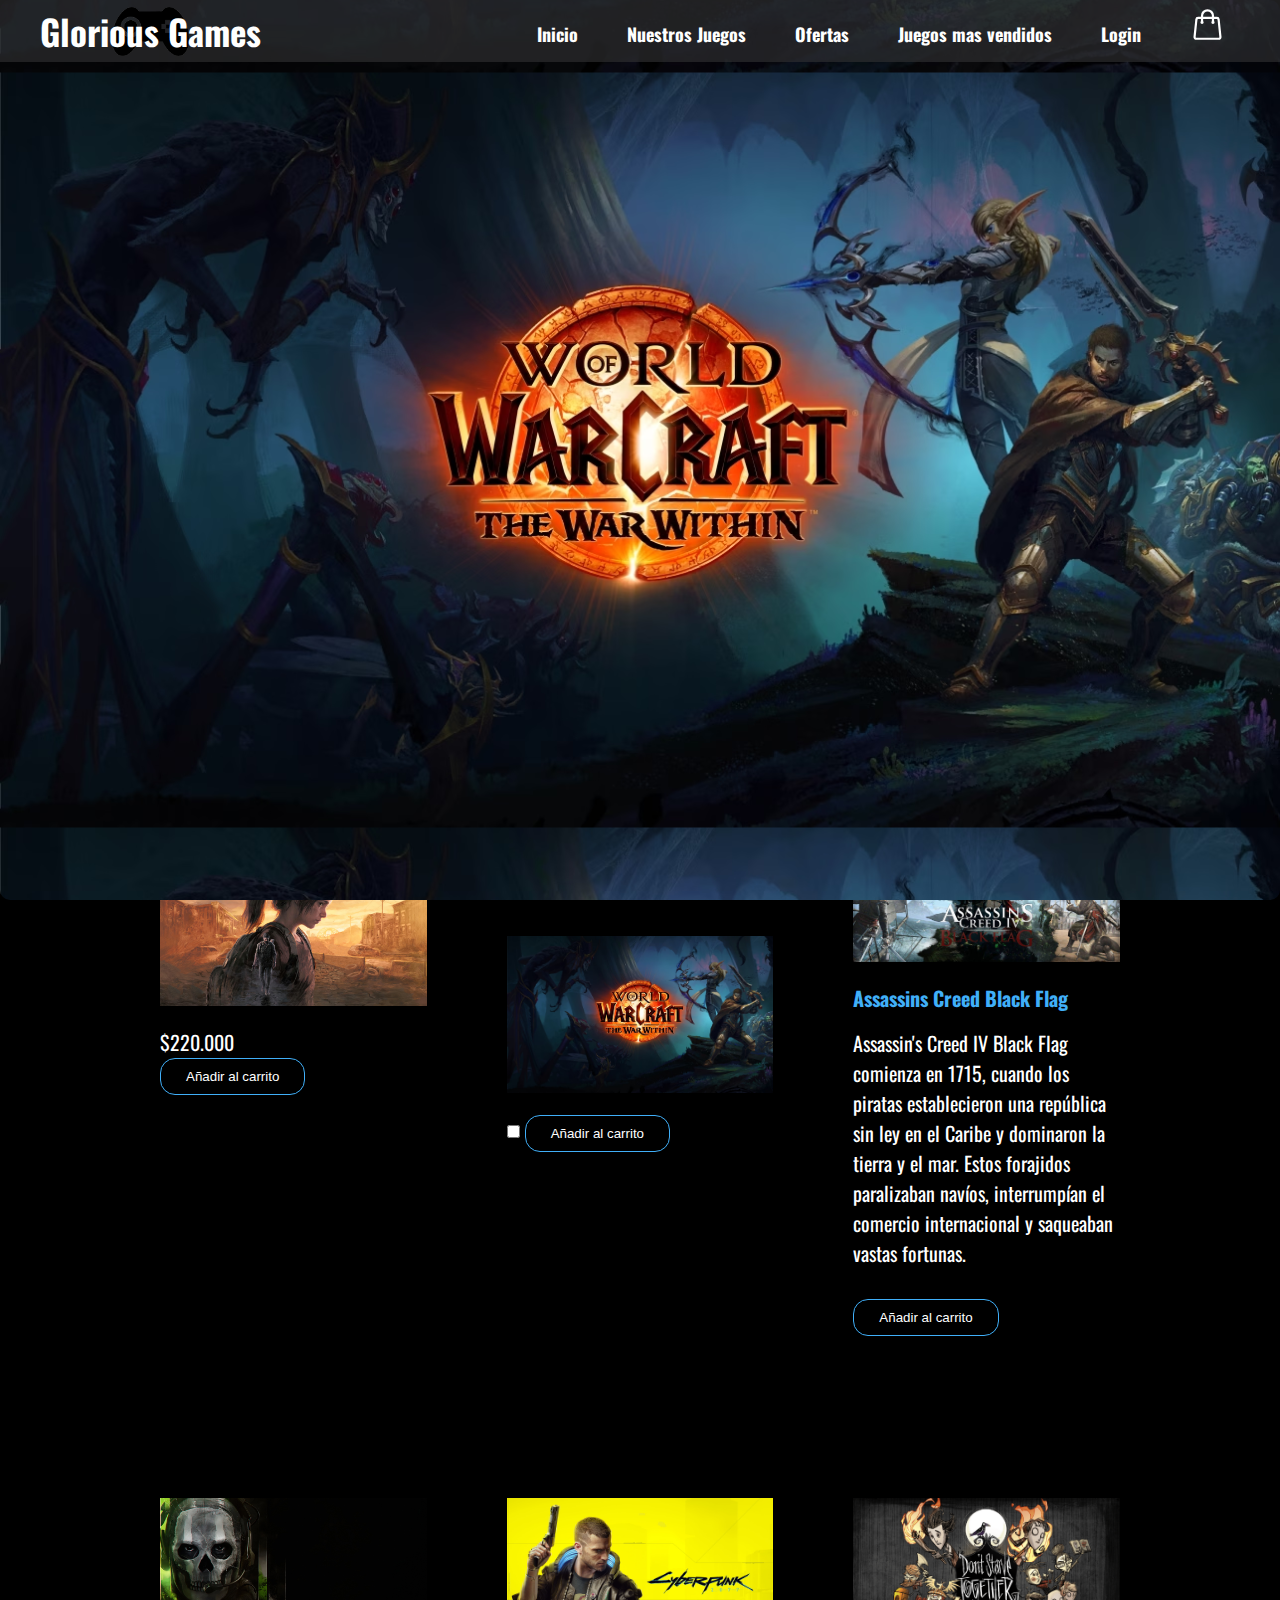
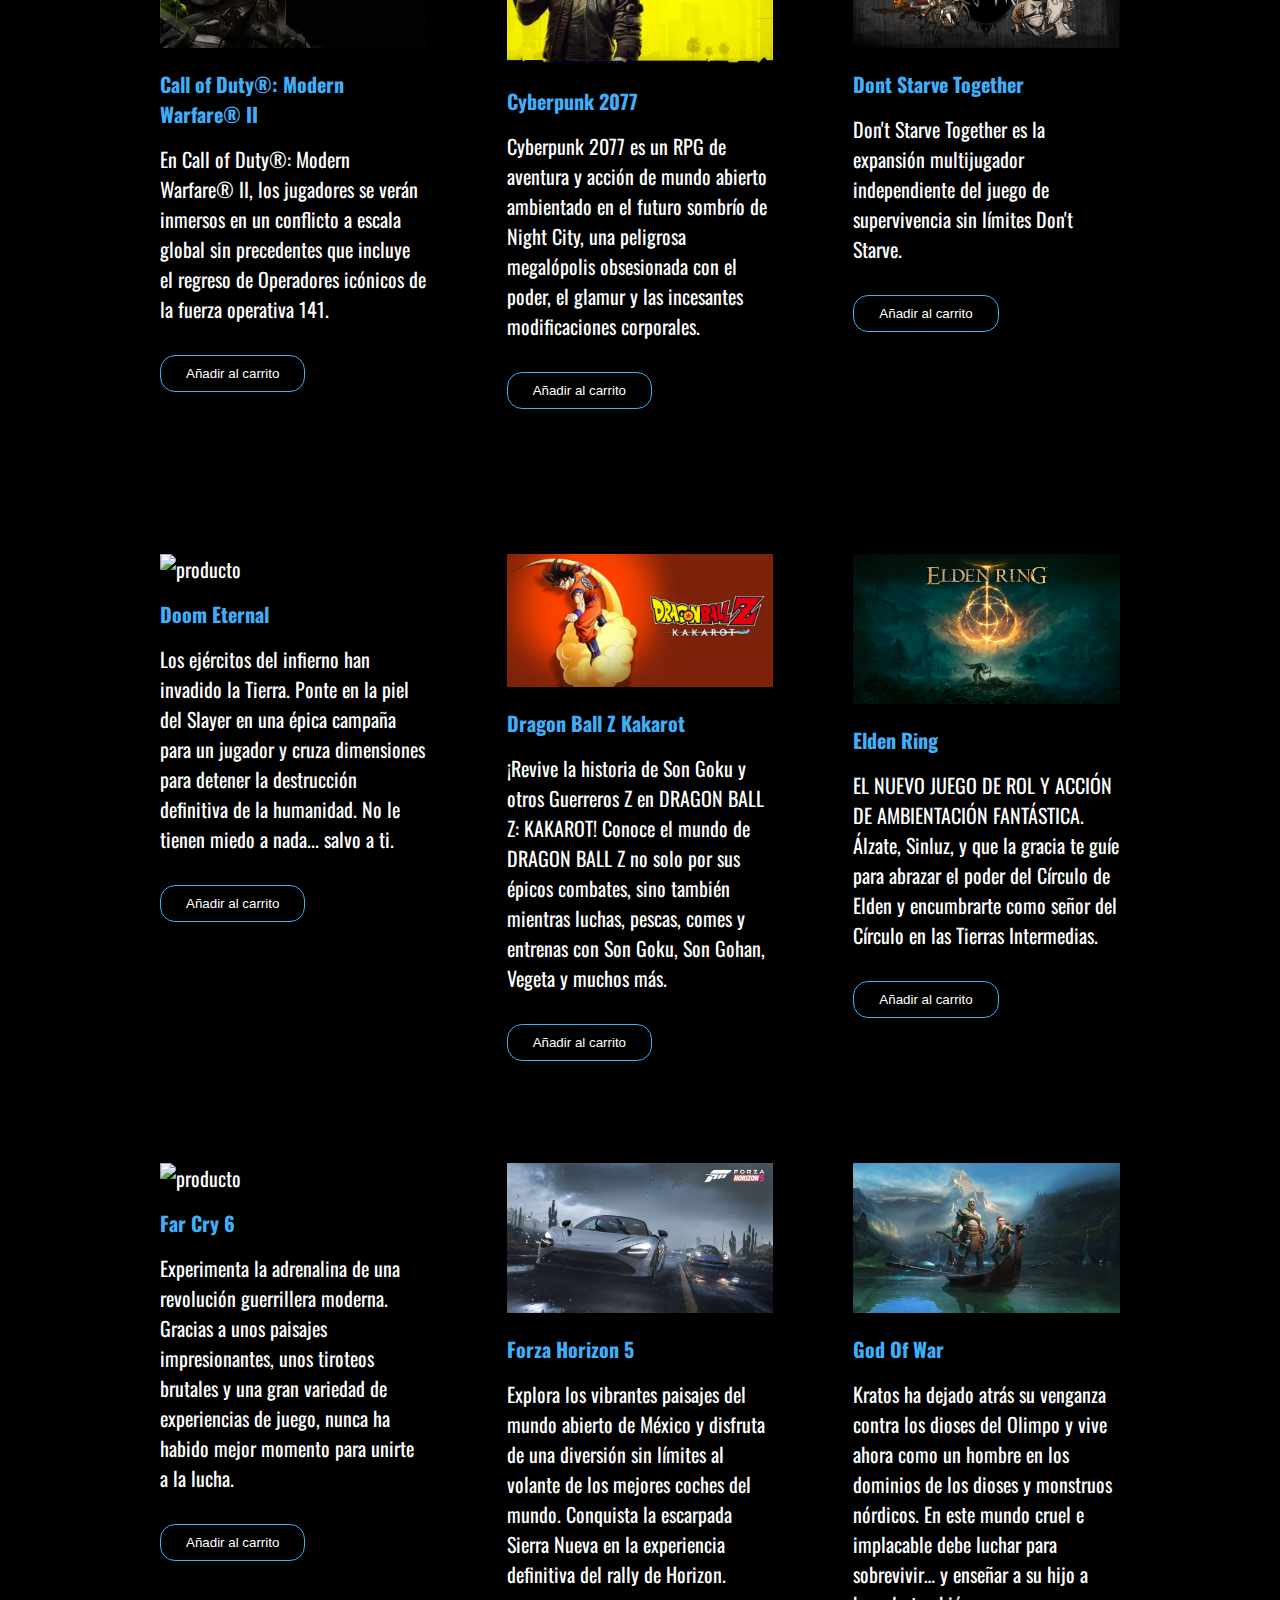
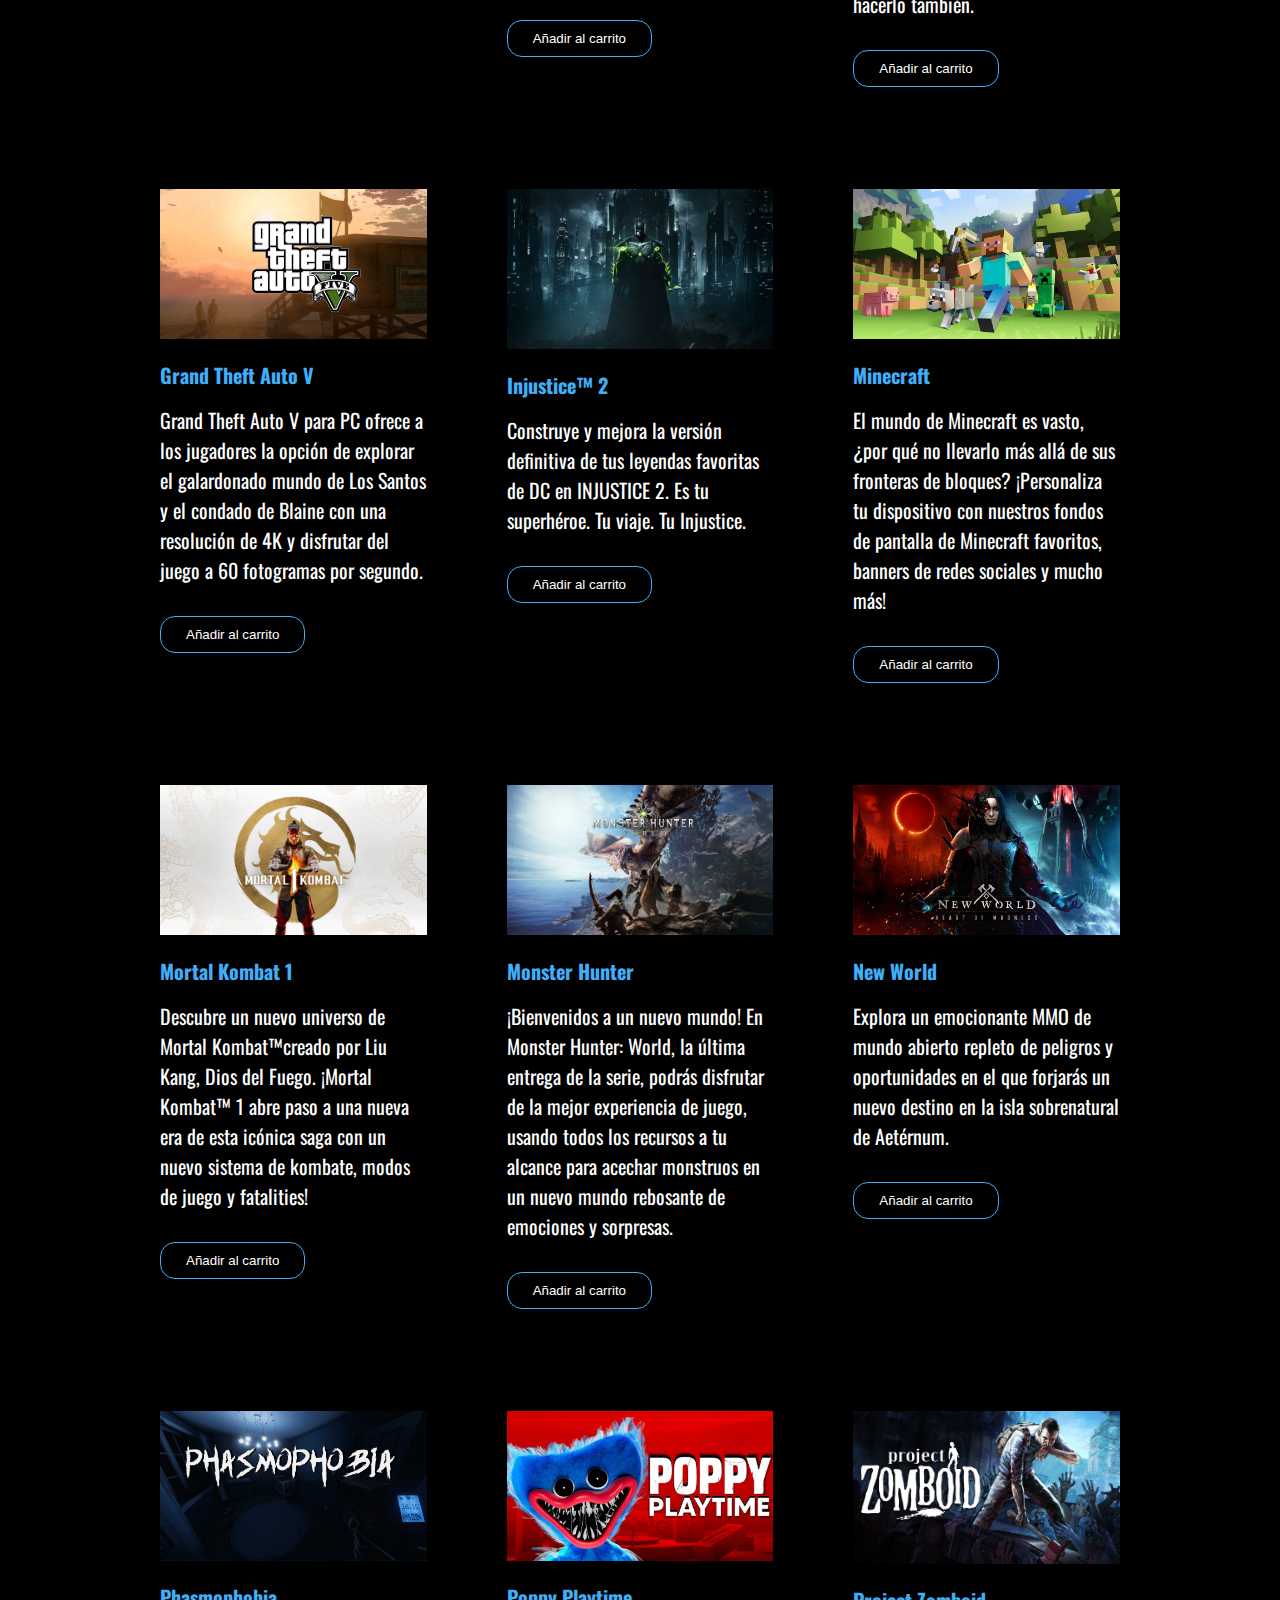
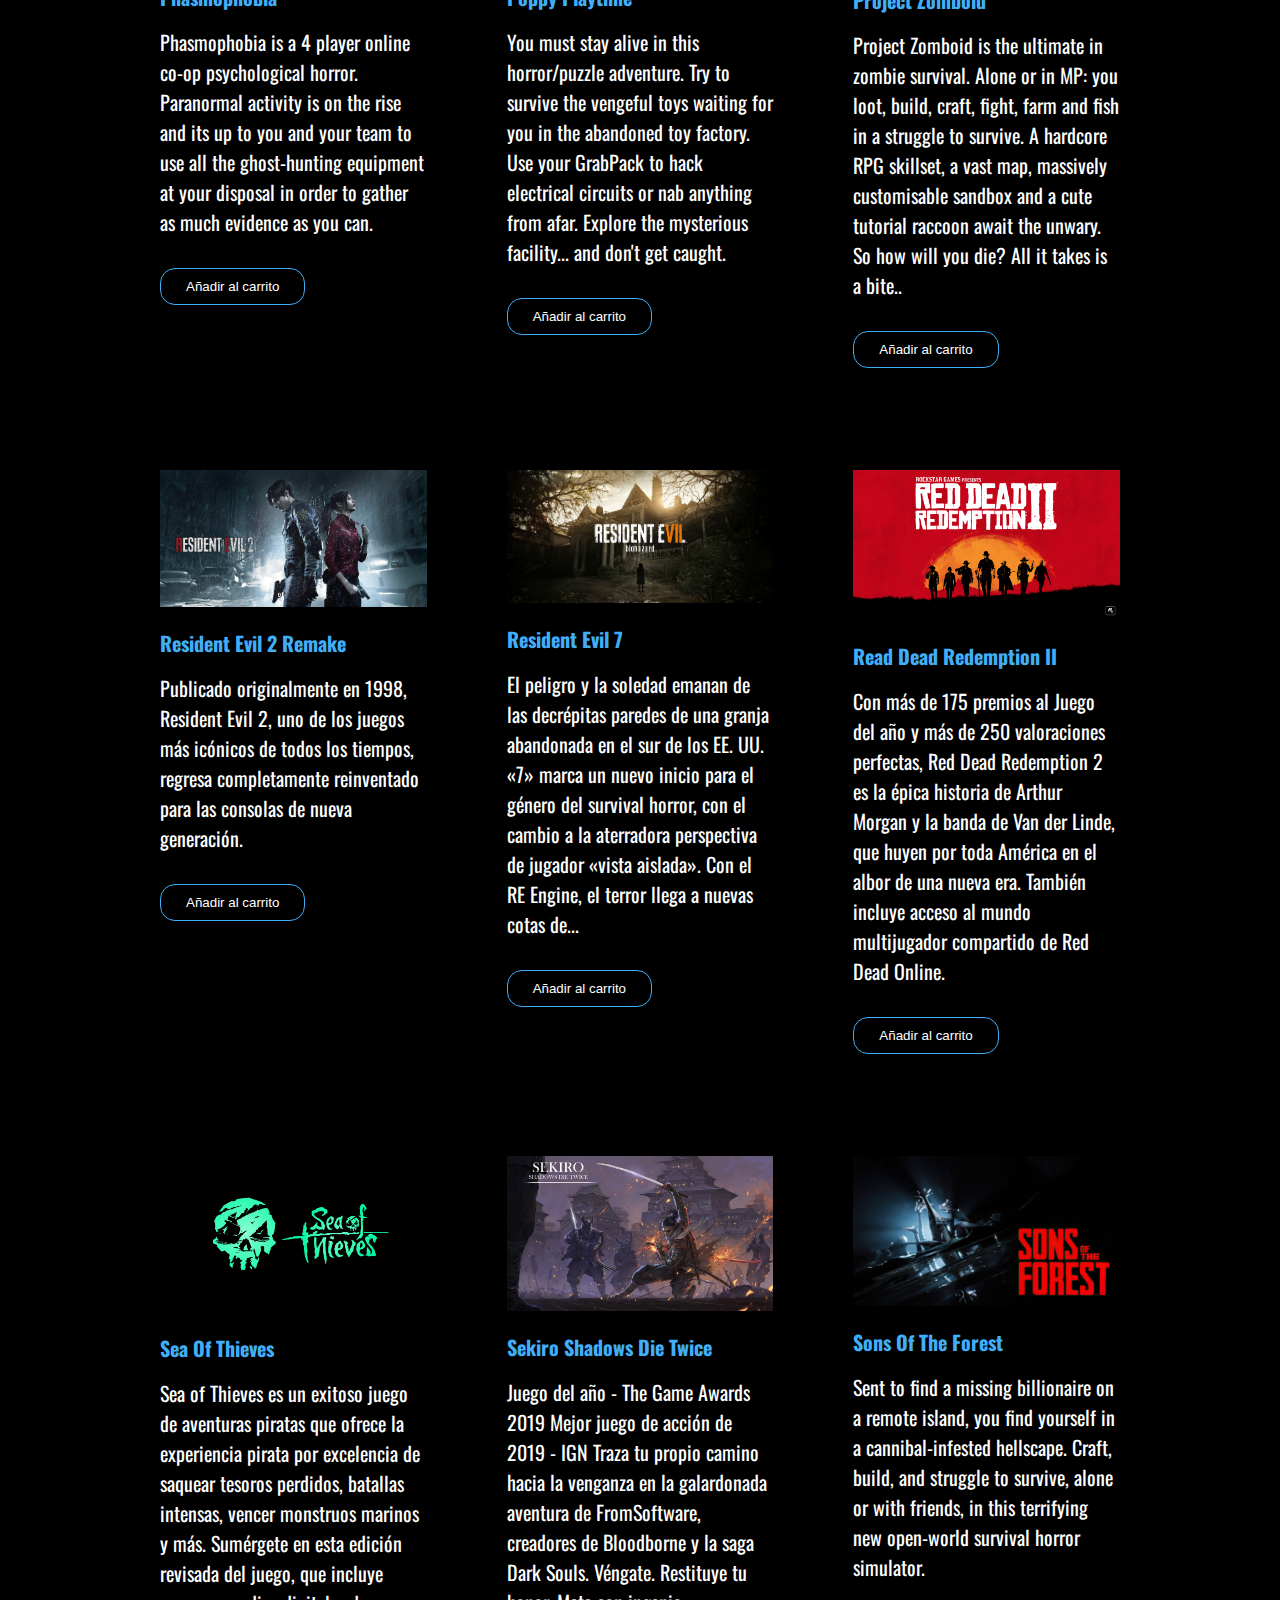
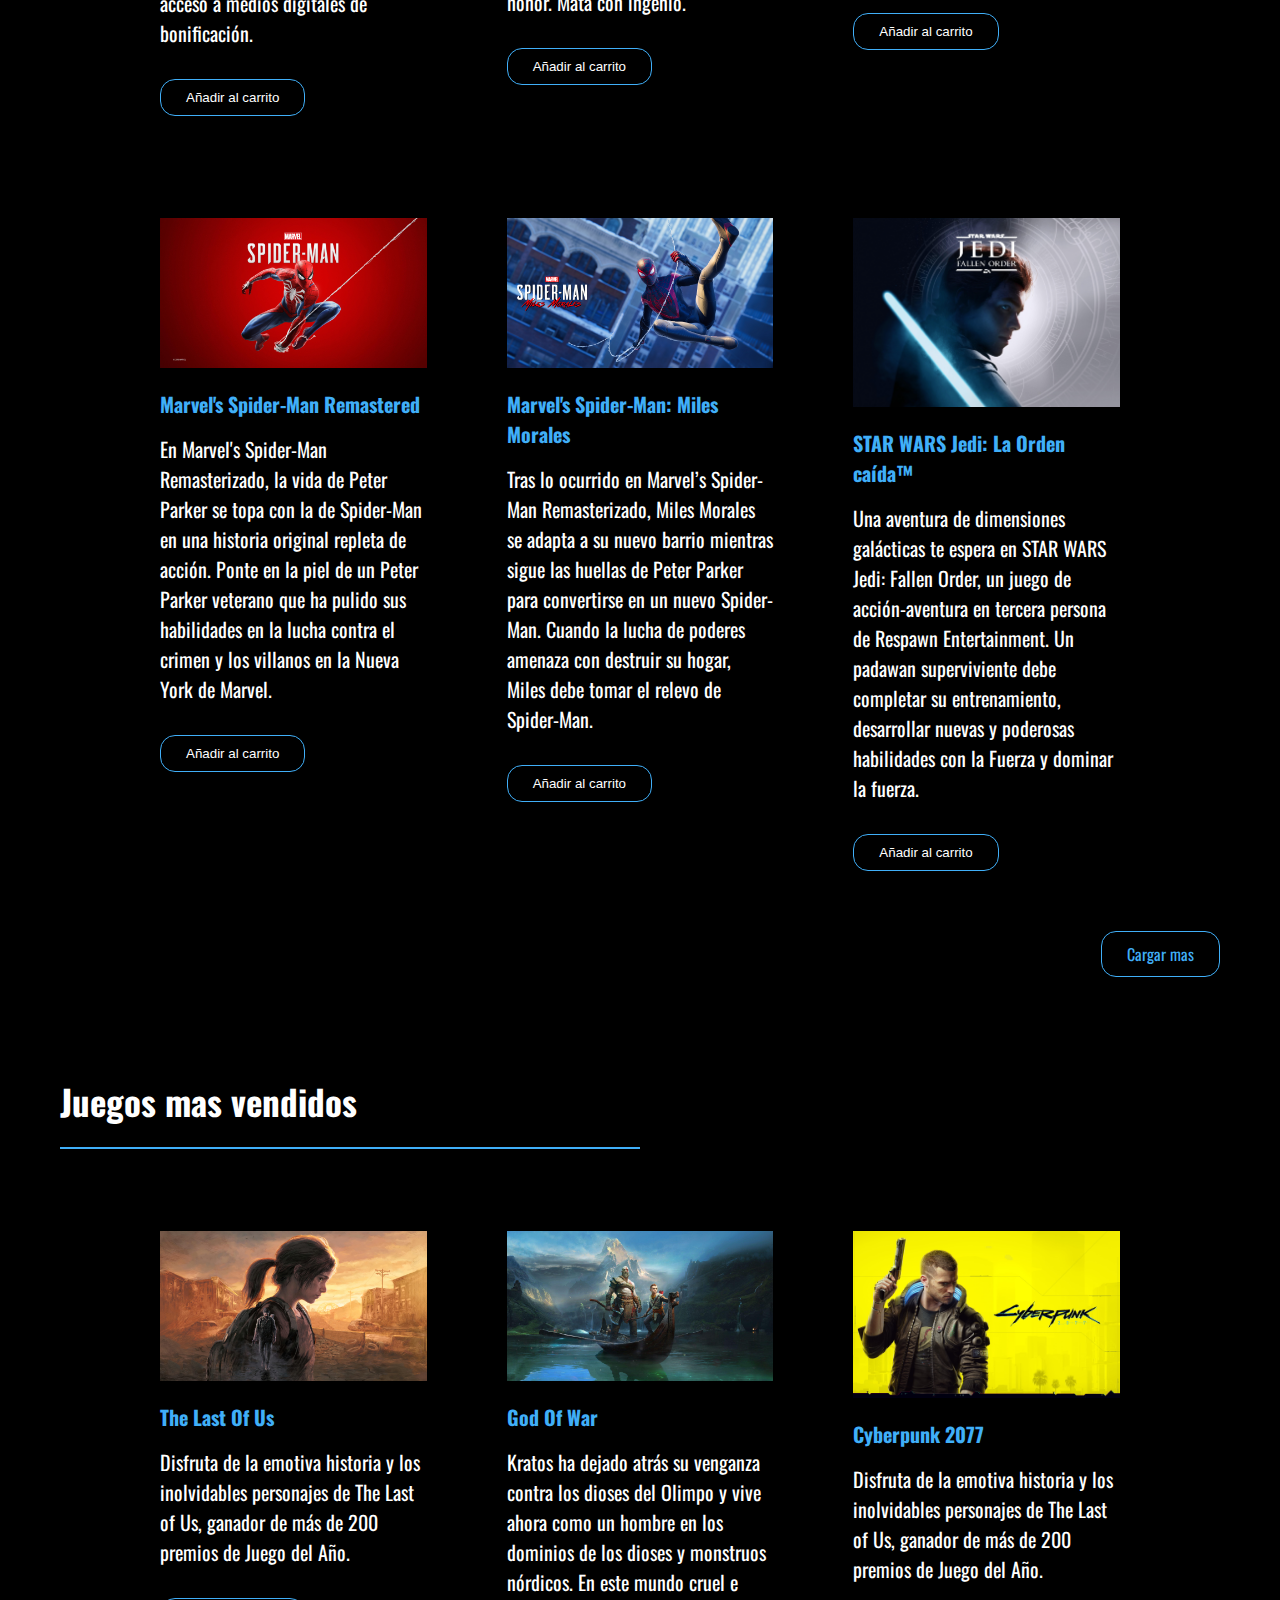
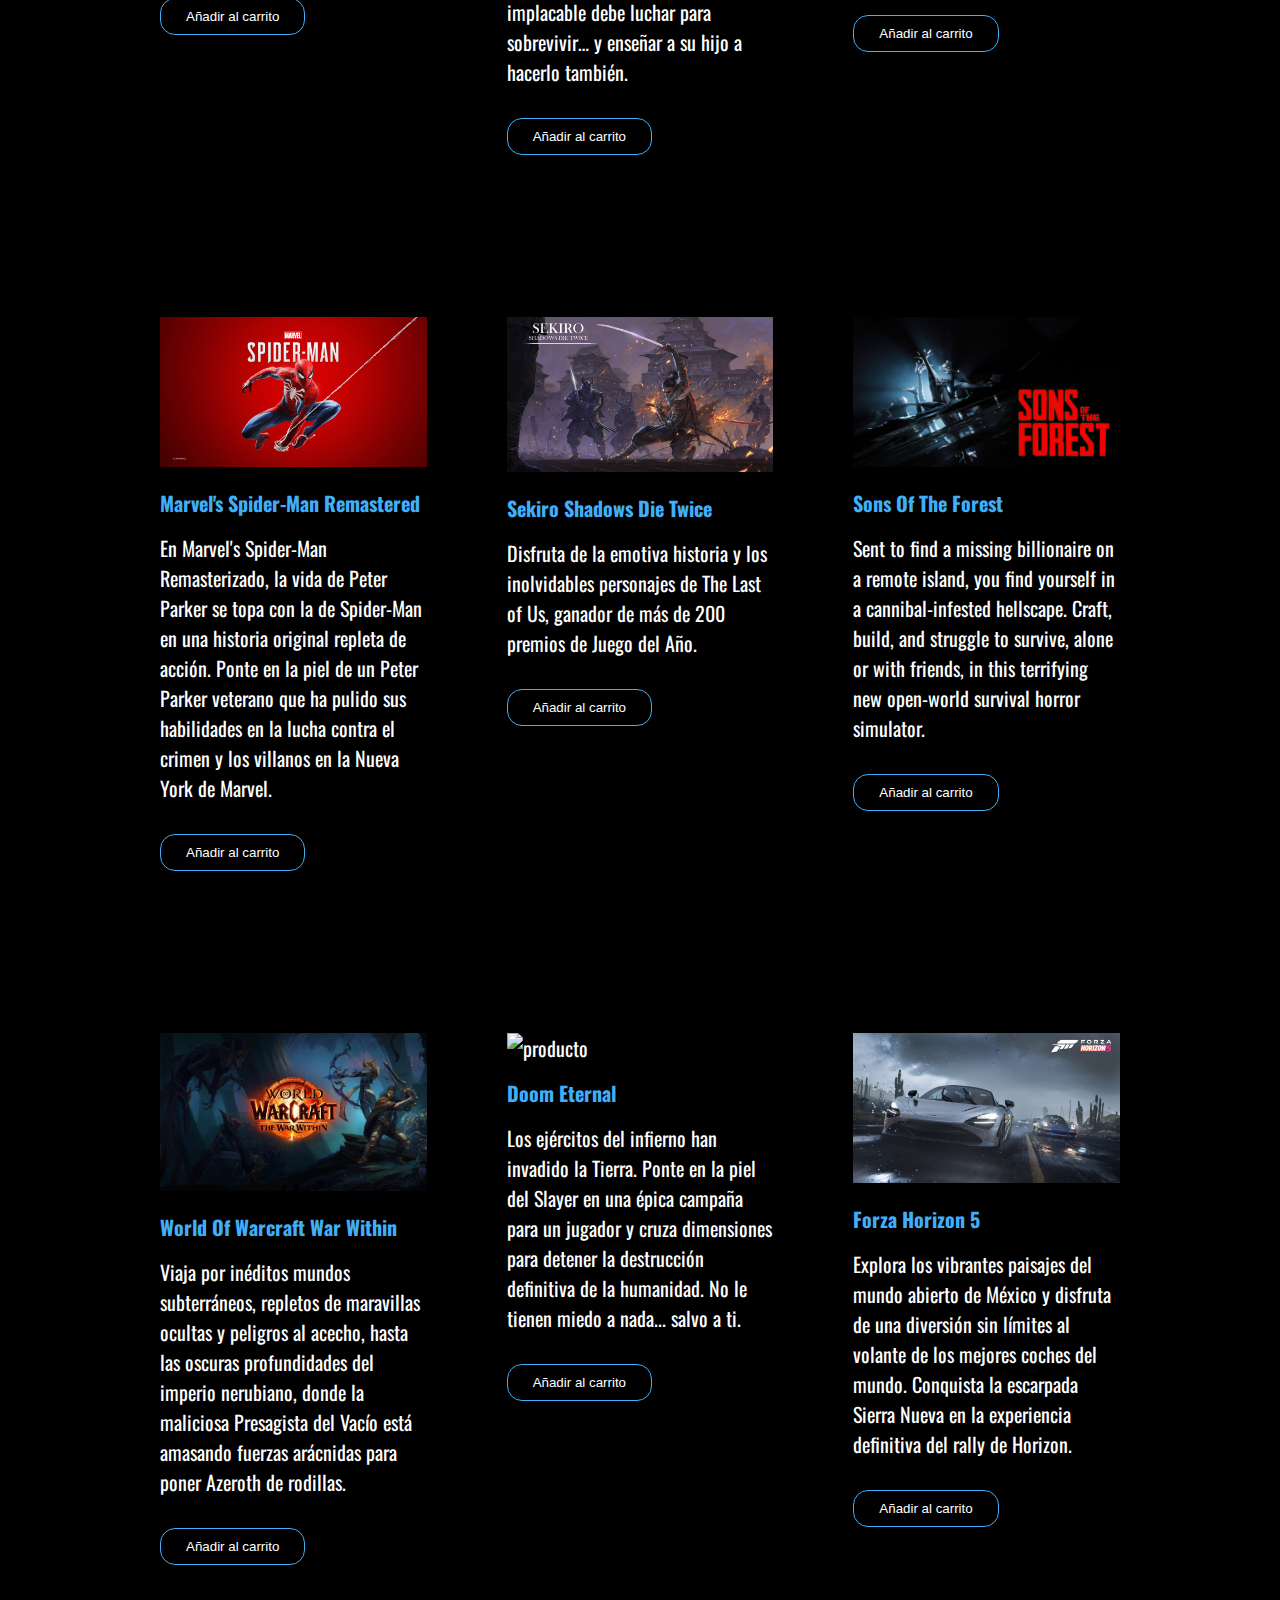
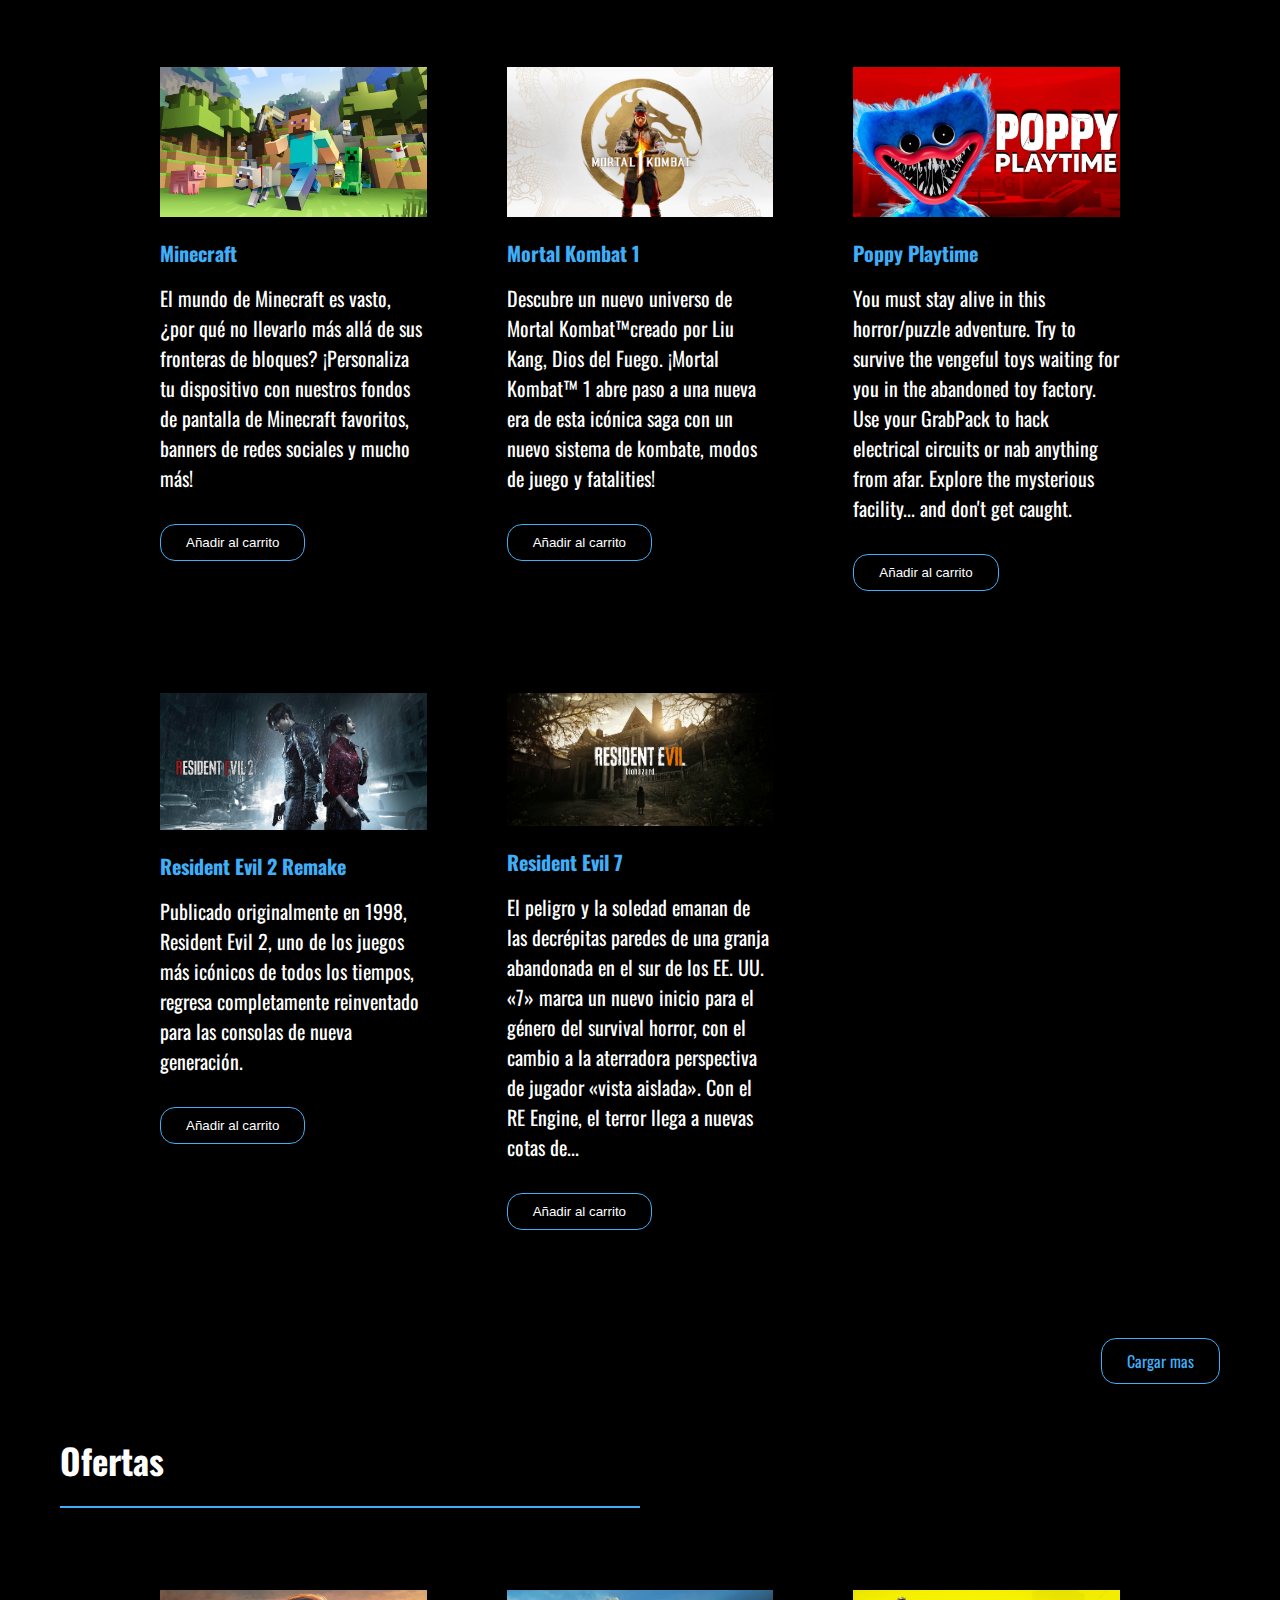
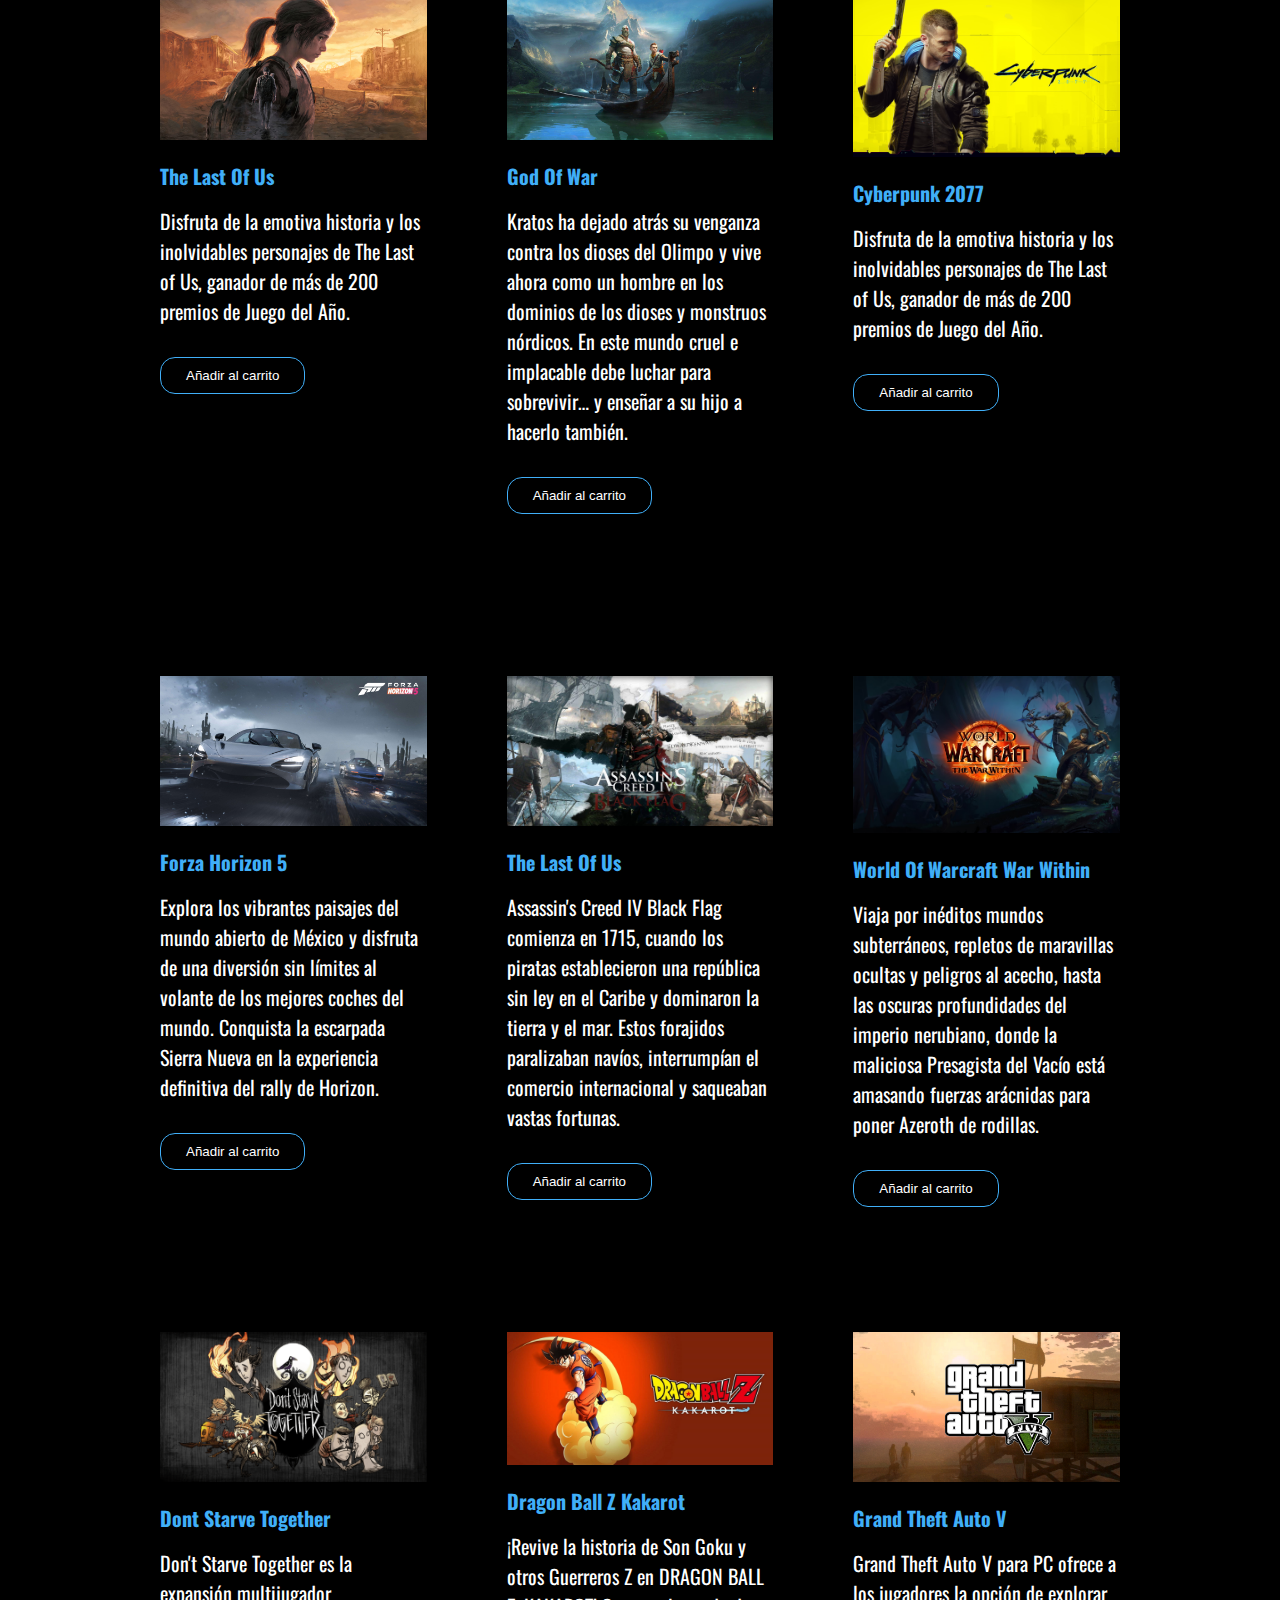
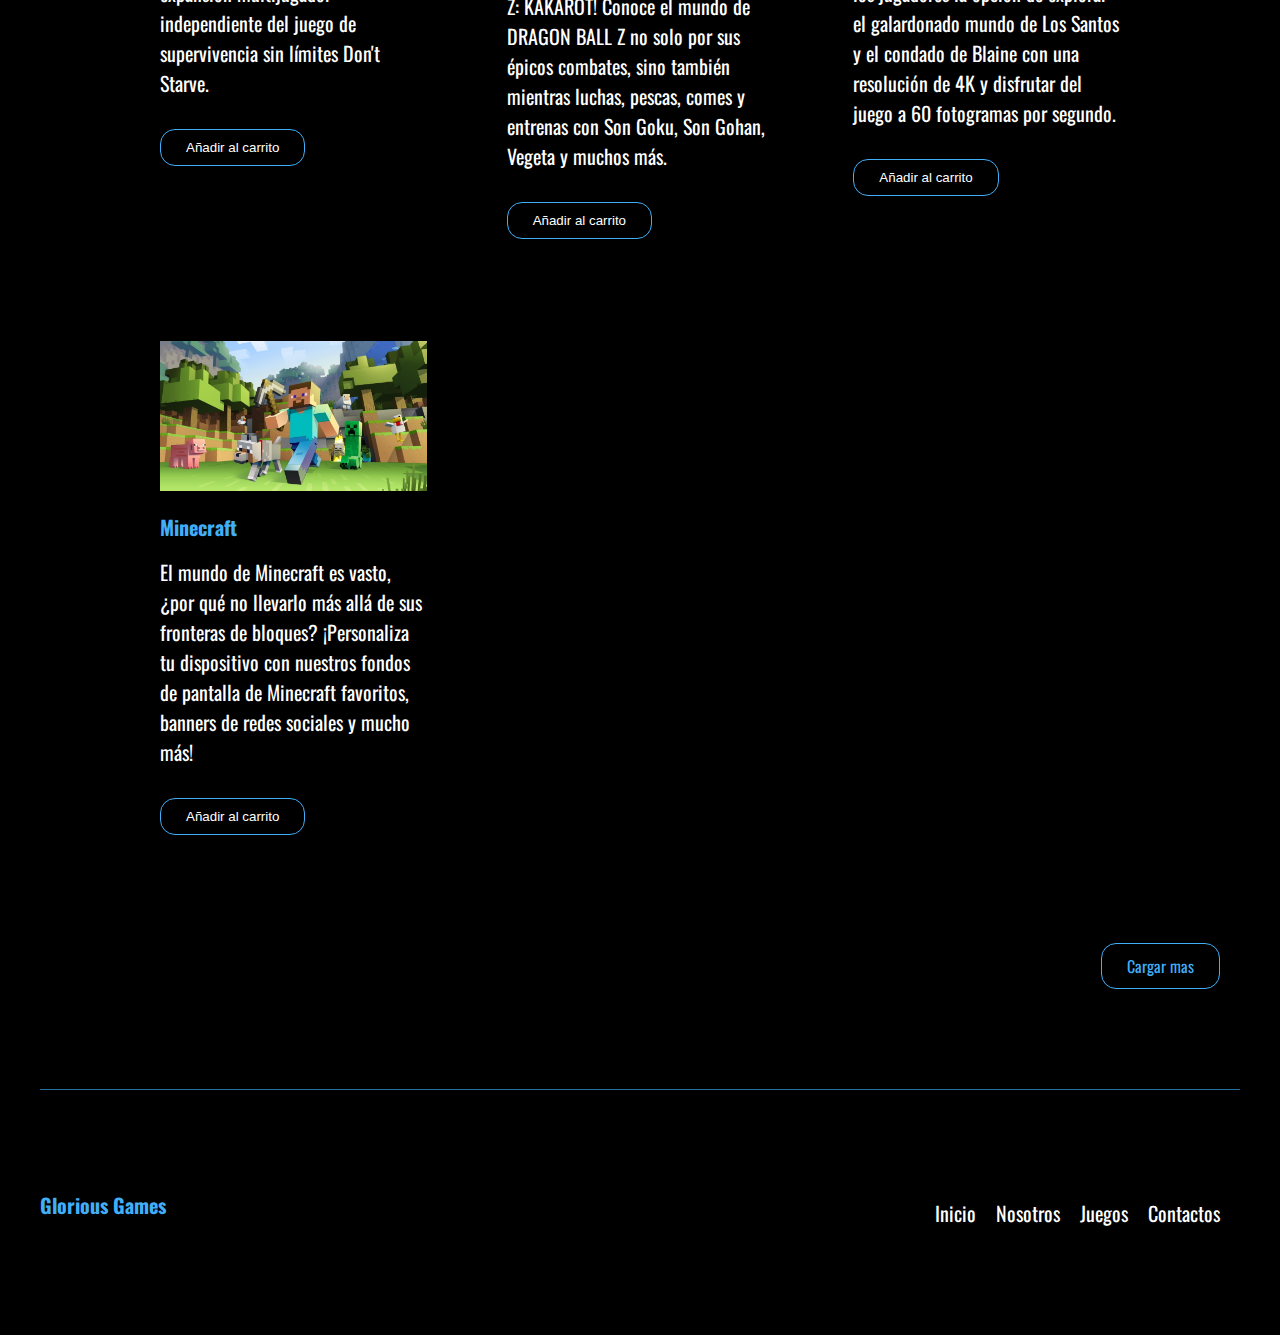
==== index.html @ 33612321 "cambio a un mejor modal y pequeño carrucel dentro del modal" ====
<!DOCTYPE html>
<html lang="es">
  <head>
    <meta charset="UTF-8" />
    <meta name="viewport" content="width=device-width, initial-scale=1.0" />
    <title>Glorius Games</title>
    <link rel="stylesheet" href="/css/stlye.css" />
    <link rel="stylesheet" href="/css/modalStyle.css" />
    <link rel="stylesheet" href="/css/carousel.css">
  </head>
  <body>
    <header class="header">
      <div class="menu container-4">
        <a href="" class="logo">Glorious Games</a>
        <input type="checkbox" id="menu" />
        <label for="menu"
          ><img
            class="menu-hamburguesa"
            src="/assets/Menu Hamburguesa.png"
            alt=""
          />
        </label>
        <nav class="navbar">
          <ul>
            <li><a href="index.html">Inicio</a></li>
            <li><a href="#Nuestros-juegos">Nuestros Juegos</a></li>
            <li><a href="#ofertas">Ofertas</a></li>
            <li><a href="#juegosMasVendidos">Juegos mas vendidos</a></li>
            <li><a href="#" class="btn-1">Login</a></li>
            <!-- <li><a href="#"><img class="logo-carrito" src="/assets/Carrito de compras.png" alt=""></a></li> -->
            <li>
              <a href="#"
                ><svg
                  class="logo-carrito"
                  xmlns="http://www.w3.org/2000/svg"
                  fill="none"
                  viewBox="0 0 24 24"
                  stroke-width="1.5"
                  stroke="currentColor"
                  class="w-6 h-6"
                >
                  <path
                    stroke-linecap="round"
                    stroke-linejoin="round"
                    d="M15.75 10.5V6a3.75 3.75 0 1 0-7.5 0v4.5m11.356-1.993 1.263 12c.07.665-.45 1.243-1.119 1.243H4.25a1.125 1.125 0 0 1-1.12-1.243l1.264-12A1.125 1.125 0 0 1 5.513 7.5h12.974c.576 0 1.059.435 1.119 1.007ZM8.625 10.5a.375.375 0 1 1-.75 0 .375.375 0 0 1 .75 0Zm7.5 0a.375.375 0 1 1-.75 0 .375.375 0 0 1 .75 0Z"
                  />
                </svg>
              </a>
            </li>
          </ul>
        </nav>
      </div>
      <div class="header-content container">
        <div class="header-1">
          <h1>Los Mejores <br />Juegos</h1>
        </div>
      </div>
      <div class="slider-container">
        <div class="slider position"></div>
      </div>
    </header>
    <section id="Nuestros-juegos" class="games container-1">
      <h2>Nuestros Juegos</h2>
      <hr />
      <div class="box-container-1">
        <div class="box-1">
          <div class="content">
            <div class="info-producto">
              <button class="open-modal" data-modal-id="modal1">
                The Last Of Us
              </button>

              <figure>
                <img
                  class="class-img"
                  src="/assets/the-last-of-us-part-1-remake-joel-ellie-4k-wallpaper-uhdpaper.com-319@1@h.jpg"
                  alt="producto"
                  onclick="abrirModal('btn-modal')"
                />
              </figure>

              <div class="container-modal" id="modal1">
                <div class="content-modal">
                  <h2>The Last Of Us</h2>
                  <iframe
                    id="video-frame"
                    src="/assets/tlou.mp4"
                    allow="encrypted-media"
                    frameborder="0"
                    allowfullscreen
                  ></iframe>
                  <p class="info-game">
                    Disfruta de la emotiva historia y los inolvidables
                    personajes de The Last of Us, ganador de más de 200 premios
                    de Juego del Año.
                  </p>
                  <div class="carousel">
                    <div class="carousel-images">
                      <img src="/assets/The Last Of Us/ss_3ee73e4d741ba90d9bbabaae105c3e6d2e7941a3.600x338.jpg" alt="Image 1" onclick="openFullscreen(this)">
                      <img src="/assets/The Last Of Us/ss_56a85dbf963bda77e1f9e7aefebbed025f33e6f3.600x338.jpg" alt="Image 2" onclick="openFullscreen(this)">
                      <img src="/assets/The Last Of Us/ss_5d7cf9e0857d10924def80a1bb0ce8f5f8da1b02.600x338.jpg" alt="Image 3" onclick="openFullscreen(this)">
                      <img src="/assets/The Last Of Us/ss_e67d2ca76b0c8985a3615afb38c21e893df73272.600x338.jpg" alt="Image 4" onclick="openFullscreen(this)">
                      <img src="/assets/The Last Of Us/ss_ec1a71230d4fb477282fa7f25688af37b702ce49.600x338.jpg" alt="Image 5" onclick="openFullscreen(this)">
                    </div>
                  </div>
                  
                  <div id="fullscreen-image">
                    <img src="" alt="Fullscreen Image" id="fullscreen-img">
                  </div>
                  
                  <div class="precio">
                    <p>$220.000</p>
                    <button class="boton-comprar">Añadir al carrito</button>
                  </div>
                  <div class="btn-cerrar">
                    <button class="close-modal">Volver</button>
                  </div>
                </div>
              </div>
              <p>$220.000</p>
              <button class="boton-comprar">Añadir al carrito</button>
              <br />
            </div>
          </div>
        </div>
        <div class="box-1">
          <div class="content">
            <div class="info-producto">
              <div class="boton-modal">
                <label for="btn-modal1">
                  <h2 class="titulo-game">World Of Warcraft The War Whitin</h2>
                </label>
              </div>
              <figure>
                <img
                  class="class-img"
                  src="/assets/World Of Warcraft War Within.avif  "
                  alt="producto"
                  onclick="abrirModal('btn-modal1')"
                />
              </figure>
              <input type="checkbox" id="btn-modal1" />
              <div class="container-modal">
                <div class="content-modal">
                  <h2>World Of Warcraft War Within</h2>

                  <p>
                    Viaja por inéditos mundos subterráneos, repletos de
                    maravillas ocultas y peligros al acecho, hasta las oscuras
                    profundidades del imperio nerubiano, donde la maliciosa
                    Presagista del Vacío está amasando fuerzas arácnidas para
                    poner Azeroth de rodillas.
                  </p>

                  <p class="precio">$220.000</p>
                  <button class="boton-comprar">Añadir al carrito</button>
                  <div class="btn-cerrar">
                    <label for="btn-modal1">cerrar</label>
                  </div>
                </div>
              </div>
              <p class="precio">$220.000</p>
              <button class="boton-comprar">Añadir al carrito</button>
              <br />
            </div>
          </div>
        </div>
        <div class="box-1">
          <div class="content">
            <figure>
              <img class="class-img" src="/assets/AC 4.jpg" alt="producto" />
            </figure>
            <div class="info-producto">
              <h3>Assassins Creed Black Flag</h3>
              <p>
                Assassin's Creed IV Black Flag comienza en 1715, cuando los
                piratas establecieron una república sin ley en el Caribe y
                dominaron la tierra y el mar. Estos forajidos paralizaban
                navíos, interrumpían el comercio internacional y saqueaban
                vastas fortunas.
              </p>
              <br />
              <p class="precio">$60.000</p>
              <button class="boton-comprar">Añadir al carrito</button>
            </div>
          </div>
        </div>
        <div class="box-1">
          <div class="content">
            <figure>
              <img
                class="class-img"
                src="/assets/Call of Duty Modern Warfare II.jpg"
                alt="producto"
              />
            </figure>
            <div class="info-producto">
              <h3>Call of Duty®: Modern Warfare® II</h3>
              <p>
                En Call of Duty®: Modern Warfare® II, los jugadores se verán
                inmersos en un conflicto a escala global sin precedentes que
                incluye el regreso de Operadores icónicos de la fuerza operativa
                141.
              </p>
              <br />
              <p class="precio">$260.000</p>
              <button class="boton-comprar">Añadir al carrito</button>
            </div>
          </div>
        </div>
        <div class="box-1">
          <div class="content">
            <figure>
              <img
                class="class-img"
                src="/assets/Cyberpunk 2077.jpg"
                alt="producto"
              />
            </figure>
            <div class="info-producto">
              <h3>Cyberpunk 2077</h3>
              <p>
                Cyberpunk 2077 es un RPG de aventura y acción de mundo abierto
                ambientado en el futuro sombrío de Night City, una peligrosa
                megalópolis obsesionada con el poder, el glamur y las incesantes
                modificaciones corporales.
              </p>
              <br />
              <p class="precio">$160.000</p>
              <button class="boton-comprar">Añadir al carrito</button>
            </div>
          </div>
        </div>
        <div class="box-1">
          <div class="content">
            <figure>
              <img
                class="class-img"
                src="/assets/Dont Starve Together.png"
                alt="producto"
              />
            </figure>
            <div class="info-producto">
              <h3>Dont Starve Together</h3>
              <p>
                Don't Starve Together es la expansión multijugador independiente
                del juego de supervivencia sin límites Don't Starve.
              </p>
              <br />
              <p class="precio">$20.000</p>
              <button class="boton-comprar">Añadir al carrito</button>
            </div>
          </div>
        </div>
        <div class="box-1">
          <div class="content">
            <figure>
              <img
                class="class-img"
                src="/assets/Doom Eternal.jpg"
                alt="producto"
              />
            </figure>
            <div class="info-producto">
              <h3>Doom Eternal</h3>
              <p>
                Los ejércitos del infierno han invadido la Tierra. Ponte en la
                piel del Slayer en una épica campaña para un jugador y cruza
                dimensiones para detener la destrucción definitiva de la
                humanidad. No le tienen miedo a nada... salvo a ti.
              </p>
              <br />
              <p class="precio">$60.000</p>
              <button class="boton-comprar">Añadir al carrito</button>
            </div>
          </div>
        </div>
        <div class="box-1">
          <div class="content">
            <figure>
              <img
                class="class-img"
                src="/assets/Dragon Ball Z Kakarot.jpg"
                alt="producto"
              />
            </figure>
            <div class="info-producto">
              <h3>Dragon Ball Z Kakarot</h3>
              <p>
                ¡Revive la historia de Son Goku y otros Guerreros Z en DRAGON
                BALL Z: KAKAROT! Conoce el mundo de DRAGON BALL Z no solo por
                sus épicos combates, sino también mientras luchas, pescas, comes
                y entrenas con Son Goku, Son Gohan, Vegeta y muchos más.
              </p>
              <br />
              <p class="precio">$180.000</p>
              <button class="boton-comprar">Añadir al carrito</button>
            </div>
          </div>
        </div>
        <div class="box-1">
          <div class="content">
            <figure>
              <img
                class="class-img"
                src="/assets/Elden Ring.jpg"
                alt="producto"
              />
            </figure>
            <div class="info-producto">
              <h3>Elden Ring</h3>
              <p>
                EL NUEVO JUEGO DE ROL Y ACCIÓN DE AMBIENTACIÓN FANTÁSTICA.
                Álzate, Sinluz, y que la gracia te guíe para abrazar el poder
                del Círculo de Elden y encumbrarte como señor del Círculo en las
                Tierras Intermedias.
              </p>
              <br />
              <p class="precio">$160.000</p>
              <button class="boton-comprar">Añadir al carrito</button>
            </div>
          </div>
        </div>
        <div class="box-1">
          <div class="content">
            <figure>
              <img
                class="class-img"
                src="/assets/Far Cry 6.jpg"
                alt="producto"
              />
            </figure>
            <div class="info-producto">
              <h3>Far Cry 6</h3>
              <p>
                Experimenta la adrenalina de una revolución guerrillera moderna.
                Gracias a unos paisajes impresionantes, unos tiroteos brutales y
                una gran variedad de experiencias de juego, nunca ha habido
                mejor momento para unirte a la lucha.
              </p>
              <br />
              <p class="precio">$165.000</p>
              <button class="boton-comprar">Añadir al carrito</button>
            </div>
          </div>
        </div>
        <div class="box-1">
          <div class="content">
            <figure>
              <img
                class="class-img"
                src="/assets/Forza Horizon 5.jpg"
                alt="producto"
              />
            </figure>
            <div class="info-producto">
              <h3>Forza Horizon 5</h3>
              <p>
                Explora los vibrantes paisajes del mundo abierto de México y
                disfruta de una diversión sin límites al volante de los mejores
                coches del mundo. Conquista la escarpada Sierra Nueva en la
                experiencia definitiva del rally de Horizon.
              </p>
              <br />
              <p class="precio">$204.000</p>
              <button class="boton-comprar">Añadir al carrito</button>
            </div>
          </div>
        </div>
        <div class="box-1">
          <div class="content">
            <figure>
              <img
                class="class-img"
                src="/assets/God of war 4.jpg"
                alt="producto"
              />
            </figure>
            <div class="info-producto">
              <h3>God Of War</h3>
              <p>
                Kratos ha dejado atrás su venganza contra los dioses del Olimpo
                y vive ahora como un hombre en los dominios de los dioses y
                monstruos nórdicos. En este mundo cruel e implacable debe luchar
                para sobrevivir… y enseñar a su hijo a hacerlo también.
              </p>
              <br />
              <p class="precio">$160.000</p>
              <button class="boton-comprar">Añadir al carrito</button>
            </div>
          </div>
        </div>
        <div class="box-1">
          <div class="content">
            <figure>
              <img class="class-img" src="/assets/Gta 5.jpg" alt="producto" />
            </figure>
            <div class="info-producto">
              <h3>Grand Theft Auto V</h3>
              <p>
                Grand Theft Auto V para PC ofrece a los jugadores la opción de
                explorar el galardonado mundo de Los Santos y el condado de
                Blaine con una resolución de 4K y disfrutar del juego a 60
                fotogramas por segundo.
              </p>
              <br />
              <p class="precio">$100.000</p>
              <button class="boton-comprar">Añadir al carrito</button>
            </div>
          </div>
        </div>
        <div class="box-1">
          <div class="content">
            <figure>
              <img
                class="class-img"
                src="/assets/Injustice 2.jpg"
                alt="producto"
              />
            </figure>
            <div class="info-producto">
              <h3>Injustice™ 2</h3>
              <p>
                Construye y mejora la versión definitiva de tus leyendas
                favoritas de DC en INJUSTICE 2. Es tu superhéroe. Tu viaje. Tu
                Injustice.
              </p>
              <br />
              <p class="precio">$133.000</p>
              <button class="boton-comprar">Añadir al carrito</button>
            </div>
          </div>
        </div>
        <div class="box-1">
          <div class="content">
            <figure>
              <img
                class="class-img"
                src="/assets/Minecraft.jpg"
                alt="producto"
              />
            </figure>
            <div class="info-producto">
              <h3>Minecraft</h3>
              <p>
                El mundo de Minecraft es vasto, ¿por qué no llevarlo más allá de
                sus fronteras de bloques? ¡Personaliza tu dispositivo con
                nuestros fondos de pantalla de Minecraft favoritos, banners de
                redes sociales y mucho más!
              </p>
              <br />
              <p class="precio">$170.000</p>
              <button class="boton-comprar">Añadir al carrito</button>
            </div>
          </div>
        </div>
        <div class="box-1">
          <div class="content">
            <figure>
              <img class="class-img" src="/assets/Mk 1.jpg" alt="producto" />
            </figure>
            <div class="info-producto">
              <h3>Mortal Kombat 1</h3>
              <p>
                Descubre un nuevo universo de Mortal Kombat™creado por Liu Kang,
                Dios del Fuego. ¡Mortal Kombat™ 1 abre paso a una nueva era de
                esta icónica saga con un nuevo sistema de kombate, modos de
                juego y fatalities!
              </p>
              <br />
              <p class="precio">$220.000</p>
              <button class="boton-comprar">Añadir al carrito</button>
            </div>
          </div>
        </div>
        <div class="box-1">
          <div class="content">
            <figure>
              <img
                class="class-img"
                src="/assets/Monster Hunter.jpg"
                alt="producto"
              />
            </figure>
            <div class="info-producto">
              <h3>Monster Hunter</h3>
              <p>
                ¡Bienvenidos a un nuevo mundo! En Monster Hunter: World, la
                última entrega de la serie, podrás disfrutar de la mejor
                experiencia de juego, usando todos los recursos a tu alcance
                para acechar monstruos en un nuevo mundo rebosante de emociones
                y sorpresas.
              </p>
              <br />
              <p class="precio">$60.000</p>
              <button class="boton-comprar">Añadir al carrito</button>
            </div>
          </div>
        </div>
        <div class="box-1">
          <div class="content">
            <figure>
              <img
                class="class-img"
                src="/assets/New World.jpeg"
                alt="producto"
              />
            </figure>
            <div class="info-producto">
              <h3>New World</h3>
              <p>
                Explora un emocionante MMO de mundo abierto repleto de peligros
                y oportunidades en el que forjarás un nuevo destino en la isla
                sobrenatural de Aetérnum.
              </p>
              <br />
              <p class="precio">$150.000</p>
              <button class="boton-comprar">Añadir al carrito</button>
            </div>
          </div>
        </div>
        <div class="box-1">
          <div class="content">
            <figure>
              <img
                class="class-img"
                src="/assets/Phasmophobia.jpg"
                alt="producto"
              />
            </figure>
            <div class="info-producto">
              <h3>Phasmophobia</h3>
              <p>
                Phasmophobia is a 4 player online co-op psychological horror.
                Paranormal activity is on the rise and its up to you and your
                team to use all the ghost-hunting equipment at your disposal in
                order to gather as much evidence as you can.
              </p>
              <br />
              <p class="precio">$24.000</p>
              <button class="boton-comprar">Añadir al carrito</button>
            </div>
          </div>
        </div>
        <div class="box-1">
          <div class="content">
            <figure>
              <img
                class="class-img"
                src="/assets/poppy-playtime-background.jpg"
                alt="producto"
              />
            </figure>
            <div class="info-producto">
              <h3>Poppy Playtime</h3>
              <p>
                You must stay alive in this horror/puzzle adventure. Try to
                survive the vengeful toys waiting for you in the abandoned toy
                factory. Use your GrabPack to hack electrical circuits or nab
                anything from afar. Explore the mysterious facility... and don't
                get caught.
              </p>
              <br />
              <p class="precio">$32.000</p>
              <button class="boton-comprar">Añadir al carrito</button>
            </div>
          </div>
        </div>
        <div class="box-1">
          <div class="content">
            <figure>
              <img
                class="class-img"
                src="/assets/Project Zomboid.jpg"
                alt="producto"
              />
            </figure>
            <div class="info-producto">
              <h3>Project Zomboid</h3>
              <p>
                Project Zomboid is the ultimate in zombie survival. Alone or in
                MP: you loot, build, craft, fight, farm and fish in a struggle
                to survive. A hardcore RPG skillset, a vast map, massively
                customisable sandbox and a cute tutorial raccoon await the
                unwary. So how will you die? All it takes is a bite..
              </p>
              <br />
              <p class="precio">$42.000</p>
              <button class="boton-comprar">Añadir al carrito</button>
            </div>
          </div>
        </div>
        <div class="box-1">
          <div class="content">
            <figure>
              <img
                class="class-img"
                src="/assets/Re2 Remake.jpg"
                alt="producto"
              />
            </figure>
            <div class="info-producto">
              <h3>Resident Evil 2 Remake</h3>
              <p>
                Publicado originalmente en 1998, Resident Evil 2, uno de los
                juegos más icónicos de todos los tiempos, regresa completamente
                reinventado para las consolas de nueva generación.
              </p>
              <br />
              <p class="precio">$112.000</p>
              <button class="boton-comprar">Añadir al carrito</button>
            </div>
          </div>
        </div>
        <div class="box-1">
          <div class="content">
            <figure>
              <img class="class-img" src="/assets/re7.jpg" alt="producto" />
            </figure>
            <div class="info-producto">
              <h3>Resident Evil 7</h3>
              <p>
                El peligro y la soledad emanan de las decrépitas paredes de una
                granja abandonada en el sur de los EE. UU. «7» marca un nuevo
                inicio para el género del survival horror, con el cambio a la
                aterradora perspectiva de jugador «vista aislada». Con el RE
                Engine, el terror llega a nuevas cotas de...
              </p>
              <br />
              <p class="precio">$50.000</p>
              <button class="boton-comprar">Añadir al carrito</button>
            </div>
          </div>
        </div>
        <div class="box-1">
          <div class="content">
            <figure>
              <img
                class="class-img"
                src="/assets/Red dead redemtion 2.jpeg"
                alt="producto"
              />
            </figure>
            <div class="info-producto">
              <h3>Read Dead Redemption II</h3>
              <p>
                Con más de 175 premios al Juego del año y más de 250
                valoraciones perfectas, Red Dead Redemption 2 es la épica
                historia de Arthur Morgan y la banda de Van der Linde, que huyen
                por toda América en el albor de una nueva era. También incluye
                acceso al mundo multijugador compartido de Red Dead Online.
              </p>
              <br />
              <p class="precio">$180.000</p>
              <button class="boton-comprar">Añadir al carrito</button>
            </div>
          </div>
        </div>
        <div class="box-1">
          <div class="content">
            <figure>
              <img
                class="class-img"
                src="/assets/Sea Of Thieves.jpg"
                alt="producto"
              />
            </figure>
            <div class="info-producto">
              <h3>Sea Of Thieves</h3>
              <p>
                Sea of Thieves es un exitoso juego de aventuras piratas que
                ofrece la experiencia pirata por excelencia de saquear tesoros
                perdidos, batallas intensas, vencer monstruos marinos y más.
                Sumérgete en esta edición revisada del juego, que incluye acceso
                a medios digitales de bonificación.
              </p>
              <br />
              <p class="precio">$80.000</p>
              <button class="boton-comprar">Añadir al carrito</button>
            </div>
          </div>
        </div>
        <div class="box-1">
          <div class="content">
            <figure>
              <img
                class="class-img"
                src="/assets/Sekiro Shadows Die Twice.jpg"
                alt="producto"
              />
            </figure>
            <div class="info-producto">
              <h3>Sekiro Shadows Die Twice</h3>
              <p>
                Juego del año - The Game Awards 2019 Mejor juego de acción de
                2019 - IGN Traza tu propio camino hacia la venganza en la
                galardonada aventura de FromSoftware, creadores de Bloodborne y
                la saga Dark Souls. Véngate. Restituye tu honor. Mata con
                ingenio.
              </p>
              <br />
              <p class="precio">$230.000</p>
              <button class="boton-comprar">Añadir al carrito</button>
            </div>
          </div>
        </div>
        <div class="box-1">
          <div class="content">
            <figure>
              <img
                class="class-img"
                src="/assets/Sons Of The Forest.jpg"
                alt="producto"
              />
            </figure>
            <div class="info-producto">
              <h3>Sons Of The Forest</h3>
              <p>
                Sent to find a missing billionaire on a remote island, you find
                yourself in a cannibal-infested hellscape. Craft, build, and
                struggle to survive, alone or with friends, in this terrifying
                new open-world survival horror simulator.
              </p>
              <br />
              <p class="precio">$70.000</p>
              <button class="boton-comprar">Añadir al carrito</button>
            </div>
          </div>
        </div>
        <div class="box-1">
          <div class="content">
            <figure>
              <img
                class="class-img"
                src="/assets/Spiderman 1.jpg"
                alt="producto"
              />
            </figure>
            <div class="info-producto">
              <h3>Marvel's Spider-Man Remastered</h3>
              <p>
                En Marvel's Spider-Man Remasterizado, la vida de Peter Parker se
                topa con la de Spider-Man en una historia original repleta de
                acción. Ponte en la piel de un Peter Parker veterano que ha
                pulido sus habilidades en la lucha contra el crimen y los
                villanos en la Nueva York de Marvel.
              </p>
              <br />
              <p class="precio">$210.000</p>
              <button class="boton-comprar">Añadir al carrito</button>
            </div>
          </div>
        </div>
        <div class="box-1">
          <div class="content">
            <figure>
              <img
                class="class-img"
                src="/assets/Spiderman Miles Morales.png"
                alt="producto"
              />
            </figure>
            <div class="info-producto">
              <h3>Marvel's Spider-Man: Miles Morales</h3>
              <p>
                Tras lo ocurrido en Marvel’s Spider-Man Remasterizado, Miles
                Morales se adapta a su nuevo barrio mientras sigue las huellas
                de Peter Parker para convertirse en un nuevo Spider-Man. Cuando
                la lucha de poderes amenaza con destruir su hogar, Miles debe
                tomar el relevo de Spider-Man.
              </p>
              <br />
              <p class="precio">$180.000</p>
              <button class="boton-comprar">Añadir al carrito</button>
            </div>
          </div>
        </div>
        <div class="box-1">
          <div class="content">
            <figure>
              <img
                class="class-img"
                src="/assets/Star Wars Jedi Fallen Order.jpg"
                alt="producto"
              />
            </figure>
            <div class="info-producto">
              <h3>STAR WARS Jedi: La Orden caída™</h3>
              <p>
                Una aventura de dimensiones galácticas te espera en STAR WARS
                Jedi: Fallen Order, un juego de acción-aventura en tercera
                persona de Respawn Entertainment. Un padawan superviviente debe
                completar su entrenamiento, desarrollar nuevas y poderosas
                habilidades con la Fuerza y dominar la fuerza.
              </p>
              <br />
              <p class="precio">$150.000</p>
              <button class="boton-comprar">Añadir al carrito</button>
            </div>
          </div>
        </div>
      </div>
      <div class="load-more" id="load-more-1">Cargar mas</div>
    </section>
    <br />
    <br />
    <section id="juegosMasVendidos" class="games container-2">
      <h2>Juegos mas vendidos</h2>
      <hr />
      <div class="box-container-2">
        <div class="box-2">
          <div class="content">
            <figure>
              <img
                class="class-img"
                src="/assets/the-last-of-us-part-1-remake-joel-ellie-4k-wallpaper-uhdpaper.com-319@1@h.jpg"
                alt="producto"
              />
            </figure>
            <div class="info-producto">
              <h3>The Last Of Us</h3>
              <p>
                Disfruta de la emotiva historia y los inolvidables personajes de
                The Last of Us, ganador de más de 200 premios de Juego del Año.
              </p>
              <br />
              <p class="precio">$220.000</p>
              <button class="boton-comprar">Añadir al carrito</button>
            </div>
          </div>
        </div>
        <div class="box-2">
          <div class="content">
            <figure>
              <img
                class="class-img"
                src="/assets/God of war 4.jpg"
                alt="producto"
              />
            </figure>
            <div class="info-producto">
              <h3>God Of War</h3>
              <p>
                Kratos ha dejado atrás su venganza contra los dioses del Olimpo
                y vive ahora como un hombre en los dominios de los dioses y
                monstruos nórdicos. En este mundo cruel e implacable debe luchar
                para sobrevivir… y enseñar a su hijo a hacerlo también.
              </p>
              <br />
              <p class="precio">$160.000</p>
              <button class="boton-comprar">Añadir al carrito</button>
            </div>
          </div>
        </div>
        <div class="box-2">
          <div class="content">
            <figure>
              <img
                class="class-img"
                src="/assets/Cyberpunk 2077.jpg"
                alt="producto"
              />
            </figure>
            <div class="info-producto">
              <h3>Cyberpunk 2077</h3>
              <p>
                Disfruta de la emotiva historia y los inolvidables personajes de
                The Last of Us, ganador de más de 200 premios de Juego del Año.
              </p>
              <br />
              <p class="precio">$160.000</p>
              <button class="boton-comprar">Añadir al carrito</button>
            </div>
          </div>
        </div>
        <div class="box-2">
          <div class="content">
            <figure>
              <img
                class="class-img"
                src="/assets/Spiderman 1.jpg"
                alt="producto"
              />
            </figure>
            <div class="info-producto">
              <h3>Marvel's Spider-Man Remastered</h3>
              <p>
                En Marvel's Spider-Man Remasterizado, la vida de Peter Parker se
                topa con la de Spider-Man en una historia original repleta de
                acción. Ponte en la piel de un Peter Parker veterano que ha
                pulido sus habilidades en la lucha contra el crimen y los
                villanos en la Nueva York de Marvel.
              </p>
              <br />
              <p class="precio">$210.000</p>
              <button class="boton-comprar">Añadir al carrito</button>
            </div>
          </div>
        </div>
        <div class="box-2">
          <div class="content">
            <figure>
              <img
                class="class-img"
                src="/assets/Sekiro Shadows Die Twice.jpg"
                alt="producto"
              />
            </figure>
            <div class="info-producto">
              <h3>Sekiro Shadows Die Twice</h3>
              <p>
                Disfruta de la emotiva historia y los inolvidables personajes de
                The Last of Us, ganador de más de 200 premios de Juego del Año.
              </p>
              <br />
              <p class="precio">$230.000</p>
              <button class="boton-comprar">Añadir al carrito</button>
            </div>
          </div>
        </div>
        <div class="box-2">
          <div class="content">
            <figure>
              <img
                class="class-img"
                src="/assets/Sons Of The Forest.jpg"
                alt="producto"
              />
            </figure>
            <div class="info-producto">
              <h3>Sons Of The Forest</h3>
              <p>
                Sent to find a missing billionaire on a remote island, you find
                yourself in a cannibal-infested hellscape. Craft, build, and
                struggle to survive, alone or with friends, in this terrifying
                new open-world survival horror simulator.
              </p>
              <br />
              <p class="precio">$70.000</p>
              <button class="boton-comprar">Añadir al carrito</button>
            </div>
          </div>
        </div>
        <div class="box-2">
          <div class="content">
            <figure>
              <img
                class="class-img"
                src="/assets/World Of Warcraft War Within.avif"
                alt="producto"
              />
            </figure>
            <div class="info-producto">
              <h3>World Of Warcraft War Within</h3>
              <p>
                Viaja por inéditos mundos subterráneos, repletos de maravillas
                ocultas y peligros al acecho, hasta las oscuras profundidades
                del imperio nerubiano, donde la maliciosa Presagista del Vacío
                está amasando fuerzas arácnidas para poner Azeroth de rodillas.
              </p>
              <br />
              <p class="precio">$190.000</p>
              <button class="boton-comprar">Añadir al carrito</button>
            </div>
          </div>
        </div>
        <div class="box-2">
          <div class="content">
            <figure>
              <img
                class="class-img"
                src="/assets/Doom Eternal.jpg"
                alt="producto"
              />
            </figure>
            <div class="info-producto">
              <h3>Doom Eternal</h3>
              <p>
                Los ejércitos del infierno han invadido la Tierra. Ponte en la
                piel del Slayer en una épica campaña para un jugador y cruza
                dimensiones para detener la destrucción definitiva de la
                humanidad. No le tienen miedo a nada... salvo a ti.
              </p>
              <br />
              <p class="precio">$60.000</p>
              <button class="boton-comprar">Añadir al carrito</button>
            </div>
          </div>
        </div>
        <div class="box-2">
          <div class="content">
            <figure>
              <img
                class="class-img"
                src="/assets/Forza Horizon 5.jpg"
                alt="producto"
              />
            </figure>
            <div class="info-producto">
              <h3>Forza Horizon 5</h3>
              <p>
                Explora los vibrantes paisajes del mundo abierto de México y
                disfruta de una diversión sin límites al volante de los mejores
                coches del mundo. Conquista la escarpada Sierra Nueva en la
                experiencia definitiva del rally de Horizon.
              </p>
              <br />
              <p class="precio">$204.000</p>
              <button class="boton-comprar">Añadir al carrito</button>
            </div>
          </div>
        </div>
        <div class="box-2">
          <div class="content">
            <figure>
              <img
                class="class-img"
                src="/assets/Minecraft.jpg"
                alt="producto"
              />
            </figure>
            <div class="info-producto">
              <h3>Minecraft</h3>
              <p>
                El mundo de Minecraft es vasto, ¿por qué no llevarlo más allá de
                sus fronteras de bloques? ¡Personaliza tu dispositivo con
                nuestros fondos de pantalla de Minecraft favoritos, banners de
                redes sociales y mucho más!
              </p>
              <br />
              <p class="precio">$170.000</p>
              <button class="boton-comprar">Añadir al carrito</button>
            </div>
          </div>
        </div>
        <div class="box-2">
          <div class="content">
            <figure>
              <img class="class-img" src="/assets/Mk 1.jpg" alt="producto" />
            </figure>
            <div class="info-producto">
              <h3>Mortal Kombat 1</h3>
              <p>
                Descubre un nuevo universo de Mortal Kombat™creado por Liu Kang,
                Dios del Fuego. ¡Mortal Kombat™ 1 abre paso a una nueva era de
                esta icónica saga con un nuevo sistema de kombate, modos de
                juego y fatalities!
              </p>
              <br />
              <p class="precio">$220.000</p>
              <button class="boton-comprar">Añadir al carrito</button>
            </div>
          </div>
        </div>
        <div class="box-2">
          <div class="content">
            <figure>
              <img
                class="class-img"
                src="/assets/poppy-playtime-background.jpg"
                alt="producto"
              />
            </figure>
            <div class="info-producto">
              <h3>Poppy Playtime</h3>
              <p>
                You must stay alive in this horror/puzzle adventure. Try to
                survive the vengeful toys waiting for you in the abandoned toy
                factory. Use your GrabPack to hack electrical circuits or nab
                anything from afar. Explore the mysterious facility... and don't
                get caught.
              </p>
              <br />
              <p class="precio">$32.000</p>
              <button class="boton-comprar">Añadir al carrito</button>
            </div>
          </div>
        </div>
        <div class="box-2">
          <div class="content">
            <figure>
              <img
                class="class-img"
                src="/assets/Re2 Remake.jpg"
                alt="producto"
              />
            </figure>
            <div class="info-producto">
              <h3>Resident Evil 2 Remake</h3>
              <p>
                Publicado originalmente en 1998, Resident Evil 2, uno de los
                juegos más icónicos de todos los tiempos, regresa completamente
                reinventado para las consolas de nueva generación.
              </p>
              <br />
              <p class="precio">$112.000</p>
              <button class="boton-comprar">Añadir al carrito</button>
            </div>
          </div>
        </div>
        <div class="box-2">
          <div class="content">
            <figure>
              <img class="class-img" src="/assets/re7.jpg" alt="producto" />
            </figure>
            <div class="info-producto">
              <h3>Resident Evil 7</h3>
              <p>
                El peligro y la soledad emanan de las decrépitas paredes de una
                granja abandonada en el sur de los EE. UU. «7» marca un nuevo
                inicio para el género del survival horror, con el cambio a la
                aterradora perspectiva de jugador «vista aislada». Con el RE
                Engine, el terror llega a nuevas cotas de...
              </p>
              <br />
              <p class="precio">$50.000</p>
              <button class="boton-comprar">Añadir al carrito</button>
            </div>
          </div>
        </div>
      </div>
      <br />
      <br />
      <div class="load-more" id="load-more-2">Cargar mas</div>
    </section>
    <section id="ofertas" class="games container-3">
      <h2>Ofertas</h2>
      <hr />
      <div class="box-container-2">
        <div class="box-3">
          <div class="content">
            <figure>
              <img
                class="class-img"
                src="/assets/the-last-of-us-part-1-remake-joel-ellie-4k-wallpaper-uhdpaper.com-319@1@h.jpg"
                alt="producto"
              />
            </figure>
            <div class="info-producto">
              <h3>The Last Of Us</h3>
              <p>
                Disfruta de la emotiva historia y los inolvidables personajes de
                The Last of Us, ganador de más de 200 premios de Juego del Año.
              </p>
              <br />
              <p class="precio">50% OFF <br />$110.000</p>
              <button class="boton-comprar">Añadir al carrito</button>
            </div>
          </div>
        </div>
        <div class="box-3">
          <div class="content">
            <figure>
              <img
                class="class-img"
                src="/assets/God of war 4.jpg"
                alt="producto"
              />
            </figure>
            <div class="info-producto">
              <h3>God Of War</h3>
              <p>
                Kratos ha dejado atrás su venganza contra los dioses del Olimpo
                y vive ahora como un hombre en los dominios de los dioses y
                monstruos nórdicos. En este mundo cruel e implacable debe luchar
                para sobrevivir… y enseñar a su hijo a hacerlo también.
              </p>
              <br />
              <p class="precio">25% OFF <br />$110.000</p>
              <button class="boton-comprar">Añadir al carrito</button>
            </div>
          </div>
        </div>
        <div class="box-3">
          <div class="content">
            <figure>
              <img
                class="class-img"
                src="/assets/Cyberpunk 2077.jpg"
                alt="producto"
              />
            </figure>
            <div class="info-producto">
              <h3>Cyberpunk 2077</h3>
              <p>
                Disfruta de la emotiva historia y los inolvidables personajes de
                The Last of Us, ganador de más de 200 premios de Juego del Año.
              </p>
              <br />
              <p class="precio">10% OFF <br />$144.000</p>
              <button class="boton-comprar">Añadir al carrito</button>
            </div>
          </div>
        </div>
        <div class="box-3">
          <div class="content">
            <figure>
              <img
                class="class-img"
                src="/assets/Forza Horizon 5.jpg"
                alt="producto"
              />
            </figure>
            <div class="info-producto">
              <h3>Forza Horizon 5</h3>
              <p>
                Explora los vibrantes paisajes del mundo abierto de México y
                disfruta de una diversión sin límites al volante de los mejores
                coches del mundo. Conquista la escarpada Sierra Nueva en la
                experiencia definitiva del rally de Horizon.
              </p>
              <br />
              <p class="precio">
                30% OFF <br />
                $142.800
              </p>
              <button class="boton-comprar">Añadir al carrito</button>
            </div>
          </div>
        </div>
        <div class="box-3">
          <div class="content">
            <figure>
              <img class="class-img" src="/assets/AC 4.jpg" alt="producto" />
            </figure>
            <div class="info-producto">
              <h3>The Last Of Us</h3>
              <p>
                Assassin's Creed IV Black Flag comienza en 1715, cuando los
                piratas establecieron una república sin ley en el Caribe y
                dominaron la tierra y el mar. Estos forajidos paralizaban
                navíos, interrumpían el comercio internacional y saqueaban
                vastas fortunas.
              </p>
              <br />
              <p class="precio">50% OFF <br />$30.000</p>
              <button class="boton-comprar">Añadir al carrito</button>
            </div>
          </div>
        </div>
        <div class="box-3">
          <div class="content">
            <figure>
              <img
                class="class-img"
                src="/assets/World Of Warcraft War Within.avif"
                alt="producto"
              />
            </figure>
            <div class="info-producto">
              <h3>World Of Warcraft War Within</h3>
              <p>
                Viaja por inéditos mundos subterráneos, repletos de maravillas
                ocultas y peligros al acecho, hasta las oscuras profundidades
                del imperio nerubiano, donde la maliciosa Presagista del Vacío
                está amasando fuerzas arácnidas para poner Azeroth de rodillas.
              </p>
              <br />
              <p class="precio">15% OFF <br />$161.500</p>
              <button class="boton-comprar">Añadir al carrito</button>
            </div>
          </div>
        </div>
        <div class="box-3">
          <div class="content">
            <figure>
              <img
                class="class-img"
                src="/assets/Dont Starve Together.png"
                alt="producto"
              />
            </figure>
            <div class="info-producto">
              <h3>Dont Starve Together</h3>
              <p>
                Don't Starve Together es la expansión multijugador independiente
                del juego de supervivencia sin límites Don't Starve.
              </p>
              <br />
              <p class="precio">
                25% OFF <br />
                $15.000
              </p>
              <button class="boton-comprar">Añadir al carrito</button>
            </div>
          </div>
        </div>
        <div class="box-3">
          <div class="content">
            <figure>
              <img
                class="class-img"
                src="/assets/Dragon Ball Z Kakarot.jpg"
                alt="producto"
              />
            </figure>
            <div class="info-producto">
              <h3>Dragon Ball Z Kakarot</h3>
              <p>
                ¡Revive la historia de Son Goku y otros Guerreros Z en DRAGON
                BALL Z: KAKAROT! Conoce el mundo de DRAGON BALL Z no solo por
                sus épicos combates, sino también mientras luchas, pescas, comes
                y entrenas con Son Goku, Son Gohan, Vegeta y muchos más.
              </p>
              <br />
              <p class="precio">20% OFF <br />$144.000</p>
              <button class="boton-comprar">Añadir al carrito</button>
            </div>
          </div>
        </div>
        <div class="box-3">
          <div class="content">
            <figure>
              <img class="class-img" src="/assets/Gta 5.jpg" alt="producto" />
            </figure>
            <div class="info-producto">
              <h3>Grand Theft Auto V</h3>
              <p>
                Grand Theft Auto V para PC ofrece a los jugadores la opción de
                explorar el galardonado mundo de Los Santos y el condado de
                Blaine con una resolución de 4K y disfrutar del juego a 60
                fotogramas por segundo.
              </p>
              <br />
              <p class="precio">30% OFF <br />$70.000</p>
              <button class="boton-comprar">Añadir al carrito</button>
            </div>
          </div>
        </div>
        <div class="box-3">
          <div class="content">
            <figure>
              <img
                class="class-img"
                src="/assets/Minecraft.jpg"
                alt="producto"
              />
            </figure>
            <div class="info-producto">
              <h3>Minecraft</h3>
              <p>
                El mundo de Minecraft es vasto, ¿por qué no llevarlo más allá de
                sus fronteras de bloques? ¡Personaliza tu dispositivo con
                nuestros fondos de pantalla de Minecraft favoritos, banners de
                redes sociales y mucho más!
              </p>
              <br />
              <p class="precio">25% OFF <br />$127.500</p>
              <button class="boton-comprar">Añadir al carrito</button>
            </div>
          </div>
        </div>
      </div>
      <br />
      <br />
      <div class="load-more" id="load-more-3">Cargar mas</div>
    </section>

    <footer class="footer container">
      <h3>Glorious Games</h3>

      <ul>
        <li><a href="#">Inicio</a></li>
        <li><a href="#">Nosotros</a></li>
        <li><a href="#">Juegos</a></li>
        <li><a href="#">Contactos</a></li>
      </ul>
    </footer>

    <script src="script.js"></script>
  </body>
</html>
<!-- diagrama de caso de uso -->
<!-- hoja de vida tablas, celdas, columnas, inputs -->
<!-- formulario para secto de la salud (tabla) -->
---- css/stlye.css ----
@import url("https://fonts.googleapis.com/css2?family=Oswald:wght@200..700&display=swap");

* {
  margin: 0;
  padding: 0;
  box-sizing: border-box;
  text-decoration: none;
  list-style: none;
}

body {
  background-color: black;
  font-family: "Oswald", cursive;
  color: #ffffff;
}

.container {
  max-width: 1200px;
  margin: 0 auto;
  padding-left: 60px;
  padding-right: 60px;
}

.header-content {
  display: flex;
  width: 100%;
}


.menu {
  position: relative;
  display: flex;
  align-items: center;
  justify-content: space-between;
  padding-left: 40px;
  padding-right: 50px;
  padding-top: 5px;
  padding-bottom: 5px;
  font-weight: bold;
  background-color: rgba(49, 49, 51, 0.63);
  z-index: 2;
}

.menu ul li {
  display: inline-block;
  padding-left: 35px;
}

.menu .navbar ul li a {
  font-size: 18px;
  color: #ffffff;
  display: block;
  padding-top: 0px;
  padding-bottom: 8px;
  margin: 0 5px;
}

.menu .navbar ul li a:hover {
  color: #40aff8;
}

#menu {
  display: none;
}

.menu-icono {
  width: 25px;
}

.menu label {
  cursor: pointer;
  display: none;
}

 .logo-carrito {
  height: 35px;
  width: 35x;
  color: white;

} 

.logo {
  font-size: 35px;
  color: white;
  background-image: url(/assets/Logo.png);
  background-size: 35%;
  background-position: center;
  background-repeat: no-repeat;

}


.class-img {
margin-top: 22px;
  
}

h3 {
  color: #40aff8;
  font-size: 20px;
  margin-bottom: 15px;
}

.position {
  position: absolute;
  top: 20%;
  left: 50%;
  transform: translate(-50%, -20%);
}

.slider {
  background-image: url(/assets/World\ Of\ Warcraft\ War\ Within.avif);
  background-size: contain;
  background-position: center;
  height: 100vh;
  width: 100vw;
  border-radius: 10px;
  animation: animate 65s infinite;
  z-index: 1;
}

@keyframes animate {
  5% {
    background-image: url(/assets/World\ Of\ Warcraft\ War\ Within.avif);
    background-size: cover;
} 
10% {
  background-image: url(/assets/Spiderman\ 1.jpg);
  background-size: cover;
}
15% {
  background-image: url(/assets/Red\ dead\ redemtion\ 2.jpeg);
  background-size: cover;
}
20% {
  background-image: url(/assets/Cyberpunk\ 2077.jpg);
  background-size: cover;
}
25% {
  background-image: url(/assets/Minecraft.jpg);
  background-size: cover;
}
30% {
  background-image: url(/assets/God\ of\ war\ 4.jpg);
  background-size: cover;
}
35% {
  background-image: url(/assets/Call\ of\ Duty\ Modern\ Warfare\ II.jpg);
  background-size: cover;

}
40% {
  background-image: url(/assets/Far\ Cry\ 6.jpg);
  background-size: cover;

}
45% {
  background-image: url(/assets/Elden\ Ring.jpg);
  background-size: cover;

}
50% {
  background-image: url(/assets/Forza\ Horizon\ 5.jpg);
  background-size: cover;

}

55% {
  background-image: url(/assets/Injustice\ 2.jpg);
  background-size: cover;

}
60% {
  background-image: url(/assets/Dont\ Starve\ Together.png);
  background-size: cover;
}
65% {
  background-image: url(/assets/Dragon\ Ball\ Z\ Kakarot.jpg);
  background-size: cover;
}
70% {
  background-image: url(/assets/Mk\ 1.jpg);
  background-size: cover;
}
75% {
  background-image: url(/assets/Monster\ Hunter.jpg);
  background-size: cover;
}
80% {
  background-image: url(/assets/the-last-of-us-part-1-remake-joel-ellie-4k-wallpaper-uhdpaper.com-319@1@h.jpg);
  background-size: cover;
}
85% {
  background-image: url(/assets/Star\ Wars\ Jedi\ Fallen\ Order.jpg);
  background-size: cover;
}
}

.games {
  padding: 50px 0 0 0;
  display: flex;
  flex-direction: column;
}

h2 {
  font-size: 35px;
  margin-bottom: 20px;
}

hr {
  border: 1px solid #40aff8;
  width: 50%;
  margin-bottom: 40px;
}

.container-1 {
  margin-top: 450px;
}

.container-1,
.container-2,
.container-3 {
  padding-left: 60px;
  padding-right: 60px;
}

.box-container-1,
.box-container-2,
.box-container-3 {
  display: grid;
  grid-template-columns: repeat(auto-fit, minmax(250px, 1fr));
  gap: 40px;
  padding-left: 80px;
  padding-right: 80px;
}

.box-1,
.box-2,
.box-3 {
  border-radius: 5px;
  
}

.box-1:nth-child(1),
.box-1:nth-child(2),
.box-1:nth-child(3),
.box-1:nth-child(4),
.box-2:nth-child(1),
.box-2:nth-child(2),
.box-2:nth-child(3),
.box-2:nth-child(4),
.box-3:nth-child(1),
.box-3:nth-child(2),
.box-3:nth-child(3),
.box-3:nth-child(4) {
  display: inline-block;
  margin-bottom: 60px;
}

.boton-comprar {
  background-color: black;
  color: white;
  display: inline-block;
  padding: 10px 25px;
  border-radius: 15px;
  border: 1px solid #40aff8;
  cursor: pointer;
  transition: 300ms;
}

.boton-comprar:hover {
  background-color: #40aff8;
}

.load-more {
  margin-top: 40px;
  display: inline-block;
  padding: 10px 25px;
  border-radius: 15px;
  border: 1px solid #40aff8;
  color: #40aff8;
  font-size: 16px;
  cursor: pointer;
  align-self: flex-end;
}

.load-more:hover {
  background-color: #40aff8;
  color: white;
}

 img {
  width: 100%;
  margin-bottom: 15px;
}



.content {
  color: white;
  font-size: 20px;
  padding: 20px 20px;
  border-radius: 20px; 
}

.content:hover {
  box-shadow: 0 10px 5px rgba(222, 222, 228, 0.63);

}

.footer {
  display: flex;
  justify-content: space-between;
  align-items: center;
  padding: 100px 0;
  margin-top: 100px;
  border-top: 1px solid #40aef8a2;
  cursor: pointer;
}

.footer ul {
  display: flex;
}

.footer .footer-h3 {
  font-size: 30px;
}

.footer a {
  color: white;
  font-size: 20px;
  margin-right: 20px;
  display: block;
}

.footer a:hover {
  color: #40aff8;
}

@media (max-width: 991px) {
  .menu  {
    padding: 20px;
    margin-top: 0px;
    margin-bottom: 20px;
  }

 

  .menu label {
    display: initial;
  }

  .menu .navbar {
    position: absolute;
    top: 100%;
    left: 0;
    right: 0;
    display: none;
    background-color: rgba(49, 49, 51, 0.63);  }

  .menu .navbar ul li {
    width: 100%;
  }
  
  .menu-hamburguesa {
    width: 35px;
    height: 35px;
    margin-top: 15px;
    transition: transform 0.3s ease;
  }

  .menu-hamburguesa.rotada {
    transform: rotate(90deg);
  }
  .btn-1 {
    display: none;
  }

  #menu:checked ~ .navbar {
    display: initial;
  }

  .footer {
    margin-top: 30px;
    padding: 30px;
    flex-direction: column;
    text-align: center;
  }

  .footer ul {
    margin-top: 15px;
    justify-content: center;
  }


  .container-1,
  .container-2,
  .container-3 {
    padding-left: 50px;
    padding-right: 80px;
  }

}
---- css/modalStyle.css ----
* {
    margin: 0;
    padding: 0;
    box-sizing: border-box;
    text-decoration: none;
    list-style: none;
}

.container-modal {
    display: none;
    position: fixed;
    background-color: rgba(36, 37, 37, 0.86);
    top: 0;
    left: 0;
    width: 100%;
    height: 100%;
    z-index: 1000;
}

.content-modal {
    background-color: rgba(17, 17, 17, 0.945);
    margin: 50px 50px;
    padding: 25px;
    height: 540px;
    position: relative;
}

.info-game {
    position: absolute;
    top: 90px;
    max-width: 630px;
    right: 30px;
}

.precio {
    position: absolute;
    bottom: 90px;
    max-width: 660px;
    left: 580px;
    top: 325px;
}

#video-frame {
    width: 540px;
    height: 300px;
}

.btn-cerrar {
    position: absolute;
    bottom: 90px;
    max-width: 660px;
    right: 370px;
    top: 355px;
}
.close-modal{
    background-color: black;
    color: white;
    padding: 10px 25px;
    border-radius: 15px;
    border: 1px solid #40aff8;
    cursor: pointer;
    transition: 300ms;
}

.close-modal:hover {
    background-color: #40aff8;
}

.open-modal {
    font-size: 30px;
    background-color: black;
    padding: 5px;
    color: #40aff8;
    border: none;
    font-weight: bold;
    max-height: 250px;
    cursor: pointer;
    

}
---- css/carousel.css ----
* {
    margin: 0;
    padding: 0;
    box-sizing: border-box;
    text-decoration: none;
    list-style: none;
}
.carousel-images {
    display: flex;
    overflow-x: auto;
  }

  .carousel-images img {
    max-width: 100px;
    height: auto;
    margin-right: 10px;
    cursor: pointer; /* Cambiar el cursor al hacer clic */
  }

  /* Estilo para la imagen en pantalla completa */
  #fullscreen-image {
    display: none;
    position: fixed;
    top: 147px;
    right: 327px;
    width: 100%;
    height: 100%;
    
    z-index: 9999; /* Asegura que la imagen esté por encima de otros elementos */
    text-align: center; /* Centra la imagen horizontalmente */
  }

  #fullscreen-image img {
    width: 540px;
    height: 300px;
    
  }
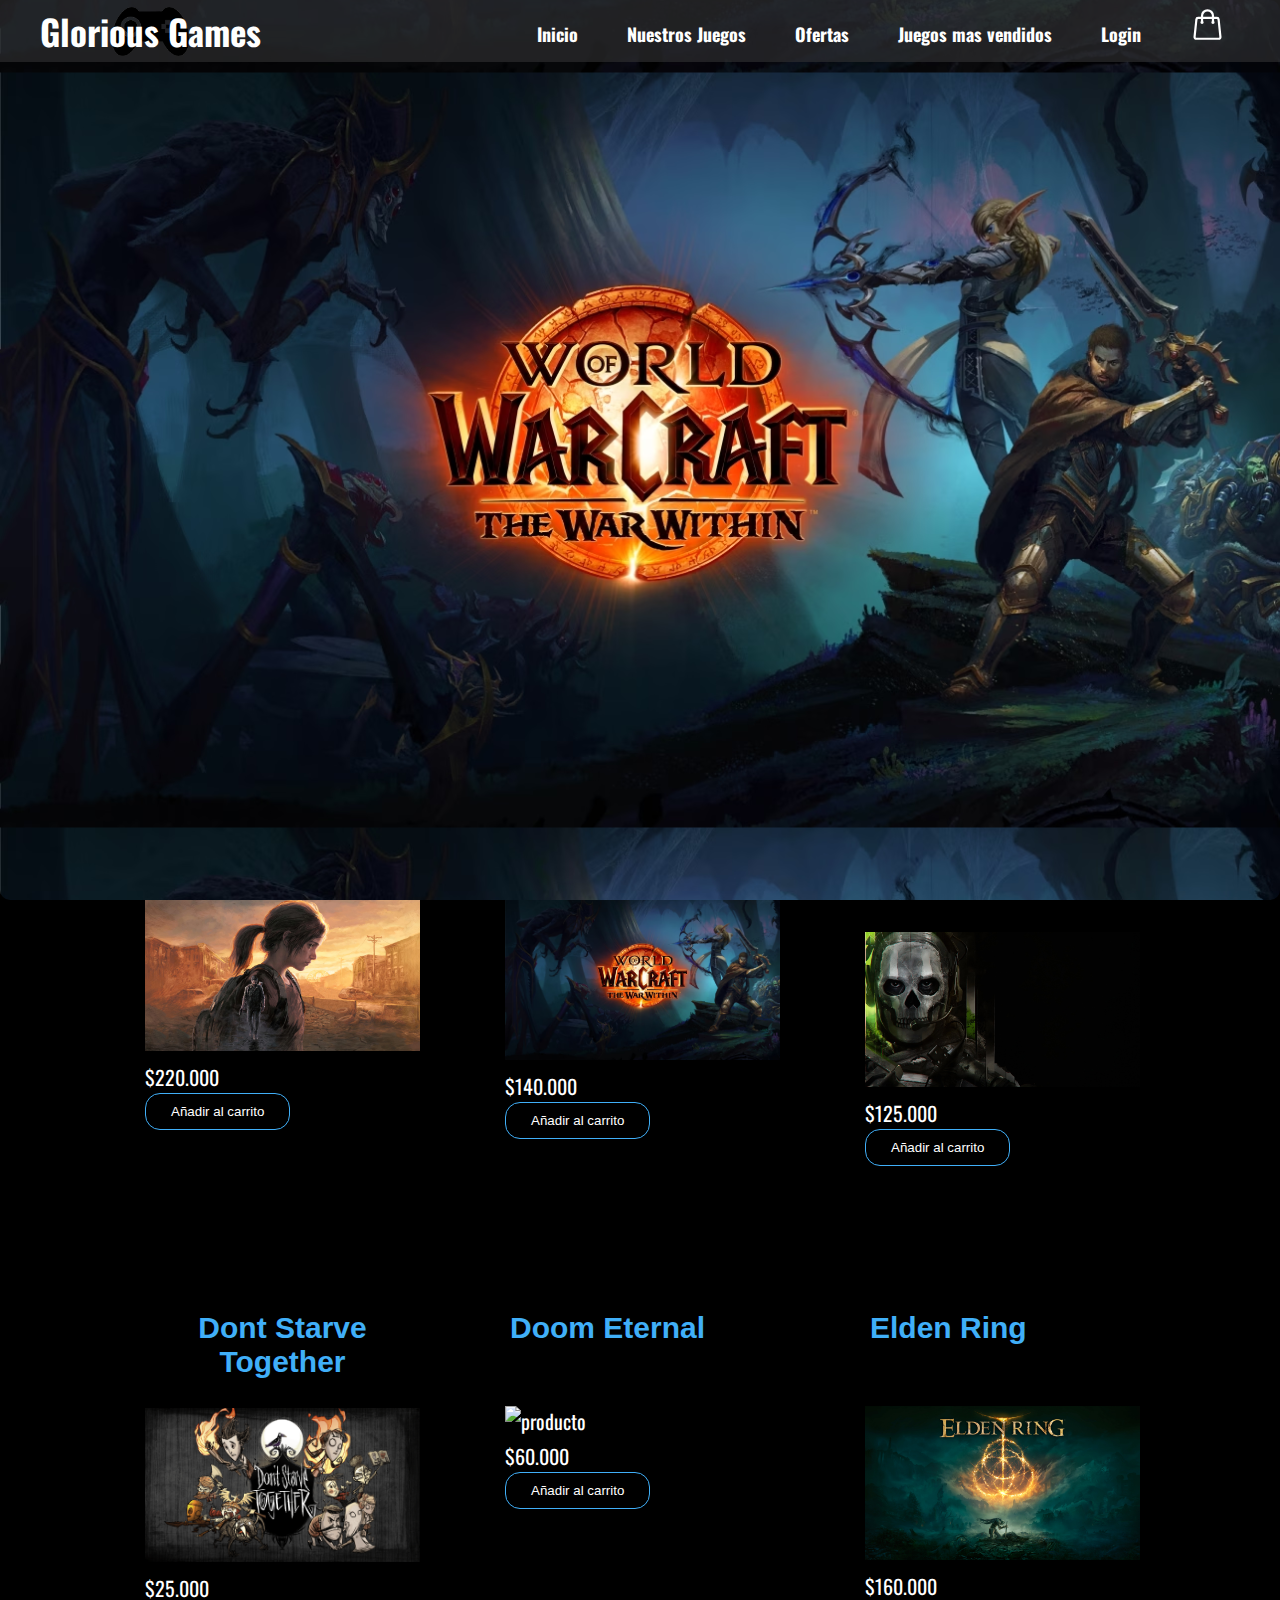
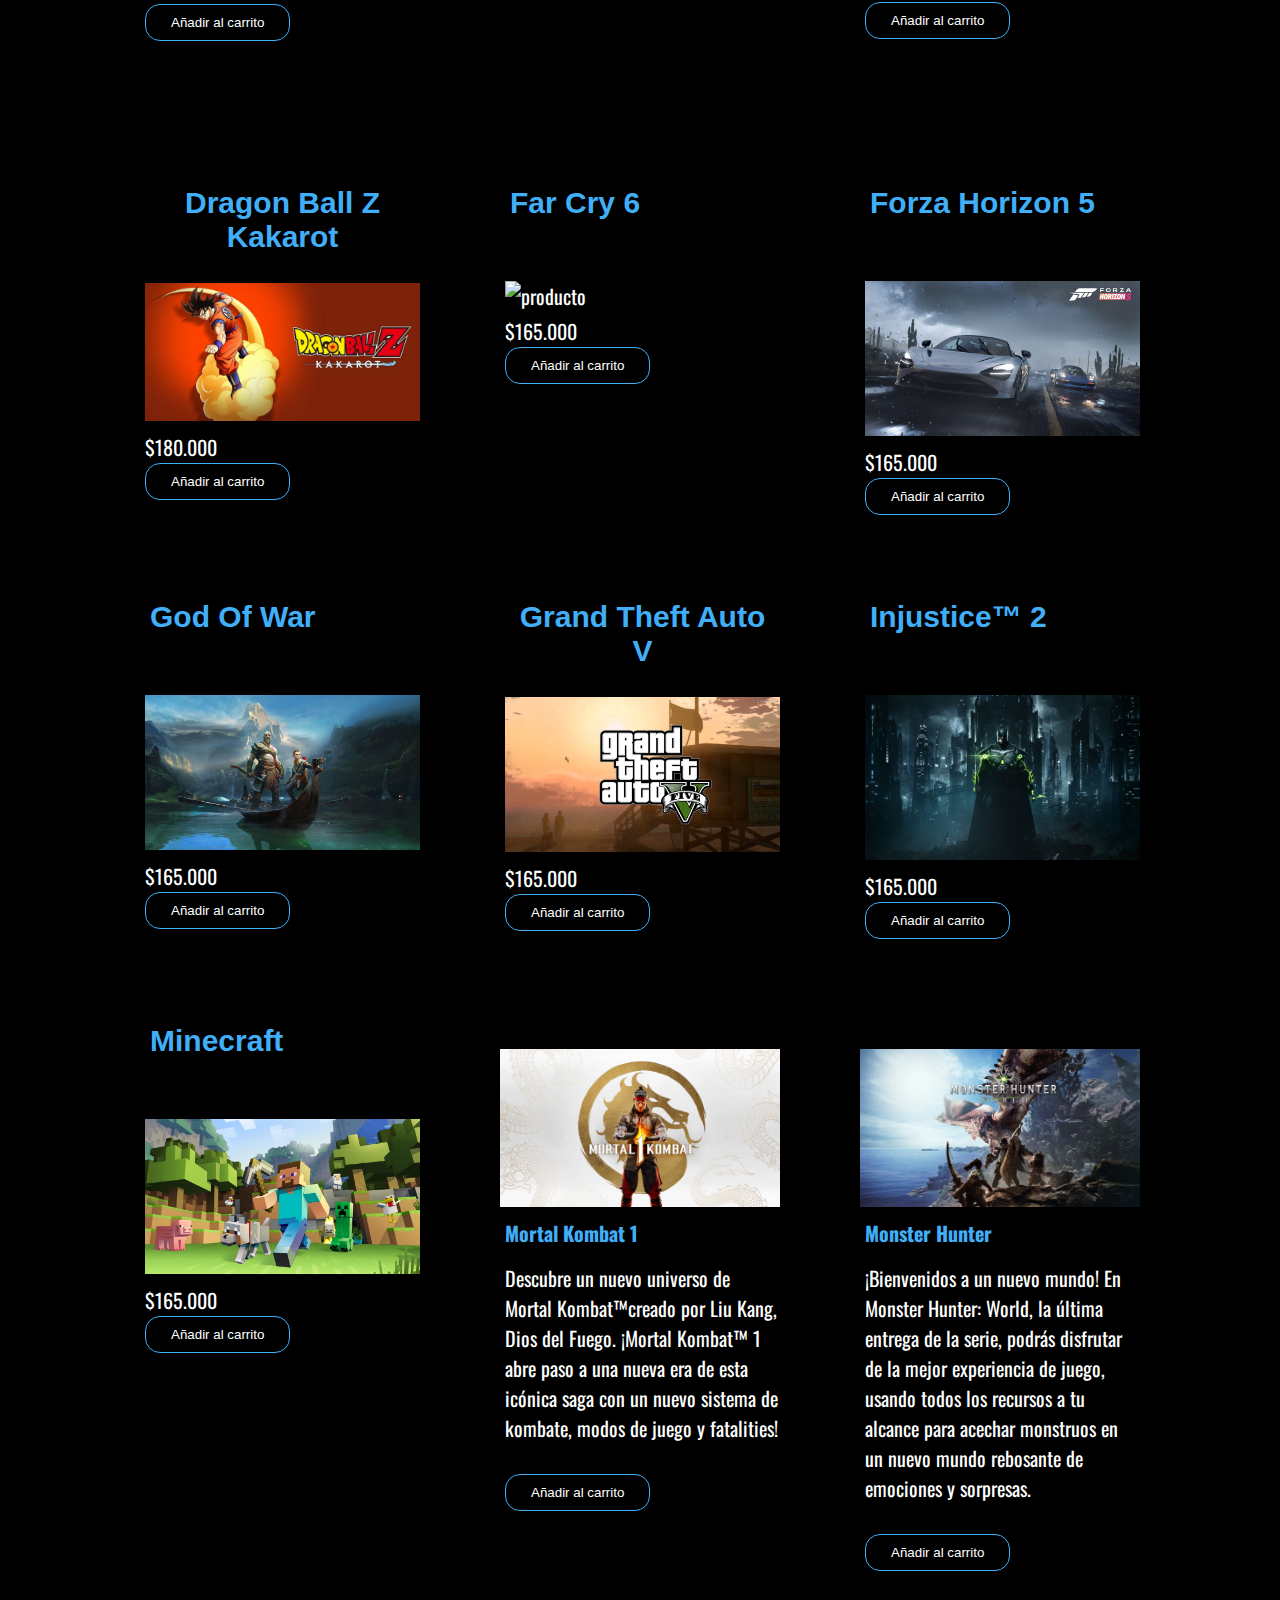
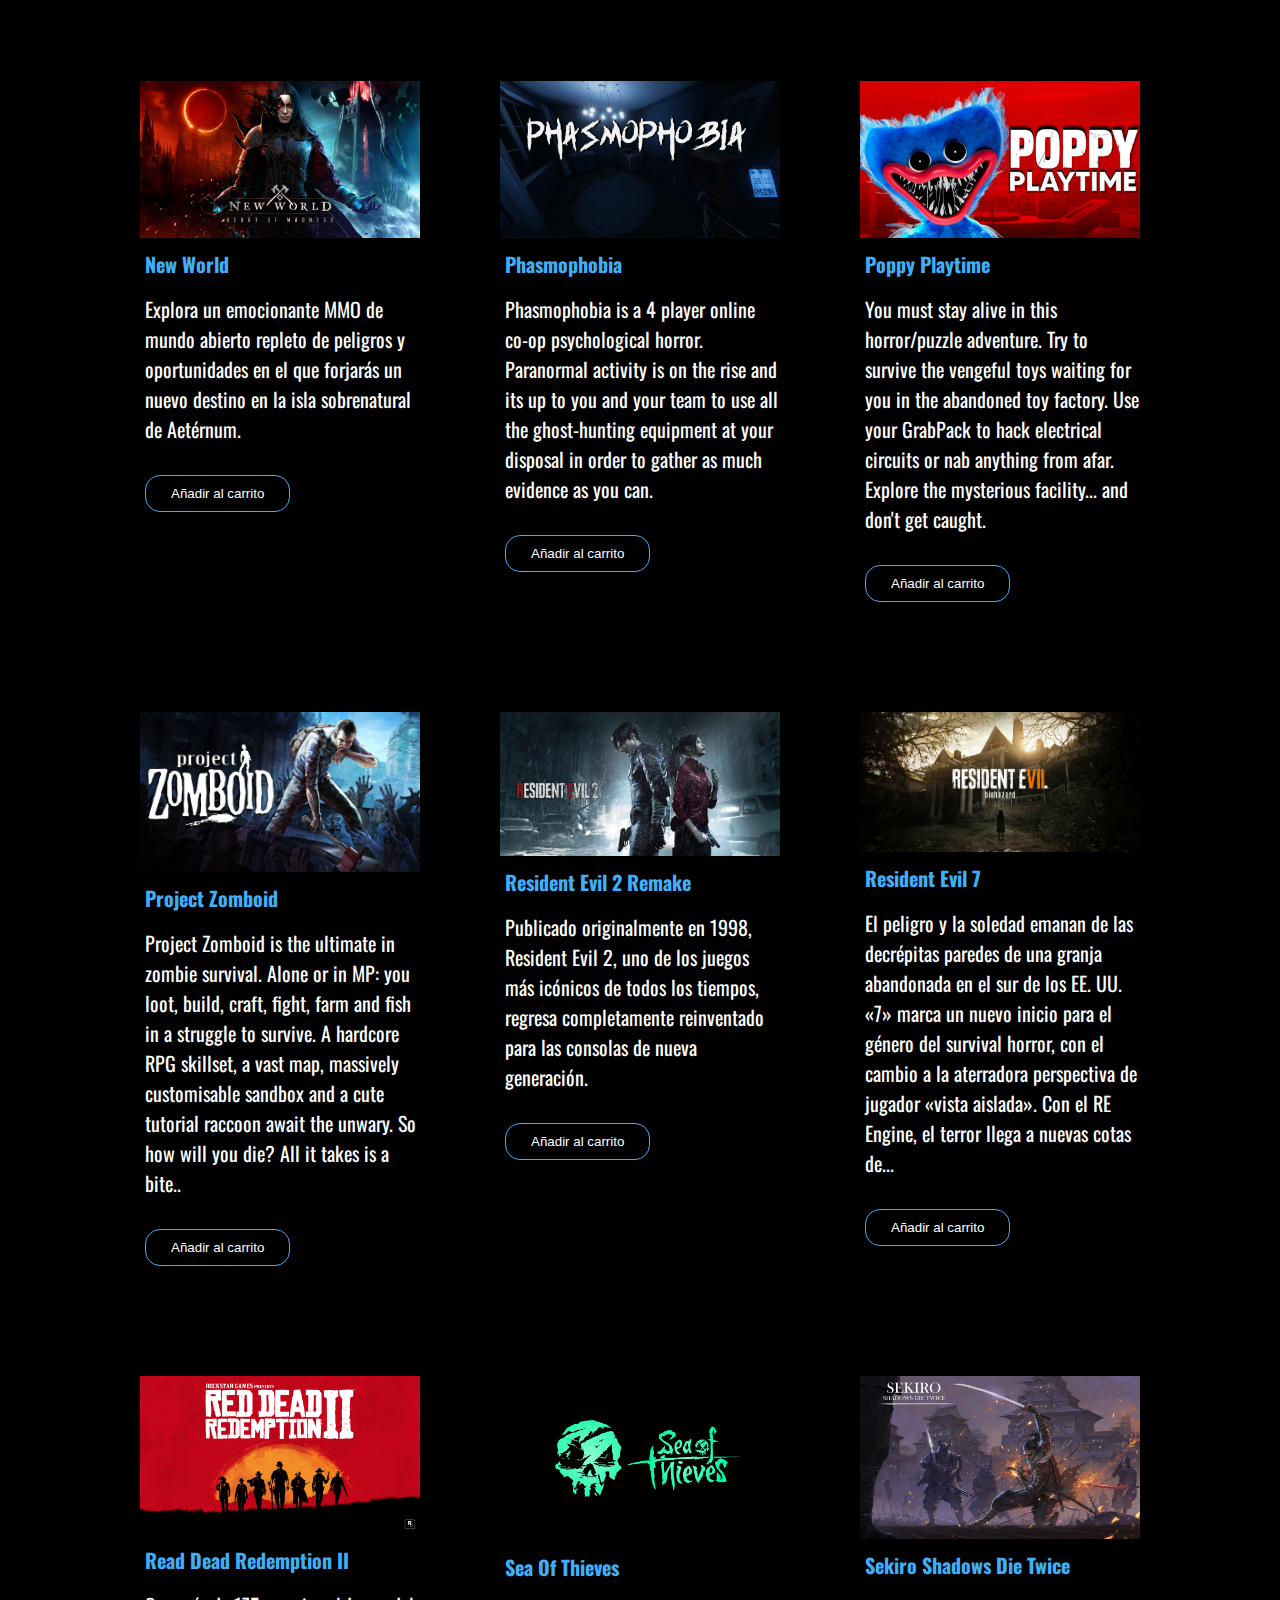
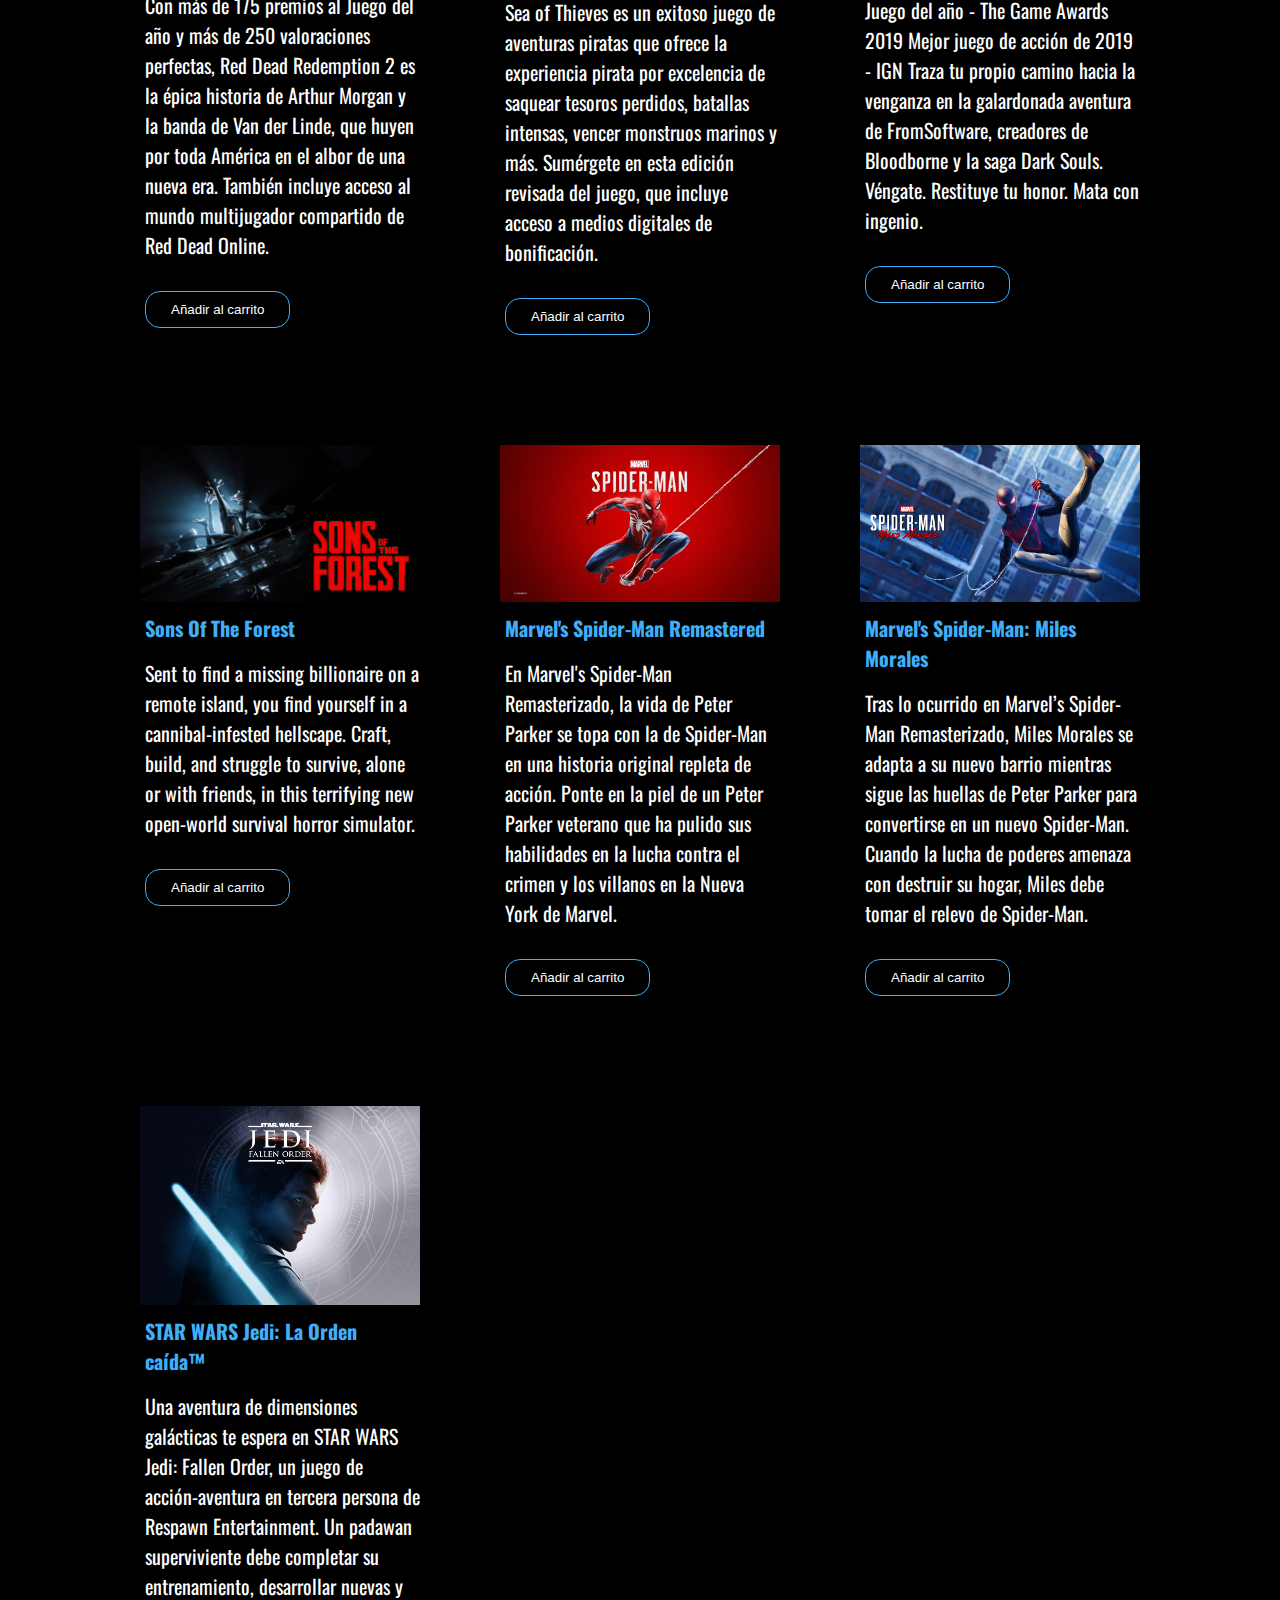
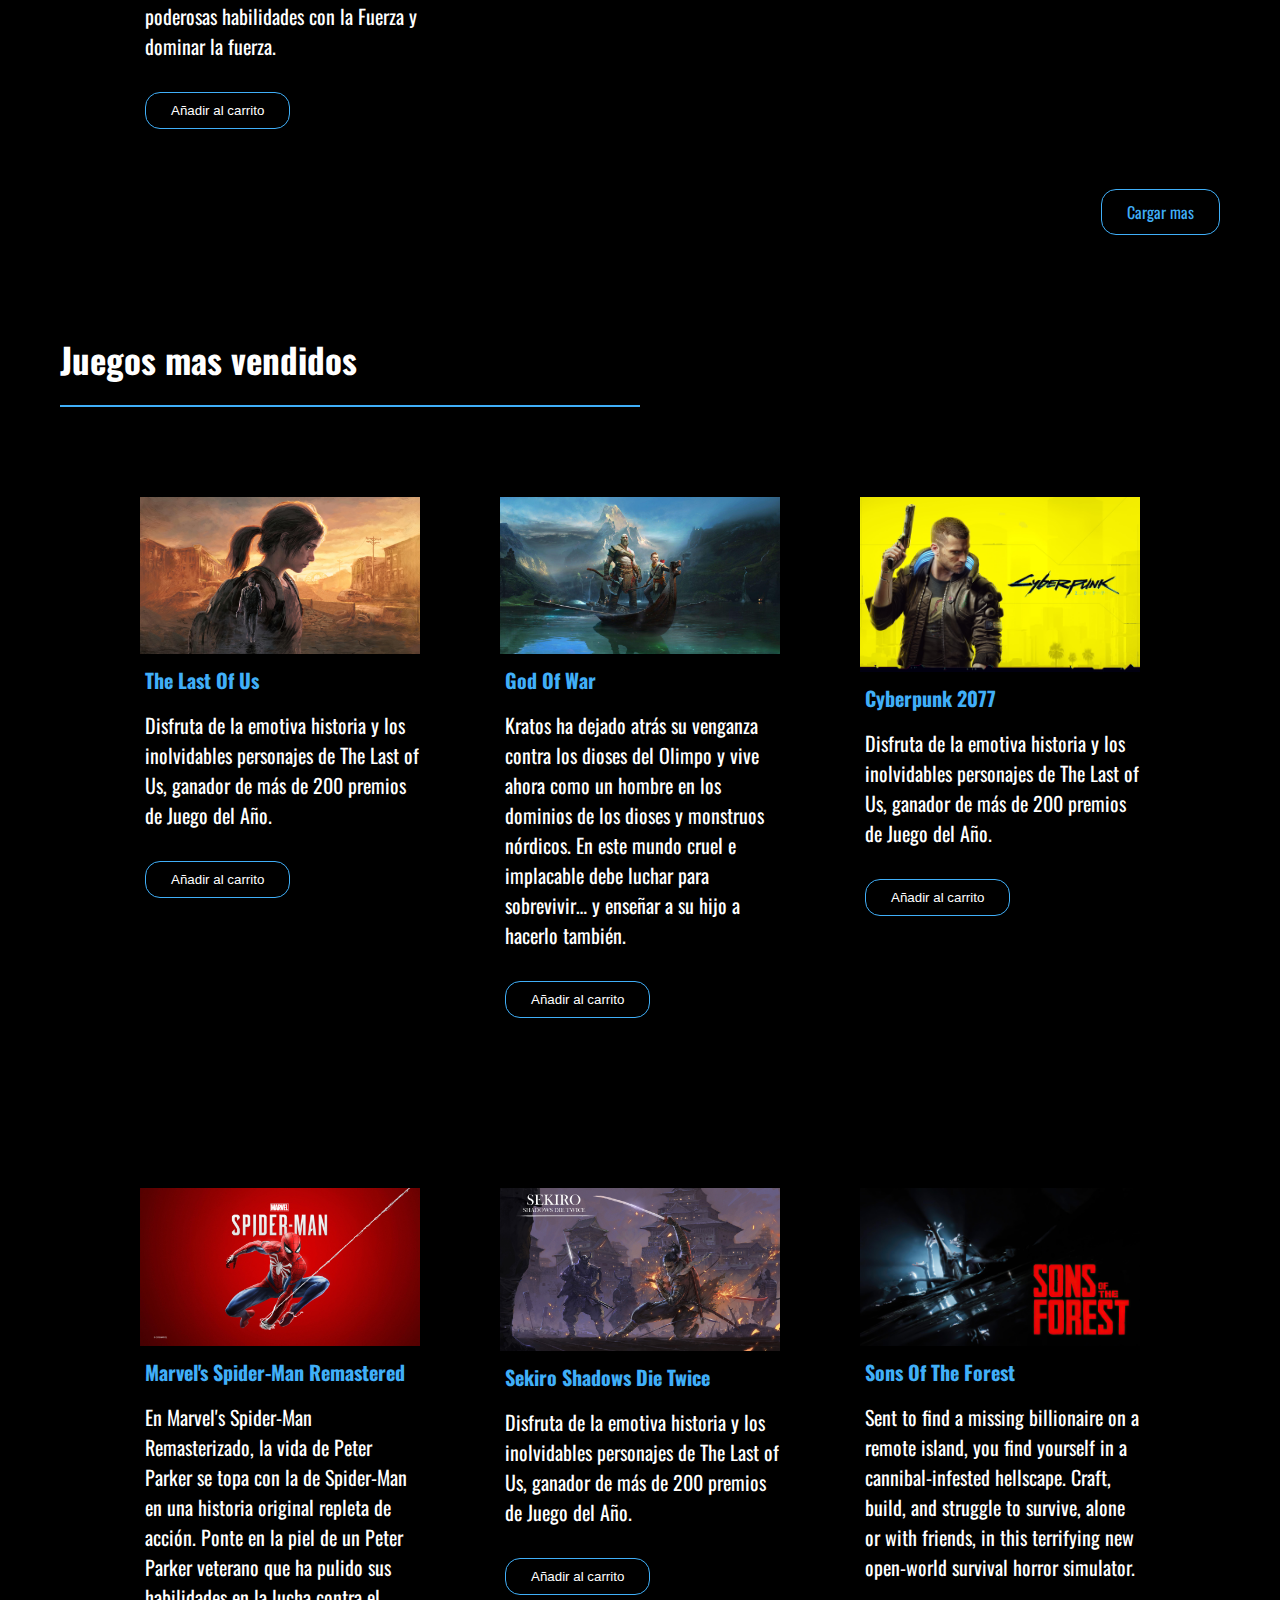
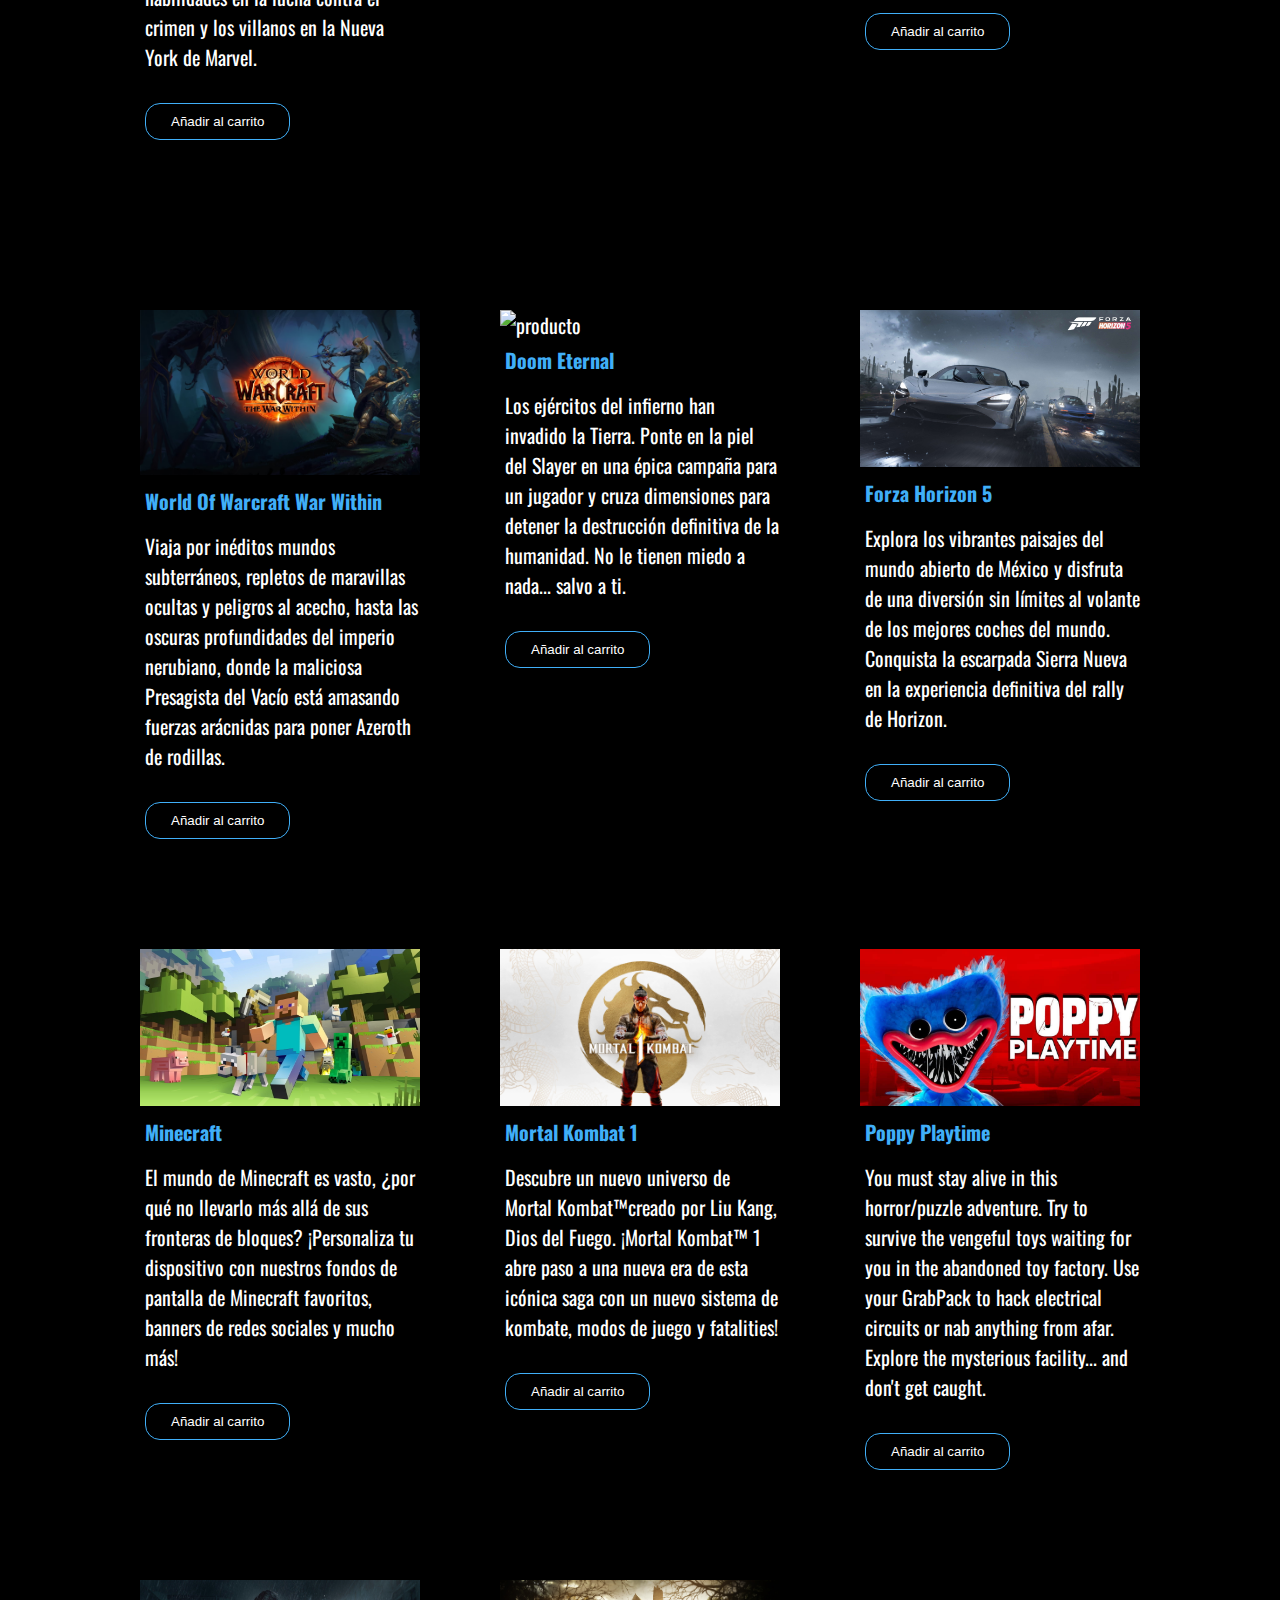
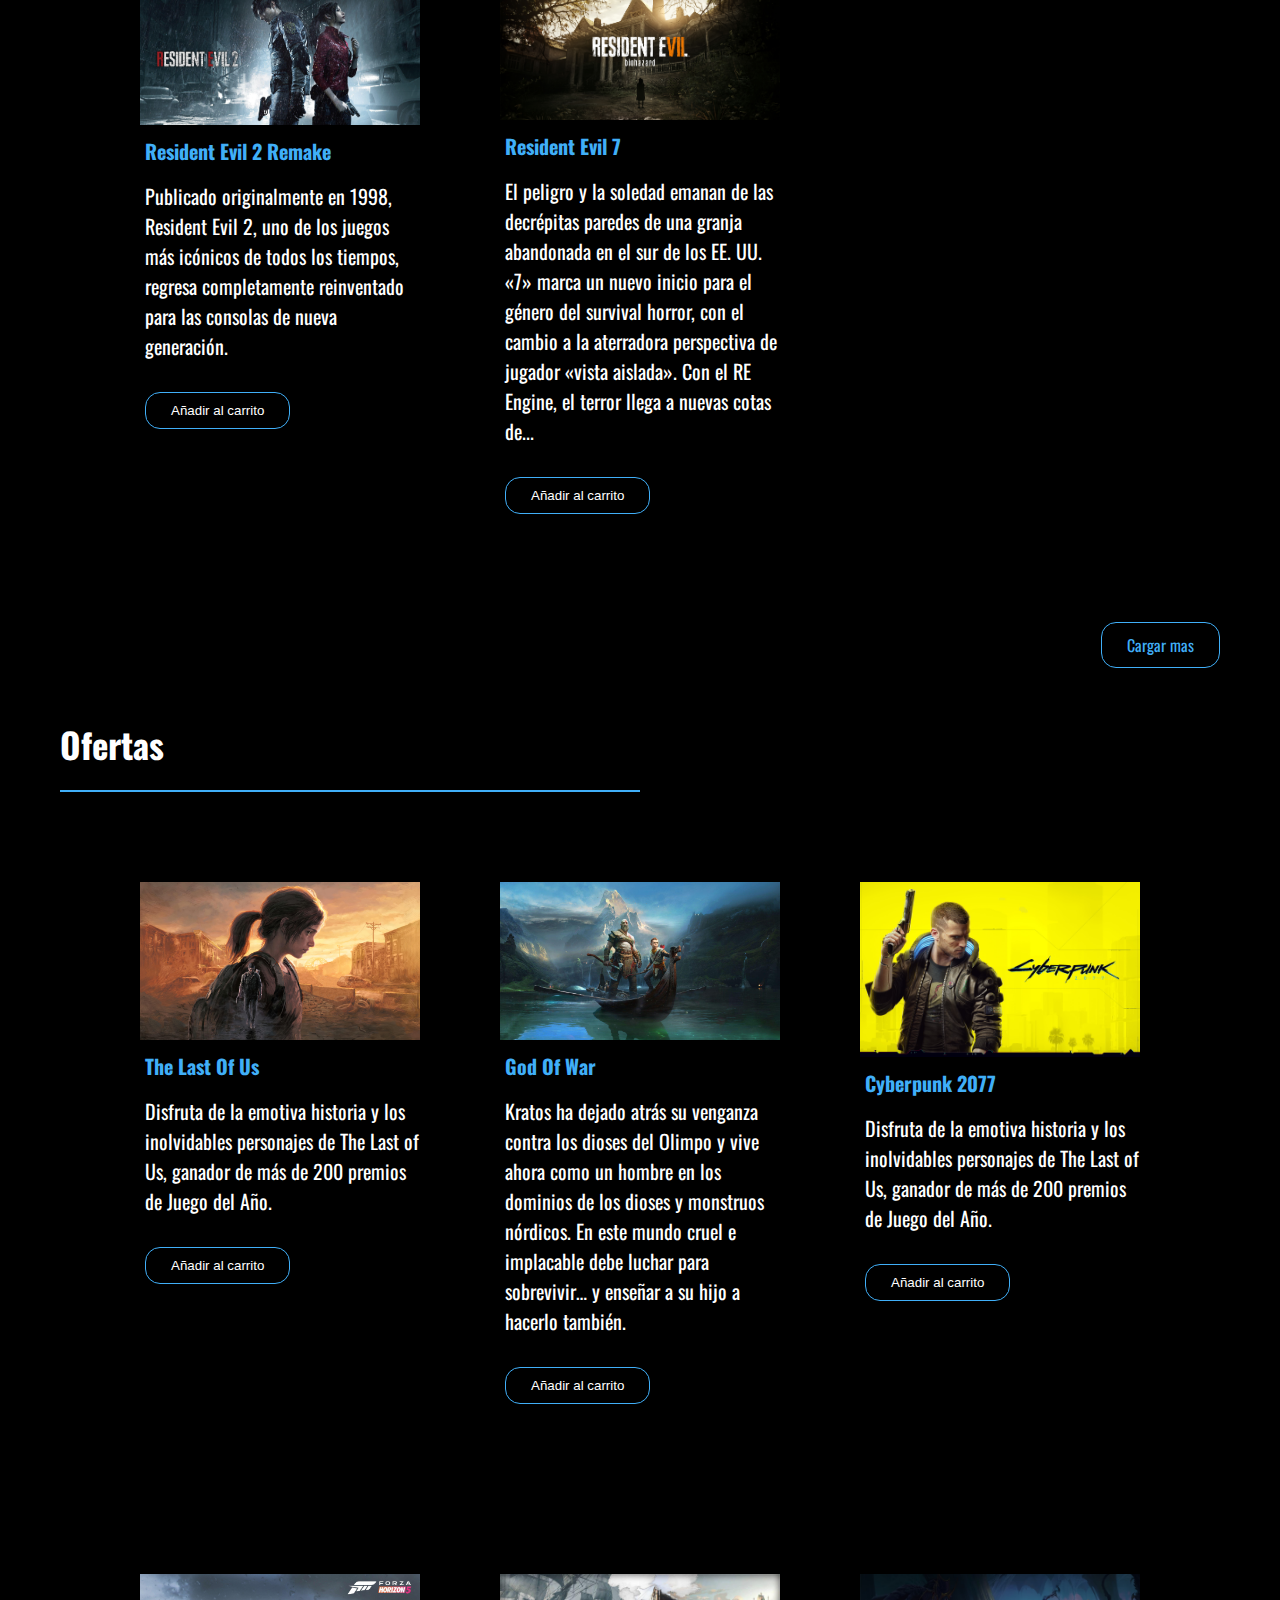
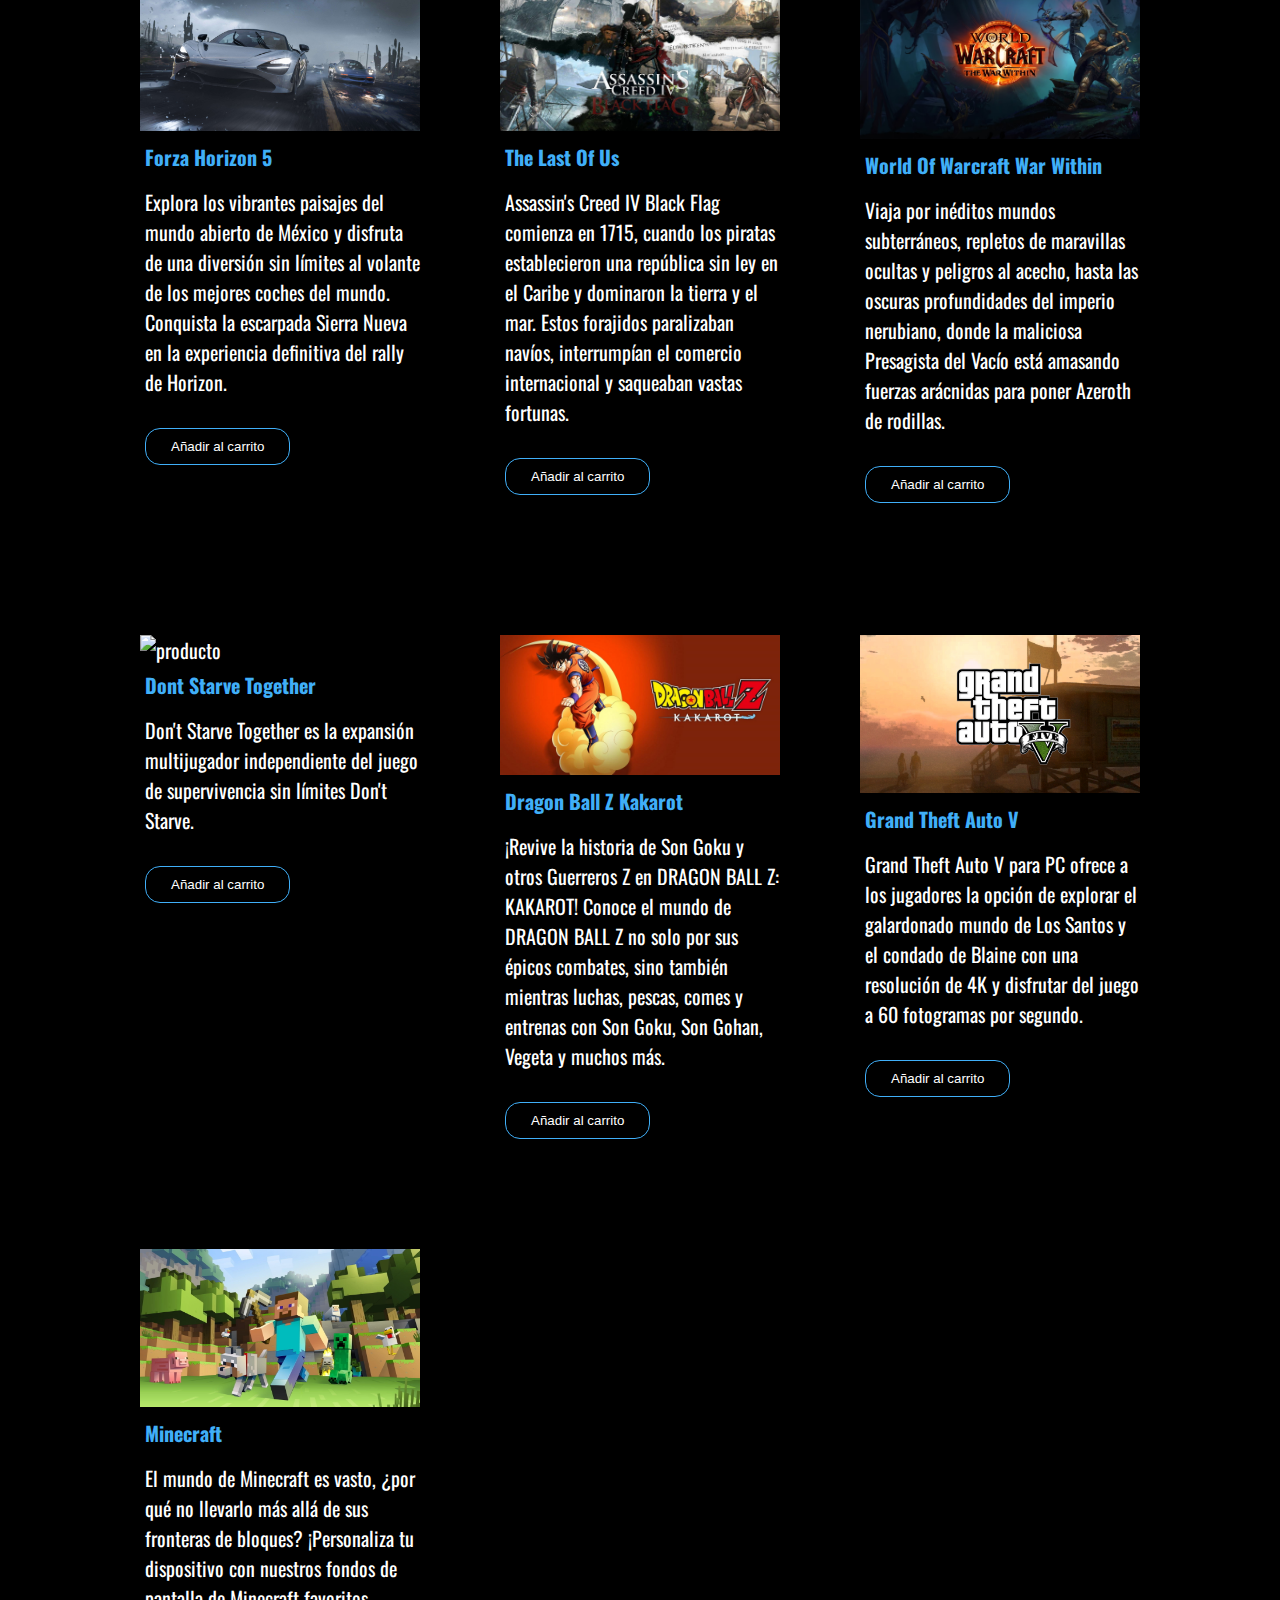
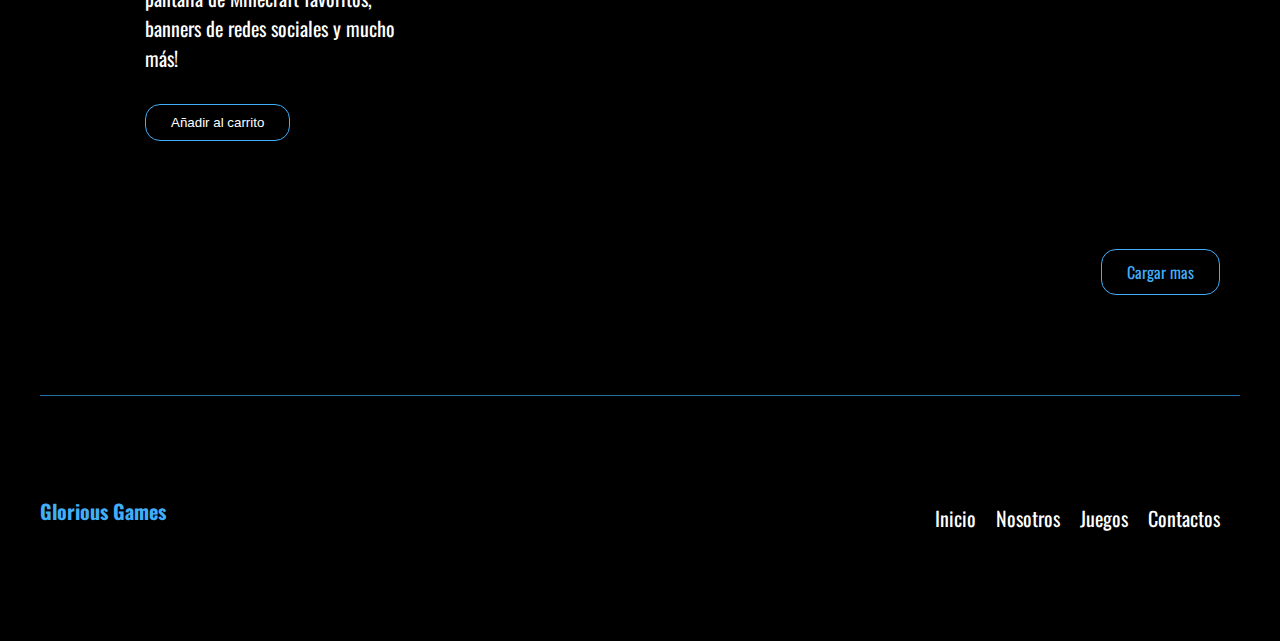
==== commit c0586c02: "copiando models" ====
--- a/index.html
+++ b/index.html
@@ -51,9 +51,6 @@
         </nav>
       </div>
       <div class="header-content container">
-        <div class="header-1">
-          <h1>Los Mejores <br />Juegos</h1>
-        </div>
       </div>
       <div class="slider-container">
         <div class="slider position"></div>
@@ -73,7 +70,7 @@
               <figure>
                 <img
                   class="class-img"
-                  src="/assets/the-last-of-us-part-1-remake-joel-ellie-4k-wallpaper-uhdpaper.com-319@1@h.jpg"
+                  src="/assets/The Last Of Us/the-last-of-us-part-1-remake-joel-ellie-4k-wallpaper-uhdpaper.com-319@1@h.jpg"
                   alt="producto"
                   onclick="abrirModal('btn-modal')"
                 />
@@ -84,7 +81,7 @@
                   <h2>The Last Of Us</h2>
                   <iframe
                     id="video-frame"
-                    src="/assets/tlou.mp4"
+                    src="/assets/The Last Of Us/tlou.mp4"
                     allow="encrypted-media"
                     frameborder="0"
                     allowfullscreen
@@ -104,8 +101,8 @@
                     </div>
                   </div>
                   
-                  <div id="fullscreen-image">
-                    <img src="" alt="Fullscreen Image" id="fullscreen-img">
+                  <div class="fullscreen-image">
+                    <img src="" alt="Fullscreen Image" class="fullscreen-img">
                   </div>
                   
                   <div class="precio">
@@ -126,331 +123,718 @@
         <div class="box-1">
           <div class="content">
             <div class="info-producto">
-              <div class="boton-modal">
-                <label for="btn-modal1">
-                  <h2 class="titulo-game">World Of Warcraft The War Whitin</h2>
-                </label>
-              </div>
+              <button class="open-modal" data-modal-id="modal2">
+                World Of Warcraft The War Whitin
+              </button>
+
               <figure>
                 <img
                   class="class-img"
-                  src="/assets/World Of Warcraft War Within.avif  "
+                  src="/assets/World Of Warcraft/World Of Warcraft War Within.avif"
                   alt="producto"
-                  onclick="abrirModal('btn-modal1')"
                 />
               </figure>
-              <input type="checkbox" id="btn-modal1" />
-              <div class="container-modal">
+
+              <div class="container-modal" id="modal2">
                 <div class="content-modal">
-                  <h2>World Of Warcraft War Within</h2>
-
-                  <p>
-                    Viaja por inéditos mundos subterráneos, repletos de
-                    maravillas ocultas y peligros al acecho, hasta las oscuras
-                    profundidades del imperio nerubiano, donde la maliciosa
-                    Presagista del Vacío está amasando fuerzas arácnidas para
-                    poner Azeroth de rodillas.
+                  <h2>World Of Warcraft The War Whitin
+                  </h2>
+                  <iframe
+                    id="video-frame"
+                    src="/assets/World Of Warcraft/Y2meta.app-Cinemática de anuncio de The War Within _ World of Warcraft-(1080p).mp4"
+                    allow="encrypted-media"
+                    frameborder="0"
+                    allowfullscreen
+                  ></iframe>
+                  <p class="info-game">
+                    Viaja por inéditos mundos subterráneos, repletos de maravillas ocultas y peligros al acecho, hasta las oscuras profundidades del imperio nerubiano, donde la maliciosa Presagista del Vacío está amasando fuerzas arácnidas para poner Azeroth de rodillas.
                   </p>
-
-                  <p class="precio">$220.000</p>
-                  <button class="boton-comprar">Añadir al carrito</button>
+                  <div class="carousel">
+                    <div class="carousel-images">
+                      <img src="/assets/World Of Warcraft/EpicEdition-thumbnail.avif" alt="Image 1" onclick="openFullscreen(this)">
+                      <img src="/assets/World Of Warcraft/Delves.avif" alt="Image 2" onclick="openFullscreen(this)">
+                      <img src="/assets/World Of Warcraft/HeroTalents.avif" alt="Image 3" onclick="openFullscreen(this)">
+                      <img src="/assets/World Of Warcraft/TheEarthen.avif" alt="Image 4" onclick="openFullscreen(this)">
+                      <img src="/assets/World Of Warcraft/Warbands.avif" alt="Image 5" onclick="openFullscreen(this)">
+                    </div>
+                  </div>
+                  
+                  <div class="fullscreen-image">
+                    <img src="" alt="Fullscreen Image" class="fullscreen-img">
+                  </div>
+                  
+                  <div class="precio">
+                    <p>$140.000</p>
+                    <button class="boton-comprar">Añadir al carrito</button>
+                  </div>
                   <div class="btn-cerrar">
-                    <label for="btn-modal1">cerrar</label>
+                    <button class="close-modal">Volver</button>
                   </div>
                 </div>
               </div>
-              <p class="precio">$220.000</p>
-              <button class="boton-comprar">Añadir al carrito</button>
-              <br />
-            </div>
-          </div>
-        </div>
-        <div class="box-1">
-          <div class="content">
-            <figure>
-              <img class="class-img" src="/assets/AC 4.jpg" alt="producto" />
-            </figure>
-            <div class="info-producto">
-              <h3>Assassins Creed Black Flag</h3>
-              <p>
-                Assassin's Creed IV Black Flag comienza en 1715, cuando los
-                piratas establecieron una república sin ley en el Caribe y
-                dominaron la tierra y el mar. Estos forajidos paralizaban
-                navíos, interrumpían el comercio internacional y saqueaban
-                vastas fortunas.
-              </p>
-              <br />
-              <p class="precio">$60.000</p>
-              <button class="boton-comprar">Añadir al carrito</button>
-            </div>
-          </div>
-        </div>
-        <div class="box-1">
-          <div class="content">
-            <figure>
-              <img
-                class="class-img"
-                src="/assets/Call of Duty Modern Warfare II.jpg"
-                alt="producto"
-              />
-            </figure>
-            <div class="info-producto">
-              <h3>Call of Duty®: Modern Warfare® II</h3>
-              <p>
-                En Call of Duty®: Modern Warfare® II, los jugadores se verán
-                inmersos en un conflicto a escala global sin precedentes que
-                incluye el regreso de Operadores icónicos de la fuerza operativa
-                141.
-              </p>
-              <br />
-              <p class="precio">$260.000</p>
-              <button class="boton-comprar">Añadir al carrito</button>
-            </div>
-          </div>
-        </div>
-        <div class="box-1">
-          <div class="content">
-            <figure>
-              <img
-                class="class-img"
-                src="/assets/Cyberpunk 2077.jpg"
-                alt="producto"
-              />
-            </figure>
-            <div class="info-producto">
-              <h3>Cyberpunk 2077</h3>
-              <p>
-                Cyberpunk 2077 es un RPG de aventura y acción de mundo abierto
-                ambientado en el futuro sombrío de Night City, una peligrosa
-                megalópolis obsesionada con el poder, el glamur y las incesantes
-                modificaciones corporales.
-              </p>
-              <br />
-              <p class="precio">$160.000</p>
-              <button class="boton-comprar">Añadir al carrito</button>
-            </div>
-          </div>
-        </div>
-        <div class="box-1">
-          <div class="content">
-            <figure>
-              <img
-                class="class-img"
-                src="/assets/Dont Starve Together.png"
-                alt="producto"
-              />
-            </figure>
-            <div class="info-producto">
-              <h3>Dont Starve Together</h3>
-              <p>
-                Don't Starve Together es la expansión multijugador independiente
-                del juego de supervivencia sin límites Don't Starve.
-              </p>
-              <br />
-              <p class="precio">$20.000</p>
-              <button class="boton-comprar">Añadir al carrito</button>
-            </div>
-          </div>
-        </div>
-        <div class="box-1">
-          <div class="content">
-            <figure>
-              <img
-                class="class-img"
-                src="/assets/Doom Eternal.jpg"
-                alt="producto"
-              />
-            </figure>
-            <div class="info-producto">
-              <h3>Doom Eternal</h3>
-              <p>
-                Los ejércitos del infierno han invadido la Tierra. Ponte en la
-                piel del Slayer en una épica campaña para un jugador y cruza
-                dimensiones para detener la destrucción definitiva de la
-                humanidad. No le tienen miedo a nada... salvo a ti.
-              </p>
-              <br />
-              <p class="precio">$60.000</p>
-              <button class="boton-comprar">Añadir al carrito</button>
-            </div>
-          </div>
-        </div>
-        <div class="box-1">
-          <div class="content">
-            <figure>
-              <img
-                class="class-img"
-                src="/assets/Dragon Ball Z Kakarot.jpg"
-                alt="producto"
-              />
-            </figure>
-            <div class="info-producto">
-              <h3>Dragon Ball Z Kakarot</h3>
-              <p>
-                ¡Revive la historia de Son Goku y otros Guerreros Z en DRAGON
-                BALL Z: KAKAROT! Conoce el mundo de DRAGON BALL Z no solo por
-                sus épicos combates, sino también mientras luchas, pescas, comes
-                y entrenas con Son Goku, Son Gohan, Vegeta y muchos más.
-              </p>
-              <br />
-              <p class="precio">$180.000</p>
-              <button class="boton-comprar">Añadir al carrito</button>
-            </div>
-          </div>
-        </div>
-        <div class="box-1">
-          <div class="content">
-            <figure>
-              <img
-                class="class-img"
-                src="/assets/Elden Ring.jpg"
-                alt="producto"
-              />
-            </figure>
-            <div class="info-producto">
-              <h3>Elden Ring</h3>
-              <p>
-                EL NUEVO JUEGO DE ROL Y ACCIÓN DE AMBIENTACIÓN FANTÁSTICA.
-                Álzate, Sinluz, y que la gracia te guíe para abrazar el poder
-                del Círculo de Elden y encumbrarte como señor del Círculo en las
-                Tierras Intermedias.
-              </p>
-              <br />
-              <p class="precio">$160.000</p>
-              <button class="boton-comprar">Añadir al carrito</button>
-            </div>
-          </div>
-        </div>
-        <div class="box-1">
-          <div class="content">
-            <figure>
-              <img
-                class="class-img"
-                src="/assets/Far Cry 6.jpg"
-                alt="producto"
-              />
-            </figure>
-            <div class="info-producto">
-              <h3>Far Cry 6</h3>
-              <p>
-                Experimenta la adrenalina de una revolución guerrillera moderna.
-                Gracias a unos paisajes impresionantes, unos tiroteos brutales y
-                una gran variedad de experiencias de juego, nunca ha habido
-                mejor momento para unirte a la lucha.
-              </p>
-              <br />
-              <p class="precio">$165.000</p>
-              <button class="boton-comprar">Añadir al carrito</button>
-            </div>
-          </div>
-        </div>
-        <div class="box-1">
-          <div class="content">
-            <figure>
-              <img
-                class="class-img"
-                src="/assets/Forza Horizon 5.jpg"
-                alt="producto"
-              />
-            </figure>
-            <div class="info-producto">
-              <h3>Forza Horizon 5</h3>
-              <p>
-                Explora los vibrantes paisajes del mundo abierto de México y
-                disfruta de una diversión sin límites al volante de los mejores
-                coches del mundo. Conquista la escarpada Sierra Nueva en la
-                experiencia definitiva del rally de Horizon.
-              </p>
-              <br />
-              <p class="precio">$204.000</p>
-              <button class="boton-comprar">Añadir al carrito</button>
-            </div>
-          </div>
-        </div>
-        <div class="box-1">
-          <div class="content">
-            <figure>
-              <img
-                class="class-img"
-                src="/assets/God of war 4.jpg"
-                alt="producto"
-              />
-            </figure>
-            <div class="info-producto">
-              <h3>God Of War</h3>
-              <p>
-                Kratos ha dejado atrás su venganza contra los dioses del Olimpo
-                y vive ahora como un hombre en los dominios de los dioses y
-                monstruos nórdicos. En este mundo cruel e implacable debe luchar
-                para sobrevivir… y enseñar a su hijo a hacerlo también.
-              </p>
-              <br />
-              <p class="precio">$160.000</p>
-              <button class="boton-comprar">Añadir al carrito</button>
-            </div>
-          </div>
-        </div>
-        <div class="box-1">
-          <div class="content">
-            <figure>
-              <img class="class-img" src="/assets/Gta 5.jpg" alt="producto" />
-            </figure>
-            <div class="info-producto">
-              <h3>Grand Theft Auto V</h3>
-              <p>
-                Grand Theft Auto V para PC ofrece a los jugadores la opción de
-                explorar el galardonado mundo de Los Santos y el condado de
-                Blaine con una resolución de 4K y disfrutar del juego a 60
-                fotogramas por segundo.
-              </p>
-              <br />
-              <p class="precio">$100.000</p>
-              <button class="boton-comprar">Añadir al carrito</button>
-            </div>
-          </div>
-        </div>
-        <div class="box-1">
-          <div class="content">
-            <figure>
-              <img
-                class="class-img"
-                src="/assets/Injustice 2.jpg"
-                alt="producto"
-              />
-            </figure>
-            <div class="info-producto">
-              <h3>Injustice™ 2</h3>
-              <p>
-                Construye y mejora la versión definitiva de tus leyendas
-                favoritas de DC en INJUSTICE 2. Es tu superhéroe. Tu viaje. Tu
-                Injustice.
-              </p>
-              <br />
-              <p class="precio">$133.000</p>
-              <button class="boton-comprar">Añadir al carrito</button>
-            </div>
-          </div>
-        </div>
-        <div class="box-1">
-          <div class="content">
-            <figure>
-              <img
-                class="class-img"
-                src="/assets/Minecraft.jpg"
-                alt="producto"
-              />
-            </figure>
-            <div class="info-producto">
-              <h3>Minecraft</h3>
-              <p>
-                El mundo de Minecraft es vasto, ¿por qué no llevarlo más allá de
-                sus fronteras de bloques? ¡Personaliza tu dispositivo con
-                nuestros fondos de pantalla de Minecraft favoritos, banners de
-                redes sociales y mucho más!
-              </p>
-              <br />
-              <p class="precio">$170.000</p>
-              <button class="boton-comprar">Añadir al carrito</button>
+              <p>$140.000</p>
+              <button class="boton-comprar">Añadir al carrito</button>
+              <br />
+            </div>
+          </div>
+        </div>
+        <div class="box-1">
+          <div class="content">
+            <div class="info-producto">
+              <button class="open-modal" data-modal-id="modal3">
+                Call of Duty®: Modern Warfare® II
+              </button>
+
+              <figure>
+                <img
+                  class="class-img"
+                  src="/assets/Call of duty/Call of Duty Modern Warfare II.jpg"
+                  alt="producto"
+                />
+              </figure>
+
+              <div class="container-modal" id="modal3">
+                <div class="content-modal">
+                  <h2>
+                    Call of Duty®: Modern Warfare® II
+                  </h2>
+                  <iframe
+                    id="video-frame"
+                    src="/assets/World Of Warcraft/Y2meta.app-Cinemática de anuncio de The War Within _ World of Warcraft-(1080p).mp4"
+                    allow="encrypted-media"
+                    frameborder="0"
+                    allowfullscreen
+                  ></iframe>
+                  <p class="info-game">
+                    En Call of Duty®: Modern Warfare® II, los jugadores se verán inmersos en un conflicto a escala global sin precedentes que incluye el regreso de Operadores icónicos de la fuerza operativa 141.
+                  </p>
+                  <div class="carousel">
+                    <div class="carousel-images">
+                      <img src="/assets/" alt="Image 1" onclick="openFullscreen(this)">
+                      <img src="/assets/" alt="Image 2" onclick="openFullscreen(this)">
+                      <img src="/assets/" alt="Image 3" onclick="openFullscreen(this)">
+                      <img src="/assets/" alt="Image 4" onclick="openFullscreen(this)">
+                      <img src="/assets/" alt="Image 5" onclick="openFullscreen(this)">
+                    </div>
+                  </div>
+                  
+                  <div class="fullscreen-image">
+                    <img src="" alt="Fullscreen Image" class="fullscreen-img">
+                  </div>
+                  
+                  <div class="precio">
+                    <p>$125.000</p>
+                    <button class="boton-comprar">Añadir al carrito</button>
+                  </div>
+                  <div class="btn-cerrar">
+                    <button class="close-modal">Volver</button>
+                  </div>
+                </div>
+              </div>
+              <p>$125.000</p>
+              <button class="boton-comprar">Añadir al carrito</button>
+              <br />
+            </div>
+          </div>
+        </div>
+        <div class="box-1">
+          <div class="content">
+            <div class="info-producto">
+              <button class="open-modal" data-modal-id="modal4">
+                Dont Starve Together
+
+              </button>
+
+              <figure>
+                <img
+                  class="class-img"
+                  src="/assets/Dont Starve/Dont Starve Together.png"
+                  alt="producto"
+                />
+              </figure>
+
+              <div class="container-modal" id="modal4">
+                <div class="content-modal">
+                  <h2>
+                    Dont Starve Together
+
+                  </h2>
+                  <iframe
+                    id="video-frame"
+                    src="/assets/World Of Warcraft/Y2meta.app-Cinemática de anuncio de The War Within _ World of Warcraft-(1080p).mp4"
+                    allow="encrypted-media"
+                    frameborder="0"
+                    allowfullscreen
+                  ></iframe>
+                  <p class="info-game">
+                    Don't Starve Together es la expansión multijugador independiente del juego de supervivencia sin límites Don't Starve.
+
+
+                  </p>
+                  <div class="carousel">
+                    <div class="carousel-images">
+                      <img src="/assets/" alt="Image 1" onclick="openFullscreen(this)">
+                      <img src="/assets/" alt="Image 2" onclick="openFullscreen(this)">
+                      <img src="/assets/" alt="Image 3" onclick="openFullscreen(this)">
+                      <img src="/assets/" alt="Image 4" onclick="openFullscreen(this)">
+                      <img src="/assets/" alt="Image 5" onclick="openFullscreen(this)">
+                    </div>
+                  </div>
+                  
+                  <div class="fullscreen-image">
+                    <img src="" alt="Fullscreen Image" class="fullscreen-img">
+                  </div>
+                  
+                  <div class="precio">
+                    <p>$25.000</p>
+                    <button class="boton-comprar">Añadir al carrito</button>
+                  </div>
+                  <div class="btn-cerrar">
+                    <button class="close-modal">Volver</button>
+                  </div>
+                </div>
+              </div>
+              <p>$25.000</p>
+              <button class="boton-comprar">Añadir al carrito</button>
+              <br />
+            </div>
+          </div>
+        </div>
+        <div class="box-1">
+          <div class="content">
+            <div class="info-producto">
+              <button class="open-modal" data-modal-id="modal5">
+                Doom Eternal
+
+              </button>
+
+              <figure>
+                <img
+                  class="class-img"
+                  src="/assets/Doom Eternal/Doom Eternal.jpg"
+                  alt="producto"
+                />
+              </figure>
+
+              <div class="container-modal" id="modal5">
+                <div class="content-modal">
+                  <h2>
+                    Doom Eternal
+
+                  </h2>
+                  <iframe
+                    id="video-frame"
+                    src="/assets/World Of Warcraft/Y2meta.app-Cinemática de anuncio de The War Within _ World of Warcraft-(1080p).mp4"
+                    allow="encrypted-media"
+                    frameborder="0"
+                    allowfullscreen
+                  ></iframe>
+                  <p class="info-game">
+                    Los ejércitos del infierno han invadido la Tierra. Ponte en la piel del Slayer en una épica campaña para un jugador y cruza dimensiones para detener la destrucción definitiva de la humanidad. No le tienen miedo a nada... salvo a ti.
+
+
+
+                  </p>
+                  <div class="carousel">
+                    <div class="carousel-images">
+                      <img src="/assets/" alt="Image 1" onclick="openFullscreen(this)">
+                      <img src="/assets/" alt="Image 2" onclick="openFullscreen(this)">
+                      <img src="/assets/" alt="Image 3" onclick="openFullscreen(this)">
+                      <img src="/assets/" alt="Image 4" onclick="openFullscreen(this)">
+                      <img src="/assets/" alt="Image 5" onclick="openFullscreen(this)">
+                    </div>
+                  </div>
+                  
+                  <div class="fullscreen-image">
+                    <img src="" alt="Fullscreen Image" class="fullscreen-img">
+                  </div>
+                  
+                  <div class="precio">
+                    <p>$60.000</p>
+                    <button class="boton-comprar">Añadir al carrito</button>
+                  </div>
+                  <div class="btn-cerrar">
+                    <button class="close-modal">Volver</button>
+                  </div>
+                </div>
+              </div>
+              <p>$60.000</p>
+              <button class="boton-comprar">Añadir al carrito</button>
+              <br />
+            </div>
+          </div>
+        </div>
+        <div class="box-1">
+          <div class="content">
+            <div class="info-producto">
+              <button class="open-modal" data-modal-id="modal6">
+                Elden Ring
+
+              </button>
+
+              <figure>
+                <img
+                  class="class-img"
+                  src="/assets/Elden Ring/Elden Ring.jpg"
+                  alt="producto"
+                />
+              </figure>
+
+              <div class="container-modal" id="modal6">
+                <div class="content-modal">
+                  <h2>
+                    Elden Ring
+
+                  </h2>
+                  <iframe
+                    id="video-frame"
+                    src="/assets/World Of Warcraft/Y2meta.app-Cinemática de anuncio de The War Within _ World of Warcraft-(1080p).mp4"
+                    allow="encrypted-media"
+                    frameborder="0"
+                    allowfullscreen
+                  ></iframe>
+                  <p class="info-game">
+                    EL NUEVO JUEGO DE ROL Y ACCIÓN DE AMBIENTACIÓN FANTÁSTICA. Álzate, Sinluz, y que la gracia te guíe para abrazar el poder del Círculo de Elden y encumbrarte como señor del Círculo en las Tierras Intermedias.
+
+
+
+
+                  </p>
+                  <div class="carousel">
+                    <div class="carousel-images">
+                      <img src="/assets/" alt="Image 1" onclick="openFullscreen(this)">
+                      <img src="/assets/" alt="Image 2" onclick="openFullscreen(this)">
+                      <img src="/assets/" alt="Image 3" onclick="openFullscreen(this)">
+                      <img src="/assets/" alt="Image 4" onclick="openFullscreen(this)">
+                      <img src="/assets/" alt="Image 5" onclick="openFullscreen(this)">
+                    </div>
+                  </div>
+                  
+                  <div class="fullscreen-image">
+                    <img src="" alt="Fullscreen Image" class="fullscreen-img">
+                  </div>
+                  
+                  <div class="precio">
+                    <p>$160.000</p>
+                    <button class="boton-comprar">Añadir al carrito</button>
+                  </div>
+                  <div class="btn-cerrar">
+                    <button class="close-modal">Volver</button>
+                  </div>
+                </div>
+              </div>
+              <p>$160.000</p>
+              <button class="boton-comprar">Añadir al carrito</button>
+              <br />
+            </div>
+          </div>
+        </div>
+        <div class="box-1">
+          <div class="content">
+            <div class="info-producto">
+              <button class="open-modal" data-modal-id="modal7">
+                Dragon Ball Z Kakarot
+
+              </button>
+
+              <figure>
+                <img
+                  class="class-img"
+                  src="/assets/Dragon Ball Z kakarot/Dragon Ball Z Kakarot.jpg"
+                  alt="producto"
+                />
+              </figure>
+
+              <div class="container-modal" id="modal7">
+                <div class="content-modal">
+                  <h2>
+                    Dragon Ball Z Kakarot
+
+                  </h2>
+                  <iframe
+                    id="video-frame"
+                    src="/assets/World Of Warcraft/Y2meta.app-Cinemática de anuncio de The War Within _ World of Warcraft-(1080p).mp4"
+                    allow="encrypted-media"
+                    frameborder="0"
+                    allowfullscreen
+                  ></iframe>
+                  <p class="info-game">
+                    ¡Revive la historia de Son Goku y otros Guerreros Z en DRAGON BALL Z: KAKAROT! Conoce el mundo de DRAGON BALL Z no solo por sus épicos combates, sino también mientras luchas, pescas, comes y entrenas con Son Goku, Son Gohan, Vegeta y muchos más.
+
+
+
+
+                  </p>
+                  <div class="carousel">
+                    <div class="carousel-images">
+                      <img src="/assets/" alt="Image 1" onclick="openFullscreen(this)">
+                      <img src="/assets/" alt="Image 2" onclick="openFullscreen(this)">
+                      <img src="/assets/" alt="Image 3" onclick="openFullscreen(this)">
+                      <img src="/assets/" alt="Image 4" onclick="openFullscreen(this)">
+                      <img src="/assets/" alt="Image 5" onclick="openFullscreen(this)">
+                    </div>
+                  </div>
+                  
+                  <div class="fullscreen-image">
+                    <img src="" alt="Fullscreen Image" class="fullscreen-img">
+                  </div>
+                  
+                  <div class="precio">
+                    <p>$180.000</p>
+                    <button class="boton-comprar">Añadir al carrito</button>
+                  </div>
+                  <div class="btn-cerrar">
+                    <button class="close-modal">Volver</button>
+                  </div>
+                </div>
+              </div>
+              <p>$180.000</p>
+              <button class="boton-comprar">Añadir al carrito</button>
+              <br />
+            </div>
+          </div>
+        </div>
+        <div class="box-1">
+          <div class="content">
+            <div class="info-producto">
+              <button class="open-modal" data-modal-id="modal8">
+                Far Cry 6
+
+              </button>
+
+              <figure>
+                <img
+                  class="class-img"
+                  src="/assets/Far Cry 6/Far Cry 6.jpg"
+                  alt="producto"
+                />
+              </figure>
+
+              <div class="container-modal" id="modal8">
+                <div class="content-modal">
+                  <h2>
+                    Far Cry 6
+
+                  </h2>
+                  <iframe
+                    id="video-frame"
+                    src="/assets/World Of Warcraft/Y2meta.app-Cinemática de anuncio de The War Within _ World of Warcraft-(1080p).mp4"
+                    allow="encrypted-media"
+                    frameborder="0"
+                    allowfullscreen
+                  ></iframe>
+                  <p class="info-game">
+                    Experimenta la adrenalina de una revolución guerrillera moderna. Gracias a unos paisajes impresionantes, unos tiroteos brutales y una gran variedad de experiencias de juego, nunca ha habido mejor momento para unirte a la lucha.
+
+
+
+
+                  </p>
+                  <div class="carousel">
+                    <div class="carousel-images">
+                      <img src="/assets/" alt="Image 1" onclick="openFullscreen(this)">
+                      <img src="/assets/" alt="Image 2" onclick="openFullscreen(this)">
+                      <img src="/assets/" alt="Image 3" onclick="openFullscreen(this)">
+                      <img src="/assets/" alt="Image 4" onclick="openFullscreen(this)">
+                      <img src="/assets/" alt="Image 5" onclick="openFullscreen(this)">
+                    </div>
+                  </div>
+                  
+                  <div class="fullscreen-image">
+                    <img src="" alt="Fullscreen Image" class="fullscreen-img">
+                  </div>
+                  
+                  <div class="precio">
+                    <p>$165.000</p>
+                    <button class="boton-comprar">Añadir al carrito</button>
+                  </div>
+                  <div class="btn-cerrar">
+                    <button class="close-modal">Volver</button>
+                  </div>
+                </div>
+              </div>
+              <p>$165.000</p>
+              <button class="boton-comprar">Añadir al carrito</button>
+              <br />
+            </div>
+          </div>
+        </div>
+        <div class="box-1">
+          <div class="content">
+            <div class="info-producto">
+              <button class="open-modal" data-modal-id="modal9">
+                Forza Horizon 5
+              </button>
+              <figure>
+                <img
+                  class="class-img"
+                  src="/assets/Forza Horizon 5/Forza Horizon 5.jpg"
+                  alt="producto"
+                />
+              </figure>
+              <div class="container-modal" id="modal9">
+                <div class="content-modal">
+                  <h2>
+                    Forza Horizon 5
+                  </h2>
+                  <iframe
+                    id="video-frame"
+                    src="/assets/World Of Warcraft/Y2meta.app-Cinemática de anuncio de The War Within _ World of Warcraft-(1080p).mp4"
+                    allow="encrypted-media"
+                    frameborder="0"
+                    allowfullscreen
+                  ></iframe>
+                  <p class="info-game">
+                    Explora los vibrantes paisajes del mundo abierto de México y disfruta de una diversión sin límites al volante de los mejores coches del mundo. Conquista la escarpada Sierra Nueva en la experiencia definitiva del rally de Horizon.
+                  </p>
+                  <div class="carousel">
+                    <div class="carousel-images">
+                      <img src="/assets/" alt="Image 1" onclick="openFullscreen(this)">
+                      <img src="/assets/" alt="Image 2" onclick="openFullscreen(this)">
+                      <img src="/assets/" alt="Image 3" onclick="openFullscreen(this)">
+                      <img src="/assets/" alt="Image 4" onclick="openFullscreen(this)">
+                      <img src="/assets/" alt="Image 5" onclick="openFullscreen(this)">
+                    </div>
+                  </div>                 
+                  <div class="fullscreen-image">
+                    <img src="" alt="Fullscreen Image" class="fullscreen-img">
+                  </div>                  
+                  <div class="precio">
+                    <p>$165.000</p>
+                    <button class="boton-comprar">Añadir al carrito</button>
+                  </div>
+                  <div class="btn-cerrar">
+                    <button class="close-modal">Volver</button>
+                  </div>
+                </div>
+              </div>
+              <p>$165.000</p>
+              <button class="boton-comprar">Añadir al carrito</button>
+              <br />
+            </div>
+          </div>
+        </div>
+        <div class="box-1">
+          <div class="content">
+            <div class="info-producto">
+              <button class="open-modal" data-modal-id="modal10">
+                God Of War
+              </button>
+              <figure>
+                <img
+                  class="class-img"
+                  src="/assets/God Of War/God of war 4.jpg"
+                  alt="producto"
+                />
+              </figure>
+              <div class="container-modal" id="modal10">
+                <div class="content-modal">
+                  <h2>
+                    God Of War
+                  </h2>
+                  <iframe
+                    id="video-frame"
+                    src="/assets/World Of Warcraft/Y2meta.app-Cinemática de anuncio de The War Within _ World of Warcraft-(1080p).mp4"
+                    allow="encrypted-media"
+                    frameborder="0"
+                    allowfullscreen
+                  ></iframe>
+                  <p class="info-game">
+                    Kratos ha dejado atrás su venganza contra los dioses del Olimpo y vive ahora como un hombre en los dominios de los dioses y monstruos nórdicos. En este mundo cruel e implacable debe luchar para sobrevivir… y enseñar a su hijo a hacerlo también.
+                  </p>
+                  <div class="carousel">
+                    <div class="carousel-images">
+                      <img src="/assets/" alt="Image 1" onclick="openFullscreen(this)">
+                      <img src="/assets/" alt="Image 2" onclick="openFullscreen(this)">
+                      <img src="/assets/" alt="Image 3" onclick="openFullscreen(this)">
+                      <img src="/assets/" alt="Image 4" onclick="openFullscreen(this)">
+                      <img src="/assets/" alt="Image 5" onclick="openFullscreen(this)">
+                    </div>
+                  </div>                 
+                  <div class="fullscreen-image">
+                    <img src="" alt="Fullscreen Image" class="fullscreen-img">
+                  </div>                  
+                  <div class="precio">
+                    <p>$165.000</p>
+                    <button class="boton-comprar">Añadir al carrito</button>
+                  </div>
+                  <div class="btn-cerrar">
+                    <button class="close-modal">Volver</button>
+                  </div>
+                </div>
+              </div>
+              <p>$165.000</p>
+              <button class="boton-comprar">Añadir al carrito</button>
+              <br />
+            </div>
+          </div>
+        </div>
+        <div class="box-1">
+          <div class="content">
+            <div class="info-producto">
+              <button class="open-modal" data-modal-id="modal11">
+                Grand Theft Auto V
+              </button>
+              <figure>
+                <img
+                  class="class-img"
+                  src="/assets/GTA5/Gta 5.jpg"
+                  alt="producto"
+                />
+              </figure>
+              <div class="container-modal" id="modal11">
+                <div class="content-modal">
+                  <h2>
+                    Grand Theft Auto V
+                  </h2>
+                  <iframe
+                    id="video-frame"
+                    src="/assets/World Of Warcraft/Y2meta.app-Cinemática de anuncio de The War Within _ World of Warcraft-(1080p).mp4"
+                    allow="encrypted-media"
+                    frameborder="0"
+                    allowfullscreen
+                  ></iframe>
+                  <p class="info-game">
+                    Grand Theft Auto V para PC ofrece a los jugadores la opción de explorar el galardonado mundo de Los Santos y el condado de Blaine con una resolución de 4K y disfrutar del juego a 60 fotogramas por segundo.
+                  </p>
+                  <div class="carousel">
+                    <div class="carousel-images">
+                      <img src="/assets/" alt="Image 1" onclick="openFullscreen(this)">
+                      <img src="/assets/" alt="Image 2" onclick="openFullscreen(this)">
+                      <img src="/assets/" alt="Image 3" onclick="openFullscreen(this)">
+                      <img src="/assets/" alt="Image 4" onclick="openFullscreen(this)">
+                      <img src="/assets/" alt="Image 5" onclick="openFullscreen(this)">
+                    </div>
+                  </div>                 
+                  <div class="fullscreen-image">
+                    <img src="" alt="Fullscreen Image" class="fullscreen-img">
+                  </div>                  
+                  <div class="precio">
+                    <p>$165.000</p>
+                    <button class="boton-comprar">Añadir al carrito</button>
+                  </div>
+                  <div class="btn-cerrar">
+                    <button class="close-modal">Volver</button>
+                  </div>
+                </div>
+              </div>
+              <p>$165.000</p>
+              <button class="boton-comprar">Añadir al carrito</button>
+              <br />
+            </div>
+          </div>
+        </div>
+        <div class="box-1">
+          <div class="content">
+            <div class="info-producto">
+              <button class="open-modal" data-modal-id="modal12">
+                Injustice™ 2
+              </button>
+              <figure>
+                <img
+                  class="class-img"
+                  src="/assets/Injustice 2/Injustice 2.jpg"
+                  alt="producto"
+                />
+              </figure>
+              <div class="container-modal" id="modal12">
+                <div class="content-modal">
+                  <h2>
+                    Injustice™ 2
+                  </h2>
+                  <iframe
+                    id="video-frame"
+                    src="/assets/World Of Warcraft/Y2meta.app-Cinemática de anuncio de The War Within _ World of Warcraft-(1080p).mp4"
+                    allow="encrypted-media"
+                    frameborder="0"
+                    allowfullscreen
+                  ></iframe>
+                  <p class="info-game">
+                    Construye y mejora la versión definitiva de tus leyendas favoritas de DC en INJUSTICE 2. Es tu superhéroe. Tu viaje. Tu Injustice.
+                  </p>
+                  <div class="carousel">
+                    <div class="carousel-images">
+                      <img src="/assets/" alt="Image 1" onclick="openFullscreen(this)">
+                      <img src="/assets/" alt="Image 2" onclick="openFullscreen(this)">
+                      <img src="/assets/" alt="Image 3" onclick="openFullscreen(this)">
+                      <img src="/assets/" alt="Image 4" onclick="openFullscreen(this)">
+                      <img src="/assets/" alt="Image 5" onclick="openFullscreen(this)">
+                    </div>
+                  </div>                 
+                  <div class="fullscreen-image">
+                    <img src="" alt="Fullscreen Image" class="fullscreen-img">
+                  </div>                  
+                  <div class="precio">
+                    <p>$165.000</p>
+                    <button class="boton-comprar">Añadir al carrito</button>
+                  </div>
+                  <div class="btn-cerrar">
+                    <button class="close-modal">Volver</button>
+                  </div>
+                </div>
+              </div>
+              <p>$165.000</p>
+              <button class="boton-comprar">Añadir al carrito</button>
+              <br />
+            </div>
+          </div>
+        </div>
+        <div class="box-1">
+          <div class="content">
+            <div class="info-producto">
+              <button class="open-modal" data-modal-id="modal13">
+                Minecraft
+
+              </button>
+              <figure>
+                <img
+                  class="class-img"
+                  src="/assets/Minecraft/Minecraft.jpg"
+                  alt="producto"
+                />
+              </figure>
+              <div class="container-modal" id="modal13">
+                <div class="content-modal">
+                  <h2>
+                    Minecraft
+
+                  </h2>
+                  <iframe
+                    id="video-frame"
+                    src="/assets/World Of Warcraft/Y2meta.app-Cinemática de anuncio de The War Within _ World of Warcraft-(1080p).mp4"
+                    allow="encrypted-media"
+                    frameborder="0"
+                    allowfullscreen
+                  ></iframe>
+                  <p class="info-game">
+                    El mundo de Minecraft es vasto, ¿por qué no llevarlo más allá de sus fronteras de bloques? ¡Personaliza tu dispositivo con nuestros fondos de pantalla de Minecraft favoritos, banners de redes sociales y mucho más!
+
+
+                  </p>
+                  <div class="carousel">
+                    <div class="carousel-images">
+                      <img src="/assets/" alt="Image 1" onclick="openFullscreen(this)">
+                      <img src="/assets/" alt="Image 2" onclick="openFullscreen(this)">
+                      <img src="/assets/" alt="Image 3" onclick="openFullscreen(this)">
+                      <img src="/assets/" alt="Image 4" onclick="openFullscreen(this)">
+                      <img src="/assets/" alt="Image 5" onclick="openFullscreen(this)">
+                    </div>
+                  </div>                 
+                  <div class="fullscreen-image">
+                    <img src="" alt="Fullscreen Image" class="fullscreen-img">
+                  </div>                  
+                  <div class="precio">
+                    <p>$165.000</p>
+                    <button class="boton-comprar">Añadir al carrito</button>
+                  </div>
+                  <div class="btn-cerrar">
+                    <button class="close-modal">Volver</button>
+                  </div>
+                </div>
+              </div>
+              <p>$165.000</p>
+              <button class="boton-comprar">Añadir al carrito</button>
+              <br />
             </div>
           </div>
         </div>
--- a/css/stlye.css
+++ b/css/stlye.css
@@ -91,7 +91,12 @@
 
 
 .class-img {
-margin-top: 22px;
+
+  width: 100%;
+  margin-bottom: 5px;
+  margin-top: 30px;
+  margin-right: 1px;
+  
   
 }
 
@@ -194,6 +199,11 @@
   background-image: url(/assets/Star\ Wars\ Jedi\ Fallen\ Order.jpg);
   background-size: cover;
 }
+100% {
+  background-image: url(/assets/poppy-playtime-background.jpg);
+  background-size: cover;
+}
+
 }
 
 .games {
@@ -214,7 +224,7 @@
 }
 
 .container-1 {
-  margin-top: 450px;
+  margin-top: 550px;
 }
 
 .container-1,
@@ -230,8 +240,8 @@
   display: grid;
   grid-template-columns: repeat(auto-fit, minmax(250px, 1fr));
   gap: 40px;
-  padding-left: 80px;
-  padding-right: 80px;
+  padding-left: 60px;
+  padding-right:60px;
 }
 
 .box-1,
@@ -402,4 +412,7 @@
 
 }
 
-  +.info-producto {
+  margin-left: 5px;
+
+}--- a/css/modalStyle.css
+++ b/css/modalStyle.css
@@ -73,8 +73,9 @@
     color: #40aff8;
     border: none;
     font-weight: bold;
-    max-height: 250px;
+    max-height: 30px;
     cursor: pointer;
-    
+    margin-bottom: 40px;
+
 
 }--- a/css/carousel.css
+++ b/css/carousel.css
@@ -18,19 +18,18 @@
   }
 
   /* Estilo para la imagen en pantalla completa */
-  #fullscreen-image {
+  .fullscreen-image {
     display: none;
     position: fixed;
     top: 147px;
     right: 327px;
     width: 100%;
     height: 100%;
-    
     z-index: 9999; /* Asegura que la imagen esté por encima de otros elementos */
     text-align: center; /* Centra la imagen horizontalmente */
   }
 
-  #fullscreen-image img {
+  .fullscreen-image img {
     width: 540px;
     height: 300px;
     
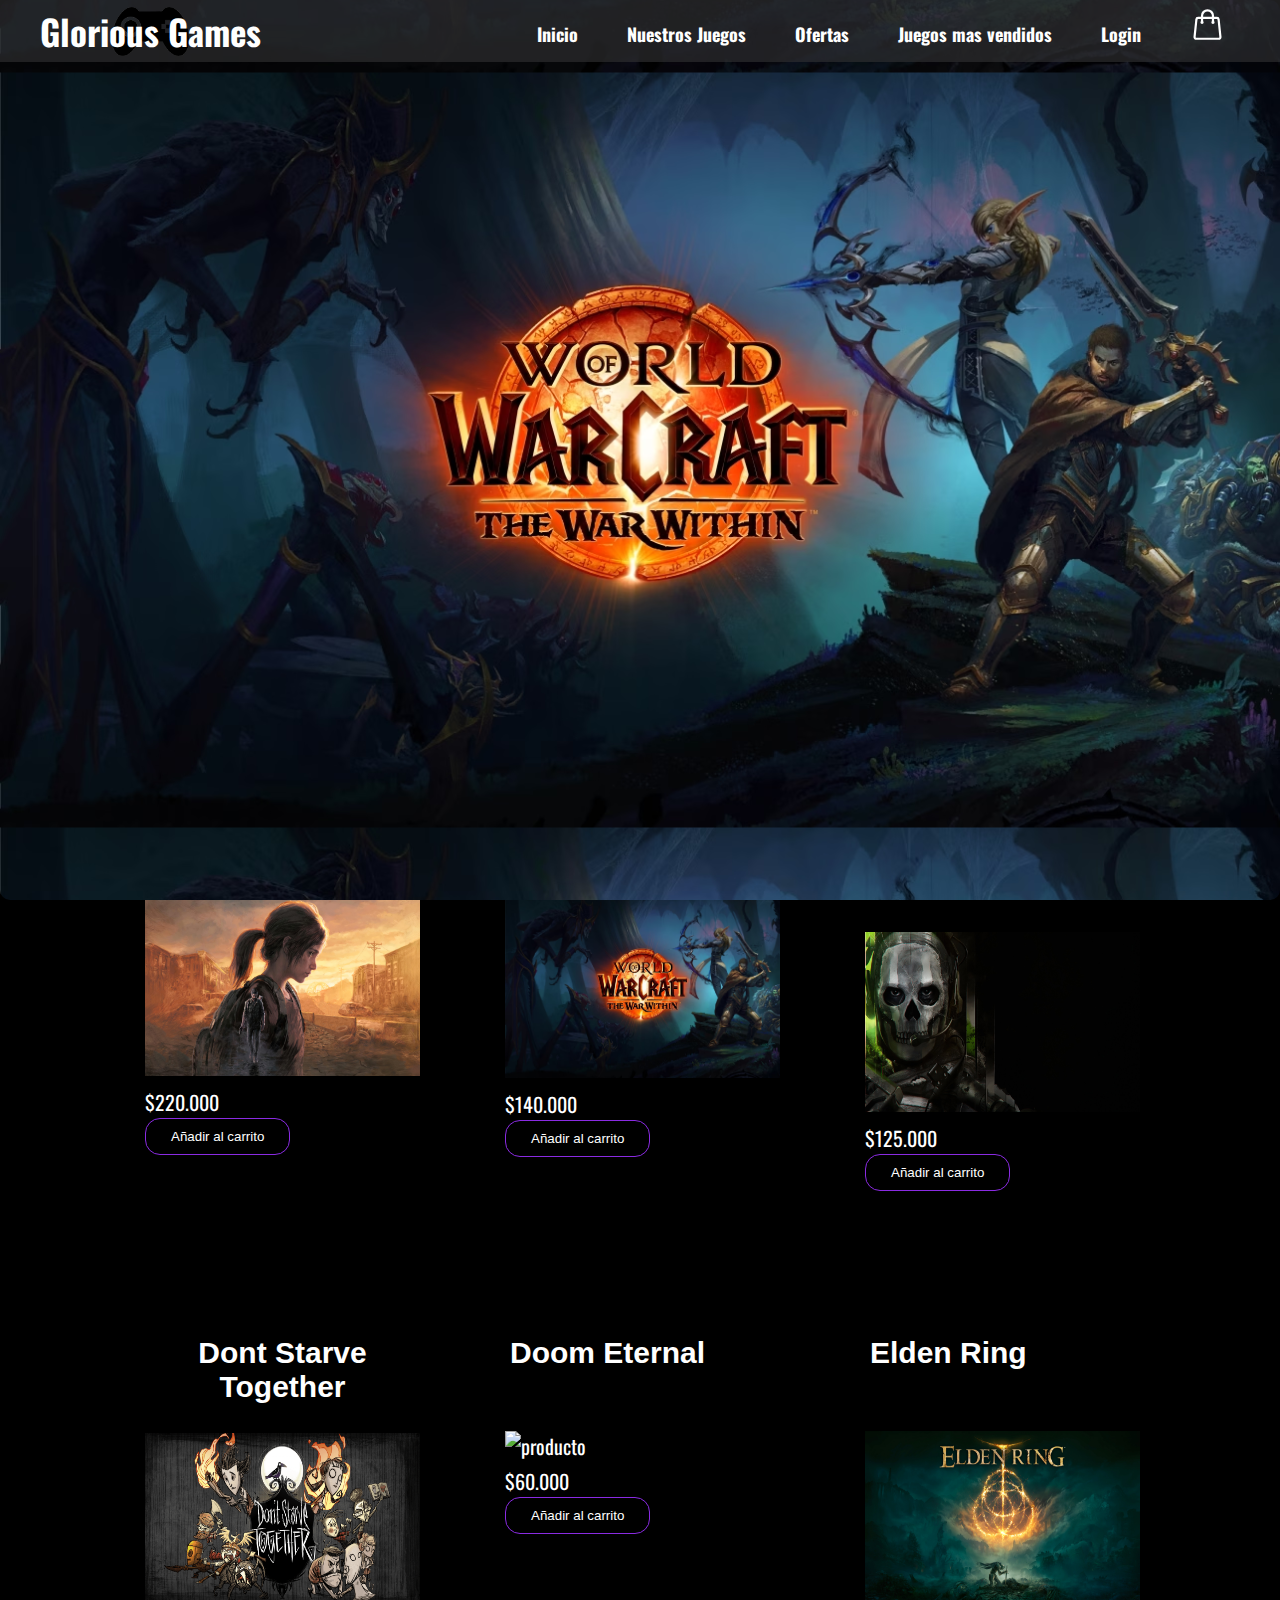
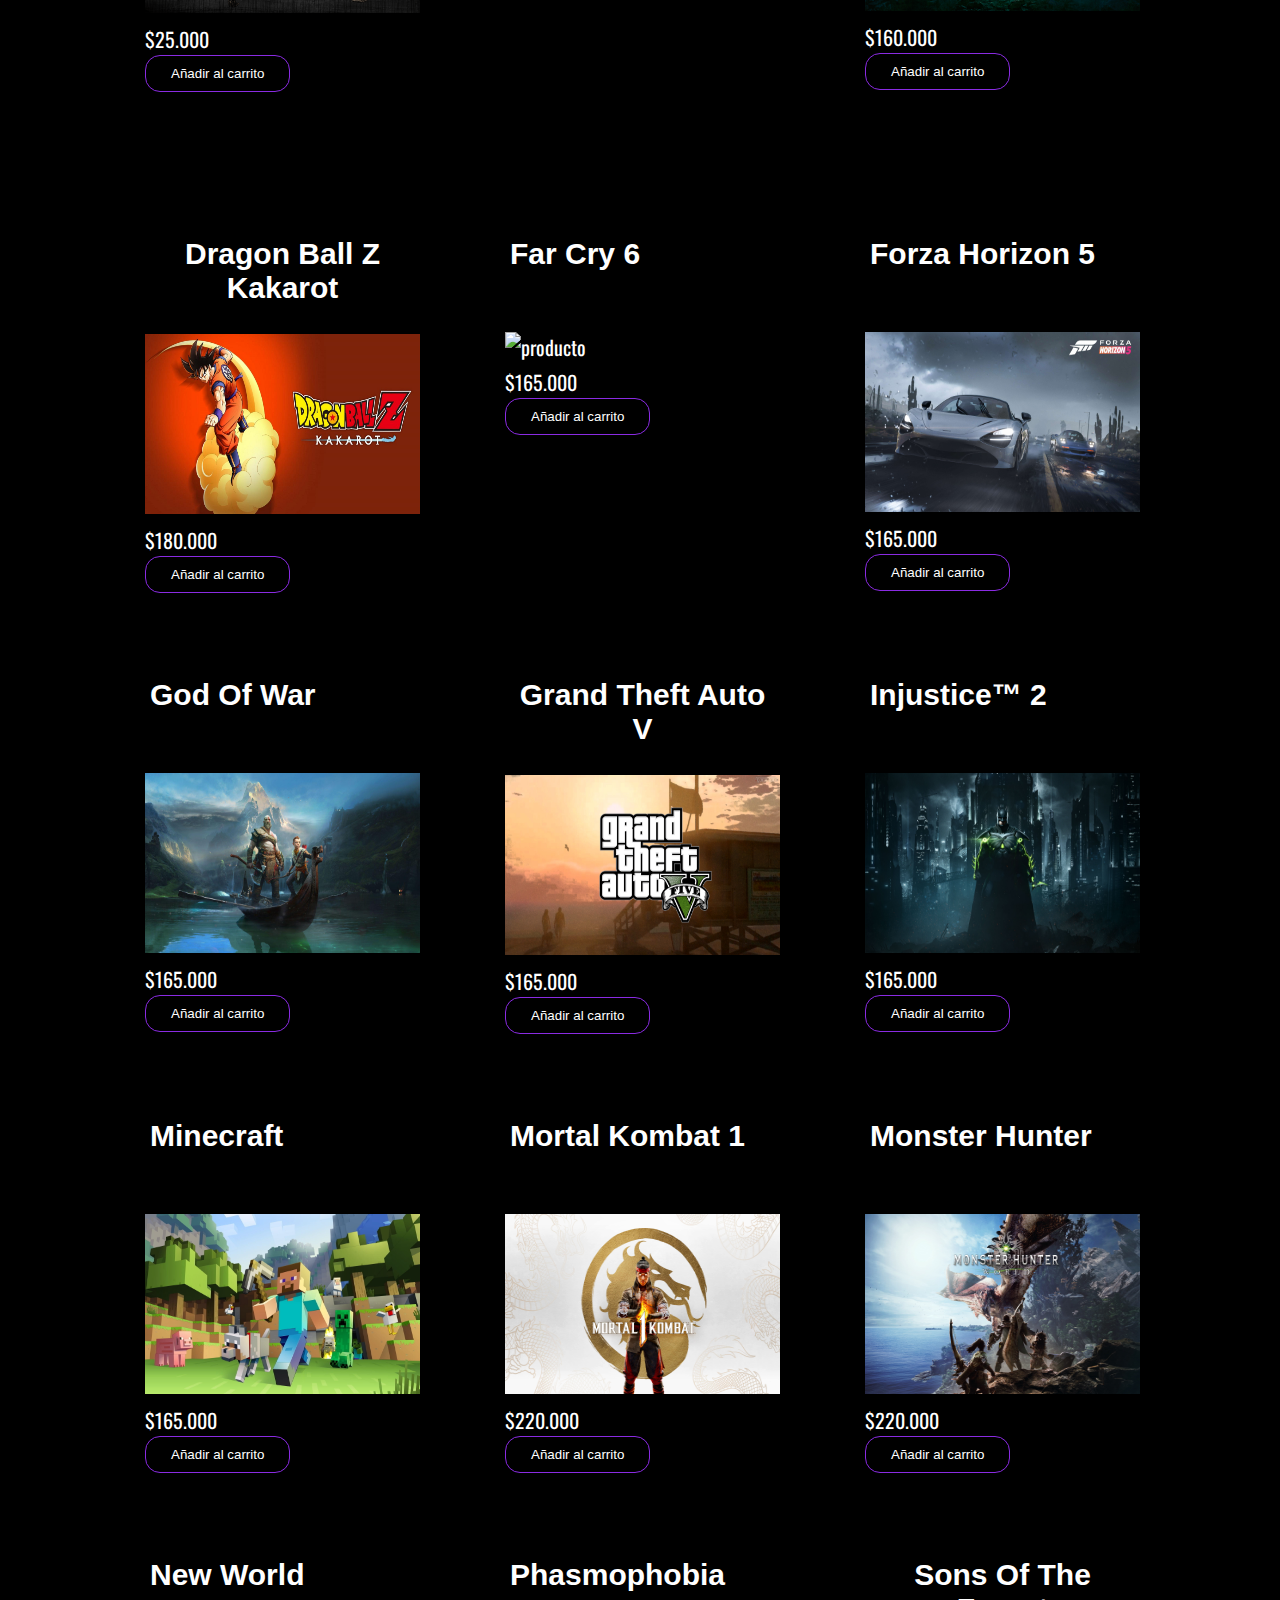
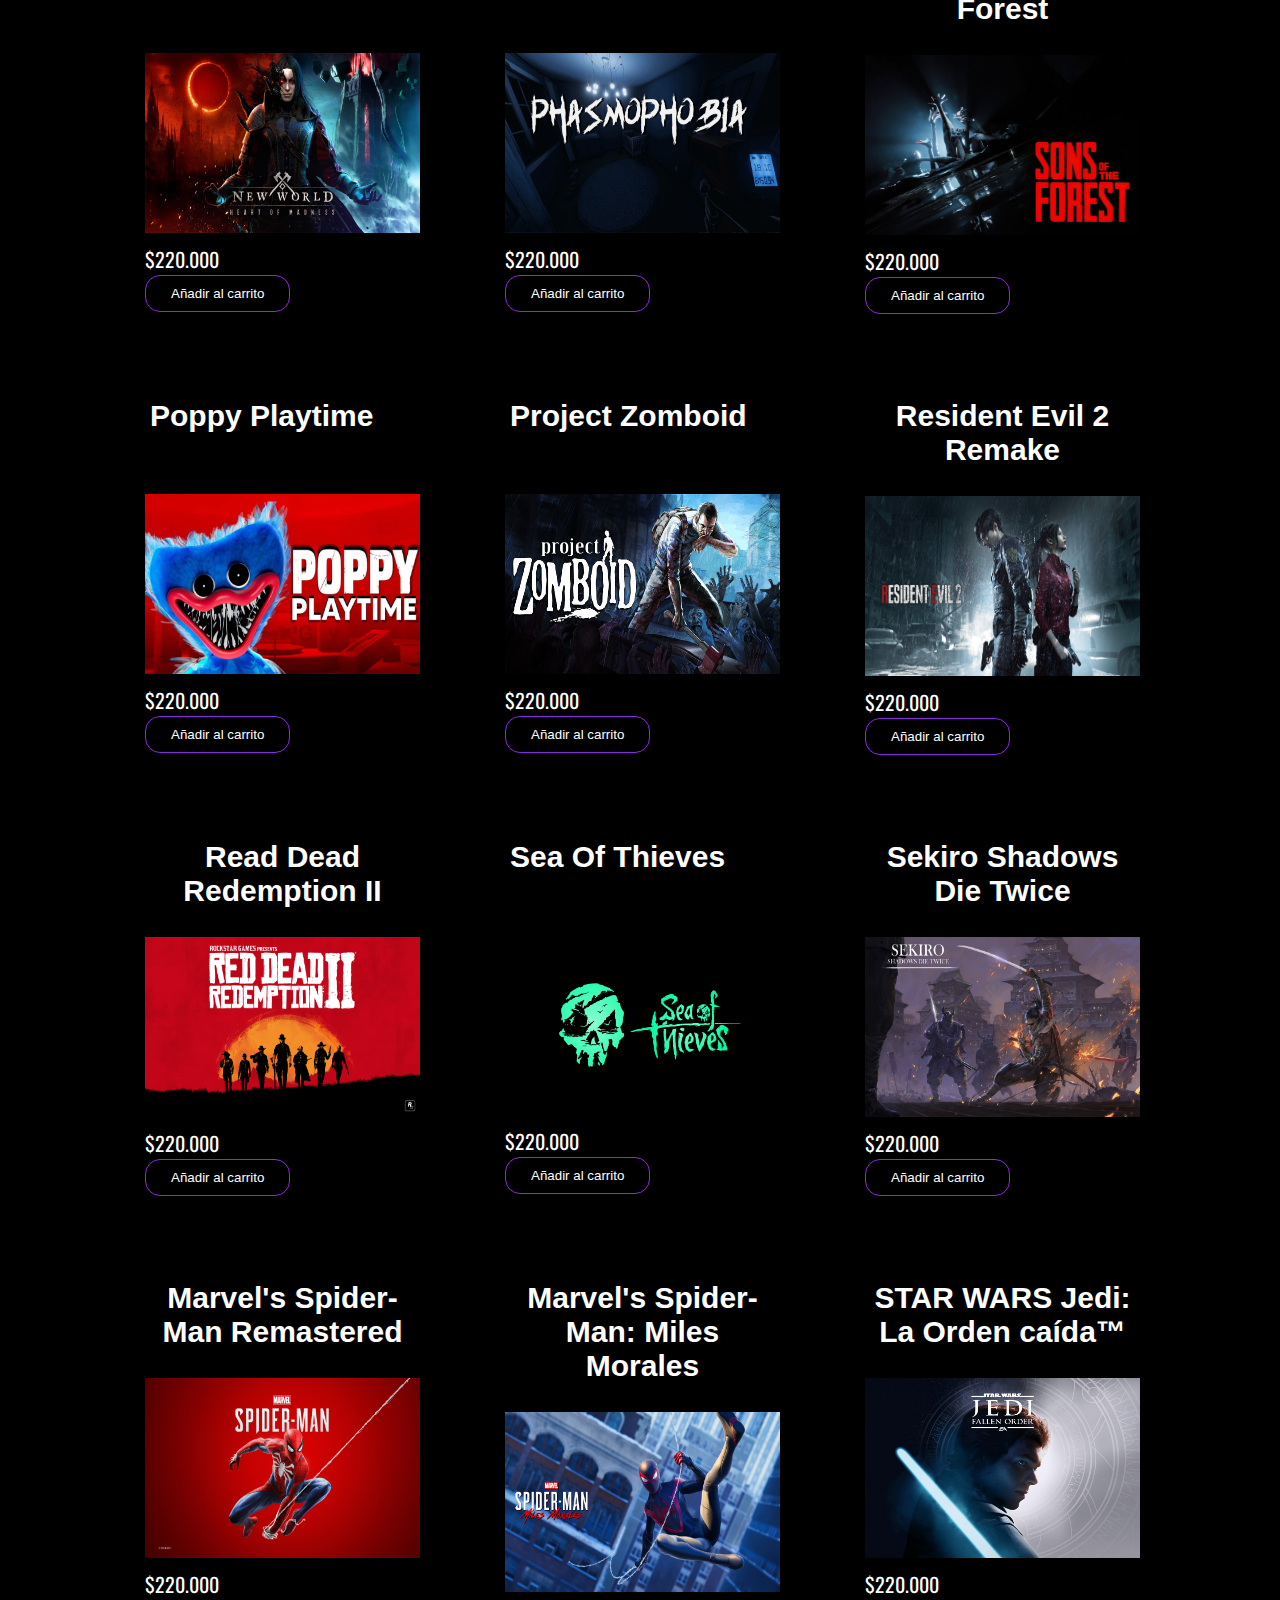
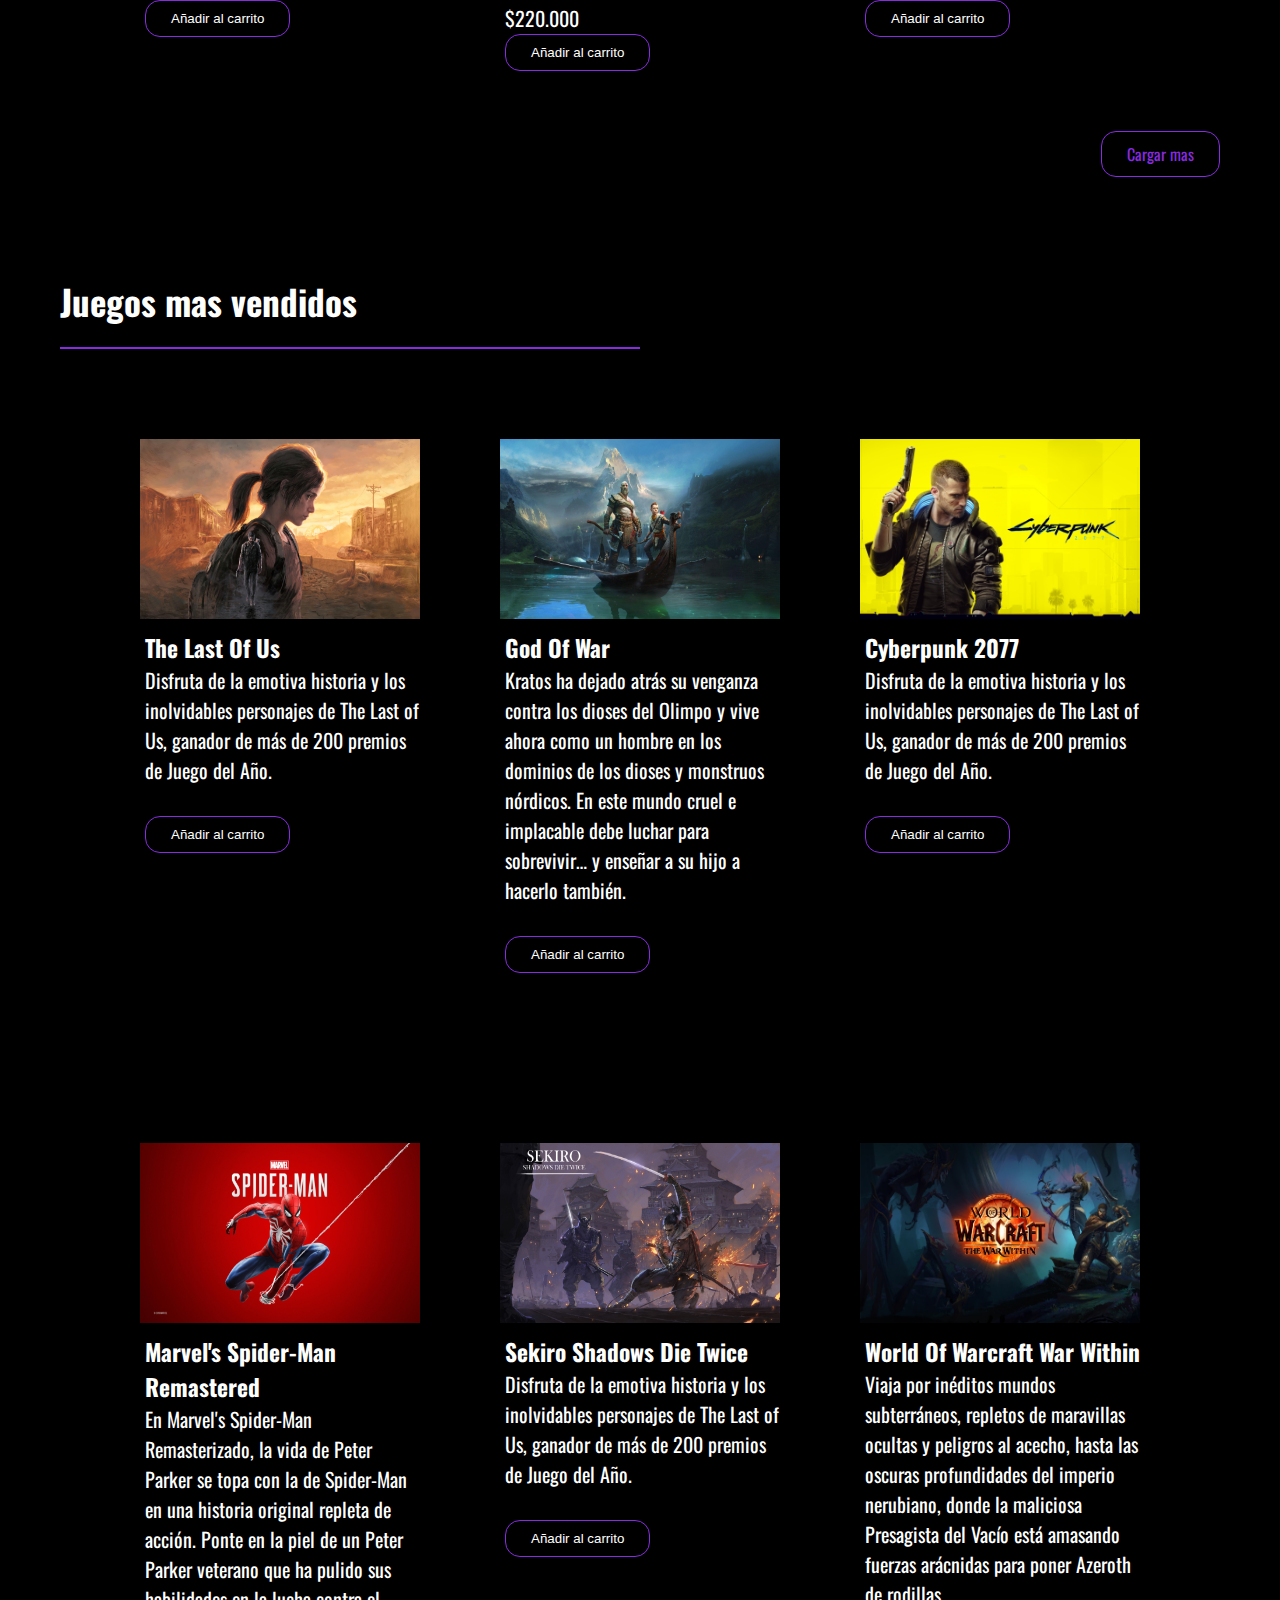
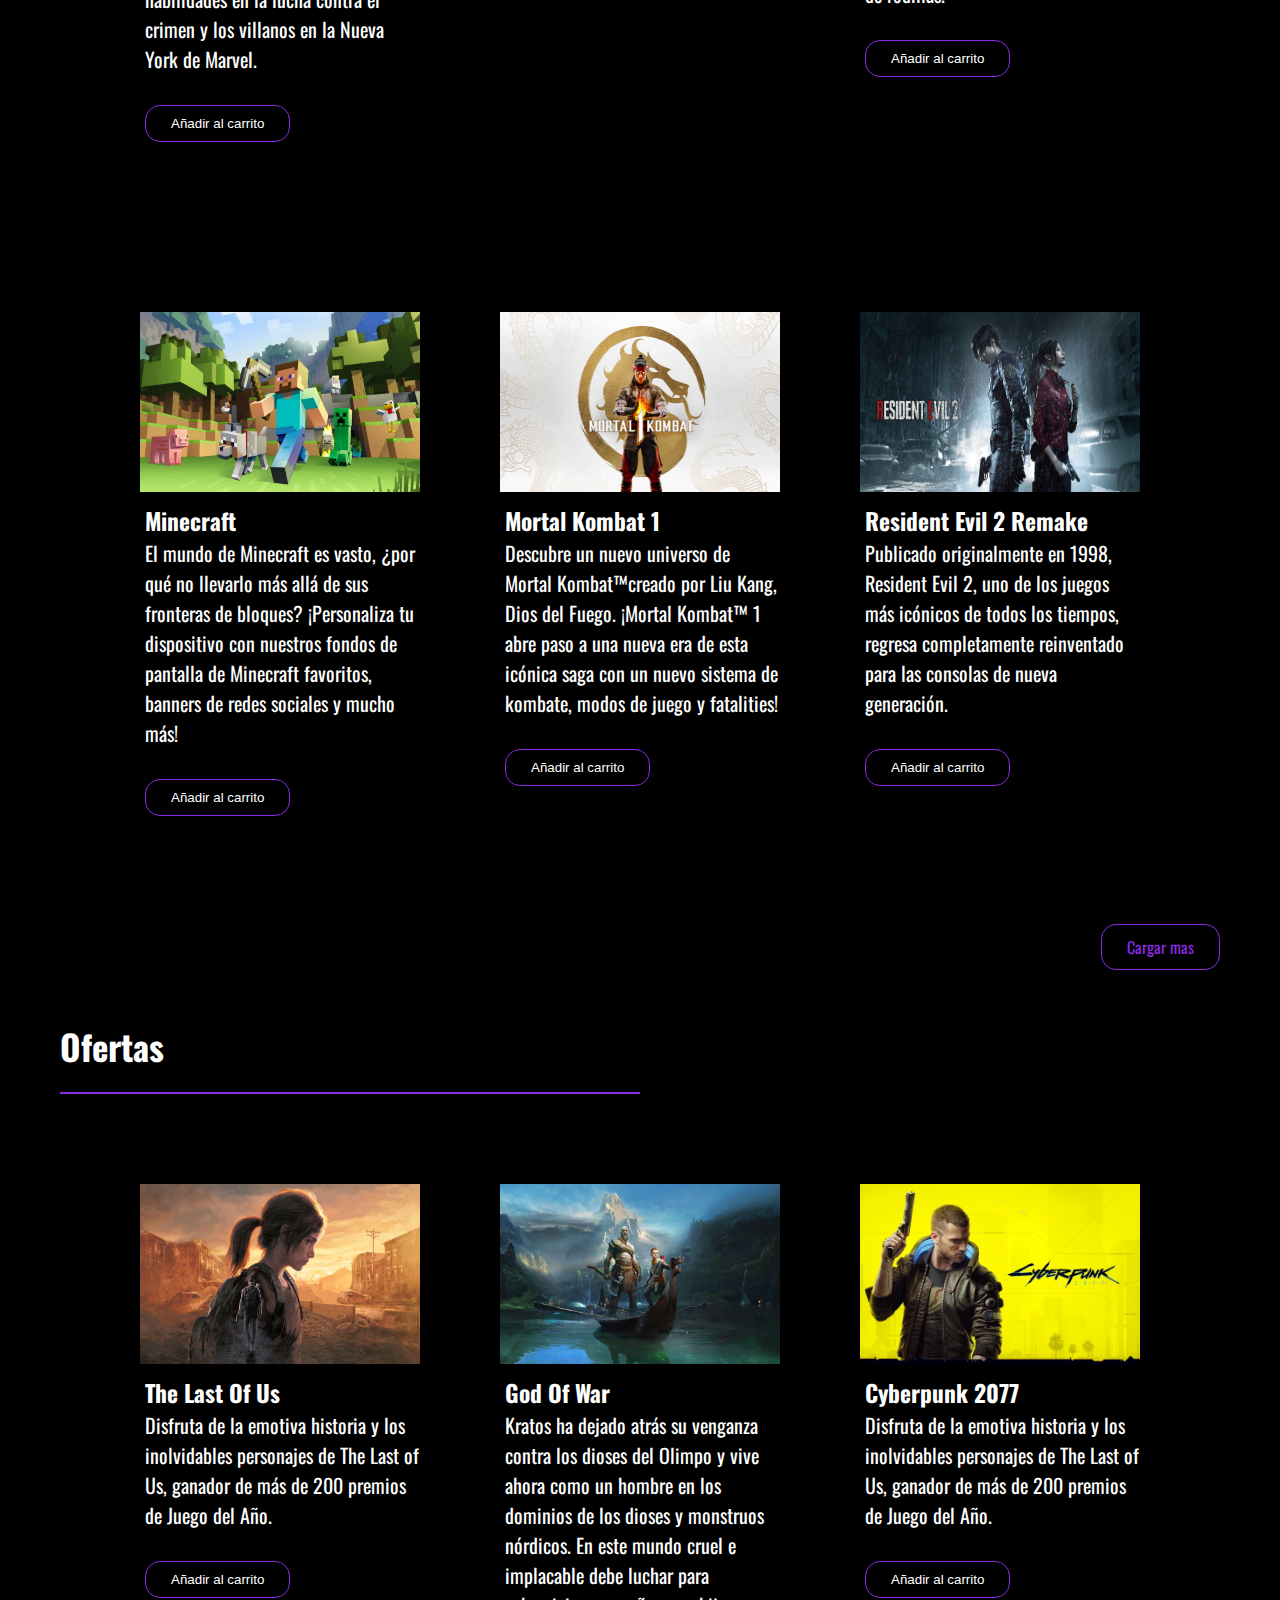
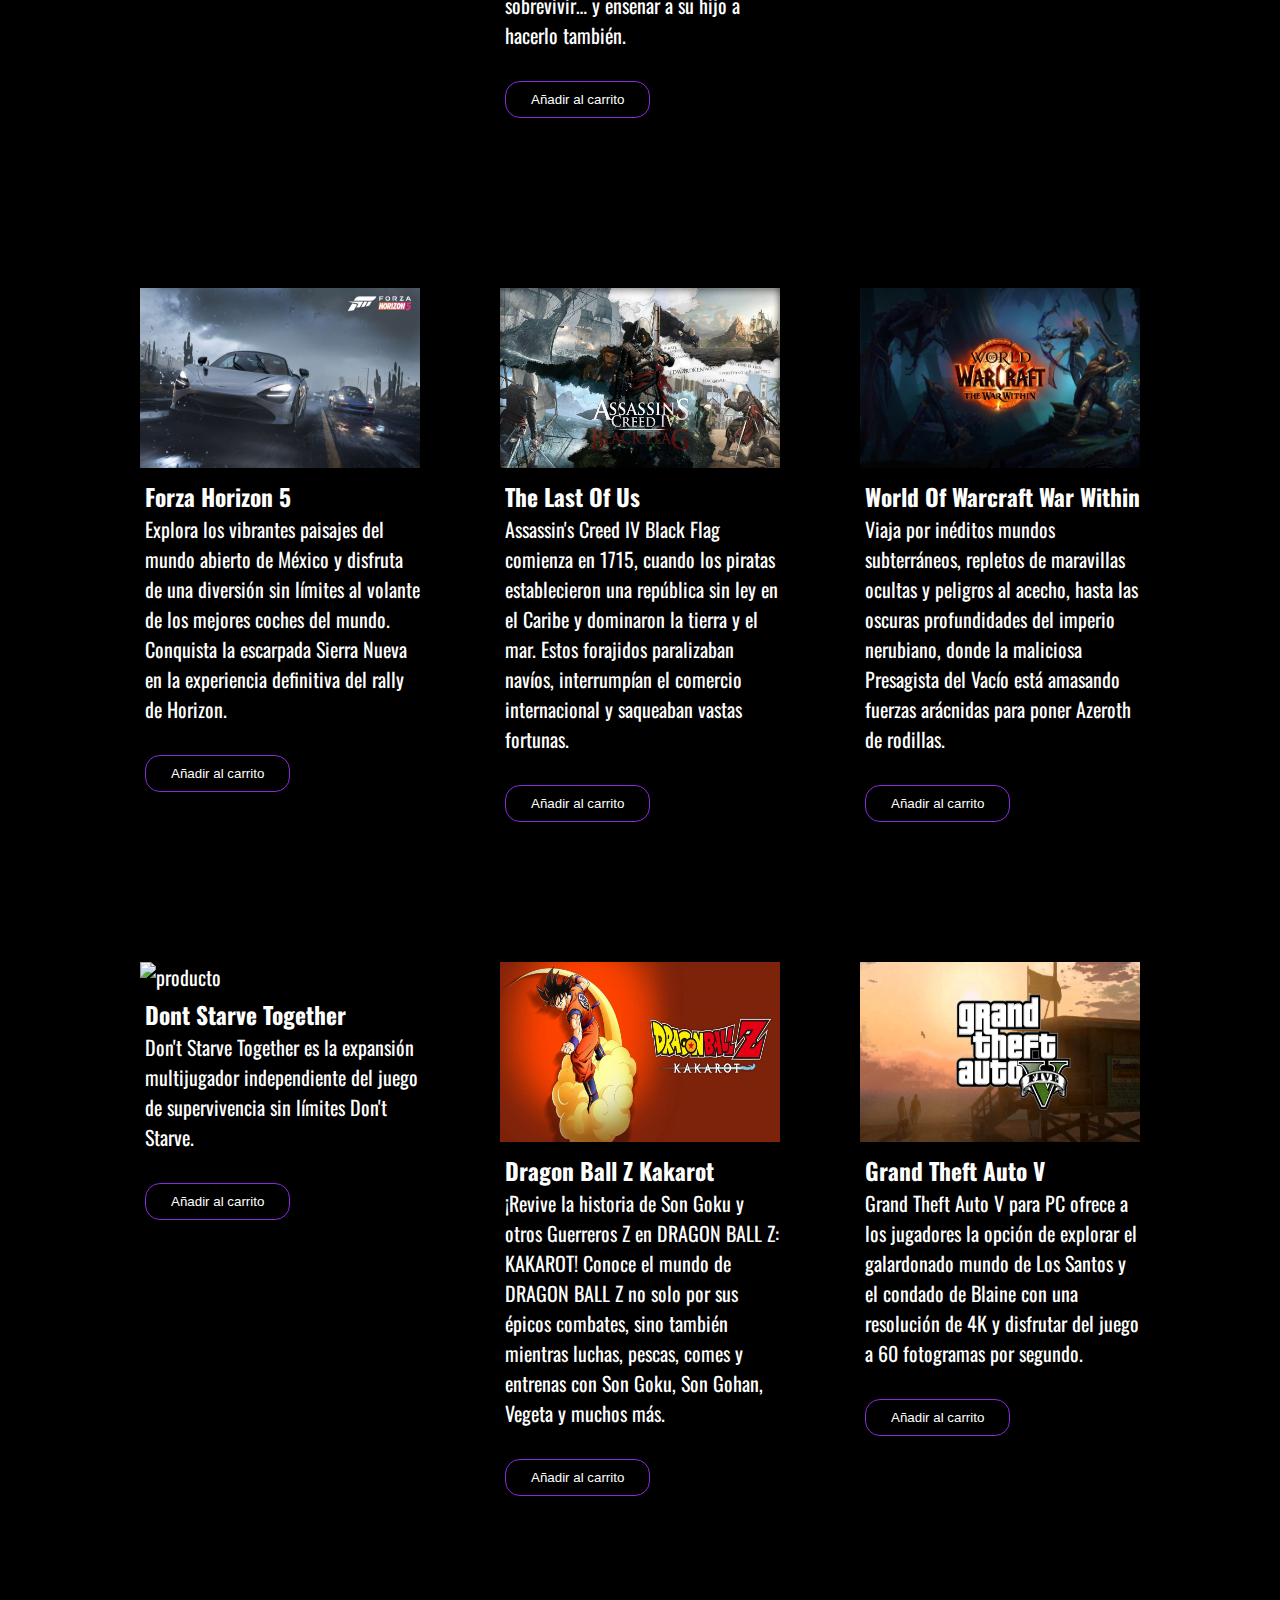
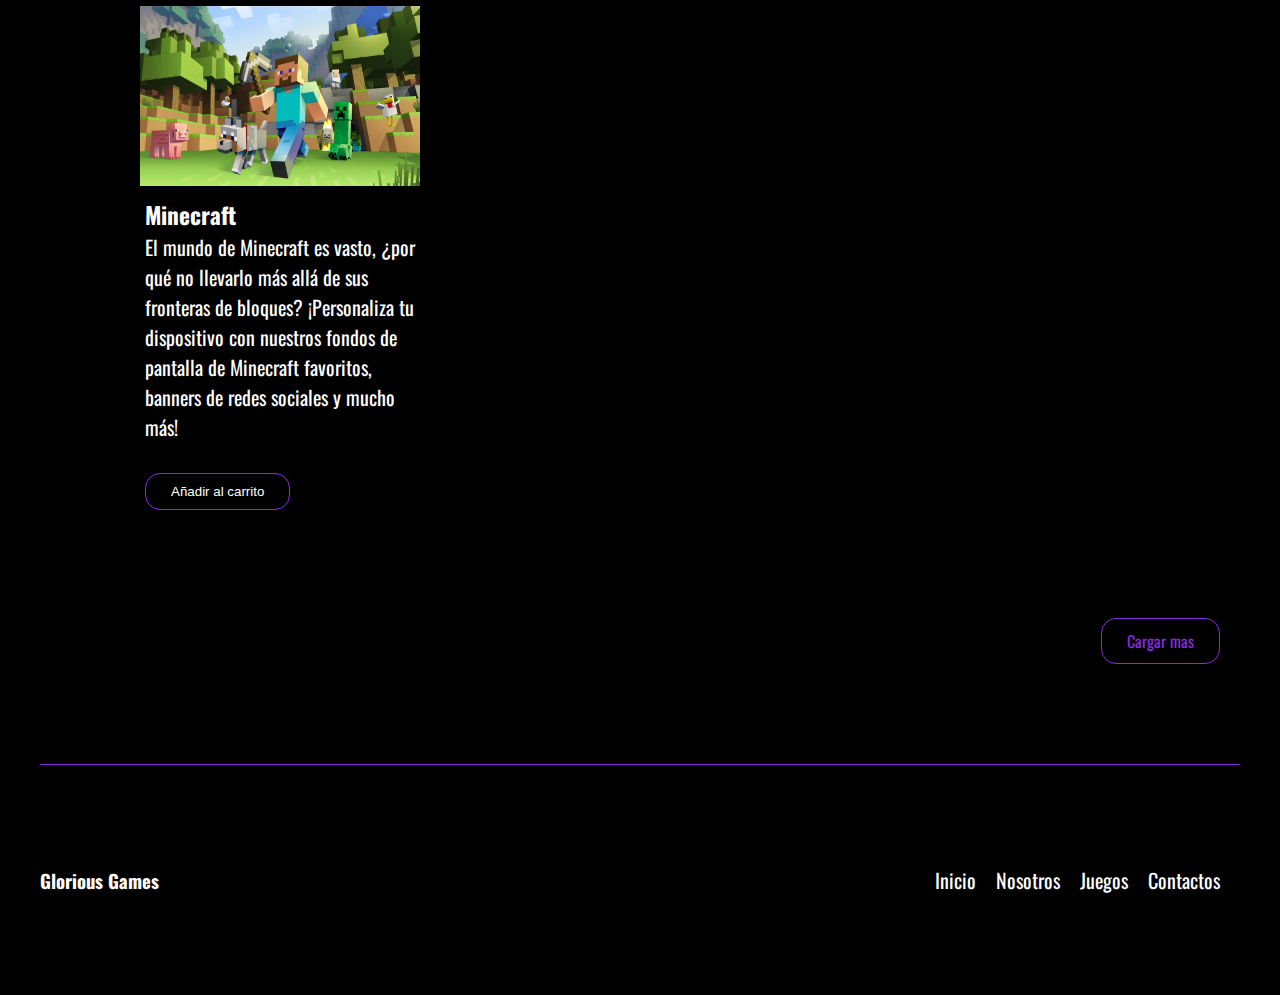
==== commit 92293686: "Cambio en las demás boxes" ====
--- a/index.html
+++ b/index.html
@@ -4,9 +4,10 @@
     <meta charset="UTF-8" />
     <meta name="viewport" content="width=device-width, initial-scale=1.0" />
     <title>Glorius Games</title>
+    <link rel="icon" href="/assets/Logo.png" type="image/x-icon" />
     <link rel="stylesheet" href="/css/stlye.css" />
     <link rel="stylesheet" href="/css/modalStyle.css" />
-    <link rel="stylesheet" href="/css/carousel.css">
+    <link rel="stylesheet" href="/css/carousel.css" />
   </head>
   <body>
     <header class="header">
@@ -50,8 +51,7 @@
           </ul>
         </nav>
       </div>
-      <div class="header-content container">
-      </div>
+      <div class="header-content container"></div>
       <div class="slider-container">
         <div class="slider position"></div>
       </div>
@@ -82,6 +82,7 @@
                   <iframe
                     id="video-frame"
                     src="/assets/The Last Of Us/tlou.mp4"
+                    paused();
                     allow="encrypted-media"
                     frameborder="0"
                     allowfullscreen
@@ -93,18 +94,38 @@
                   </p>
                   <div class="carousel">
                     <div class="carousel-images">
-                      <img src="/assets/The Last Of Us/ss_3ee73e4d741ba90d9bbabaae105c3e6d2e7941a3.600x338.jpg" alt="Image 1" onclick="openFullscreen(this)">
-                      <img src="/assets/The Last Of Us/ss_56a85dbf963bda77e1f9e7aefebbed025f33e6f3.600x338.jpg" alt="Image 2" onclick="openFullscreen(this)">
-                      <img src="/assets/The Last Of Us/ss_5d7cf9e0857d10924def80a1bb0ce8f5f8da1b02.600x338.jpg" alt="Image 3" onclick="openFullscreen(this)">
-                      <img src="/assets/The Last Of Us/ss_e67d2ca76b0c8985a3615afb38c21e893df73272.600x338.jpg" alt="Image 4" onclick="openFullscreen(this)">
-                      <img src="/assets/The Last Of Us/ss_ec1a71230d4fb477282fa7f25688af37b702ce49.600x338.jpg" alt="Image 5" onclick="openFullscreen(this)">
+                      <img
+                        src="/assets/The Last Of Us/ss_3ee73e4d741ba90d9bbabaae105c3e6d2e7941a3.600x338.jpg"
+                        alt="Image 1"
+                        onclick="openFullscreen(this)"
+                      />
+                      <img
+                        src="/assets/The Last Of Us/ss_56a85dbf963bda77e1f9e7aefebbed025f33e6f3.600x338.jpg"
+                        alt="Image 2"
+                        onclick="openFullscreen(this)"
+                      />
+                      <img
+                        src="/assets/The Last Of Us/ss_5d7cf9e0857d10924def80a1bb0ce8f5f8da1b02.600x338.jpg"
+                        alt="Image 3"
+                        onclick="openFullscreen(this)"
+                      />
+                      <img
+                        src="/assets/The Last Of Us/ss_e67d2ca76b0c8985a3615afb38c21e893df73272.600x338.jpg"
+                        alt="Image 4"
+                        onclick="openFullscreen(this)"
+                      />
+                      <img
+                        src="/assets/The Last Of Us/ss_ec1a71230d4fb477282fa7f25688af37b702ce49.600x338.jpg"
+                        alt="Image 5"
+                        onclick="openFullscreen(this)"
+                      />
                     </div>
                   </div>
-                  
+
                   <div class="fullscreen-image">
-                    <img src="" alt="Fullscreen Image" class="fullscreen-img">
-                  </div>
-                  
+                    <img src="" alt="Fullscreen Image" class="fullscreen-img" />
+                  </div>
+
                   <div class="precio">
                     <p>$220.000</p>
                     <button class="boton-comprar">Añadir al carrito</button>
@@ -137,8 +158,7 @@
 
               <div class="container-modal" id="modal2">
                 <div class="content-modal">
-                  <h2>World Of Warcraft The War Whitin
-                  </h2>
+                  <h2>World Of Warcraft The War Whitin</h2>
                   <iframe
                     id="video-frame"
                     src="/assets/World Of Warcraft/Y2meta.app-Cinemática de anuncio de The War Within _ World of Warcraft-(1080p).mp4"
@@ -147,22 +167,46 @@
                     allowfullscreen
                   ></iframe>
                   <p class="info-game">
-                    Viaja por inéditos mundos subterráneos, repletos de maravillas ocultas y peligros al acecho, hasta las oscuras profundidades del imperio nerubiano, donde la maliciosa Presagista del Vacío está amasando fuerzas arácnidas para poner Azeroth de rodillas.
+                    Viaja por inéditos mundos subterráneos, repletos de
+                    maravillas ocultas y peligros al acecho, hasta las oscuras
+                    profundidades del imperio nerubiano, donde la maliciosa
+                    Presagista del Vacío está amasando fuerzas arácnidas para
+                    poner Azeroth de rodillas.
                   </p>
                   <div class="carousel">
                     <div class="carousel-images">
-                      <img src="/assets/World Of Warcraft/EpicEdition-thumbnail.avif" alt="Image 1" onclick="openFullscreen(this)">
-                      <img src="/assets/World Of Warcraft/Delves.avif" alt="Image 2" onclick="openFullscreen(this)">
-                      <img src="/assets/World Of Warcraft/HeroTalents.avif" alt="Image 3" onclick="openFullscreen(this)">
-                      <img src="/assets/World Of Warcraft/TheEarthen.avif" alt="Image 4" onclick="openFullscreen(this)">
-                      <img src="/assets/World Of Warcraft/Warbands.avif" alt="Image 5" onclick="openFullscreen(this)">
+                      <img
+                        src="/assets/World Of Warcraft/EpicEdition-thumbnail.avif"
+                        alt="Image 1"
+                        onclick="openFullscreen(this)"
+                      />
+                      <img
+                        src="/assets/World Of Warcraft/Delves.avif"
+                        alt="Image 2"
+                        onclick="openFullscreen(this)"
+                      />
+                      <img
+                        src="/assets/World Of Warcraft/HeroTalents.avif"
+                        alt="Image 3"
+                        onclick="openFullscreen(this)"
+                      />
+                      <img
+                        src="/assets/World Of Warcraft/TheEarthen.avif"
+                        alt="Image 4"
+                        onclick="openFullscreen(this)"
+                      />
+                      <img
+                        src="/assets/World Of Warcraft/Warbands.avif"
+                        alt="Image 5"
+                        onclick="openFullscreen(this)"
+                      />
                     </div>
                   </div>
-                  
+
                   <div class="fullscreen-image">
-                    <img src="" alt="Fullscreen Image" class="fullscreen-img">
-                  </div>
-                  
+                    <img src="" alt="Fullscreen Image" class="fullscreen-img" />
+                  </div>
+
                   <div class="precio">
                     <p>$140.000</p>
                     <button class="boton-comprar">Añadir al carrito</button>
@@ -195,9 +239,7 @@
 
               <div class="container-modal" id="modal3">
                 <div class="content-modal">
-                  <h2>
-                    Call of Duty®: Modern Warfare® II
-                  </h2>
+                  <h2>Call of Duty®: Modern Warfare® II</h2>
                   <iframe
                     id="video-frame"
                     src="/assets/World Of Warcraft/Y2meta.app-Cinemática de anuncio de The War Within _ World of Warcraft-(1080p).mp4"
@@ -206,22 +248,45 @@
                     allowfullscreen
                   ></iframe>
                   <p class="info-game">
-                    En Call of Duty®: Modern Warfare® II, los jugadores se verán inmersos en un conflicto a escala global sin precedentes que incluye el regreso de Operadores icónicos de la fuerza operativa 141.
+                    En Call of Duty®: Modern Warfare® II, los jugadores se verán
+                    inmersos en un conflicto a escala global sin precedentes que
+                    incluye el regreso de Operadores icónicos de la fuerza
+                    operativa 141.
                   </p>
                   <div class="carousel">
                     <div class="carousel-images">
-                      <img src="/assets/" alt="Image 1" onclick="openFullscreen(this)">
-                      <img src="/assets/" alt="Image 2" onclick="openFullscreen(this)">
-                      <img src="/assets/" alt="Image 3" onclick="openFullscreen(this)">
-                      <img src="/assets/" alt="Image 4" onclick="openFullscreen(this)">
-                      <img src="/assets/" alt="Image 5" onclick="openFullscreen(this)">
+                      <img
+                        src="/assets/"
+                        alt="Image 1"
+                        onclick="openFullscreen(this)"
+                      />
+                      <img
+                        src="/assets/"
+                        alt="Image 2"
+                        onclick="openFullscreen(this)"
+                      />
+                      <img
+                        src="/assets/"
+                        alt="Image 3"
+                        onclick="openFullscreen(this)"
+                      />
+                      <img
+                        src="/assets/"
+                        alt="Image 4"
+                        onclick="openFullscreen(this)"
+                      />
+                      <img
+                        src="/assets/"
+                        alt="Image 5"
+                        onclick="openFullscreen(this)"
+                      />
                     </div>
                   </div>
-                  
+
                   <div class="fullscreen-image">
-                    <img src="" alt="Fullscreen Image" class="fullscreen-img">
-                  </div>
-                  
+                    <img src="" alt="Fullscreen Image" class="fullscreen-img" />
+                  </div>
+
                   <div class="precio">
                     <p>$125.000</p>
                     <button class="boton-comprar">Añadir al carrito</button>
@@ -242,7 +307,6 @@
             <div class="info-producto">
               <button class="open-modal" data-modal-id="modal4">
                 Dont Starve Together
-
               </button>
 
               <figure>
@@ -255,10 +319,7 @@
 
               <div class="container-modal" id="modal4">
                 <div class="content-modal">
-                  <h2>
-                    Dont Starve Together
-
-                  </h2>
+                  <h2>Dont Starve Together</h2>
                   <iframe
                     id="video-frame"
                     src="/assets/World Of Warcraft/Y2meta.app-Cinemática de anuncio de The War Within _ World of Warcraft-(1080p).mp4"
@@ -267,24 +328,44 @@
                     allowfullscreen
                   ></iframe>
                   <p class="info-game">
-                    Don't Starve Together es la expansión multijugador independiente del juego de supervivencia sin límites Don't Starve.
-
-
+                    Don't Starve Together es la expansión multijugador
+                    independiente del juego de supervivencia sin límites Don't
+                    Starve.
                   </p>
                   <div class="carousel">
                     <div class="carousel-images">
-                      <img src="/assets/" alt="Image 1" onclick="openFullscreen(this)">
-                      <img src="/assets/" alt="Image 2" onclick="openFullscreen(this)">
-                      <img src="/assets/" alt="Image 3" onclick="openFullscreen(this)">
-                      <img src="/assets/" alt="Image 4" onclick="openFullscreen(this)">
-                      <img src="/assets/" alt="Image 5" onclick="openFullscreen(this)">
+                      <img
+                        src="/assets/"
+                        alt="Image 1"
+                        onclick="openFullscreen(this)"
+                      />
+                      <img
+                        src="/assets/"
+                        alt="Image 2"
+                        onclick="openFullscreen(this)"
+                      />
+                      <img
+                        src="/assets/"
+                        alt="Image 3"
+                        onclick="openFullscreen(this)"
+                      />
+                      <img
+                        src="/assets/"
+                        alt="Image 4"
+                        onclick="openFullscreen(this)"
+                      />
+                      <img
+                        src="/assets/"
+                        alt="Image 5"
+                        onclick="openFullscreen(this)"
+                      />
                     </div>
                   </div>
-                  
+
                   <div class="fullscreen-image">
-                    <img src="" alt="Fullscreen Image" class="fullscreen-img">
-                  </div>
-                  
+                    <img src="" alt="Fullscreen Image" class="fullscreen-img" />
+                  </div>
+
                   <div class="precio">
                     <p>$25.000</p>
                     <button class="boton-comprar">Añadir al carrito</button>
@@ -305,7 +386,6 @@
             <div class="info-producto">
               <button class="open-modal" data-modal-id="modal5">
                 Doom Eternal
-
               </button>
 
               <figure>
@@ -318,10 +398,7 @@
 
               <div class="container-modal" id="modal5">
                 <div class="content-modal">
-                  <h2>
-                    Doom Eternal
-
-                  </h2>
+                  <h2>Doom Eternal</h2>
                   <iframe
                     id="video-frame"
                     src="/assets/World Of Warcraft/Y2meta.app-Cinemática de anuncio de The War Within _ World of Warcraft-(1080p).mp4"
@@ -330,25 +407,45 @@
                     allowfullscreen
                   ></iframe>
                   <p class="info-game">
-                    Los ejércitos del infierno han invadido la Tierra. Ponte en la piel del Slayer en una épica campaña para un jugador y cruza dimensiones para detener la destrucción definitiva de la humanidad. No le tienen miedo a nada... salvo a ti.
-
-
-
+                    Los ejércitos del infierno han invadido la Tierra. Ponte en
+                    la piel del Slayer en una épica campaña para un jugador y
+                    cruza dimensiones para detener la destrucción definitiva de
+                    la humanidad. No le tienen miedo a nada... salvo a ti.
                   </p>
                   <div class="carousel">
                     <div class="carousel-images">
-                      <img src="/assets/" alt="Image 1" onclick="openFullscreen(this)">
-                      <img src="/assets/" alt="Image 2" onclick="openFullscreen(this)">
-                      <img src="/assets/" alt="Image 3" onclick="openFullscreen(this)">
-                      <img src="/assets/" alt="Image 4" onclick="openFullscreen(this)">
-                      <img src="/assets/" alt="Image 5" onclick="openFullscreen(this)">
+                      <img
+                        src="/assets/"
+                        alt="Image 1"
+                        onclick="openFullscreen(this)"
+                      />
+                      <img
+                        src="/assets/"
+                        alt="Image 2"
+                        onclick="openFullscreen(this)"
+                      />
+                      <img
+                        src="/assets/"
+                        alt="Image 3"
+                        onclick="openFullscreen(this)"
+                      />
+                      <img
+                        src="/assets/"
+                        alt="Image 4"
+                        onclick="openFullscreen(this)"
+                      />
+                      <img
+                        src="/assets/"
+                        alt="Image 5"
+                        onclick="openFullscreen(this)"
+                      />
                     </div>
                   </div>
-                  
+
                   <div class="fullscreen-image">
-                    <img src="" alt="Fullscreen Image" class="fullscreen-img">
-                  </div>
-                  
+                    <img src="" alt="Fullscreen Image" class="fullscreen-img" />
+                  </div>
+
                   <div class="precio">
                     <p>$60.000</p>
                     <button class="boton-comprar">Añadir al carrito</button>
@@ -369,7 +466,6 @@
             <div class="info-producto">
               <button class="open-modal" data-modal-id="modal6">
                 Elden Ring
-
               </button>
 
               <figure>
@@ -382,10 +478,7 @@
 
               <div class="container-modal" id="modal6">
                 <div class="content-modal">
-                  <h2>
-                    Elden Ring
-
-                  </h2>
+                  <h2>Elden Ring</h2>
                   <iframe
                     id="video-frame"
                     src="/assets/World Of Warcraft/Y2meta.app-Cinemática de anuncio de The War Within _ World of Warcraft-(1080p).mp4"
@@ -394,26 +487,45 @@
                     allowfullscreen
                   ></iframe>
                   <p class="info-game">
-                    EL NUEVO JUEGO DE ROL Y ACCIÓN DE AMBIENTACIÓN FANTÁSTICA. Álzate, Sinluz, y que la gracia te guíe para abrazar el poder del Círculo de Elden y encumbrarte como señor del Círculo en las Tierras Intermedias.
-
-
-
-
+                    EL NUEVO JUEGO DE ROL Y ACCIÓN DE AMBIENTACIÓN FANTÁSTICA.
+                    Álzate, Sinluz, y que la gracia te guíe para abrazar el
+                    poder del Círculo de Elden y encumbrarte como señor del
+                    Círculo en las Tierras Intermedias.
                   </p>
                   <div class="carousel">
                     <div class="carousel-images">
-                      <img src="/assets/" alt="Image 1" onclick="openFullscreen(this)">
-                      <img src="/assets/" alt="Image 2" onclick="openFullscreen(this)">
-                      <img src="/assets/" alt="Image 3" onclick="openFullscreen(this)">
-                      <img src="/assets/" alt="Image 4" onclick="openFullscreen(this)">
-                      <img src="/assets/" alt="Image 5" onclick="openFullscreen(this)">
+                      <img
+                        src="/assets/"
+                        alt="Image 1"
+                        onclick="openFullscreen(this)"
+                      />
+                      <img
+                        src="/assets/"
+                        alt="Image 2"
+                        onclick="openFullscreen(this)"
+                      />
+                      <img
+                        src="/assets/"
+                        alt="Image 3"
+                        onclick="openFullscreen(this)"
+                      />
+                      <img
+                        src="/assets/"
+                        alt="Image 4"
+                        onclick="openFullscreen(this)"
+                      />
+                      <img
+                        src="/assets/"
+                        alt="Image 5"
+                        onclick="openFullscreen(this)"
+                      />
                     </div>
                   </div>
-                  
+
                   <div class="fullscreen-image">
-                    <img src="" alt="Fullscreen Image" class="fullscreen-img">
-                  </div>
-                  
+                    <img src="" alt="Fullscreen Image" class="fullscreen-img" />
+                  </div>
+
                   <div class="precio">
                     <p>$160.000</p>
                     <button class="boton-comprar">Añadir al carrito</button>
@@ -434,7 +546,6 @@
             <div class="info-producto">
               <button class="open-modal" data-modal-id="modal7">
                 Dragon Ball Z Kakarot
-
               </button>
 
               <figure>
@@ -447,10 +558,7 @@
 
               <div class="container-modal" id="modal7">
                 <div class="content-modal">
-                  <h2>
-                    Dragon Ball Z Kakarot
-
-                  </h2>
+                  <h2>Dragon Ball Z Kakarot</h2>
                   <iframe
                     id="video-frame"
                     src="/assets/World Of Warcraft/Y2meta.app-Cinemática de anuncio de The War Within _ World of Warcraft-(1080p).mp4"
@@ -459,26 +567,46 @@
                     allowfullscreen
                   ></iframe>
                   <p class="info-game">
-                    ¡Revive la historia de Son Goku y otros Guerreros Z en DRAGON BALL Z: KAKAROT! Conoce el mundo de DRAGON BALL Z no solo por sus épicos combates, sino también mientras luchas, pescas, comes y entrenas con Son Goku, Son Gohan, Vegeta y muchos más.
-
-
-
-
+                    ¡Revive la historia de Son Goku y otros Guerreros Z en
+                    DRAGON BALL Z: KAKAROT! Conoce el mundo de DRAGON BALL Z no
+                    solo por sus épicos combates, sino también mientras luchas,
+                    pescas, comes y entrenas con Son Goku, Son Gohan, Vegeta y
+                    muchos más.
                   </p>
                   <div class="carousel">
                     <div class="carousel-images">
-                      <img src="/assets/" alt="Image 1" onclick="openFullscreen(this)">
-                      <img src="/assets/" alt="Image 2" onclick="openFullscreen(this)">
-                      <img src="/assets/" alt="Image 3" onclick="openFullscreen(this)">
-                      <img src="/assets/" alt="Image 4" onclick="openFullscreen(this)">
-                      <img src="/assets/" alt="Image 5" onclick="openFullscreen(this)">
+                      <img
+                        src="/assets/"
+                        alt="Image 1"
+                        onclick="openFullscreen(this)"
+                      />
+                      <img
+                        src="/assets/"
+                        alt="Image 2"
+                        onclick="openFullscreen(this)"
+                      />
+                      <img
+                        src="/assets/"
+                        alt="Image 3"
+                        onclick="openFullscreen(this)"
+                      />
+                      <img
+                        src="/assets/"
+                        alt="Image 4"
+                        onclick="openFullscreen(this)"
+                      />
+                      <img
+                        src="/assets/"
+                        alt="Image 5"
+                        onclick="openFullscreen(this)"
+                      />
                     </div>
                   </div>
-                  
+
                   <div class="fullscreen-image">
-                    <img src="" alt="Fullscreen Image" class="fullscreen-img">
-                  </div>
-                  
+                    <img src="" alt="Fullscreen Image" class="fullscreen-img" />
+                  </div>
+
                   <div class="precio">
                     <p>$180.000</p>
                     <button class="boton-comprar">Añadir al carrito</button>
@@ -499,7 +627,6 @@
             <div class="info-producto">
               <button class="open-modal" data-modal-id="modal8">
                 Far Cry 6
-
               </button>
 
               <figure>
@@ -512,10 +639,7 @@
 
               <div class="container-modal" id="modal8">
                 <div class="content-modal">
-                  <h2>
-                    Far Cry 6
-
-                  </h2>
+                  <h2>Far Cry 6</h2>
                   <iframe
                     id="video-frame"
                     src="/assets/World Of Warcraft/Y2meta.app-Cinemática de anuncio de The War Within _ World of Warcraft-(1080p).mp4"
@@ -524,26 +648,45 @@
                     allowfullscreen
                   ></iframe>
                   <p class="info-game">
-                    Experimenta la adrenalina de una revolución guerrillera moderna. Gracias a unos paisajes impresionantes, unos tiroteos brutales y una gran variedad de experiencias de juego, nunca ha habido mejor momento para unirte a la lucha.
-
-
-
-
+                    Experimenta la adrenalina de una revolución guerrillera
+                    moderna. Gracias a unos paisajes impresionantes, unos
+                    tiroteos brutales y una gran variedad de experiencias de
+                    juego, nunca ha habido mejor momento para unirte a la lucha.
                   </p>
                   <div class="carousel">
                     <div class="carousel-images">
-                      <img src="/assets/" alt="Image 1" onclick="openFullscreen(this)">
-                      <img src="/assets/" alt="Image 2" onclick="openFullscreen(this)">
-                      <img src="/assets/" alt="Image 3" onclick="openFullscreen(this)">
-                      <img src="/assets/" alt="Image 4" onclick="openFullscreen(this)">
-                      <img src="/assets/" alt="Image 5" onclick="openFullscreen(this)">
+                      <img
+                        src="/assets/"
+                        alt="Image 1"
+                        onclick="openFullscreen(this)"
+                      />
+                      <img
+                        src="/assets/"
+                        alt="Image 2"
+                        onclick="openFullscreen(this)"
+                      />
+                      <img
+                        src="/assets/"
+                        alt="Image 3"
+                        onclick="openFullscreen(this)"
+                      />
+                      <img
+                        src="/assets/"
+                        alt="Image 4"
+                        onclick="openFullscreen(this)"
+                      />
+                      <img
+                        src="/assets/"
+                        alt="Image 5"
+                        onclick="openFullscreen(this)"
+                      />
                     </div>
                   </div>
-                  
+
                   <div class="fullscreen-image">
-                    <img src="" alt="Fullscreen Image" class="fullscreen-img">
-                  </div>
-                  
+                    <img src="" alt="Fullscreen Image" class="fullscreen-img" />
+                  </div>
+
                   <div class="precio">
                     <p>$165.000</p>
                     <button class="boton-comprar">Añadir al carrito</button>
@@ -574,9 +717,7 @@
               </figure>
               <div class="container-modal" id="modal9">
                 <div class="content-modal">
-                  <h2>
-                    Forza Horizon 5
-                  </h2>
+                  <h2>Forza Horizon 5</h2>
                   <iframe
                     id="video-frame"
                     src="/assets/World Of Warcraft/Y2meta.app-Cinemática de anuncio de The War Within _ World of Warcraft-(1080p).mp4"
@@ -585,20 +726,43 @@
                     allowfullscreen
                   ></iframe>
                   <p class="info-game">
-                    Explora los vibrantes paisajes del mundo abierto de México y disfruta de una diversión sin límites al volante de los mejores coches del mundo. Conquista la escarpada Sierra Nueva en la experiencia definitiva del rally de Horizon.
+                    Explora los vibrantes paisajes del mundo abierto de México y
+                    disfruta de una diversión sin límites al volante de los
+                    mejores coches del mundo. Conquista la escarpada Sierra
+                    Nueva en la experiencia definitiva del rally de Horizon.
                   </p>
                   <div class="carousel">
                     <div class="carousel-images">
-                      <img src="/assets/" alt="Image 1" onclick="openFullscreen(this)">
-                      <img src="/assets/" alt="Image 2" onclick="openFullscreen(this)">
-                      <img src="/assets/" alt="Image 3" onclick="openFullscreen(this)">
-                      <img src="/assets/" alt="Image 4" onclick="openFullscreen(this)">
-                      <img src="/assets/" alt="Image 5" onclick="openFullscreen(this)">
+                      <img
+                        src="/assets/"
+                        alt="Image 1"
+                        onclick="openFullscreen(this)"
+                      />
+                      <img
+                        src="/assets/"
+                        alt="Image 2"
+                        onclick="openFullscreen(this)"
+                      />
+                      <img
+                        src="/assets/"
+                        alt="Image 3"
+                        onclick="openFullscreen(this)"
+                      />
+                      <img
+                        src="/assets/"
+                        alt="Image 4"
+                        onclick="openFullscreen(this)"
+                      />
+                      <img
+                        src="/assets/"
+                        alt="Image 5"
+                        onclick="openFullscreen(this)"
+                      />
                     </div>
-                  </div>                 
+                  </div>
                   <div class="fullscreen-image">
-                    <img src="" alt="Fullscreen Image" class="fullscreen-img">
-                  </div>                  
+                    <img src="" alt="Fullscreen Image" class="fullscreen-img" />
+                  </div>
                   <div class="precio">
                     <p>$165.000</p>
                     <button class="boton-comprar">Añadir al carrito</button>
@@ -629,9 +793,7 @@
               </figure>
               <div class="container-modal" id="modal10">
                 <div class="content-modal">
-                  <h2>
-                    God Of War
-                  </h2>
+                  <h2>God Of War</h2>
                   <iframe
                     id="video-frame"
                     src="/assets/World Of Warcraft/Y2meta.app-Cinemática de anuncio de The War Within _ World of Warcraft-(1080p).mp4"
@@ -640,20 +802,44 @@
                     allowfullscreen
                   ></iframe>
                   <p class="info-game">
-                    Kratos ha dejado atrás su venganza contra los dioses del Olimpo y vive ahora como un hombre en los dominios de los dioses y monstruos nórdicos. En este mundo cruel e implacable debe luchar para sobrevivir… y enseñar a su hijo a hacerlo también.
+                    Kratos ha dejado atrás su venganza contra los dioses del
+                    Olimpo y vive ahora como un hombre en los dominios de los
+                    dioses y monstruos nórdicos. En este mundo cruel e
+                    implacable debe luchar para sobrevivir… y enseñar a su hijo
+                    a hacerlo también.
                   </p>
                   <div class="carousel">
                     <div class="carousel-images">
-                      <img src="/assets/" alt="Image 1" onclick="openFullscreen(this)">
-                      <img src="/assets/" alt="Image 2" onclick="openFullscreen(this)">
-                      <img src="/assets/" alt="Image 3" onclick="openFullscreen(this)">
-                      <img src="/assets/" alt="Image 4" onclick="openFullscreen(this)">
-                      <img src="/assets/" alt="Image 5" onclick="openFullscreen(this)">
+                      <img
+                        src="/assets/"
+                        alt="Image 1"
+                        onclick="openFullscreen(this)"
+                      />
+                      <img
+                        src="/assets/"
+                        alt="Image 2"
+                        onclick="openFullscreen(this)"
+                      />
+                      <img
+                        src="/assets/"
+                        alt="Image 3"
+                        onclick="openFullscreen(this)"
+                      />
+                      <img
+                        src="/assets/"
+                        alt="Image 4"
+                        onclick="openFullscreen(this)"
+                      />
+                      <img
+                        src="/assets/"
+                        alt="Image 5"
+                        onclick="openFullscreen(this)"
+                      />
                     </div>
-                  </div>                 
+                  </div>
                   <div class="fullscreen-image">
-                    <img src="" alt="Fullscreen Image" class="fullscreen-img">
-                  </div>                  
+                    <img src="" alt="Fullscreen Image" class="fullscreen-img" />
+                  </div>
                   <div class="precio">
                     <p>$165.000</p>
                     <button class="boton-comprar">Añadir al carrito</button>
@@ -684,9 +870,7 @@
               </figure>
               <div class="container-modal" id="modal11">
                 <div class="content-modal">
-                  <h2>
-                    Grand Theft Auto V
-                  </h2>
+                  <h2>Grand Theft Auto V</h2>
                   <iframe
                     id="video-frame"
                     src="/assets/World Of Warcraft/Y2meta.app-Cinemática de anuncio de The War Within _ World of Warcraft-(1080p).mp4"
@@ -695,20 +879,43 @@
                     allowfullscreen
                   ></iframe>
                   <p class="info-game">
-                    Grand Theft Auto V para PC ofrece a los jugadores la opción de explorar el galardonado mundo de Los Santos y el condado de Blaine con una resolución de 4K y disfrutar del juego a 60 fotogramas por segundo.
+                    Grand Theft Auto V para PC ofrece a los jugadores la opción
+                    de explorar el galardonado mundo de Los Santos y el condado
+                    de Blaine con una resolución de 4K y disfrutar del juego a
+                    60 fotogramas por segundo.
                   </p>
                   <div class="carousel">
                     <div class="carousel-images">
-                      <img src="/assets/" alt="Image 1" onclick="openFullscreen(this)">
-                      <img src="/assets/" alt="Image 2" onclick="openFullscreen(this)">
-                      <img src="/assets/" alt="Image 3" onclick="openFullscreen(this)">
-                      <img src="/assets/" alt="Image 4" onclick="openFullscreen(this)">
-                      <img src="/assets/" alt="Image 5" onclick="openFullscreen(this)">
+                      <img
+                        src="/assets/"
+                        alt="Image 1"
+                        onclick="openFullscreen(this)"
+                      />
+                      <img
+                        src="/assets/"
+                        alt="Image 2"
+                        onclick="openFullscreen(this)"
+                      />
+                      <img
+                        src="/assets/"
+                        alt="Image 3"
+                        onclick="openFullscreen(this)"
+                      />
+                      <img
+                        src="/assets/"
+                        alt="Image 4"
+                        onclick="openFullscreen(this)"
+                      />
+                      <img
+                        src="/assets/"
+                        alt="Image 5"
+                        onclick="openFullscreen(this)"
+                      />
                     </div>
-                  </div>                 
+                  </div>
                   <div class="fullscreen-image">
-                    <img src="" alt="Fullscreen Image" class="fullscreen-img">
-                  </div>                  
+                    <img src="" alt="Fullscreen Image" class="fullscreen-img" />
+                  </div>
                   <div class="precio">
                     <p>$165.000</p>
                     <button class="boton-comprar">Añadir al carrito</button>
@@ -739,9 +946,7 @@
               </figure>
               <div class="container-modal" id="modal12">
                 <div class="content-modal">
-                  <h2>
-                    Injustice™ 2
-                  </h2>
+                  <h2>Injustice™ 2</h2>
                   <iframe
                     id="video-frame"
                     src="/assets/World Of Warcraft/Y2meta.app-Cinemática de anuncio de The War Within _ World of Warcraft-(1080p).mp4"
@@ -750,20 +955,42 @@
                     allowfullscreen
                   ></iframe>
                   <p class="info-game">
-                    Construye y mejora la versión definitiva de tus leyendas favoritas de DC en INJUSTICE 2. Es tu superhéroe. Tu viaje. Tu Injustice.
+                    Construye y mejora la versión definitiva de tus leyendas
+                    favoritas de DC en INJUSTICE 2. Es tu superhéroe. Tu viaje.
+                    Tu Injustice.
                   </p>
                   <div class="carousel">
                     <div class="carousel-images">
-                      <img src="/assets/" alt="Image 1" onclick="openFullscreen(this)">
-                      <img src="/assets/" alt="Image 2" onclick="openFullscreen(this)">
-                      <img src="/assets/" alt="Image 3" onclick="openFullscreen(this)">
-                      <img src="/assets/" alt="Image 4" onclick="openFullscreen(this)">
-                      <img src="/assets/" alt="Image 5" onclick="openFullscreen(this)">
+                      <img
+                        src="/assets/"
+                        alt="Image 1"
+                        onclick="openFullscreen(this)"
+                      />
+                      <img
+                        src="/assets/"
+                        alt="Image 2"
+                        onclick="openFullscreen(this)"
+                      />
+                      <img
+                        src="/assets/"
+                        alt="Image 3"
+                        onclick="openFullscreen(this)"
+                      />
+                      <img
+                        src="/assets/"
+                        alt="Image 4"
+                        onclick="openFullscreen(this)"
+                      />
+                      <img
+                        src="/assets/"
+                        alt="Image 5"
+                        onclick="openFullscreen(this)"
+                      />
                     </div>
-                  </div>                 
+                  </div>
                   <div class="fullscreen-image">
-                    <img src="" alt="Fullscreen Image" class="fullscreen-img">
-                  </div>                  
+                    <img src="" alt="Fullscreen Image" class="fullscreen-img" />
+                  </div>
                   <div class="precio">
                     <p>$165.000</p>
                     <button class="boton-comprar">Añadir al carrito</button>
@@ -784,7 +1011,6 @@
             <div class="info-producto">
               <button class="open-modal" data-modal-id="modal13">
                 Minecraft
-
               </button>
               <figure>
                 <img
@@ -795,10 +1021,7 @@
               </figure>
               <div class="container-modal" id="modal13">
                 <div class="content-modal">
-                  <h2>
-                    Minecraft
-
-                  </h2>
+                  <h2>Minecraft</h2>
                   <iframe
                     id="video-frame"
                     src="/assets/World Of Warcraft/Y2meta.app-Cinemática de anuncio de The War Within _ World of Warcraft-(1080p).mp4"
@@ -807,22 +1030,43 @@
                     allowfullscreen
                   ></iframe>
                   <p class="info-game">
-                    El mundo de Minecraft es vasto, ¿por qué no llevarlo más allá de sus fronteras de bloques? ¡Personaliza tu dispositivo con nuestros fondos de pantalla de Minecraft favoritos, banners de redes sociales y mucho más!
-
-
+                    El mundo de Minecraft es vasto, ¿por qué no llevarlo más
+                    allá de sus fronteras de bloques? ¡Personaliza tu
+                    dispositivo con nuestros fondos de pantalla de Minecraft
+                    favoritos, banners de redes sociales y mucho más!
                   </p>
                   <div class="carousel">
                     <div class="carousel-images">
-                      <img src="/assets/" alt="Image 1" onclick="openFullscreen(this)">
-                      <img src="/assets/" alt="Image 2" onclick="openFullscreen(this)">
-                      <img src="/assets/" alt="Image 3" onclick="openFullscreen(this)">
-                      <img src="/assets/" alt="Image 4" onclick="openFullscreen(this)">
-                      <img src="/assets/" alt="Image 5" onclick="openFullscreen(this)">
+                      <img
+                        src="/assets/"
+                        alt="Image 1"
+                        onclick="openFullscreen(this)"
+                      />
+                      <img
+                        src="/assets/"
+                        alt="Image 2"
+                        onclick="openFullscreen(this)"
+                      />
+                      <img
+                        src="/assets/"
+                        alt="Image 3"
+                        onclick="openFullscreen(this)"
+                      />
+                      <img
+                        src="/assets/"
+                        alt="Image 4"
+                        onclick="openFullscreen(this)"
+                      />
+                      <img
+                        src="/assets/"
+                        alt="Image 5"
+                        onclick="openFullscreen(this)"
+                      />
                     </div>
-                  </div>                 
+                  </div>
                   <div class="fullscreen-image">
-                    <img src="" alt="Fullscreen Image" class="fullscreen-img">
-                  </div>                  
+                    <img src="" alt="Fullscreen Image" class="fullscreen-img" />
+                  </div>
                   <div class="precio">
                     <p>$165.000</p>
                     <button class="boton-comprar">Añadir al carrito</button>
@@ -840,346 +1084,1076 @@
         </div>
         <div class="box-1">
           <div class="content">
-            <figure>
-              <img class="class-img" src="/assets/Mk 1.jpg" alt="producto" />
-            </figure>
-            <div class="info-producto">
-              <h3>Mortal Kombat 1</h3>
-              <p>
-                Descubre un nuevo universo de Mortal Kombat™creado por Liu Kang,
-                Dios del Fuego. ¡Mortal Kombat™ 1 abre paso a una nueva era de
-                esta icónica saga con un nuevo sistema de kombate, modos de
-                juego y fatalities!
-              </p>
-              <br />
-              <p class="precio">$220.000</p>
-              <button class="boton-comprar">Añadir al carrito</button>
+            <div class="info-producto">
+              <button class="open-modal" data-modal-id="modal14">
+                Mortal Kombat 1
+              </button>
+              <figure>
+                <img
+                  class="class-img"
+                  src="/assets/Mortal Kombat 1/Mk 1.jpg"
+                  alt="producto"
+                />
+              </figure>
+              <div class="container-modal" id="modal14">
+                <div class="content-modal">
+                  <h2>Mortal Kombat 1</h2>
+                  <iframe
+                    id="video-frame"
+                    src="/assets/World Of Warcraft/Y2meta.app-Cinemática de anuncio de The War Within _ World of Warcraft-(1080p).mp4"
+                    allow="encrypted-media"
+                    frameborder="0"
+                    allowfullscreen
+                  ></iframe>
+                  <p class="info-game">
+                    Descubre un nuevo universo de Mortal Kombat™creado por Liu
+                    Kang, Dios del Fuego. ¡Mortal Kombat™ 1 abre paso a una
+                    nueva era de esta icónica saga con un nuevo sistema de
+                    kombate, modos de juego y fatalities!
+                  </p>
+                  <div class="carousel">
+                    <div class="carousel-images">
+                      <img
+                        src="/assets/"
+                        alt="Image 1"
+                        onclick="openFullscreen(this)"
+                      />
+                      <img
+                        src="/assets/"
+                        alt="Image 2"
+                        onclick="openFullscreen(this)"
+                      />
+                      <img
+                        src="/assets/"
+                        alt="Image 3"
+                        onclick="openFullscreen(this)"
+                      />
+                      <img
+                        src="/assets/"
+                        alt="Image 4"
+                        onclick="openFullscreen(this)"
+                      />
+                      <img
+                        src="/assets/"
+                        alt="Image 5"
+                        onclick="openFullscreen(this)"
+                      />
+                    </div>
+                  </div>
+                  <div class="fullscreen-image">
+                    <img src="" alt="Fullscreen Image" class="fullscreen-img" />
+                  </div>
+                  <div class="precio">
+                    <p>$220.000</p>
+                    <button class="boton-comprar">Añadir al carrito</button>
+                  </div>
+                  <div class="btn-cerrar">
+                    <button class="close-modal">Volver</button>
+                  </div>
+                </div>
+              </div>
+              <p>$220.000</p>
+              <button class="boton-comprar">Añadir al carrito</button>
+              <br />
             </div>
           </div>
         </div>
         <div class="box-1">
           <div class="content">
-            <figure>
-              <img
-                class="class-img"
-                src="/assets/Monster Hunter.jpg"
-                alt="producto"
-              />
-            </figure>
-            <div class="info-producto">
-              <h3>Monster Hunter</h3>
-              <p>
-                ¡Bienvenidos a un nuevo mundo! En Monster Hunter: World, la
-                última entrega de la serie, podrás disfrutar de la mejor
-                experiencia de juego, usando todos los recursos a tu alcance
-                para acechar monstruos en un nuevo mundo rebosante de emociones
-                y sorpresas.
-              </p>
-              <br />
-              <p class="precio">$60.000</p>
-              <button class="boton-comprar">Añadir al carrito</button>
+            <div class="info-producto">
+              <button class="open-modal" data-modal-id="modal15">
+                Monster Hunter
+              </button>
+              <figure>
+                <img
+                  class="class-img"
+                  src="/assets/Monster Hunter/Monster Hunter.jpg"
+                  alt="producto"
+                />
+              </figure>
+              <div class="container-modal" id="modal15">
+                <div class="content-modal">
+                  <h2>Monster Hunter</h2>
+                  <iframe
+                    id="video-frame"
+                    src="/assets/World Of Warcraft/Y2meta.app-Cinemática de anuncio de The War Within _ World of Warcraft-(1080p).mp4"
+                    allow="encrypted-media"
+                    frameborder="0"
+                    allowfullscreen
+                  ></iframe>
+                  <p class="info-game">
+                    ¡Bienvenidos a un nuevo mundo! En Monster Hunter: World, la
+                    última entrega de la serie, podrás disfrutar de la mejor
+                    experiencia de juego, usando todos los recursos a tu alcance
+                    para acechar monstruos en un nuevo mundo rebosante de
+                    emociones y sorpresas.
+                  </p>
+                  <div class="carousel">
+                    <div class="carousel-images">
+                      <img
+                        src="/assets/"
+                        alt="Image 1"
+                        onclick="openFullscreen(this)"
+                      />
+                      <img
+                        src="/assets/"
+                        alt="Image 2"
+                        onclick="openFullscreen(this)"
+                      />
+                      <img
+                        src="/assets/"
+                        alt="Image 3"
+                        onclick="openFullscreen(this)"
+                      />
+                      <img
+                        src="/assets/"
+                        alt="Image 4"
+                        onclick="openFullscreen(this)"
+                      />
+                      <img
+                        src="/assets/"
+                        alt="Image 5"
+                        onclick="openFullscreen(this)"
+                      />
+                    </div>
+                  </div>
+                  <div class="fullscreen-image">
+                    <img src="" alt="Fullscreen Image" class="fullscreen-img" />
+                  </div>
+                  <div class="precio">
+                    <p>$220.000</p>
+                    <button class="boton-comprar">Añadir al carrito</button>
+                  </div>
+                  <div class="btn-cerrar">
+                    <button class="close-modal">Volver</button>
+                  </div>
+                </div>
+              </div>
+              <p>$220.000</p>
+              <button class="boton-comprar">Añadir al carrito</button>
+              <br />
             </div>
           </div>
         </div>
         <div class="box-1">
           <div class="content">
-            <figure>
-              <img
-                class="class-img"
-                src="/assets/New World.jpeg"
-                alt="producto"
-              />
-            </figure>
-            <div class="info-producto">
-              <h3>New World</h3>
-              <p>
-                Explora un emocionante MMO de mundo abierto repleto de peligros
-                y oportunidades en el que forjarás un nuevo destino en la isla
-                sobrenatural de Aetérnum.
-              </p>
-              <br />
-              <p class="precio">$150.000</p>
-              <button class="boton-comprar">Añadir al carrito</button>
+            <div class="info-producto">
+              <button class="open-modal" data-modal-id="modal16">
+                New World
+              </button>
+              <figure>
+                <img
+                  class="class-img"
+                  src="/assets/New World/New World.jpeg"
+                  alt="producto"
+                />
+              </figure>
+              <div class="container-modal" id="modal16">
+                <div class="content-modal">
+                  <h2>New World</h2>
+                  <iframe
+                    id="video-frame"
+                    src="/assets/World Of Warcraft/Y2meta.app-Cinemática de anuncio de The War Within _ World of Warcraft-(1080p).mp4"
+                    allow="encrypted-media"
+                    frameborder="0"
+                    allowfullscreen
+                  ></iframe>
+                  <p class="info-game">
+                    Explora un emocionante MMO de mundo abierto repleto de
+                    peligros y oportunidades en el que forjarás un nuevo destino
+                    en la isla sobrenatural de Aetérnum.
+                  </p>
+                  <div class="carousel">
+                    <div class="carousel-images">
+                      <img
+                        src="/assets/"
+                        alt="Image 1"
+                        onclick="openFullscreen(this)"
+                      />
+                      <img
+                        src="/assets/"
+                        alt="Image 2"
+                        onclick="openFullscreen(this)"
+                      />
+                      <img
+                        src="/assets/"
+                        alt="Image 3"
+                        onclick="openFullscreen(this)"
+                      />
+                      <img
+                        src="/assets/"
+                        alt="Image 4"
+                        onclick="openFullscreen(this)"
+                      />
+                      <img
+                        src="/assets/"
+                        alt="Image 5"
+                        onclick="openFullscreen(this)"
+                      />
+                    </div>
+                  </div>
+                  <div class="fullscreen-image">
+                    <img src="" alt="Fullscreen Image" class="fullscreen-img" />
+                  </div>
+                  <div class="precio">
+                    <p>$220.000</p>
+                    <button class="boton-comprar">Añadir al carrito</button>
+                  </div>
+                  <div class="btn-cerrar">
+                    <button class="close-modal">Volver</button>
+                  </div>
+                </div>
+              </div>
+              <p>$220.000</p>
+              <button class="boton-comprar">Añadir al carrito</button>
+              <br />
             </div>
           </div>
         </div>
         <div class="box-1">
           <div class="content">
-            <figure>
-              <img
-                class="class-img"
-                src="/assets/Phasmophobia.jpg"
-                alt="producto"
-              />
-            </figure>
-            <div class="info-producto">
-              <h3>Phasmophobia</h3>
-              <p>
-                Phasmophobia is a 4 player online co-op psychological horror.
-                Paranormal activity is on the rise and its up to you and your
-                team to use all the ghost-hunting equipment at your disposal in
-                order to gather as much evidence as you can.
-              </p>
-              <br />
-              <p class="precio">$24.000</p>
-              <button class="boton-comprar">Añadir al carrito</button>
+            <div class="info-producto">
+              <button class="open-modal" data-modal-id="modal17">
+                Phasmophobia
+              </button>
+              <figure>
+                <img
+                  class="class-img"
+                  src="/assets/PhasmoPhobia/Phasmophobia.jpg"
+                  alt="producto"
+                />
+              </figure>
+              <div class="container-modal" id="modal17">
+                <div class="content-modal">
+                  <h2>Phasmophobia</h2>
+                  <iframe
+                    id="video-frame"
+                    src="/assets/World Of Warcraft/Y2meta.app-Cinemática de anuncio de The War Within _ World of Warcraft-(1080p).mp4"
+                    allow="encrypted-media"
+                    frameborder="0"
+                    allowfullscreen
+                  ></iframe>
+                  <p class="info-game">
+                    Phasmophobia is a 4 player online co-op psychological
+                    horror. Paranormal activity is on the rise and its up to you
+                    and your team to use all the ghost-hunting equipment at your
+                    disposal in order to gather as much evidence as you can.
+                  </p>
+                  <div class="carousel">
+                    <div class="carousel-images">
+                      <img
+                        src="/assets/"
+                        alt="Image 1"
+                        onclick="openFullscreen(this)"
+                      />
+                      <img
+                        src="/assets/"
+                        alt="Image 2"
+                        onclick="openFullscreen(this)"
+                      />
+                      <img
+                        src="/assets/"
+                        alt="Image 3"
+                        onclick="openFullscreen(this)"
+                      />
+                      <img
+                        src="/assets/"
+                        alt="Image 4"
+                        onclick="openFullscreen(this)"
+                      />
+                      <img
+                        src="/assets/"
+                        alt="Image 5"
+                        onclick="openFullscreen(this)"
+                      />
+                    </div>
+                  </div>
+                  <div class="fullscreen-image">
+                    <img src="" alt="Fullscreen Image" class="fullscreen-img" />
+                  </div>
+                  <div class="precio">
+                    <p>$220.000</p>
+                    <button class="boton-comprar">Añadir al carrito</button>
+                  </div>
+                  <div class="btn-cerrar">
+                    <button class="close-modal">Volver</button>
+                  </div>
+                </div>
+              </div>
+              <p>$220.000</p>
+              <button class="boton-comprar">Añadir al carrito</button>
+              <br />
             </div>
           </div>
         </div>
         <div class="box-1">
           <div class="content">
-            <figure>
-              <img
-                class="class-img"
-                src="/assets/poppy-playtime-background.jpg"
-                alt="producto"
-              />
-            </figure>
-            <div class="info-producto">
-              <h3>Poppy Playtime</h3>
-              <p>
-                You must stay alive in this horror/puzzle adventure. Try to
-                survive the vengeful toys waiting for you in the abandoned toy
-                factory. Use your GrabPack to hack electrical circuits or nab
-                anything from afar. Explore the mysterious facility... and don't
-                get caught.
-              </p>
-              <br />
-              <p class="precio">$32.000</p>
-              <button class="boton-comprar">Añadir al carrito</button>
+            <div class="info-producto">
+              <button class="open-modal" data-modal-id="modal18">
+                Sons Of The Forest
+              </button>
+              <figure>
+                <img
+                  class="class-img"
+                  src="/assets/Sons Of The Forest/Sons Of The Forest.jpg"
+                  alt="producto"
+                />
+              </figure>
+              <div class="container-modal" id="modal18">
+                <div class="content-modal">
+                  <h2>Sons Of The Forest</h2>
+                  <iframe
+                    id="video-frame"
+                    src="/assets/World Of Warcraft/Y2meta.app-Cinemática de anuncio de The War Within _ World of Warcraft-(1080p).mp4"
+                    allow="encrypted-media"
+                    frameborder="0"
+                    allowfullscreen
+                  ></iframe>
+                  <p class="info-game">
+                    Sent to find a missing billionaire on a remote island, you
+                    find yourself in a cannibal-infested hellscape. Craft,
+                    build, and struggle to survive, alone or with friends, in
+                    this terrifying new open-world survival horror simulator.
+                  </p>
+                  <div class="carousel">
+                    <div class="carousel-images">
+                      <img
+                        src="/assets/"
+                        alt="Image 1"
+                        onclick="openFullscreen(this)"
+                      />
+                      <img
+                        src="/assets/"
+                        alt="Image 2"
+                        onclick="openFullscreen(this)"
+                      />
+                      <img
+                        src="/assets/"
+                        alt="Image 3"
+                        onclick="openFullscreen(this)"
+                      />
+                      <img
+                        src="/assets/"
+                        alt="Image 4"
+                        onclick="openFullscreen(this)"
+                      />
+                      <img
+                        src="/assets/"
+                        alt="Image 5"
+                        onclick="openFullscreen(this)"
+                      />
+                    </div>
+                  </div>
+                  <div class="fullscreen-image">
+                    <img src="" alt="Fullscreen Image" class="fullscreen-img" />
+                  </div>
+                  <div class="precio">
+                    <p>$220.000</p>
+                    <button class="boton-comprar">Añadir al carrito</button>
+                  </div>
+                  <div class="btn-cerrar">
+                    <button class="close-modal">Volver</button>
+                  </div>
+                </div>
+              </div>
+              <p>$220.000</p>
+              <button class="boton-comprar">Añadir al carrito</button>
+              <br />
             </div>
           </div>
         </div>
         <div class="box-1">
           <div class="content">
-            <figure>
-              <img
-                class="class-img"
-                src="/assets/Project Zomboid.jpg"
-                alt="producto"
-              />
-            </figure>
-            <div class="info-producto">
-              <h3>Project Zomboid</h3>
-              <p>
-                Project Zomboid is the ultimate in zombie survival. Alone or in
-                MP: you loot, build, craft, fight, farm and fish in a struggle
-                to survive. A hardcore RPG skillset, a vast map, massively
-                customisable sandbox and a cute tutorial raccoon await the
-                unwary. So how will you die? All it takes is a bite..
-              </p>
-              <br />
-              <p class="precio">$42.000</p>
-              <button class="boton-comprar">Añadir al carrito</button>
+            <div class="info-producto">
+              <button class="open-modal" data-modal-id="modal19">
+                Poppy Playtime
+              </button>
+              <figure>
+                <img
+                  class="class-img"
+                  src="/assets/PoppyPlayTime/poppy-playtime-background.jpg"
+                  alt="producto"
+                />
+              </figure>
+              <div class="container-modal" id="modal19">
+                <div class="content-modal">
+                  <h2>Poppy Playtime</h2>
+                  <iframe
+                    id="video-frame"
+                    src="/assets/World Of Warcraft/Y2meta.app-Cinemática de anuncio de The War Within _ World of Warcraft-(1080p).mp4"
+                    allow="encrypted-media"
+                    frameborder="0"
+                    allowfullscreen
+                  ></iframe>
+                  <p class="info-game">
+                    You must stay alive in this horror/puzzle adventure. Try to
+                    survive the vengeful toys waiting for you in the abandoned
+                    toy factory. Use your GrabPack to hack electrical circuits
+                    or nab anything from afar. Explore the mysterious
+                    facility... and don't get caught.
+                  </p>
+                  <div class="carousel">
+                    <div class="carousel-images">
+                      <img
+                        src="/assets/"
+                        alt="Image 1"
+                        onclick="openFullscreen(this)"
+                      />
+                      <img
+                        src="/assets/"
+                        alt="Image 2"
+                        onclick="openFullscreen(this)"
+                      />
+                      <img
+                        src="/assets/"
+                        alt="Image 3"
+                        onclick="openFullscreen(this)"
+                      />
+                      <img
+                        src="/assets/"
+                        alt="Image 4"
+                        onclick="openFullscreen(this)"
+                      />
+                      <img
+                        src="/assets/"
+                        alt="Image 5"
+                        onclick="openFullscreen(this)"
+                      />
+                    </div>
+                  </div>
+                  <div class="fullscreen-image">
+                    <img src="" alt="Fullscreen Image" class="fullscreen-img" />
+                  </div>
+                  <div class="precio">
+                    <p>$220.000</p>
+                    <button class="boton-comprar">Añadir al carrito</button>
+                  </div>
+                  <div class="btn-cerrar">
+                    <button class="close-modal">Volver</button>
+                  </div>
+                </div>
+              </div>
+              <p>$220.000</p>
+              <button class="boton-comprar">Añadir al carrito</button>
+              <br />
             </div>
           </div>
         </div>
         <div class="box-1">
           <div class="content">
-            <figure>
-              <img
-                class="class-img"
-                src="/assets/Re2 Remake.jpg"
-                alt="producto"
-              />
-            </figure>
-            <div class="info-producto">
-              <h3>Resident Evil 2 Remake</h3>
-              <p>
-                Publicado originalmente en 1998, Resident Evil 2, uno de los
-                juegos más icónicos de todos los tiempos, regresa completamente
-                reinventado para las consolas de nueva generación.
-              </p>
-              <br />
-              <p class="precio">$112.000</p>
-              <button class="boton-comprar">Añadir al carrito</button>
+            <div class="info-producto">
+              <button class="open-modal" data-modal-id="modal20">
+                Project Zomboid
+              </button>
+              <figure>
+                <img
+                  class="class-img"
+                  src="/assets/Project Zomboid/Project Zomboid.jpg"
+                  alt="producto"
+                />
+              </figure>
+              <div class="container-modal" id="modal20">
+                <div class="content-modal">
+                  <h2>Project Zomboid</h2>
+                  <iframe
+                    id="video-frame"
+                    src="/assets/World Of Warcraft/Y2meta.app-Cinemática de anuncio de The War Within _ World of Warcraft-(1080p).mp4"
+                    allow="encrypted-media"
+                    frameborder="0"
+                    allowfullscreen
+                  ></iframe>
+                  <p class="info-game">
+                    Project Zomboid is the ultimate in zombie survival. Alone or
+                    in MP: you loot, build, craft, fight, farm and fish in a
+                    struggle to survive. A hardcore RPG skillset, a vast map,
+                    massively customisable sandbox and a cute tutorial raccoon
+                    await the unwary. So how will you die? All it takes is a
+                    bite..
+                  </p>
+                  <div class="carousel">
+                    <div class="carousel-images">
+                      <img
+                        src="/assets/"
+                        alt="Image 1"
+                        onclick="openFullscreen(this)"
+                      />
+                      <img
+                        src="/assets/"
+                        alt="Image 2"
+                        onclick="openFullscreen(this)"
+                      />
+                      <img
+                        src="/assets/"
+                        alt="Image 3"
+                        onclick="openFullscreen(this)"
+                      />
+                      <img
+                        src="/assets/"
+                        alt="Image 4"
+                        onclick="openFullscreen(this)"
+                      />
+                      <img
+                        src="/assets/"
+                        alt="Image 5"
+                        onclick="openFullscreen(this)"
+                      />
+                    </div>
+                  </div>
+                  <div class="fullscreen-image">
+                    <img src="" alt="Fullscreen Image" class="fullscreen-img" />
+                  </div>
+                  <div class="precio">
+                    <p>$220.000</p>
+                    <button class="boton-comprar">Añadir al carrito</button>
+                  </div>
+                  <div class="btn-cerrar">
+                    <button class="close-modal">Volver</button>
+                  </div>
+                </div>
+              </div>
+              <p>$220.000</p>
+              <button class="boton-comprar">Añadir al carrito</button>
+              <br />
             </div>
           </div>
         </div>
         <div class="box-1">
           <div class="content">
-            <figure>
-              <img class="class-img" src="/assets/re7.jpg" alt="producto" />
-            </figure>
-            <div class="info-producto">
-              <h3>Resident Evil 7</h3>
-              <p>
-                El peligro y la soledad emanan de las decrépitas paredes de una
-                granja abandonada en el sur de los EE. UU. «7» marca un nuevo
-                inicio para el género del survival horror, con el cambio a la
-                aterradora perspectiva de jugador «vista aislada». Con el RE
-                Engine, el terror llega a nuevas cotas de...
-              </p>
-              <br />
-              <p class="precio">$50.000</p>
-              <button class="boton-comprar">Añadir al carrito</button>
+            <div class="info-producto">
+              <button class="open-modal" data-modal-id="modal21">
+                Resident Evil 2 Remake
+              </button>
+              <figure>
+                <img
+                  class="class-img"
+                  src="/assets/Resident Evil 2/Re2 Remake.jpg"
+                  alt="producto"
+                />
+              </figure>
+              <div class="container-modal" id="modal21">
+                <div class="content-modal">
+                  <h2>Resident Evil 2 Remake</h2>
+                  <iframe
+                    id="video-frame"
+                    src="/assets/World Of Warcraft/Y2meta.app-Cinemática de anuncio de The War Within _ World of Warcraft-(1080p).mp4"
+                    allow="encrypted-media"
+                    frameborder="0"
+                    allowfullscreen
+                  ></iframe>
+                  <p class="info-game">
+                    Publicado originalmente en 1998, Resident Evil 2, uno de los
+                    juegos más icónicos de todos los tiempos, regresa
+                    completamente reinventado para las consolas de nueva
+                    generación.
+                  </p>
+                  <div class="carousel">
+                    <div class="carousel-images">
+                      <img
+                        src="/assets/"
+                        alt="Image 1"
+                        onclick="openFullscreen(this)"
+                      />
+                      <img
+                        src="/assets/"
+                        alt="Image 2"
+                        onclick="openFullscreen(this)"
+                      />
+                      <img
+                        src="/assets/"
+                        alt="Image 3"
+                        onclick="openFullscreen(this)"
+                      />
+                      <img
+                        src="/assets/"
+                        alt="Image 4"
+                        onclick="openFullscreen(this)"
+                      />
+                      <img
+                        src="/assets/"
+                        alt="Image 5"
+                        onclick="openFullscreen(this)"
+                      />
+                    </div>
+                  </div>
+                  <div class="fullscreen-image">
+                    <img src="" alt="Fullscreen Image" class="fullscreen-img" />
+                  </div>
+                  <div class="precio">
+                    <p>$220.000</p>
+                    <button class="boton-comprar">Añadir al carrito</button>
+                  </div>
+                  <div class="btn-cerrar">
+                    <button class="close-modal">Volver</button>
+                  </div>
+                </div>
+              </div>
+              <p>$220.000</p>
+              <button class="boton-comprar">Añadir al carrito</button>
+              <br />
             </div>
           </div>
         </div>
         <div class="box-1">
           <div class="content">
-            <figure>
-              <img
-                class="class-img"
-                src="/assets/Red dead redemtion 2.jpeg"
-                alt="producto"
-              />
-            </figure>
-            <div class="info-producto">
-              <h3>Read Dead Redemption II</h3>
-              <p>
-                Con más de 175 premios al Juego del año y más de 250
-                valoraciones perfectas, Red Dead Redemption 2 es la épica
-                historia de Arthur Morgan y la banda de Van der Linde, que huyen
-                por toda América en el albor de una nueva era. También incluye
-                acceso al mundo multijugador compartido de Red Dead Online.
-              </p>
-              <br />
-              <p class="precio">$180.000</p>
-              <button class="boton-comprar">Añadir al carrito</button>
+            <div class="info-producto">
+              <button class="open-modal" data-modal-id="modal22">
+                Read Dead Redemption II
+              </button>
+              <figure>
+                <img
+                  class="class-img"
+                  src="/assets/Read Dead Redemption 2/Red dead redemtion 2.jpeg"
+                  alt="producto"
+                />
+              </figure>
+              <div class="container-modal" id="modal22">
+                <div class="content-modal">
+                  <h2>Read Dead Redemption II</h2>
+                  <iframe
+                    id="video-frame"
+                    src="/assets/World Of Warcraft/Y2meta.app-Cinemática de anuncio de The War Within _ World of Warcraft-(1080p).mp4"
+                    allow="encrypted-media"
+                    frameborder="0"
+                    allowfullscreen
+                  ></iframe>
+                  <p class="info-game">
+                    Con más de 175 premios al Juego del año y más de 250
+                    valoraciones perfectas, Red Dead Redemption 2 es la épica
+                    historia de Arthur Morgan y la banda de Van der Linde, que
+                    huyen por toda América en el albor de una nueva era. También
+                    incluye acceso al mundo multijugador compartido de Red Dead
+                    Online.
+                  </p>
+                  <div class="carousel">
+                    <div class="carousel-images">
+                      <img
+                        src="/assets/"
+                        alt="Image 1"
+                        onclick="openFullscreen(this)"
+                      />
+                      <img
+                        src="/assets/"
+                        alt="Image 2"
+                        onclick="openFullscreen(this)"
+                      />
+                      <img
+                        src="/assets/"
+                        alt="Image 3"
+                        onclick="openFullscreen(this)"
+                      />
+                      <img
+                        src="/assets/"
+                        alt="Image 4"
+                        onclick="openFullscreen(this)"
+                      />
+                      <img
+                        src="/assets/"
+                        alt="Image 5"
+                        onclick="openFullscreen(this)"
+                      />
+                    </div>
+                  </div>
+                  <div class="fullscreen-image">
+                    <img src="" alt="Fullscreen Image" class="fullscreen-img" />
+                  </div>
+                  <div class="precio">
+                    <p>$220.000</p>
+                    <button class="boton-comprar">Añadir al carrito</button>
+                  </div>
+                  <div class="btn-cerrar">
+                    <button class="close-modal">Volver</button>
+                  </div>
+                </div>
+              </div>
+              <p>$220.000</p>
+              <button class="boton-comprar">Añadir al carrito</button>
+              <br />
             </div>
           </div>
         </div>
         <div class="box-1">
           <div class="content">
-            <figure>
-              <img
-                class="class-img"
-                src="/assets/Sea Of Thieves.jpg"
-                alt="producto"
-              />
-            </figure>
-            <div class="info-producto">
-              <h3>Sea Of Thieves</h3>
-              <p>
-                Sea of Thieves es un exitoso juego de aventuras piratas que
-                ofrece la experiencia pirata por excelencia de saquear tesoros
-                perdidos, batallas intensas, vencer monstruos marinos y más.
-                Sumérgete en esta edición revisada del juego, que incluye acceso
-                a medios digitales de bonificación.
-              </p>
-              <br />
-              <p class="precio">$80.000</p>
-              <button class="boton-comprar">Añadir al carrito</button>
+            <div class="info-producto">
+              <button class="open-modal" data-modal-id="modal23">
+                Sea Of Thieves
+              </button>
+              <figure>
+                <img
+                  class="class-img"
+                  src="/assets/Sea Of Thieves/Sea Of Thieves.jpg"
+                  alt="producto"
+                />
+              </figure>
+              <div class="container-modal" id="modal23">
+                <div class="content-modal">
+                  <h2>Sea Of Thieves</h2>
+                  <iframe
+                    id="video-frame"
+                    src="/assets/World Of Warcraft/Y2meta.app-Cinemática de anuncio de The War Within _ World of Warcraft-(1080p).mp4"
+                    allow="encrypted-media"
+                    frameborder="0"
+                    allowfullscreen
+                  ></iframe>
+                  <p class="info-game">
+                    Sea of Thieves es un exitoso juego de aventuras piratas que
+                    ofrece la experiencia pirata por excelencia de saquear
+                    tesoros perdidos, batallas intensas, vencer monstruos
+                    marinos y más. Sumérgete en esta edición revisada del juego,
+                    que incluye acceso a medios digitales de bonificación.
+                  </p>
+                  <div class="carousel">
+                    <div class="carousel-images">
+                      <img
+                        src="/assets/"
+                        alt="Image 1"
+                        onclick="openFullscreen(this)"
+                      />
+                      <img
+                        src="/assets/"
+                        alt="Image 2"
+                        onclick="openFullscreen(this)"
+                      />
+                      <img
+                        src="/assets/"
+                        alt="Image 3"
+                        onclick="openFullscreen(this)"
+                      />
+                      <img
+                        src="/assets/"
+                        alt="Image 4"
+                        onclick="openFullscreen(this)"
+                      />
+                      <img
+                        src="/assets/"
+                        alt="Image 5"
+                        onclick="openFullscreen(this)"
+                      />
+                    </div>
+                  </div>
+                  <div class="fullscreen-image">
+                    <img src="" alt="Fullscreen Image" class="fullscreen-img" />
+                  </div>
+                  <div class="precio">
+                    <p>$220.000</p>
+                    <button class="boton-comprar">Añadir al carrito</button>
+                  </div>
+                  <div class="btn-cerrar">
+                    <button class="close-modal">Volver</button>
+                  </div>
+                </div>
+              </div>
+              <p>$220.000</p>
+              <button class="boton-comprar">Añadir al carrito</button>
+              <br />
             </div>
           </div>
         </div>
         <div class="box-1">
           <div class="content">
-            <figure>
-              <img
-                class="class-img"
-                src="/assets/Sekiro Shadows Die Twice.jpg"
-                alt="producto"
-              />
-            </figure>
-            <div class="info-producto">
-              <h3>Sekiro Shadows Die Twice</h3>
-              <p>
-                Juego del año - The Game Awards 2019 Mejor juego de acción de
-                2019 - IGN Traza tu propio camino hacia la venganza en la
-                galardonada aventura de FromSoftware, creadores de Bloodborne y
-                la saga Dark Souls. Véngate. Restituye tu honor. Mata con
-                ingenio.
-              </p>
-              <br />
-              <p class="precio">$230.000</p>
-              <button class="boton-comprar">Añadir al carrito</button>
+            <div class="info-producto">
+              <button class="open-modal" data-modal-id="modal24">
+                Sekiro Shadows Die Twice
+              </button>
+              <figure>
+                <img
+                  class="class-img"
+                  src="/assets/Sekiro Shadows Die Twice/Sekiro Shadows Die Twice.jpg"
+                  alt="producto"
+                />
+              </figure>
+              <div class="container-modal" id="modal24">
+                <div class="content-modal">
+                  <h2>Sekiro Shadows Die Twice</h2>
+                  <iframe
+                    id="video-frame"
+                    src="/assets/World Of Warcraft/Y2meta.app-Cinemática de anuncio de The War Within _ World of Warcraft-(1080p).mp4"
+                    allow="encrypted-media"
+                    frameborder="0"
+                    allowfullscreen
+                  ></iframe>
+                  <p class="info-game">
+                    Juego del año - The Game Awards 2019 Mejor juego de acción
+                    de 2019 - IGN Traza tu propio camino hacia la venganza en la
+                    galardonada aventura de FromSoftware, creadores de
+                    Bloodborne y la saga Dark Souls. Véngate. Restituye tu
+                    honor. Mata con ingenio.
+                  </p>
+                  <div class="carousel">
+                    <div class="carousel-images">
+                      <img
+                        src="/assets/"
+                        alt="Image 1"
+                        onclick="openFullscreen(this)"
+                      />
+                      <img
+                        src="/assets/"
+                        alt="Image 2"
+                        onclick="openFullscreen(this)"
+                      />
+                      <img
+                        src="/assets/"
+                        alt="Image 3"
+                        onclick="openFullscreen(this)"
+                      />
+                      <img
+                        src="/assets/"
+                        alt="Image 4"
+                        onclick="openFullscreen(this)"
+                      />
+                      <img
+                        src="/assets/"
+                        alt="Image 5"
+                        onclick="openFullscreen(this)"
+                      />
+                    </div>
+                  </div>
+                  <div class="fullscreen-image">
+                    <img src="" alt="Fullscreen Image" class="fullscreen-img" />
+                  </div>
+                  <div class="precio">
+                    <p>$220.000</p>
+                    <button class="boton-comprar">Añadir al carrito</button>
+                  </div>
+                  <div class="btn-cerrar">
+                    <button class="close-modal">Volver</button>
+                  </div>
+                </div>
+              </div>
+              <p>$220.000</p>
+              <button class="boton-comprar">Añadir al carrito</button>
+              <br />
             </div>
           </div>
         </div>
         <div class="box-1">
           <div class="content">
-            <figure>
-              <img
-                class="class-img"
-                src="/assets/Sons Of The Forest.jpg"
-                alt="producto"
-              />
-            </figure>
-            <div class="info-producto">
-              <h3>Sons Of The Forest</h3>
-              <p>
-                Sent to find a missing billionaire on a remote island, you find
-                yourself in a cannibal-infested hellscape. Craft, build, and
-                struggle to survive, alone or with friends, in this terrifying
-                new open-world survival horror simulator.
-              </p>
-              <br />
-              <p class="precio">$70.000</p>
-              <button class="boton-comprar">Añadir al carrito</button>
+            <div class="info-producto">
+              <button class="open-modal" data-modal-id="modal25">
+                Marvel's Spider-Man Remastered
+              </button>
+              <figure>
+                <img
+                  class="class-img"
+                  src="/assets/Spdierman Remastered/Spiderman 1.jpg"
+                  alt="producto"
+                />
+              </figure>
+              <div class="container-modal" id="modal25">
+                <div class="content-modal">
+                  <h2>Marvel's Spider-Man Remastered</h2>
+                  <iframe
+                    id="video-frame"
+                    src="/assets/World Of Warcraft/Y2meta.app-Cinemática de anuncio de The War Within _ World of Warcraft-(1080p).mp4"
+                    allow="encrypted-media"
+                    frameborder="0"
+                    allowfullscreen
+                  ></iframe>
+                  <p class="info-game">
+                    En Marvel's Spider-Man Remasterizado, la vida de Peter
+                    Parker se topa con la de Spider-Man en una historia original
+                    repleta de acción. Ponte en la piel de un Peter Parker
+                    veterano que ha pulido sus habilidades en la lucha contra el
+                    crimen y los villanos en la Nueva York de Marvel.
+                  </p>
+                  <div class="carousel">
+                    <div class="carousel-images">
+                      <img
+                        src="/assets/"
+                        alt="Image 1"
+                        onclick="openFullscreen(this)"
+                      />
+                      <img
+                        src="/assets/"
+                        alt="Image 2"
+                        onclick="openFullscreen(this)"
+                      />
+                      <img
+                        src="/assets/"
+                        alt="Image 3"
+                        onclick="openFullscreen(this)"
+                      />
+                      <img
+                        src="/assets/"
+                        alt="Image 4"
+                        onclick="openFullscreen(this)"
+                      />
+                      <img
+                        src="/assets/"
+                        alt="Image 5"
+                        onclick="openFullscreen(this)"
+                      />
+                    </div>
+                  </div>
+                  <div class="fullscreen-image">
+                    <img src="" alt="Fullscreen Image" class="fullscreen-img" />
+                  </div>
+                  <div class="precio">
+                    <p>$220.000</p>
+                    <button class="boton-comprar">Añadir al carrito</button>
+                  </div>
+                  <div class="btn-cerrar">
+                    <button class="close-modal">Volver</button>
+                  </div>
+                </div>
+              </div>
+              <p>$220.000</p>
+              <button class="boton-comprar">Añadir al carrito</button>
+              <br />
             </div>
           </div>
         </div>
         <div class="box-1">
           <div class="content">
-            <figure>
-              <img
-                class="class-img"
-                src="/assets/Spiderman 1.jpg"
-                alt="producto"
-              />
-            </figure>
-            <div class="info-producto">
-              <h3>Marvel's Spider-Man Remastered</h3>
-              <p>
-                En Marvel's Spider-Man Remasterizado, la vida de Peter Parker se
-                topa con la de Spider-Man en una historia original repleta de
-                acción. Ponte en la piel de un Peter Parker veterano que ha
-                pulido sus habilidades en la lucha contra el crimen y los
-                villanos en la Nueva York de Marvel.
-              </p>
-              <br />
-              <p class="precio">$210.000</p>
-              <button class="boton-comprar">Añadir al carrito</button>
+            <div class="info-producto">
+              <button class="open-modal" data-modal-id="modal26">
+                Marvel's Spider-Man: Miles Morales
+              </button>
+              <figure>
+                <img
+                  class="class-img"
+                  src="/assets/Spiderman Miles Morales/Spiderman Miles Morales.png"
+                  alt="producto"
+                />
+              </figure>
+              <div class="container-modal" id="modal26">
+                <div class="content-modal">
+                  <h2>Marvel's Spider-Man: Miles Morales</h2>
+                  <iframe
+                    id="video-frame"
+                    src="/assets/World Of Warcraft/Y2meta.app-Cinemática de anuncio de The War Within _ World of Warcraft-(1080p).mp4"
+                    allow="encrypted-media"
+                    frameborder="0"
+                    allowfullscreen
+                  ></iframe>
+                  <p class="info-game">
+                    Tras lo ocurrido en Marvel’s Spider-Man Remasterizado, Miles
+                    Morales se adapta a su nuevo barrio mientras sigue las
+                    huellas de Peter Parker para convertirse en un nuevo
+                    Spider-Man. Cuando la lucha de poderes amenaza con destruir
+                    su hogar, Miles debe tomar el relevo de Spider-Man.
+                  </p>
+                  <div class="carousel">
+                    <div class="carousel-images">
+                      <img
+                        src="/assets/"
+                        alt="Image 1"
+                        onclick="openFullscreen(this)"
+                      />
+                      <img
+                        src="/assets/"
+                        alt="Image 2"
+                        onclick="openFullscreen(this)"
+                      />
+                      <img
+                        src="/assets/"
+                        alt="Image 3"
+                        onclick="openFullscreen(this)"
+                      />
+                      <img
+                        src="/assets/"
+                        alt="Image 4"
+                        onclick="openFullscreen(this)"
+                      />
+                      <img
+                        src="/assets/"
+                        alt="Image 5"
+                        onclick="openFullscreen(this)"
+                      />
+                    </div>
+                  </div>
+                  <div class="fullscreen-image">
+                    <img src="" alt="Fullscreen Image" class="fullscreen-img" />
+                  </div>
+                  <div class="precio">
+                    <p>$220.000</p>
+                    <button class="boton-comprar">Añadir al carrito</button>
+                  </div>
+                  <div class="btn-cerrar">
+                    <button class="close-modal">Volver</button>
+                  </div>
+                </div>
+              </div>
+              <p>$220.000</p>
+              <button class="boton-comprar">Añadir al carrito</button>
+              <br />
             </div>
           </div>
         </div>
         <div class="box-1">
           <div class="content">
-            <figure>
-              <img
-                class="class-img"
-                src="/assets/Spiderman Miles Morales.png"
-                alt="producto"
-              />
-            </figure>
-            <div class="info-producto">
-              <h3>Marvel's Spider-Man: Miles Morales</h3>
-              <p>
-                Tras lo ocurrido en Marvel’s Spider-Man Remasterizado, Miles
-                Morales se adapta a su nuevo barrio mientras sigue las huellas
-                de Peter Parker para convertirse en un nuevo Spider-Man. Cuando
-                la lucha de poderes amenaza con destruir su hogar, Miles debe
-                tomar el relevo de Spider-Man.
-              </p>
-              <br />
-              <p class="precio">$180.000</p>
-              <button class="boton-comprar">Añadir al carrito</button>
-            </div>
-          </div>
-        </div>
-        <div class="box-1">
-          <div class="content">
-            <figure>
-              <img
-                class="class-img"
-                src="/assets/Star Wars Jedi Fallen Order.jpg"
-                alt="producto"
-              />
-            </figure>
-            <div class="info-producto">
-              <h3>STAR WARS Jedi: La Orden caída™</h3>
-              <p>
-                Una aventura de dimensiones galácticas te espera en STAR WARS
-                Jedi: Fallen Order, un juego de acción-aventura en tercera
-                persona de Respawn Entertainment. Un padawan superviviente debe
-                completar su entrenamiento, desarrollar nuevas y poderosas
-                habilidades con la Fuerza y dominar la fuerza.
-              </p>
-              <br />
-              <p class="precio">$150.000</p>
-              <button class="boton-comprar">Añadir al carrito</button>
+            <div class="info-producto">
+              <button class="open-modal" data-modal-id="modal27">
+                STAR WARS Jedi: La Orden caída™
+              </button>
+              <figure>
+                <img
+                  class="class-img"
+                  src="/assets/Star Wars Jedi Fllen Order/Star Wars Jedi Fallen Order.jpg"
+                  alt="producto"
+                />
+              </figure>
+              <div class="container-modal" id="modal27">
+                <div class="content-modal">
+                  <h2>STAR WARS Jedi: La Orden caída™</h2>
+                  <iframe
+                    id="video-frame"
+                    src="/assets/World Of Warcraft/Y2meta.app-Cinemática de anuncio de The War Within _ World of Warcraft-(1080p).mp4"
+                    allow="encrypted-media"
+                    frameborder="0"
+                    allowfullscreen
+                  ></iframe>
+                  <p class="info-game">
+                    Una aventura de dimensiones galácticas te espera en STAR
+                    WARS Jedi: Fallen Order, un juego de acción-aventura en
+                    tercera persona de Respawn Entertainment. Un padawan
+                    superviviente debe completar su entrenamiento, desarrollar
+                    nuevas y poderosas habilidades con la Fuerza y dominar la
+                    fuerza.
+                  </p>
+                  <div class="carousel">
+                    <div class="carousel-images">
+                      <img
+                        src="/assets/"
+                        alt="Image 1"
+                        onclick="openFullscreen(this)"
+                      />
+                      <img
+                        src="/assets/"
+                        alt="Image 2"
+                        onclick="openFullscreen(this)"
+                      />
+                      <img
+                        src="/assets/"
+                        alt="Image 3"
+                        onclick="openFullscreen(this)"
+                      />
+                      <img
+                        src="/assets/"
+                        alt="Image 4"
+                        onclick="openFullscreen(this)"
+                      />
+                      <img
+                        src="/assets/"
+                        alt="Image 5"
+                        onclick="openFullscreen(this)"
+                      />
+                    </div>
+                  </div>
+                  <div class="fullscreen-image">
+                    <img src="" alt="Fullscreen Image" class="fullscreen-img" />
+                  </div>
+                  <div class="precio">
+                    <p>$220.000</p>
+                    <button class="boton-comprar">Añadir al carrito</button>
+                  </div>
+                  <div class="btn-cerrar">
+                    <button class="close-modal">Volver</button>
+                  </div>
+                </div>
+              </div>
+              <p>$220.000</p>
+              <button class="boton-comprar">Añadir al carrito</button>
+              <br />
             </div>
           </div>
         </div>
@@ -1302,29 +2276,7 @@
             </div>
           </div>
         </div>
-        <div class="box-2">
-          <div class="content">
-            <figure>
-              <img
-                class="class-img"
-                src="/assets/Sons Of The Forest.jpg"
-                alt="producto"
-              />
-            </figure>
-            <div class="info-producto">
-              <h3>Sons Of The Forest</h3>
-              <p>
-                Sent to find a missing billionaire on a remote island, you find
-                yourself in a cannibal-infested hellscape. Craft, build, and
-                struggle to survive, alone or with friends, in this terrifying
-                new open-world survival horror simulator.
-              </p>
-              <br />
-              <p class="precio">$70.000</p>
-              <button class="boton-comprar">Añadir al carrito</button>
-            </div>
-          </div>
-        </div>
+
         <div class="box-2">
           <div class="content">
             <figure>
@@ -1348,52 +2300,7 @@
             </div>
           </div>
         </div>
-        <div class="box-2">
-          <div class="content">
-            <figure>
-              <img
-                class="class-img"
-                src="/assets/Doom Eternal.jpg"
-                alt="producto"
-              />
-            </figure>
-            <div class="info-producto">
-              <h3>Doom Eternal</h3>
-              <p>
-                Los ejércitos del infierno han invadido la Tierra. Ponte en la
-                piel del Slayer en una épica campaña para un jugador y cruza
-                dimensiones para detener la destrucción definitiva de la
-                humanidad. No le tienen miedo a nada... salvo a ti.
-              </p>
-              <br />
-              <p class="precio">$60.000</p>
-              <button class="boton-comprar">Añadir al carrito</button>
-            </div>
-          </div>
-        </div>
-        <div class="box-2">
-          <div class="content">
-            <figure>
-              <img
-                class="class-img"
-                src="/assets/Forza Horizon 5.jpg"
-                alt="producto"
-              />
-            </figure>
-            <div class="info-producto">
-              <h3>Forza Horizon 5</h3>
-              <p>
-                Explora los vibrantes paisajes del mundo abierto de México y
-                disfruta de una diversión sin límites al volante de los mejores
-                coches del mundo. Conquista la escarpada Sierra Nueva en la
-                experiencia definitiva del rally de Horizon.
-              </p>
-              <br />
-              <p class="precio">$204.000</p>
-              <button class="boton-comprar">Añadir al carrito</button>
-            </div>
-          </div>
-        </div>
+
         <div class="box-2">
           <div class="content">
             <figure>
@@ -1436,30 +2343,7 @@
             </div>
           </div>
         </div>
-        <div class="box-2">
-          <div class="content">
-            <figure>
-              <img
-                class="class-img"
-                src="/assets/poppy-playtime-background.jpg"
-                alt="producto"
-              />
-            </figure>
-            <div class="info-producto">
-              <h3>Poppy Playtime</h3>
-              <p>
-                You must stay alive in this horror/puzzle adventure. Try to
-                survive the vengeful toys waiting for you in the abandoned toy
-                factory. Use your GrabPack to hack electrical circuits or nab
-                anything from afar. Explore the mysterious facility... and don't
-                get caught.
-              </p>
-              <br />
-              <p class="precio">$32.000</p>
-              <button class="boton-comprar">Añadir al carrito</button>
-            </div>
-          </div>
-        </div>
+
         <div class="box-2">
           <div class="content">
             <figure>
@@ -1478,26 +2362,6 @@
               </p>
               <br />
               <p class="precio">$112.000</p>
-              <button class="boton-comprar">Añadir al carrito</button>
-            </div>
-          </div>
-        </div>
-        <div class="box-2">
-          <div class="content">
-            <figure>
-              <img class="class-img" src="/assets/re7.jpg" alt="producto" />
-            </figure>
-            <div class="info-producto">
-              <h3>Resident Evil 7</h3>
-              <p>
-                El peligro y la soledad emanan de las decrépitas paredes de una
-                granja abandonada en el sur de los EE. UU. «7» marca un nuevo
-                inicio para el género del survival horror, con el cambio a la
-                aterradora perspectiva de jugador «vista aislada». Con el RE
-                Engine, el terror llega a nuevas cotas de...
-              </p>
-              <br />
-              <p class="precio">$50.000</p>
               <button class="boton-comprar">Añadir al carrito</button>
             </div>
           </div>
--- a/css/stlye.css
+++ b/css/stlye.css
@@ -56,7 +56,7 @@
 }
 
 .menu .navbar ul li a:hover {
-  color: #40aff8;
+  color: blueviolet;
 }
 
 #menu {
@@ -91,19 +91,13 @@
 
 
 .class-img {
-
   width: 100%;
+  height: 180px;
   margin-bottom: 5px;
   margin-top: 30px;
-  margin-right: 1px;
+  margin-right: 40px;
   
   
-}
-
-h3 {
-  color: #40aff8;
-  font-size: 20px;
-  margin-bottom: 15px;
 }
 
 .position {
@@ -114,7 +108,7 @@
 }
 
 .slider {
-  background-image: url(/assets/World\ Of\ Warcraft\ War\ Within.avif);
+  background-image: url("/assets/World\ Of\ Warcraft\ War\ Within.avif");
   background-size: contain;
   background-position: center;
   height: 100vh;
@@ -125,7 +119,7 @@
 }
 
 @keyframes animate {
-  5% {
+5% {
     background-image: url(/assets/World\ Of\ Warcraft\ War\ Within.avif);
     background-size: cover;
 } 
@@ -218,7 +212,7 @@
 }
 
 hr {
-  border: 1px solid #40aff8;
+  border: 1px solid blueviolet;
   width: 50%;
   margin-bottom: 40px;
 }
@@ -273,13 +267,13 @@
   display: inline-block;
   padding: 10px 25px;
   border-radius: 15px;
-  border: 1px solid #40aff8;
+  border: 1px solid blueviolet;
   cursor: pointer;
   transition: 300ms;
 }
 
 .boton-comprar:hover {
-  background-color: #40aff8;
+  background-color: blueviolet;
 }
 
 .load-more {
@@ -287,15 +281,15 @@
   display: inline-block;
   padding: 10px 25px;
   border-radius: 15px;
-  border: 1px solid #40aff8;
-  color: #40aff8;
+  border: 1px solid blueviolet;
+  color: blueviolet;
   font-size: 16px;
   cursor: pointer;
   align-self: flex-end;
 }
 
 .load-more:hover {
-  background-color: #40aff8;
+  background-color: blueviolet;
   color: white;
 }
 
@@ -324,7 +318,7 @@
   align-items: center;
   padding: 100px 0;
   margin-top: 100px;
-  border-top: 1px solid #40aef8a2;
+  border-top: 1px solid blueviolet;
   cursor: pointer;
 }
 
@@ -344,7 +338,7 @@
 }
 
 .footer a:hover {
-  color: #40aff8;
+  color: blueviolet;
 }
 
 @media (max-width: 991px) {
--- a/css/modalStyle.css
+++ b/css/modalStyle.css
@@ -57,20 +57,20 @@
     color: white;
     padding: 10px 25px;
     border-radius: 15px;
-    border: 1px solid #40aff8;
+    border: 1px solid blueviolet;
     cursor: pointer;
     transition: 300ms;
 }
 
 .close-modal:hover {
-    background-color: #40aff8;
+    background-color: blueviolet;
 }
 
 .open-modal {
     font-size: 30px;
     background-color: black;
     padding: 5px;
-    color: #40aff8;
+    color:  white;
     border: none;
     font-weight: bold;
     max-height: 30px;
@@ -78,4 +78,4 @@
     margin-bottom: 40px;
 
 
-}+}
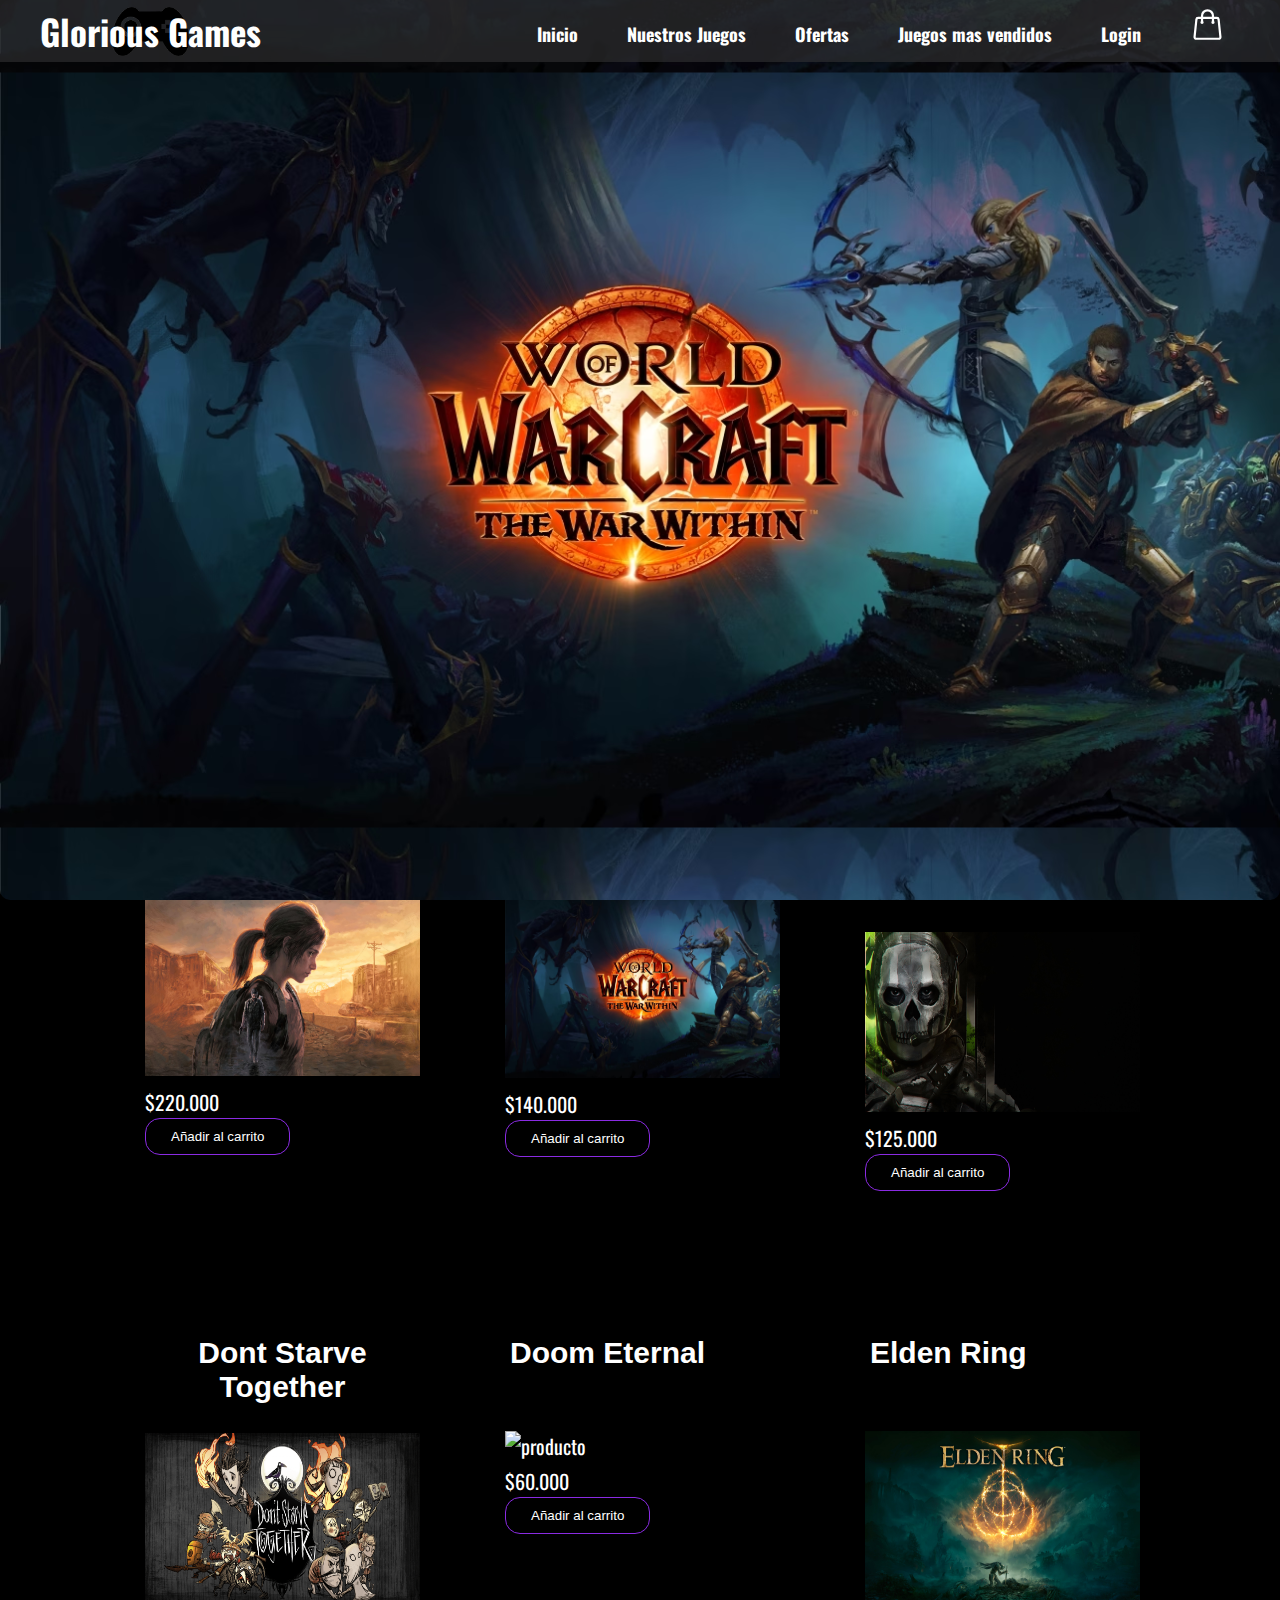
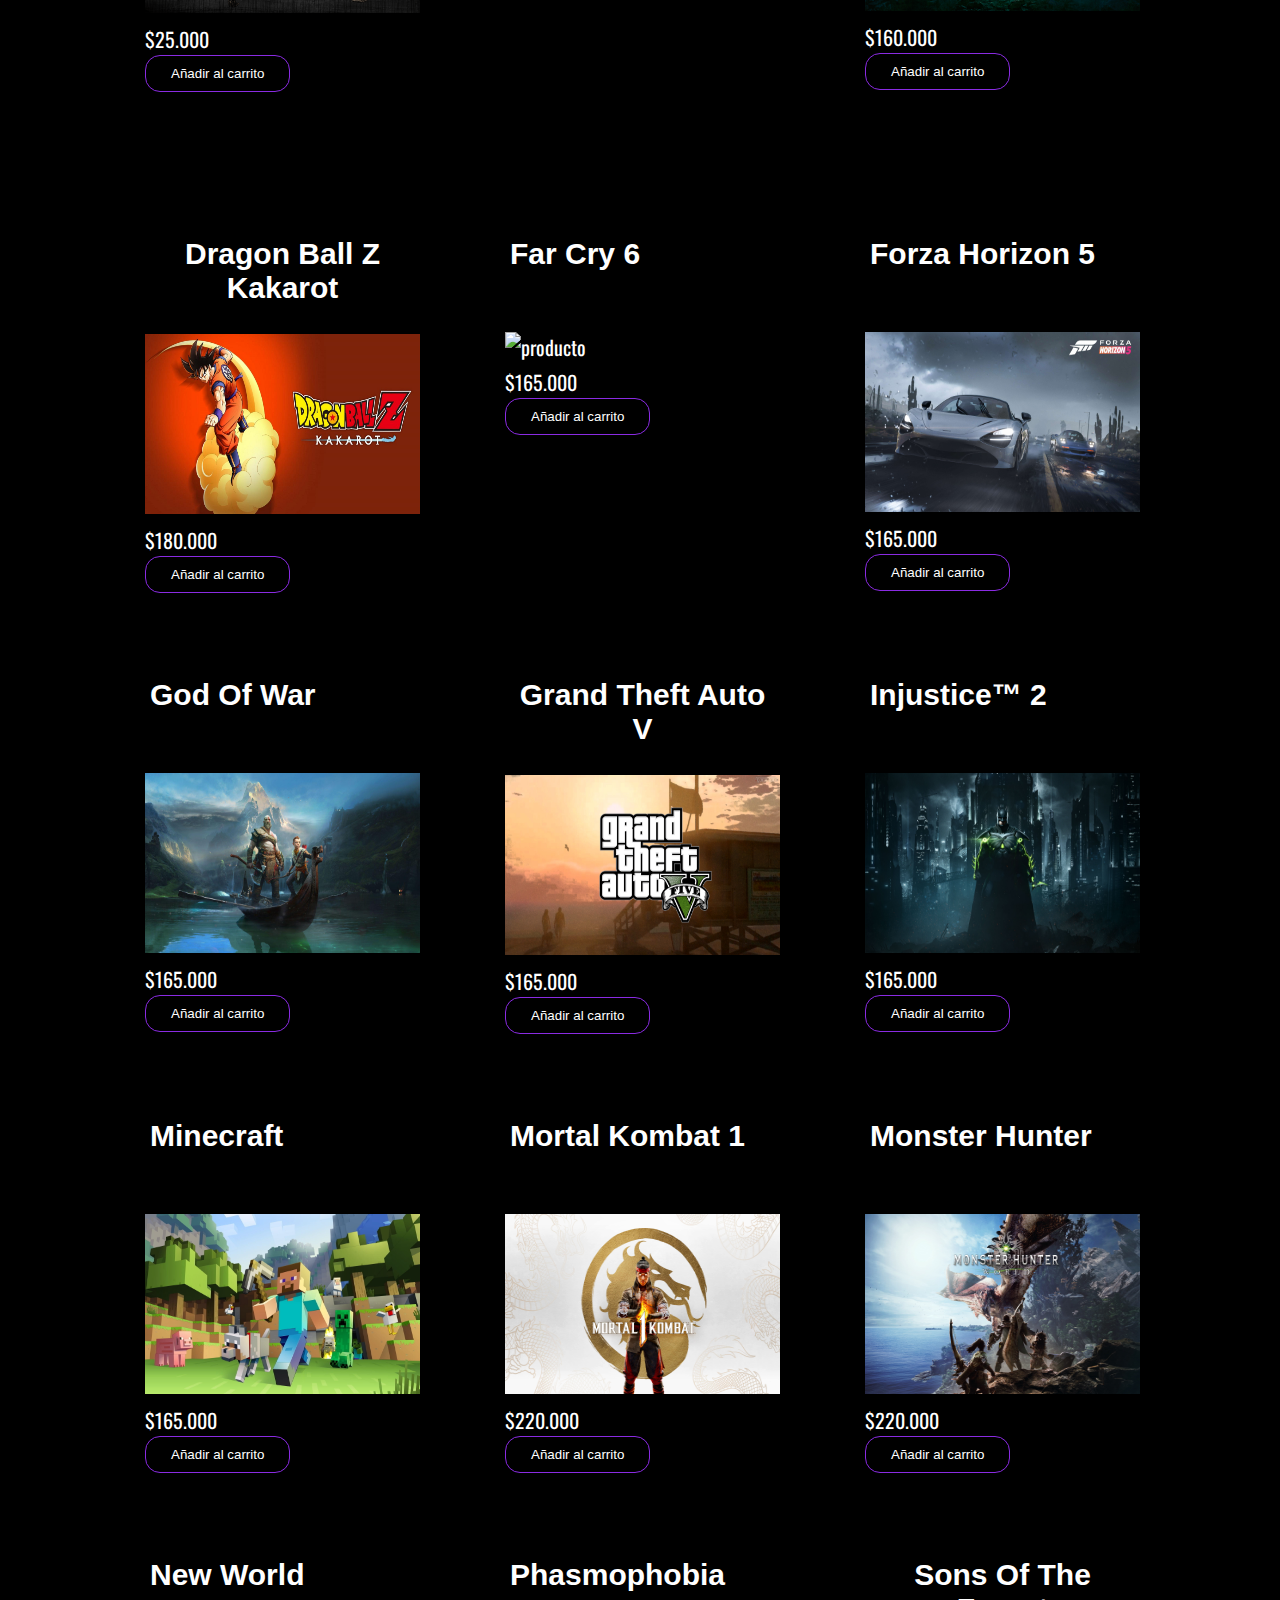
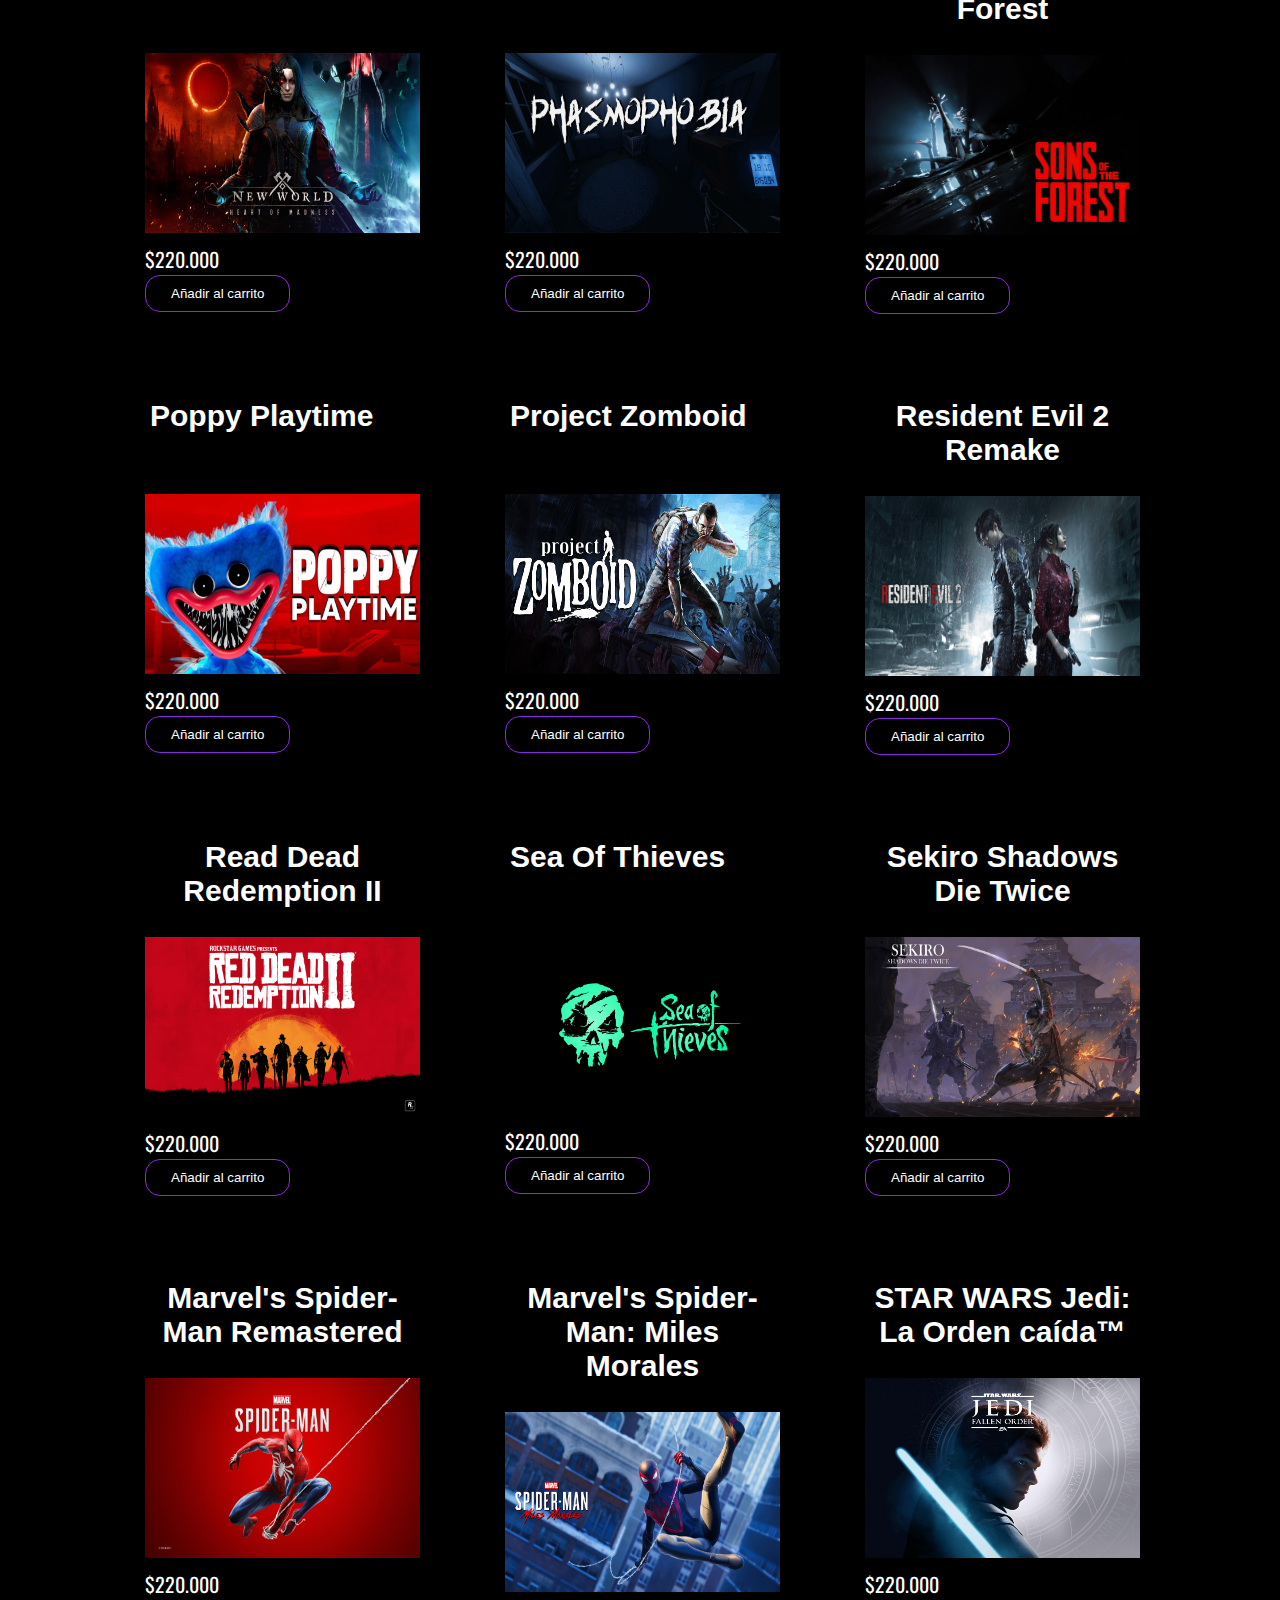
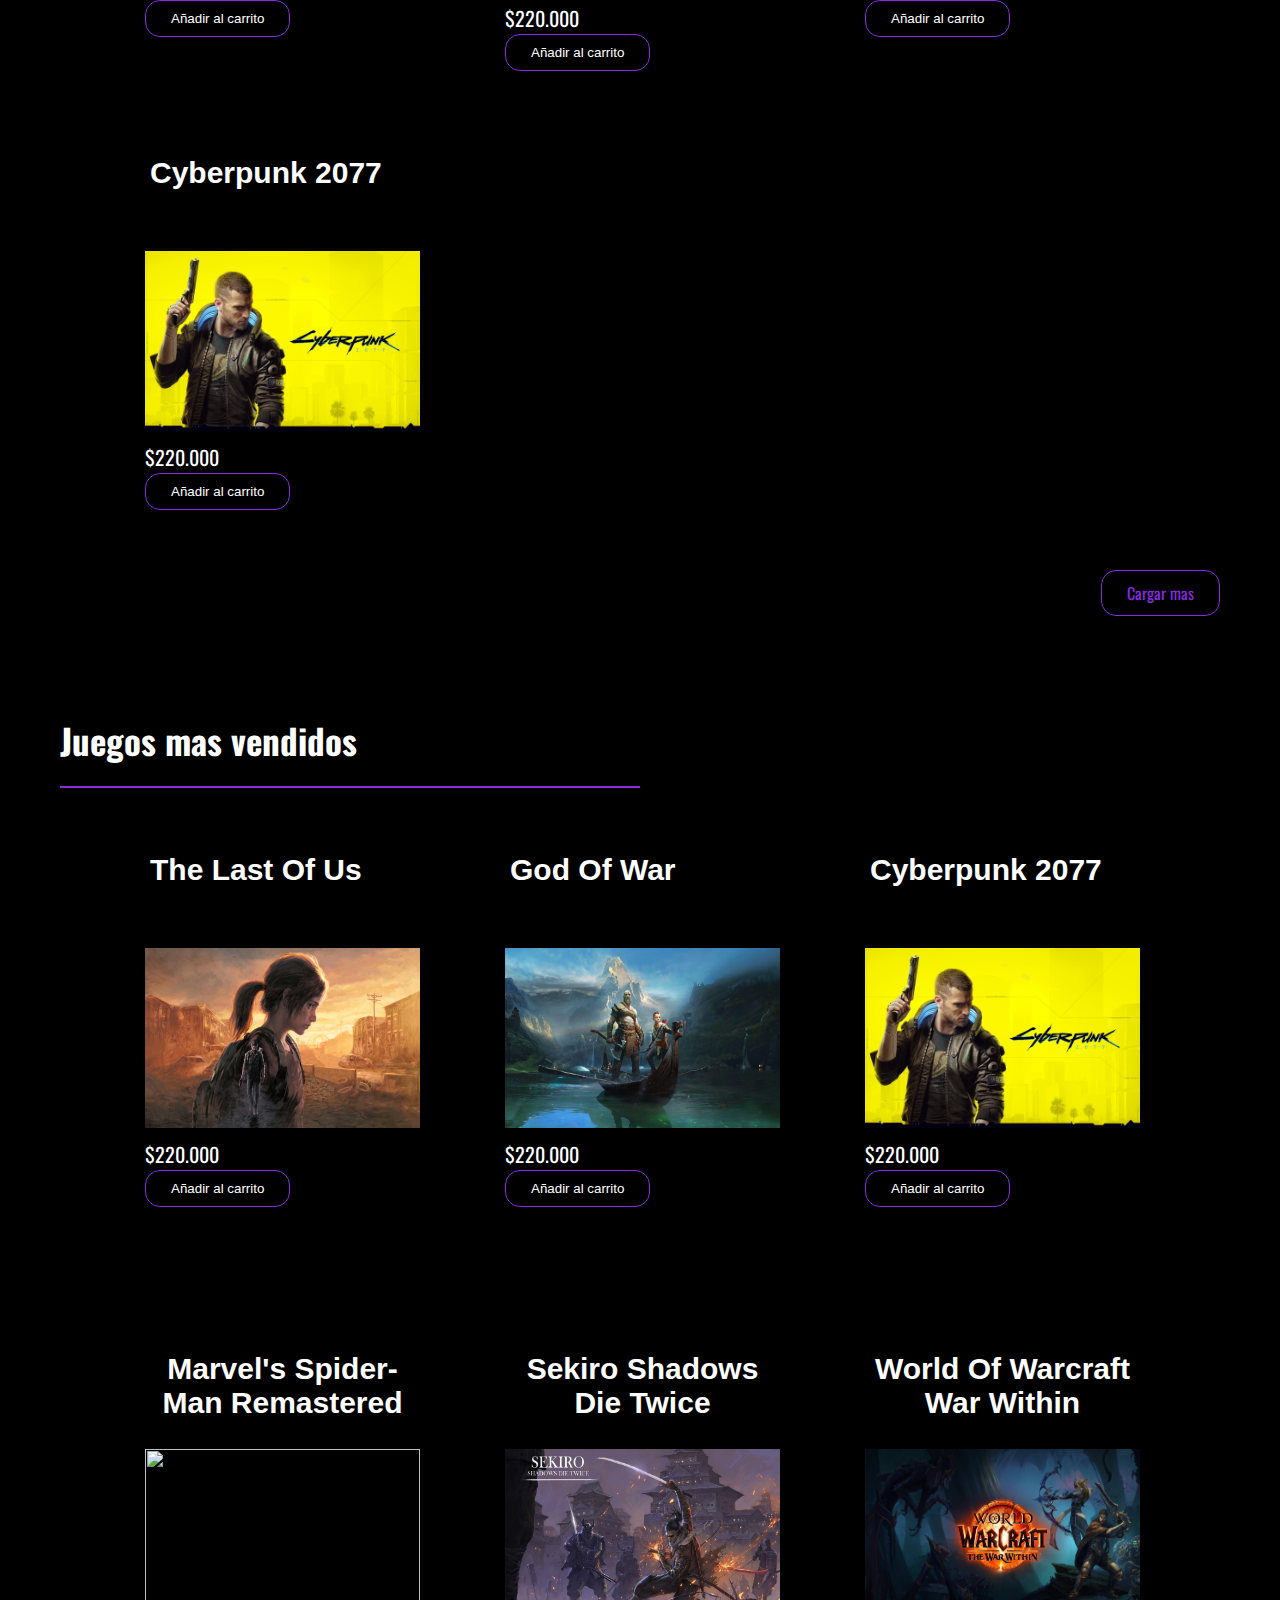
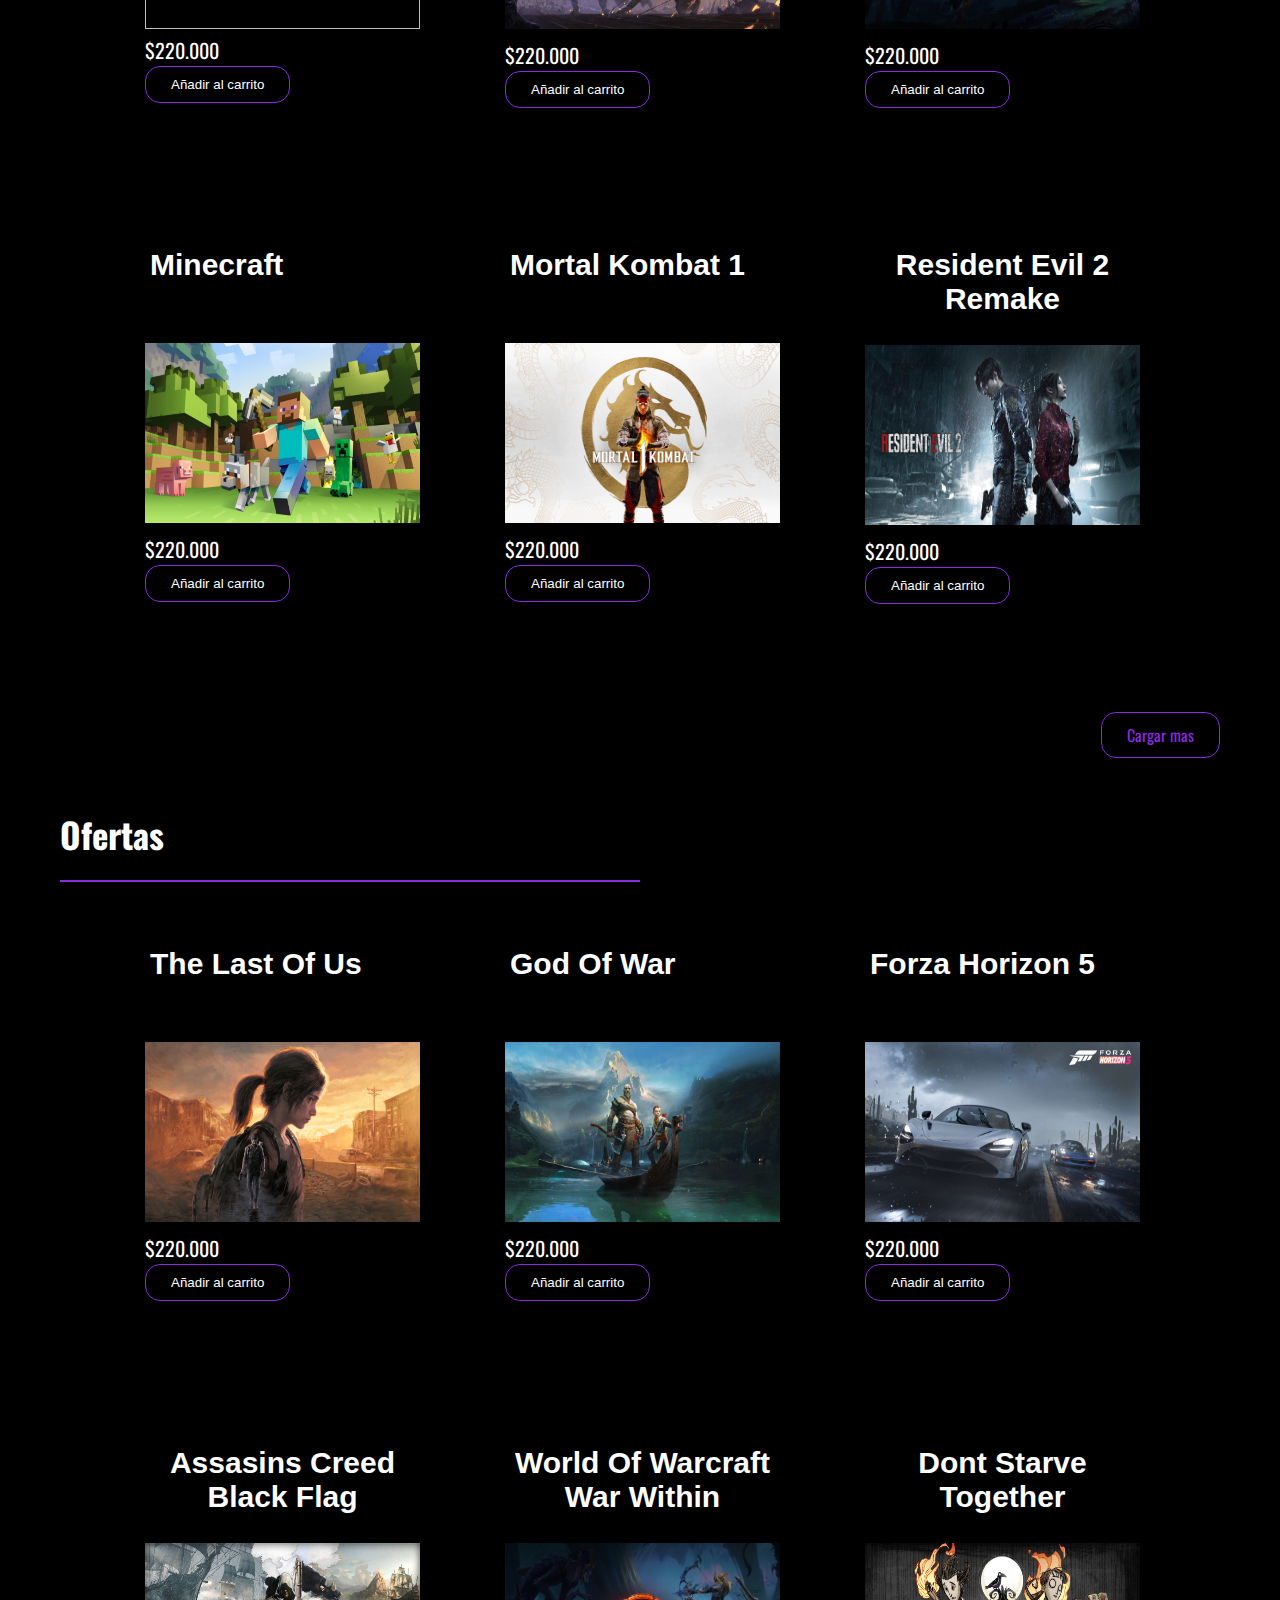
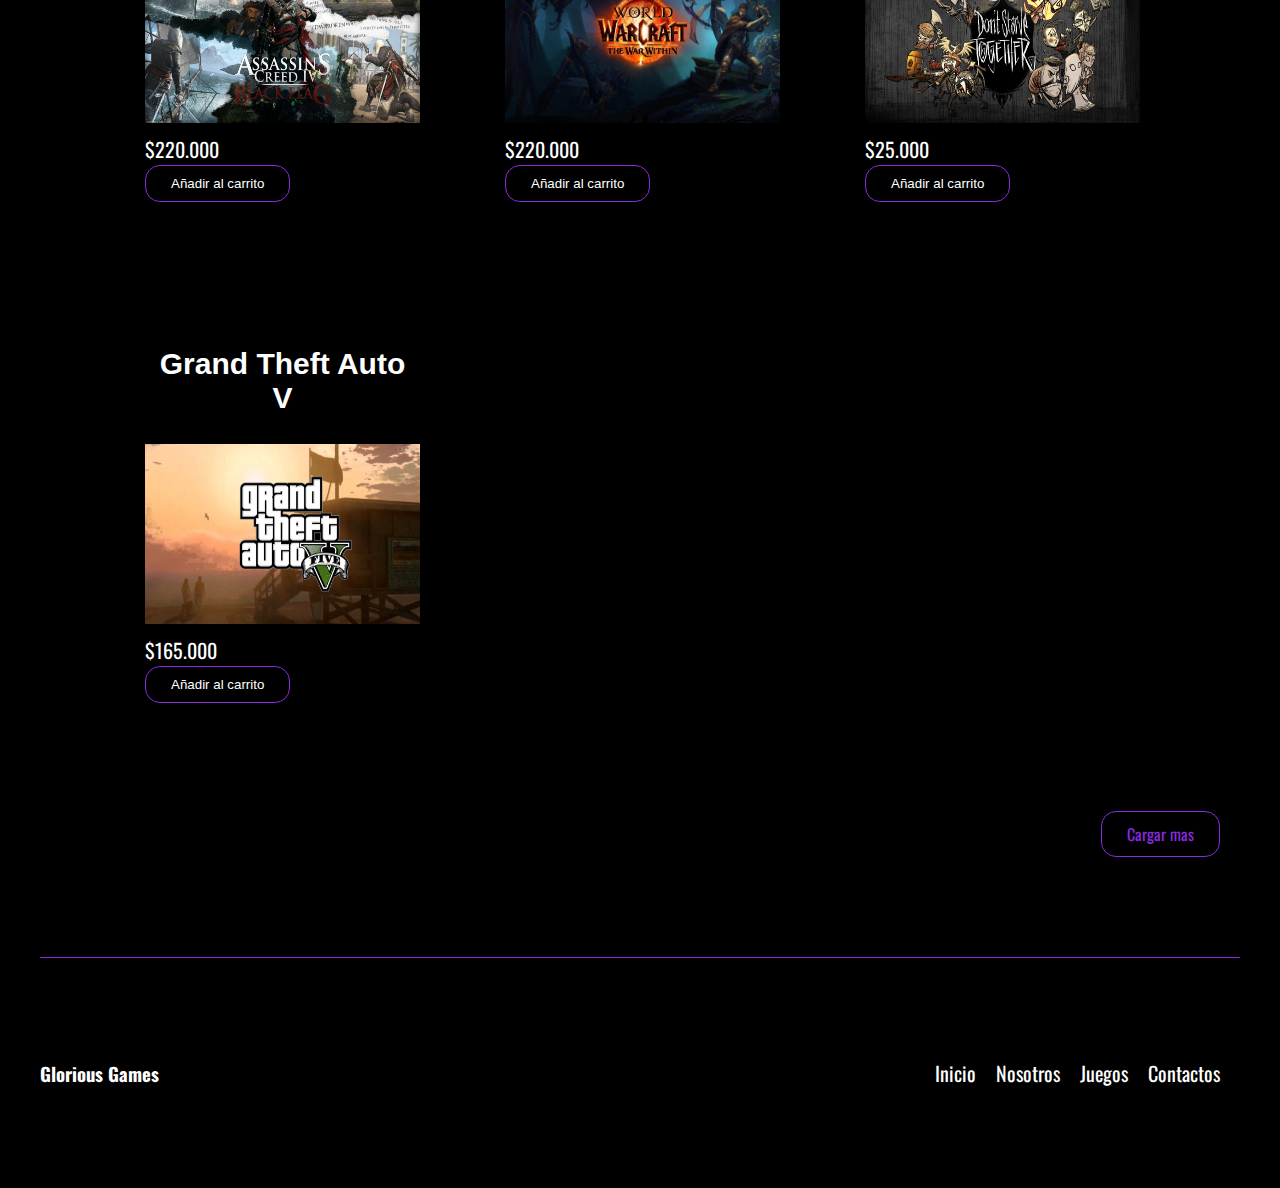
==== commit a84a053a: "Copiando todos los boxes para que tengan modal" ====
--- a/index.html
+++ b/index.html
@@ -2157,6 +2157,82 @@
             </div>
           </div>
         </div>
+        <div class="box-1">
+          <div class="content">
+            <div class="info-producto">
+              <button class="open-modal" data-modal-id="modal28">
+                Cyberpunk 2077
+              </button>
+              <figure>
+                <img
+                  class="class-img"
+                  src="/assets/Cyberpunk 2077/Cyberpunk 2077.jpg"
+                  alt="producto"
+                />
+              </figure>
+              <div class="container-modal" id="modal28">
+                <div class="content-modal">
+                  <h2>Cyberpunk 2077</h2>
+                  <iframe
+                    id="video-frame"
+                    src="/assets/World Of Warcraft/Y2meta.app-Cinemática de anuncio de The War Within _ World of Warcraft-(1080p).mp4"
+                    allow="encrypted-media"
+                    frameborder="0"
+                    allowfullscreen
+                  ></iframe>
+                  <p class="info-game">
+                    Cyberpunk 2077 es un RPG de aventura y acción de mundo
+                    abierto ambientado en el futuro sombrío de Night City, una
+                    peligrosa megalópolis obsesionada con el poder, el glamur y
+                    las incesantes modificaciones corporales.
+                  </p>
+                  <div class="carousel">
+                    <div class="carousel-images">
+                      <img
+                        src="/assets/"
+                        alt="Image 1"
+                        onclick="openFullscreen(this)"
+                      />
+                      <img
+                        src="/assets/"
+                        alt="Image 2"
+                        onclick="openFullscreen(this)"
+                      />
+                      <img
+                        src="/assets/"
+                        alt="Image 3"
+                        onclick="openFullscreen(this)"
+                      />
+                      <img
+                        src="/assets/"
+                        alt="Image 4"
+                        onclick="openFullscreen(this)"
+                      />
+                      <img
+                        src="/assets/"
+                        alt="Image 5"
+                        onclick="openFullscreen(this)"
+                      />
+                    </div>
+                  </div>
+                  <div class="fullscreen-image">
+                    <img src="" alt="Fullscreen Image" class="fullscreen-img" />
+                  </div>
+                  <div class="precio">
+                    <p>$220.000</p>
+                    <button class="boton-comprar">Añadir al carrito</button>
+                  </div>
+                  <div class="btn-cerrar">
+                    <button class="close-modal">Volver</button>
+                  </div>
+                </div>
+              </div>
+              <p>$220.000</p>
+              <button class="boton-comprar">Añadir al carrito</button>
+              <br />
+            </div>
+          </div>
+        </div>
       </div>
       <div class="load-more" id="load-more-1">Cargar mas</div>
     </section>
@@ -2168,201 +2244,673 @@
       <div class="box-container-2">
         <div class="box-2">
           <div class="content">
-            <figure>
-              <img
-                class="class-img"
-                src="/assets/the-last-of-us-part-1-remake-joel-ellie-4k-wallpaper-uhdpaper.com-319@1@h.jpg"
-                alt="producto"
-              />
-            </figure>
-            <div class="info-producto">
-              <h3>The Last Of Us</h3>
-              <p>
-                Disfruta de la emotiva historia y los inolvidables personajes de
-                The Last of Us, ganador de más de 200 premios de Juego del Año.
-              </p>
-              <br />
-              <p class="precio">$220.000</p>
-              <button class="boton-comprar">Añadir al carrito</button>
+            <div class="info-producto">
+              <button class="open-modal" data-modal-id="modal29">
+                The Last Of Us
+              </button>
+              <figure>
+                <img
+                  class="class-img"
+                  src="/assets/The Last Of Us/the-last-of-us-part-1-remake-joel-ellie-4k-wallpaper-uhdpaper.com-319@1@h.jpg"
+                />
+              </figure>
+              <div class="container-modal" id="modal29">
+                <div class="content-modal">
+                  <h2>The Last Of Us</h2>
+                  <iframe
+                    id="video-frame"
+                    src="/assets/World Of Warcraft/Y2meta.app-Cinemática de anuncio de The War Within _ World of Warcraft-(1080p).mp4"
+                    allow="encrypted-media"
+                    frameborder="0"
+                    allowfullscreen
+                  ></iframe>
+                  <p class="info-game">
+                    Disfruta de la emotiva historia y los inolvidables
+                    personajes de The Last of Us, ganador de más de 200 premios
+                    de Juego del Año.
+                  </p>
+                  <div class="carousel">
+                    <div class="carousel-images">
+                      <img
+                        src="/assets/"
+                        alt="Image 1"
+                        onclick="openFullscreen(this)"
+                      />
+                      <img
+                        src="/assets/"
+                        alt="Image 2"
+                        onclick="openFullscreen(this)"
+                      />
+                      <img
+                        src="/assets/"
+                        alt="Image 3"
+                        onclick="openFullscreen(this)"
+                      />
+                      <img
+                        src="/assets/"
+                        alt="Image 4"
+                        onclick="openFullscreen(this)"
+                      />
+                      <img
+                        src="/assets/"
+                        alt="Image 5"
+                        onclick="openFullscreen(this)"
+                      />
+                    </div>
+                  </div>
+                  <div class="fullscreen-image">
+                    <img src="" alt="Fullscreen Image" class="fullscreen-img" />
+                  </div>
+                  <div class="precio">
+                    <p>$220.000</p>
+                    <button class="boton-comprar">Añadir al carrito</button>
+                  </div>
+                  <div class="btn-cerrar">
+                    <button class="close-modal">Volver</button>
+                  </div>
+                </div>
+              </div>
+              <p>$220.000</p>
+              <button class="boton-comprar">Añadir al carrito</button>
+              <br />
             </div>
           </div>
         </div>
         <div class="box-2">
           <div class="content">
-            <figure>
-              <img
-                class="class-img"
-                src="/assets/God of war 4.jpg"
-                alt="producto"
-              />
-            </figure>
-            <div class="info-producto">
-              <h3>God Of War</h3>
-              <p>
-                Kratos ha dejado atrás su venganza contra los dioses del Olimpo
-                y vive ahora como un hombre en los dominios de los dioses y
-                monstruos nórdicos. En este mundo cruel e implacable debe luchar
-                para sobrevivir… y enseñar a su hijo a hacerlo también.
-              </p>
-              <br />
-              <p class="precio">$160.000</p>
-              <button class="boton-comprar">Añadir al carrito</button>
+            <div class="info-producto">
+              <button class="open-modal" data-modal-id="modal30">
+                God Of War
+              </button>
+              <figure>
+                <img
+                  class="class-img"
+                  src="/assets/God Of War/God of war 4.jpg"
+                />
+              </figure>
+              <div class="container-modal" id="modal30">
+                <div class="content-modal">
+                  <h2>God Of War</h2>
+                  <iframe
+                    id="video-frame"
+                    src="/assets/World Of Warcraft/Y2meta.app-Cinemática de anuncio de The War Within _ World of Warcraft-(1080p).mp4"
+                    allow="encrypted-media"
+                    frameborder="0"
+                    allowfullscreen
+                  ></iframe>
+                  <p class="info-game">
+                    Kratos ha dejado atrás su venganza contra los dioses del
+                    Olimpo y vive ahora como un hombre en los dominios de los
+                    dioses y monstruos nórdicos. En este mundo cruel e
+                    implacable debe luchar para sobrevivir… y enseñar a su hijo
+                    a hacerlo también.
+                  </p>
+                  <div class="carousel">
+                    <div class="carousel-images">
+                      <img
+                        src="/assets/"
+                        alt="Image 1"
+                        onclick="openFullscreen(this)"
+                      />
+                      <img
+                        src="/assets/"
+                        alt="Image 2"
+                        onclick="openFullscreen(this)"
+                      />
+                      <img
+                        src="/assets/"
+                        alt="Image 3"
+                        onclick="openFullscreen(this)"
+                      />
+                      <img
+                        src="/assets/"
+                        alt="Image 4"
+                        onclick="openFullscreen(this)"
+                      />
+                      <img
+                        src="/assets/"
+                        alt="Image 5"
+                        onclick="openFullscreen(this)"
+                      />
+                    </div>
+                  </div>
+                  <div class="fullscreen-image">
+                    <img src="" alt="Fullscreen Image" class="fullscreen-img" />
+                  </div>
+                  <div class="precio">
+                    <p>$220.000</p>
+                    <button class="boton-comprar">Añadir al carrito</button>
+                  </div>
+                  <div class="btn-cerrar">
+                    <button class="close-modal">Volver</button>
+                  </div>
+                </div>
+              </div>
+              <p>$220.000</p>
+              <button class="boton-comprar">Añadir al carrito</button>
+              <br />
             </div>
           </div>
         </div>
         <div class="box-2">
           <div class="content">
-            <figure>
-              <img
-                class="class-img"
-                src="/assets/Cyberpunk 2077.jpg"
-                alt="producto"
-              />
-            </figure>
-            <div class="info-producto">
-              <h3>Cyberpunk 2077</h3>
-              <p>
-                Disfruta de la emotiva historia y los inolvidables personajes de
-                The Last of Us, ganador de más de 200 premios de Juego del Año.
-              </p>
-              <br />
-              <p class="precio">$160.000</p>
-              <button class="boton-comprar">Añadir al carrito</button>
+            <div class="info-producto">
+              <button class="open-modal" data-modal-id="modal31">
+                Cyberpunk 2077
+              </button>
+              <figure>
+                <img
+                  class="class-img"
+                  src="/assets/Cyberpunk 2077/Cyberpunk 2077.jpg"
+                />
+              </figure>
+              <div class="container-modal" id="modal31">
+                <div class="content-modal">
+                  <h2>Cyberpunk 2077</h2>
+                  <iframe
+                    id="video-frame"
+                    src="/assets/World Of Warcraft/Y2meta.app-Cinemática de anuncio de The War Within _ World of Warcraft-(1080p).mp4"
+                    allow="encrypted-media"
+                    frameborder="0"
+                    allowfullscreen
+                  ></iframe>
+                  <p class="info-game">
+                    Cyberpunk 2077 es un RPG de aventura y acción de mundo
+                    abierto ambientado en el futuro sombrío de Night City, una
+                    peligrosa megalópolis obsesionada con el poder, el glamur y
+                    las incesantes modificaciones corporales.
+                  </p>
+                  <div class="carousel">
+                    <div class="carousel-images">
+                      <img
+                        src="/assets/"
+                        alt="Image 1"
+                        onclick="openFullscreen(this)"
+                      />
+                      <img
+                        src="/assets/"
+                        alt="Image 2"
+                        onclick="openFullscreen(this)"
+                      />
+                      <img
+                        src="/assets/"
+                        alt="Image 3"
+                        onclick="openFullscreen(this)"
+                      />
+                      <img
+                        src="/assets/"
+                        alt="Image 4"
+                        onclick="openFullscreen(this)"
+                      />
+                      <img
+                        src="/assets/"
+                        alt="Image 5"
+                        onclick="openFullscreen(this)"
+                      />
+                    </div>
+                  </div>
+                  <div class="fullscreen-image">
+                    <img src="" alt="Fullscreen Image" class="fullscreen-img" />
+                  </div>
+                  <div class="precio">
+                    <p>$220.000</p>
+                    <button class="boton-comprar">Añadir al carrito</button>
+                  </div>
+                  <div class="btn-cerrar">
+                    <button class="close-modal">Volver</button>
+                  </div>
+                </div>
+              </div>
+              <p>$220.000</p>
+              <button class="boton-comprar">Añadir al carrito</button>
+              <br />
             </div>
           </div>
         </div>
         <div class="box-2">
           <div class="content">
-            <figure>
-              <img
-                class="class-img"
-                src="/assets/Spiderman 1.jpg"
-                alt="producto"
-              />
-            </figure>
-            <div class="info-producto">
-              <h3>Marvel's Spider-Man Remastered</h3>
-              <p>
-                En Marvel's Spider-Man Remasterizado, la vida de Peter Parker se
-                topa con la de Spider-Man en una historia original repleta de
-                acción. Ponte en la piel de un Peter Parker veterano que ha
-                pulido sus habilidades en la lucha contra el crimen y los
-                villanos en la Nueva York de Marvel.
-              </p>
-              <br />
-              <p class="precio">$210.000</p>
-              <button class="boton-comprar">Añadir al carrito</button>
+            <div class="info-producto">
+              <button class="open-modal" data-modal-id="modal32">
+                Marvel's Spider-Man Remastered
+              </button>
+              <figure>
+                <img class="class-img" src="/assets/Spdierman
+                Remastered/Spiderman 1.jpg"/>
+              </figure>
+              <div class="container-modal" id="modal32">
+                <div class="content-modal">
+                  <h2>Marvel's Spider-Man Remastered</h2>
+                  <iframe
+                    id="video-frame"
+                    src="/assets/Spdierman Remastered/Spiderman 1.jpg"
+                    allow="encrypted-media"
+                    frameborder="0"
+                    allowfullscreen
+                  ></iframe>
+                  <p class="info-game">
+                    En Marvel's Spider-Man Remasterizado, la vida de Peter
+                    Parker se topa con la de Spider-Man en una historia original
+                    repleta de acción. Ponte en la piel de un Peter Parker
+                    veterano que ha pulido sus habilidades en la lucha contra el
+                    crimen y los villanos en la Nueva York de Marvel.
+                  </p>
+                  <div class="carousel">
+                    <div class="carousel-images">
+                      <img
+                        src="/assets/"
+                        alt="Image 1"
+                        onclick="openFullscreen(this)"
+                      />
+                      <img
+                        src="/assets/"
+                        alt="Image 2"
+                        onclick="openFullscreen(this)"
+                      />
+                      <img
+                        src="/assets/"
+                        alt="Image 3"
+                        onclick="openFullscreen(this)"
+                      />
+                      <img
+                        src="/assets/"
+                        alt="Image 4"
+                        onclick="openFullscreen(this)"
+                      />
+                      <img
+                        src="/assets/"
+                        alt="Image 5"
+                        onclick="openFullscreen(this)"
+                      />
+                    </div>
+                  </div>
+                  <div class="fullscreen-image">
+                    <img src="" alt="Fullscreen Image" class="fullscreen-img" />
+                  </div>
+                  <div class="precio">
+                    <p>$220.000</p>
+                    <button class="boton-comprar">Añadir al carrito</button>
+                  </div>
+                  <div class="btn-cerrar">
+                    <button class="close-modal">Volver</button>
+                  </div>
+                </div>
+              </div>
+              <p>$220.000</p>
+              <button class="boton-comprar">Añadir al carrito</button>
+              <br />
             </div>
           </div>
         </div>
         <div class="box-2">
           <div class="content">
-            <figure>
-              <img
-                class="class-img"
-                src="/assets/Sekiro Shadows Die Twice.jpg"
-                alt="producto"
-              />
-            </figure>
-            <div class="info-producto">
-              <h3>Sekiro Shadows Die Twice</h3>
-              <p>
-                Disfruta de la emotiva historia y los inolvidables personajes de
-                The Last of Us, ganador de más de 200 premios de Juego del Año.
-              </p>
-              <br />
-              <p class="precio">$230.000</p>
-              <button class="boton-comprar">Añadir al carrito</button>
+            <div class="info-producto">
+              <button class="open-modal" data-modal-id="modal33">
+                Sekiro Shadows Die Twice
+              </button>
+              <figure>
+                <img
+                  class="class-img"
+                  src="/assets/Sekiro Shadows Die Twice/Sekiro Shadows Die Twice.jpg"
+                />
+              </figure>
+              <div class="container-modal" id="modal33">
+                <div class="content-modal">
+                  <h2>Sekiro Shadows Die Twice</h2>
+                  <iframe
+                    id="video-frame"
+                    src="/assets/Spdierman Remastered/Spiderman 1.jpg"
+                    allow="encrypted-media"
+                    frameborder="0"
+                    allowfullscreen
+                  ></iframe>
+                  <p class="info-game">
+                    Juego del año - The Game Awards 2019 Mejor juego de acción
+                    de 2019 - IGN Traza tu propio camino hacia la venganza en la
+                    galardonada aventura de FromSoftware, creadores de
+                    Bloodborne y la saga Dark Souls. Véngate. Restituye tu
+                    honor. Mata con ingenio.
+                  </p>
+                  <div class="carousel">
+                    <div class="carousel-images">
+                      <img
+                        src="/assets/"
+                        alt="Image 1"
+                        onclick="openFullscreen(this)"
+                      />
+                      <img
+                        src="/assets/"
+                        alt="Image 2"
+                        onclick="openFullscreen(this)"
+                      />
+                      <img
+                        src="/assets/"
+                        alt="Image 3"
+                        onclick="openFullscreen(this)"
+                      />
+                      <img
+                        src="/assets/"
+                        alt="Image 4"
+                        onclick="openFullscreen(this)"
+                      />
+                      <img
+                        src="/assets/"
+                        alt="Image 5"
+                        onclick="openFullscreen(this)"
+                      />
+                    </div>
+                  </div>
+                  <div class="fullscreen-image">
+                    <img src="" alt="Fullscreen Image" class="fullscreen-img" />
+                  </div>
+                  <div class="precio">
+                    <p>$220.000</p>
+                    <button class="boton-comprar">Añadir al carrito</button>
+                  </div>
+                  <div class="btn-cerrar">
+                    <button class="close-modal">Volver</button>
+                  </div>
+                </div>
+              </div>
+              <p>$220.000</p>
+              <button class="boton-comprar">Añadir al carrito</button>
+              <br />
             </div>
           </div>
         </div>
 
         <div class="box-2">
           <div class="content">
-            <figure>
-              <img
-                class="class-img"
-                src="/assets/World Of Warcraft War Within.avif"
-                alt="producto"
-              />
-            </figure>
-            <div class="info-producto">
-              <h3>World Of Warcraft War Within</h3>
-              <p>
-                Viaja por inéditos mundos subterráneos, repletos de maravillas
-                ocultas y peligros al acecho, hasta las oscuras profundidades
-                del imperio nerubiano, donde la maliciosa Presagista del Vacío
-                está amasando fuerzas arácnidas para poner Azeroth de rodillas.
-              </p>
-              <br />
-              <p class="precio">$190.000</p>
-              <button class="boton-comprar">Añadir al carrito</button>
+            <div class="info-producto">
+              <button class="open-modal" data-modal-id="modal34">
+                World Of Warcraft War Within
+              </button>
+              <figure>
+                <img
+                  class="class-img"
+                  src="/assets/World Of Warcraft/World Of Warcraft War Within.avif"
+                />
+              </figure>
+              <div class="container-modal" id="modal34">
+                <div class="content-modal">
+                  <h2>World Of Warcraft War Within</h2>
+                  <iframe
+                    id="video-frame"
+                    src="/assets/Spdierman Remastered/Spiderman 1.jpg"
+                    allow="encrypted-media"
+                    frameborder="0"
+                    allowfullscreen
+                  ></iframe>
+                  <p class="info-game">
+                    Viaja por inéditos mundos subterráneos, repletos de
+                    maravillas ocultas y peligros al acecho, hasta las oscuras
+                    profundidades del imperio nerubiano, donde la maliciosa
+                    Presagista del Vacío está amasando fuerzas arácnidas para
+                    poner Azeroth de rodillas.
+                  </p>
+                  <div class="carousel">
+                    <div class="carousel-images">
+                      <img
+                        src="/assets/"
+                        alt="Image 1"
+                        onclick="openFullscreen(this)"
+                      />
+                      <img
+                        src="/assets/"
+                        alt="Image 2"
+                        onclick="openFullscreen(this)"
+                      />
+                      <img
+                        src="/assets/"
+                        alt="Image 3"
+                        onclick="openFullscreen(this)"
+                      />
+                      <img
+                        src="/assets/"
+                        alt="Image 4"
+                        onclick="openFullscreen(this)"
+                      />
+                      <img
+                        src="/assets/"
+                        alt="Image 5"
+                        onclick="openFullscreen(this)"
+                      />
+                    </div>
+                  </div>
+                  <div class="fullscreen-image">
+                    <img src="" alt="Fullscreen Image" class="fullscreen-img" />
+                  </div>
+                  <div class="precio">
+                    <p>$220.000</p>
+                    <button class="boton-comprar">Añadir al carrito</button>
+                  </div>
+                  <div class="btn-cerrar">
+                    <button class="close-modal">Volver</button>
+                  </div>
+                </div>
+              </div>
+              <p>$220.000</p>
+              <button class="boton-comprar">Añadir al carrito</button>
+              <br />
             </div>
           </div>
         </div>
 
         <div class="box-2">
           <div class="content">
-            <figure>
-              <img
-                class="class-img"
-                src="/assets/Minecraft.jpg"
-                alt="producto"
-              />
-            </figure>
-            <div class="info-producto">
-              <h3>Minecraft</h3>
-              <p>
-                El mundo de Minecraft es vasto, ¿por qué no llevarlo más allá de
-                sus fronteras de bloques? ¡Personaliza tu dispositivo con
-                nuestros fondos de pantalla de Minecraft favoritos, banners de
-                redes sociales y mucho más!
-              </p>
-              <br />
-              <p class="precio">$170.000</p>
-              <button class="boton-comprar">Añadir al carrito</button>
+            <div class="info-producto">
+              <button class="open-modal" data-modal-id="modal35">
+                Minecraft
+              </button>
+              <figure>
+                <img class="class-img" src="/assets/Minecraft/Minecraft.jpg" />
+              </figure>
+              <div class="container-modal" id="modal35">
+                <div class="content-modal">
+                  <h2>Minecraft</h2>
+                  <iframe
+                    id="video-frame"
+                    src="/assets/Spdierman Remastered/Spiderman 1.jpg"
+                    allow="encrypted-media"
+                    frameborder="0"
+                    allowfullscreen
+                  ></iframe>
+                  <p class="info-game">
+                    El mundo de Minecraft es vasto, ¿por qué no llevarlo más
+                    allá de sus fronteras de bloques? ¡Personaliza tu
+                    dispositivo con nuestros fondos de pantalla de Minecraft
+                    favoritos, banners de redes sociales y mucho más!
+                  </p>
+                  <div class="carousel">
+                    <div class="carousel-images">
+                      <img
+                        src="/assets/"
+                        alt="Image 1"
+                        onclick="openFullscreen(this)"
+                      />
+                      <img
+                        src="/assets/"
+                        alt="Image 2"
+                        onclick="openFullscreen(this)"
+                      />
+                      <img
+                        src="/assets/"
+                        alt="Image 3"
+                        onclick="openFullscreen(this)"
+                      />
+                      <img
+                        src="/assets/"
+                        alt="Image 4"
+                        onclick="openFullscreen(this)"
+                      />
+                      <img
+                        src="/assets/"
+                        alt="Image 5"
+                        onclick="openFullscreen(this)"
+                      />
+                    </div>
+                  </div>
+                  <div class="fullscreen-image">
+                    <img src="" alt="Fullscreen Image" class="fullscreen-img" />
+                  </div>
+                  <div class="precio">
+                    <p>$220.000</p>
+                    <button class="boton-comprar">Añadir al carrito</button>
+                  </div>
+                  <div class="btn-cerrar">
+                    <button class="close-modal">Volver</button>
+                  </div>
+                </div>
+              </div>
+              <p>$220.000</p>
+              <button class="boton-comprar">Añadir al carrito</button>
+              <br />
             </div>
           </div>
         </div>
         <div class="box-2">
           <div class="content">
-            <figure>
-              <img class="class-img" src="/assets/Mk 1.jpg" alt="producto" />
-            </figure>
-            <div class="info-producto">
-              <h3>Mortal Kombat 1</h3>
-              <p>
-                Descubre un nuevo universo de Mortal Kombat™creado por Liu Kang,
-                Dios del Fuego. ¡Mortal Kombat™ 1 abre paso a una nueva era de
-                esta icónica saga con un nuevo sistema de kombate, modos de
-                juego y fatalities!
-              </p>
-              <br />
-              <p class="precio">$220.000</p>
-              <button class="boton-comprar">Añadir al carrito</button>
-            </div>
-          </div>
-        </div>
-
+            <div class="info-producto">
+              <button class="open-modal" data-modal-id="modal36">
+                Mortal Kombat 1
+              </button>
+              <figure>
+                <img class="class-img" src="/assets/Mortal Kombat 1/Mk 1.jpg" />
+              </figure>
+              <div class="container-modal" id="modal36">
+                <div class="content-modal">
+                  <h2>Mortal Kombat 1</h2>
+                  <iframe
+                    id="video-frame"
+                    src="/assets/Spdierman Remastered/Spiderman 1.jpg"
+                    allow="encrypted-media"
+                    frameborder="0"
+                    allowfullscreen
+                  ></iframe>
+                  <p class="info-game">
+                    El mundo de Minecraft es vasto, ¿por qué no llevarlo más
+                    allá de sus fronteras de bloques? ¡Personaliza tu
+                    dispositivo con nuestros fondos de pantalla de Minecraft
+                    favoritos, banners de redes sociales y mucho más!
+                  </p>
+                  <div class="carousel">
+                    <div class="carousel-images">
+                      <img
+                        src="/assets/"
+                        alt="Image 1"
+                        onclick="openFullscreen(this)"
+                      />
+                      <img
+                        src="/assets/"
+                        alt="Image 2"
+                        onclick="openFullscreen(this)"
+                      />
+                      <img
+                        src="/assets/"
+                        alt="Image 3"
+                        onclick="openFullscreen(this)"
+                      />
+                      <img
+                        src="/assets/"
+                        alt="Image 4"
+                        onclick="openFullscreen(this)"
+                      />
+                      <img
+                        src="/assets/"
+                        alt="Image 5"
+                        onclick="openFullscreen(this)"
+                      />
+                    </div>
+                  </div>
+                  <div class="fullscreen-image">
+                    <img src="" alt="Fullscreen Image" class="fullscreen-img" />
+                  </div>
+                  <div class="precio">
+                    <p>$220.000</p>
+                    <button class="boton-comprar">Añadir al carrito</button>
+                  </div>
+                  <div class="btn-cerrar">
+                    <button class="close-modal">Volver</button>
+                  </div>
+                </div>
+              </div>
+              <p>$220.000</p>
+              <button class="boton-comprar">Añadir al carrito</button>
+              <br />
+            </div>
+          </div>
+        </div>
         <div class="box-2">
           <div class="content">
-            <figure>
-              <img
-                class="class-img"
-                src="/assets/Re2 Remake.jpg"
-                alt="producto"
-              />
-            </figure>
-            <div class="info-producto">
-              <h3>Resident Evil 2 Remake</h3>
-              <p>
-                Publicado originalmente en 1998, Resident Evil 2, uno de los
-                juegos más icónicos de todos los tiempos, regresa completamente
-                reinventado para las consolas de nueva generación.
-              </p>
-              <br />
-              <p class="precio">$112.000</p>
-              <button class="boton-comprar">Añadir al carrito</button>
+            <div class="info-producto">
+              <button class="open-modal" data-modal-id="modal37">
+                Resident Evil 2 Remake
+              </button>
+              <figure>
+                <img
+                  class="class-img"
+                  src="/assets/Resident Evil 2/Re2 Remake.jpg"
+                />
+              </figure>
+              <div class="container-modal" id="modal37">
+                <div class="content-modal">
+                  <h2>Resident Evil 2 Remake</h2>
+                  <iframe
+                    id="video-frame"
+                    src="/assets/Spdierman Remastered/Spiderman 1.jpg"
+                    allow="encrypted-media"
+                    frameborder="0"
+                    allowfullscreen
+                  ></iframe>
+                  <p class="info-game">
+                    Publicado originalmente en 1998, Resident Evil 2, uno de los
+                    juegos más icónicos de todos los tiempos, regresa
+                    completamente reinventado para las consolas de nueva
+                    generación.
+                  </p>
+                  <div class="carousel">
+                    <div class="carousel-images">
+                      <img
+                        src="/assets/"
+                        alt="Image 1"
+                        onclick="openFullscreen(this)"
+                      />
+                      <img
+                        src="/assets/"
+                        alt="Image 2"
+                        onclick="openFullscreen(this)"
+                      />
+                      <img
+                        src="/assets/"
+                        alt="Image 3"
+                        onclick="openFullscreen(this)"
+                      />
+                      <img
+                        src="/assets/"
+                        alt="Image 4"
+                        onclick="openFullscreen(this)"
+                      />
+                      <img
+                        src="/assets/"
+                        alt="Image 5"
+                        onclick="openFullscreen(this)"
+                      />
+                    </div>
+                  </div>
+                  <div class="fullscreen-image">
+                    <img src="" alt="Fullscreen Image" class="fullscreen-img" />
+                  </div>
+                  <div class="precio">
+                    <p>$220.000</p>
+                    <button class="boton-comprar">Añadir al carrito</button>
+                  </div>
+                  <div class="btn-cerrar">
+                    <button class="close-modal">Volver</button>
+                  </div>
+                </div>
+              </div>
+              <p>$220.000</p>
+              <button class="boton-comprar">Añadir al carrito</button>
+              <br />
             </div>
           </div>
         </div>
@@ -2377,224 +2925,535 @@
       <div class="box-container-2">
         <div class="box-3">
           <div class="content">
-            <figure>
-              <img
-                class="class-img"
-                src="/assets/the-last-of-us-part-1-remake-joel-ellie-4k-wallpaper-uhdpaper.com-319@1@h.jpg"
-                alt="producto"
-              />
-            </figure>
-            <div class="info-producto">
-              <h3>The Last Of Us</h3>
-              <p>
-                Disfruta de la emotiva historia y los inolvidables personajes de
-                The Last of Us, ganador de más de 200 premios de Juego del Año.
-              </p>
-              <br />
-              <p class="precio">50% OFF <br />$110.000</p>
-              <button class="boton-comprar">Añadir al carrito</button>
+            <div class="info-producto">
+              <button class="open-modal" data-modal-id="modal38">
+                The Last Of Us
+              </button>
+              <figure>
+                <img
+                  class="class-img"
+                  src="/assets/The Last Of Us/the-last-of-us-part-1-remake-joel-ellie-4k-wallpaper-uhdpaper.com-319@1@h.jpg"
+                />
+              </figure>
+              <div class="container-modal" id="modal38">
+                <div class="content-modal">
+                  <h2>The Last Of Us</h2>
+                  <iframe
+                    id="video-frame"
+                    src="/assets/Spdierman Remastered/Spiderman 1.jpg"
+                    allow="encrypted-media"
+                    frameborder="0"
+                    allowfullscreen
+                  ></iframe>
+                  <p class="info-game">
+                    Publicado originalmente en 1998, Resident Evil 2, uno de los
+                    juegos más icónicos de todos los tiempos, regresa
+                    completamente reinventado para las consolas de nueva
+                    generación.
+                  </p>
+                  <div class="carousel">
+                    <div class="carousel-images">
+                      <img
+                        src="/assets/"
+                        alt="Image 1"
+                        onclick="openFullscreen(this)"
+                      />
+                      <img
+                        src="/assets/"
+                        alt="Image 2"
+                        onclick="openFullscreen(this)"
+                      />
+                      <img
+                        src="/assets/"
+                        alt="Image 3"
+                        onclick="openFullscreen(this)"
+                      />
+                      <img
+                        src="/assets/"
+                        alt="Image 4"
+                        onclick="openFullscreen(this)"
+                      />
+                      <img
+                        src="/assets/"
+                        alt="Image 5"
+                        onclick="openFullscreen(this)"
+                      />
+                    </div>
+                  </div>
+                  <div class="fullscreen-image">
+                    <img src="" alt="Fullscreen Image" class="fullscreen-img" />
+                  </div>
+                  <div class="precio">
+                    <p>$220.000</p>
+                    <button class="boton-comprar">Añadir al carrito</button>
+                  </div>
+                  <div class="btn-cerrar">
+                    <button class="close-modal">Volver</button>
+                  </div>
+                </div>
+              </div>
+              <p>$220.000</p>
+              <button class="boton-comprar">Añadir al carrito</button>
+              <br />
             </div>
           </div>
         </div>
         <div class="box-3">
           <div class="content">
-            <figure>
-              <img
-                class="class-img"
-                src="/assets/God of war 4.jpg"
-                alt="producto"
-              />
-            </figure>
-            <div class="info-producto">
-              <h3>God Of War</h3>
-              <p>
-                Kratos ha dejado atrás su venganza contra los dioses del Olimpo
-                y vive ahora como un hombre en los dominios de los dioses y
-                monstruos nórdicos. En este mundo cruel e implacable debe luchar
-                para sobrevivir… y enseñar a su hijo a hacerlo también.
-              </p>
-              <br />
-              <p class="precio">25% OFF <br />$110.000</p>
-              <button class="boton-comprar">Añadir al carrito</button>
+            <div class="info-producto">
+              <button class="open-modal" data-modal-id="modal39">
+                God Of War
+              </button>
+              <figure>
+                <img
+                  class="class-img"
+                  src="/assets/God Of War/God of war 4.jpg"
+                />
+              </figure>
+              <div class="container-modal" id="modal39">
+                <div class="content-modal">
+                  <h2>God Of War</h2>
+                  <iframe
+                    id="video-frame"
+                    src="/assets/Spdierman Remastered/Spiderman 1.jpg"
+                    allow="encrypted-media"
+                    frameborder="0"
+                    allowfullscreen
+                  ></iframe>
+                  <p class="info-game">
+                    Kratos ha dejado atrás su venganza contra los dioses del
+                    Olimpo y vive ahora como un hombre en los dominios de los
+                    dioses y monstruos nórdicos. En este mundo cruel e
+                    implacable debe luchar para sobrevivir… y enseñar a su hijo
+                    a hacerlo también.
+                  </p>
+                  <div class="carousel">
+                    <div class="carousel-images">
+                      <img
+                        src="/assets/"
+                        alt="Image 1"
+                        onclick="openFullscreen(this)"
+                      />
+                      <img
+                        src="/assets/"
+                        alt="Image 2"
+                        onclick="openFullscreen(this)"
+                      />
+                      <img
+                        src="/assets/"
+                        alt="Image 3"
+                        onclick="openFullscreen(this)"
+                      />
+                      <img
+                        src="/assets/"
+                        alt="Image 4"
+                        onclick="openFullscreen(this)"
+                      />
+                      <img
+                        src="/assets/"
+                        alt="Image 5"
+                        onclick="openFullscreen(this)"
+                      />
+                    </div>
+                  </div>
+                  <div class="fullscreen-image">
+                    <img src="" alt="Fullscreen Image" class="fullscreen-img" />
+                  </div>
+                  <div class="precio">
+                    <p>$220.000</p>
+                    <button class="boton-comprar">Añadir al carrito</button>
+                  </div>
+                  <div class="btn-cerrar">
+                    <button class="close-modal">Volver</button>
+                  </div>
+                </div>
+              </div>
+              <p>$220.000</p>
+              <button class="boton-comprar">Añadir al carrito</button>
+              <br />
             </div>
           </div>
         </div>
         <div class="box-3">
           <div class="content">
-            <figure>
-              <img
-                class="class-img"
-                src="/assets/Cyberpunk 2077.jpg"
-                alt="producto"
-              />
-            </figure>
-            <div class="info-producto">
-              <h3>Cyberpunk 2077</h3>
-              <p>
-                Disfruta de la emotiva historia y los inolvidables personajes de
-                The Last of Us, ganador de más de 200 premios de Juego del Año.
-              </p>
-              <br />
-              <p class="precio">10% OFF <br />$144.000</p>
-              <button class="boton-comprar">Añadir al carrito</button>
+            <div class="info-producto">
+              <button class="open-modal" data-modal-id="modal40">
+                Forza Horizon 5
+              </button>
+              <figure>
+                <img
+                  class="class-img"
+                  src="/assets/Forza Horizon 5/Forza Horizon 5.jpg"
+                />
+              </figure>
+              <div class="container-modal" id="modal40">
+                <div class="content-modal">
+                  <h2>Forza Horizon 5</h2>
+                  <iframe
+                    id="video-frame"
+                    src="/assets/Spdierman Remastered/Spiderman 1.jpg"
+                    allow="encrypted-media"
+                    frameborder="0"
+                    allowfullscreen
+                  ></iframe>
+                  <p class="info-game">
+                    Explora los vibrantes paisajes del mundo abierto de México y
+                    disfruta de una diversión sin límites al volante de los
+                    mejores coches del mundo. Conquista la escarpada Sierra
+                    Nueva en la experiencia definitiva del rally de Horizon.
+                  </p>
+                  <div class="carousel">
+                    <div class="carousel-images">
+                      <img
+                        src="/assets/"
+                        alt="Image 1"
+                        onclick="openFullscreen(this)"
+                      />
+                      <img
+                        src="/assets/"
+                        alt="Image 2"
+                        onclick="openFullscreen(this)"
+                      />
+                      <img
+                        src="/assets/"
+                        alt="Image 3"
+                        onclick="openFullscreen(this)"
+                      />
+                      <img
+                        src="/assets/"
+                        alt="Image 4"
+                        onclick="openFullscreen(this)"
+                      />
+                      <img
+                        src="/assets/"
+                        alt="Image 5"
+                        onclick="openFullscreen(this)"
+                      />
+                    </div>
+                  </div>
+                  <div class="fullscreen-image">
+                    <img src="" alt="Fullscreen Image" class="fullscreen-img" />
+                  </div>
+                  <div class="precio">
+                    <p>$220.000</p>
+                    <button class="boton-comprar">Añadir al carrito</button>
+                  </div>
+                  <div class="btn-cerrar">
+                    <button class="close-modal">Volver</button>
+                  </div>
+                </div>
+              </div>
+              <p>$220.000</p>
+              <button class="boton-comprar">Añadir al carrito</button>
+              <br />
             </div>
           </div>
         </div>
         <div class="box-3">
           <div class="content">
-            <figure>
-              <img
-                class="class-img"
-                src="/assets/Forza Horizon 5.jpg"
-                alt="producto"
-              />
-            </figure>
-            <div class="info-producto">
-              <h3>Forza Horizon 5</h3>
-              <p>
-                Explora los vibrantes paisajes del mundo abierto de México y
-                disfruta de una diversión sin límites al volante de los mejores
-                coches del mundo. Conquista la escarpada Sierra Nueva en la
-                experiencia definitiva del rally de Horizon.
-              </p>
-              <br />
-              <p class="precio">
-                30% OFF <br />
-                $142.800
-              </p>
-              <button class="boton-comprar">Añadir al carrito</button>
+            <div class="info-producto">
+              <button class="open-modal" data-modal-id="modal41">
+                Assasins Creed Black Flag
+              </button>
+              <figure>
+                <img
+                  class="class-img"
+                  src="/assets/Assasins Creed Black Flag/AC 4.jpg"
+                />
+              </figure>
+              <div class="container-modal" id="modal41">
+                <div class="content-modal">
+                  <h2>Assasins Creed Black Flag</h2>
+                  <iframe
+                    id="video-frame"
+                    src="/assets/Spdierman Remastered/Spiderman 1.jpg"
+                    allow="encrypted-media"
+                    frameborder="0"
+                    allowfullscreen
+                  ></iframe>
+                  <p class="info-game">
+                    Assassin's Creed IV Black Flag comienza en 1715, cuando los
+                    piratas establecieron una república sin ley en el Caribe y
+                    dominaron la tierra y el mar. Estos forajidos paralizaban
+                    navíos, interrumpían el comercio internacional y saqueaban
+                    vastas fortunas.
+                  </p>
+                  <div class="carousel">
+                    <div class="carousel-images">
+                      <img
+                        src="/assets/"
+                        alt="Image 1"
+                        onclick="openFullscreen(this)"
+                      />
+                      <img
+                        src="/assets/"
+                        alt="Image 2"
+                        onclick="openFullscreen(this)"
+                      />
+                      <img
+                        src="/assets/"
+                        alt="Image 3"
+                        onclick="openFullscreen(this)"
+                      />
+                      <img
+                        src="/assets/"
+                        alt="Image 4"
+                        onclick="openFullscreen(this)"
+                      />
+                      <img
+                        src="/assets/"
+                        alt="Image 5"
+                        onclick="openFullscreen(this)"
+                      />
+                    </div>
+                  </div>
+                  <div class="fullscreen-image">
+                    <img src="" alt="Fullscreen Image" class="fullscreen-img" />
+                  </div>
+                  <div class="precio">
+                    <p>$220.000</p>
+                    <button class="boton-comprar">Añadir al carrito</button>
+                  </div>
+                  <div class="btn-cerrar">
+                    <button class="close-modal">Volver</button>
+                  </div>
+                </div>
+              </div>
+              <p>$220.000</p>
+              <button class="boton-comprar">Añadir al carrito</button>
+              <br />
             </div>
           </div>
         </div>
         <div class="box-3">
           <div class="content">
-            <figure>
-              <img class="class-img" src="/assets/AC 4.jpg" alt="producto" />
-            </figure>
-            <div class="info-producto">
-              <h3>The Last Of Us</h3>
-              <p>
-                Assassin's Creed IV Black Flag comienza en 1715, cuando los
-                piratas establecieron una república sin ley en el Caribe y
-                dominaron la tierra y el mar. Estos forajidos paralizaban
-                navíos, interrumpían el comercio internacional y saqueaban
-                vastas fortunas.
-              </p>
-              <br />
-              <p class="precio">50% OFF <br />$30.000</p>
-              <button class="boton-comprar">Añadir al carrito</button>
+            <div class="info-producto">
+              <button class="open-modal" data-modal-id="modal42">
+                World Of Warcraft War Within
+              </button>
+              <figure>
+                <img
+                  class="class-img"
+                  src="/assets/World Of Warcraft War Within.avif"
+                />
+              </figure>
+              <div class="container-modal" id="modal42">
+                <div class="content-modal">
+                  <h2>World Of Warcraft War Within</h2>
+                  <iframe
+                    id="video-frame"
+                    src="/assets/Spdierman Remastered/Spiderman 1.jpg"
+                    allow="encrypted-media"
+                    frameborder="0"
+                    allowfullscreen
+                  ></iframe>
+                  <p class="info-game">
+                    Viaja por inéditos mundos subterráneos, repletos de
+                    maravillas ocultas y peligros al acecho, hasta las oscuras
+                    profundidades del imperio nerubiano, donde la maliciosa
+                    Presagista del Vacío está amasando fuerzas arácnidas para
+                    poner Azeroth de rodillas.
+                  </p>
+                  <div class="carousel">
+                    <div class="carousel-images">
+                      <img
+                        src="/assets/"
+                        alt="Image 1"
+                        onclick="openFullscreen(this)"
+                      />
+                      <img
+                        src="/assets/"
+                        alt="Image 2"
+                        onclick="openFullscreen(this)"
+                      />
+                      <img
+                        src="/assets/"
+                        alt="Image 3"
+                        onclick="openFullscreen(this)"
+                      />
+                      <img
+                        src="/assets/"
+                        alt="Image 4"
+                        onclick="openFullscreen(this)"
+                      />
+                      <img
+                        src="/assets/"
+                        alt="Image 5"
+                        onclick="openFullscreen(this)"
+                      />
+                    </div>
+                  </div>
+                  <div class="fullscreen-image">
+                    <img src="" alt="Fullscreen Image" class="fullscreen-img" />
+                  </div>
+                  <div class="precio">
+                    <p>$220.000</p>
+                    <button class="boton-comprar">Añadir al carrito</button>
+                  </div>
+                  <div class="btn-cerrar">
+                    <button class="close-modal">Volver</button>
+                  </div>
+                </div>
+              </div>
+              <p>$220.000</p>
+              <button class="boton-comprar">Añadir al carrito</button>
+              <br />
             </div>
           </div>
         </div>
         <div class="box-3">
           <div class="content">
-            <figure>
-              <img
-                class="class-img"
-                src="/assets/World Of Warcraft War Within.avif"
-                alt="producto"
-              />
-            </figure>
-            <div class="info-producto">
-              <h3>World Of Warcraft War Within</h3>
-              <p>
-                Viaja por inéditos mundos subterráneos, repletos de maravillas
-                ocultas y peligros al acecho, hasta las oscuras profundidades
-                del imperio nerubiano, donde la maliciosa Presagista del Vacío
-                está amasando fuerzas arácnidas para poner Azeroth de rodillas.
-              </p>
-              <br />
-              <p class="precio">15% OFF <br />$161.500</p>
-              <button class="boton-comprar">Añadir al carrito</button>
-            </div>
-          </div>
-        </div>
+            <div class="info-producto">
+              <button class="open-modal" data-modal-id="moda43">
+                Dont Starve Together
+              </button>
+
+              <figure>
+                <img
+                  class="class-img"
+                  src="/assets/Dont Starve/Dont Starve Together.png"
+                  alt="producto"
+                />
+              </figure>
+
+              <div class="container-modal" id="moda43">
+                <div class="content-modal">
+                  <h2>Dont Starve Together</h2>
+                  <iframe
+                    id="video-frame"
+                    src="/assets/World Of Warcraft/Y2meta.app-Cinemática de anuncio de The War Within _ World of Warcraft-(1080p).mp4"
+                    allow="encrypted-media"
+                    frameborder="0"
+                    allowfullscreen
+                  ></iframe>
+                  <p class="info-game">
+                    Don't Starve Together es la expansión multijugador
+                    independiente del juego de supervivencia sin límites Don't
+                    Starve.
+                  </p>
+                  <div class="carousel">
+                    <div class="carousel-images">
+                      <img
+                        src="/assets/"
+                        alt="Image 1"
+                        onclick="openFullscreen(this)"
+                      />
+                      <img
+                        src="/assets/"
+                        alt="Image 2"
+                        onclick="openFullscreen(this)"
+                      />
+                      <img
+                        src="/assets/"
+                        alt="Image 3"
+                        onclick="openFullscreen(this)"
+                      />
+                      <img
+                        src="/assets/"
+                        alt="Image 4"
+                        onclick="openFullscreen(this)"
+                      />
+                      <img
+                        src="/assets/"
+                        alt="Image 5"
+                        onclick="openFullscreen(this)"
+                      />
+                    </div>
+                  </div>
+
+                  <div class="fullscreen-image">
+                    <img src="" alt="Fullscreen Image" class="fullscreen-img" />
+                  </div>
+
+                  <div class="precio">
+                    <p>$25.000</p>
+                    <button class="boton-comprar">Añadir al carrito</button>
+                  </div>
+                  <div class="btn-cerrar">
+                    <button class="close-modal">Volver</button>
+                  </div>
+                </div>
+              </div>
+              <p>$25.000</p>
+              <button class="boton-comprar">Añadir al carrito</button>
+              <br />
+            </div>
+          </div>
+        </div>
+       
         <div class="box-3">
           <div class="content">
-            <figure>
-              <img
-                class="class-img"
-                src="/assets/Dont Starve Together.png"
-                alt="producto"
-              />
-            </figure>
-            <div class="info-producto">
-              <h3>Dont Starve Together</h3>
-              <p>
-                Don't Starve Together es la expansión multijugador independiente
-                del juego de supervivencia sin límites Don't Starve.
-              </p>
-              <br />
-              <p class="precio">
-                25% OFF <br />
-                $15.000
-              </p>
-              <button class="boton-comprar">Añadir al carrito</button>
-            </div>
-          </div>
-        </div>
-        <div class="box-3">
-          <div class="content">
-            <figure>
-              <img
-                class="class-img"
-                src="/assets/Dragon Ball Z Kakarot.jpg"
-                alt="producto"
-              />
-            </figure>
-            <div class="info-producto">
-              <h3>Dragon Ball Z Kakarot</h3>
-              <p>
-                ¡Revive la historia de Son Goku y otros Guerreros Z en DRAGON
-                BALL Z: KAKAROT! Conoce el mundo de DRAGON BALL Z no solo por
-                sus épicos combates, sino también mientras luchas, pescas, comes
-                y entrenas con Son Goku, Son Gohan, Vegeta y muchos más.
-              </p>
-              <br />
-              <p class="precio">20% OFF <br />$144.000</p>
-              <button class="boton-comprar">Añadir al carrito</button>
-            </div>
-          </div>
-        </div>
-        <div class="box-3">
-          <div class="content">
-            <figure>
-              <img class="class-img" src="/assets/Gta 5.jpg" alt="producto" />
-            </figure>
-            <div class="info-producto">
-              <h3>Grand Theft Auto V</h3>
-              <p>
-                Grand Theft Auto V para PC ofrece a los jugadores la opción de
-                explorar el galardonado mundo de Los Santos y el condado de
-                Blaine con una resolución de 4K y disfrutar del juego a 60
-                fotogramas por segundo.
-              </p>
-              <br />
-              <p class="precio">30% OFF <br />$70.000</p>
-              <button class="boton-comprar">Añadir al carrito</button>
-            </div>
-          </div>
-        </div>
-        <div class="box-3">
-          <div class="content">
-            <figure>
-              <img
-                class="class-img"
-                src="/assets/Minecraft.jpg"
-                alt="producto"
-              />
-            </figure>
-            <div class="info-producto">
-              <h3>Minecraft</h3>
-              <p>
-                El mundo de Minecraft es vasto, ¿por qué no llevarlo más allá de
-                sus fronteras de bloques? ¡Personaliza tu dispositivo con
-                nuestros fondos de pantalla de Minecraft favoritos, banners de
-                redes sociales y mucho más!
-              </p>
-              <br />
-              <p class="precio">25% OFF <br />$127.500</p>
-              <button class="boton-comprar">Añadir al carrito</button>
+            <div class="info-producto">
+              <button class="open-modal" data-modal-id="modal45">
+                Grand Theft Auto V
+              </button>
+              <figure>
+                <img
+                  class="class-img"
+                  src="/assets/GTA5/Gta 5.jpg"
+                  alt="producto"
+                />
+              </figure>
+              <div class="container-modal" id="modal45">
+                <div class="content-modal">
+                  <h2>Grand Theft Auto V</h2>
+                  <iframe
+                    id="video-frame"
+                    src="/assets/World Of Warcraft/Y2meta.app-Cinemática de anuncio de The War Within _ World of Warcraft-(1080p).mp4"
+                    allow="encrypted-media"
+                    frameborder="0"
+                    allowfullscreen
+                  ></iframe>
+                  <p class="info-game">
+                    Grand Theft Auto V para PC ofrece a los jugadores la opción
+                    de explorar el galardonado mundo de Los Santos y el condado
+                    de Blaine con una resolución de 4K y disfrutar del juego a
+                    60 fotogramas por segundo.
+                  </p>
+                  <div class="carousel">
+                    <div class="carousel-images">
+                      <img
+                        src="/assets/"
+                        alt="Image 1"
+                        onclick="openFullscreen(this)"
+                      />
+                      <img
+                        src="/assets/"
+                        alt="Image 2"
+                        onclick="openFullscreen(this)"
+                      />
+                      <img
+                        src="/assets/"
+                        alt="Image 3"
+                        onclick="openFullscreen(this)"
+                      />
+                      <img
+                        src="/assets/"
+                        alt="Image 4"
+                        onclick="openFullscreen(this)"
+                      />
+                      <img
+                        src="/assets/"
+                        alt="Image 5"
+                        onclick="openFullscreen(this)"
+                      />
+                    </div>
+                  </div>
+                  <div class="fullscreen-image">
+                    <img src="" alt="Fullscreen Image" class="fullscreen-img" />
+                  </div>
+                  <div class="precio">
+                    <p>$165.000</p>
+                    <button class="boton-comprar">Añadir al carrito</button>
+                  </div>
+                  <div class="btn-cerrar">
+                    <button class="close-modal">Volver</button>
+                  </div>
+                </div>
+              </div>
+              <p>$165.000</p>
+              <button class="boton-comprar">Añadir al carrito</button>
+              <br />
             </div>
           </div>
         </div>
@@ -2603,10 +3462,8 @@
       <br />
       <div class="load-more" id="load-more-3">Cargar mas</div>
     </section>
-
     <footer class="footer container">
       <h3>Glorious Games</h3>
-
       <ul>
         <li><a href="#">Inicio</a></li>
         <li><a href="#">Nosotros</a></li>
@@ -2621,3 +3478,6 @@
 <!-- diagrama de caso de uso -->
 <!-- hoja de vida tablas, celdas, columnas, inputs -->
 <!-- formulario para secto de la salud (tabla) -->
+
+<!-- Trabajo miercoles
+ARBOLES DE EXPANSION, ARBOLES BINARIOS Y RECORRIDOS DE ARBOLES-->
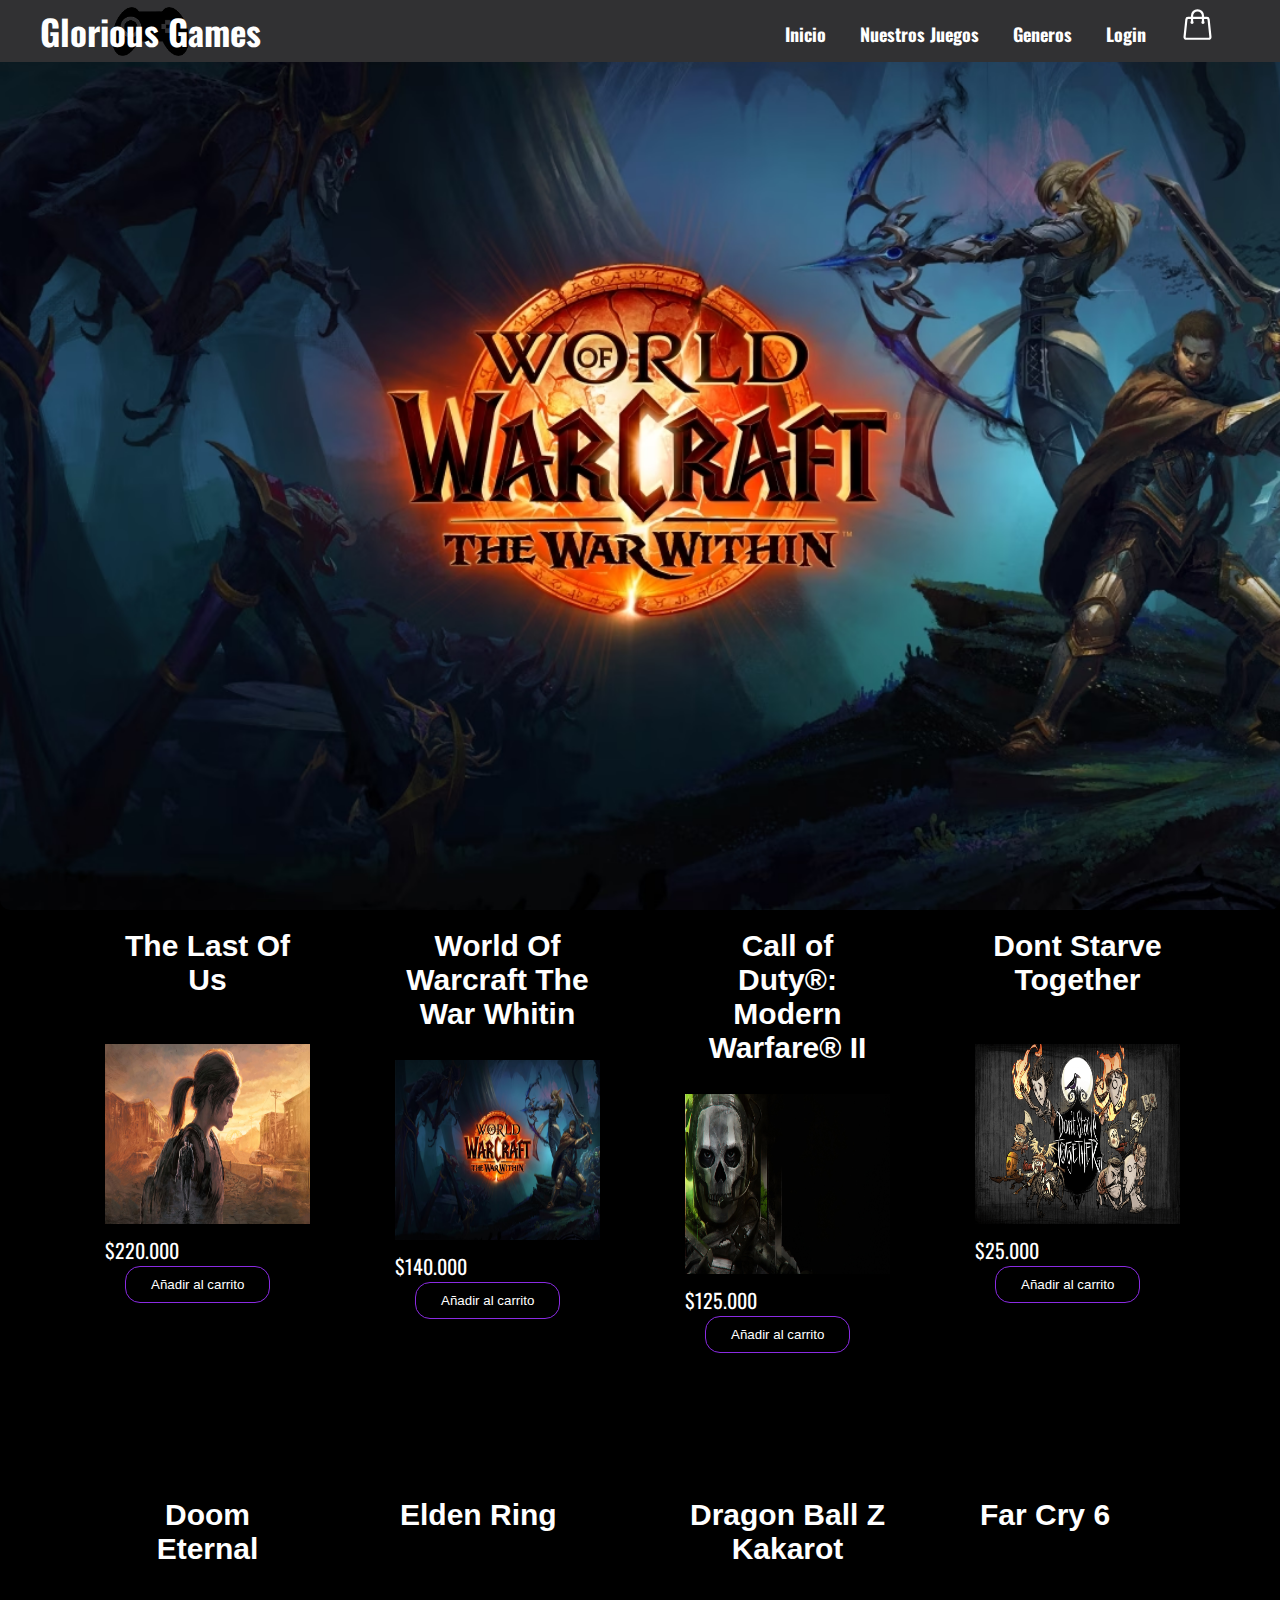
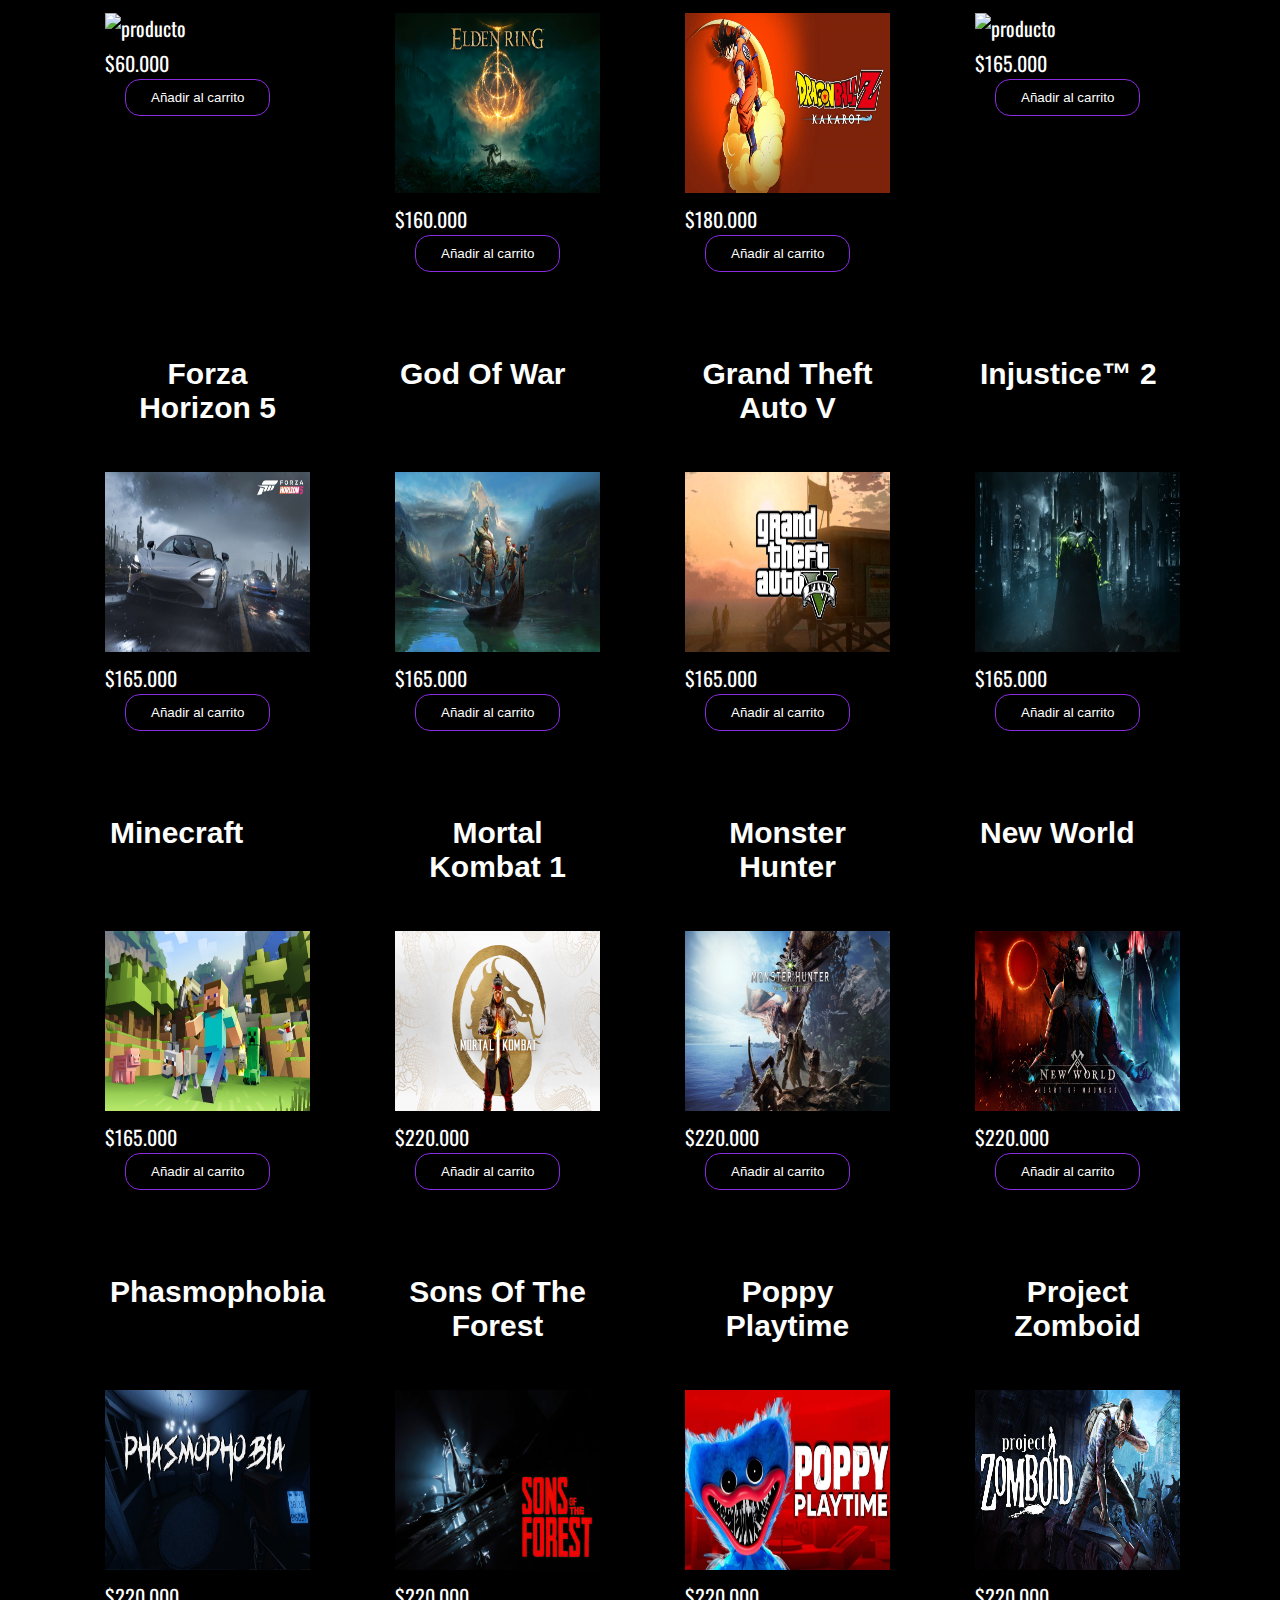
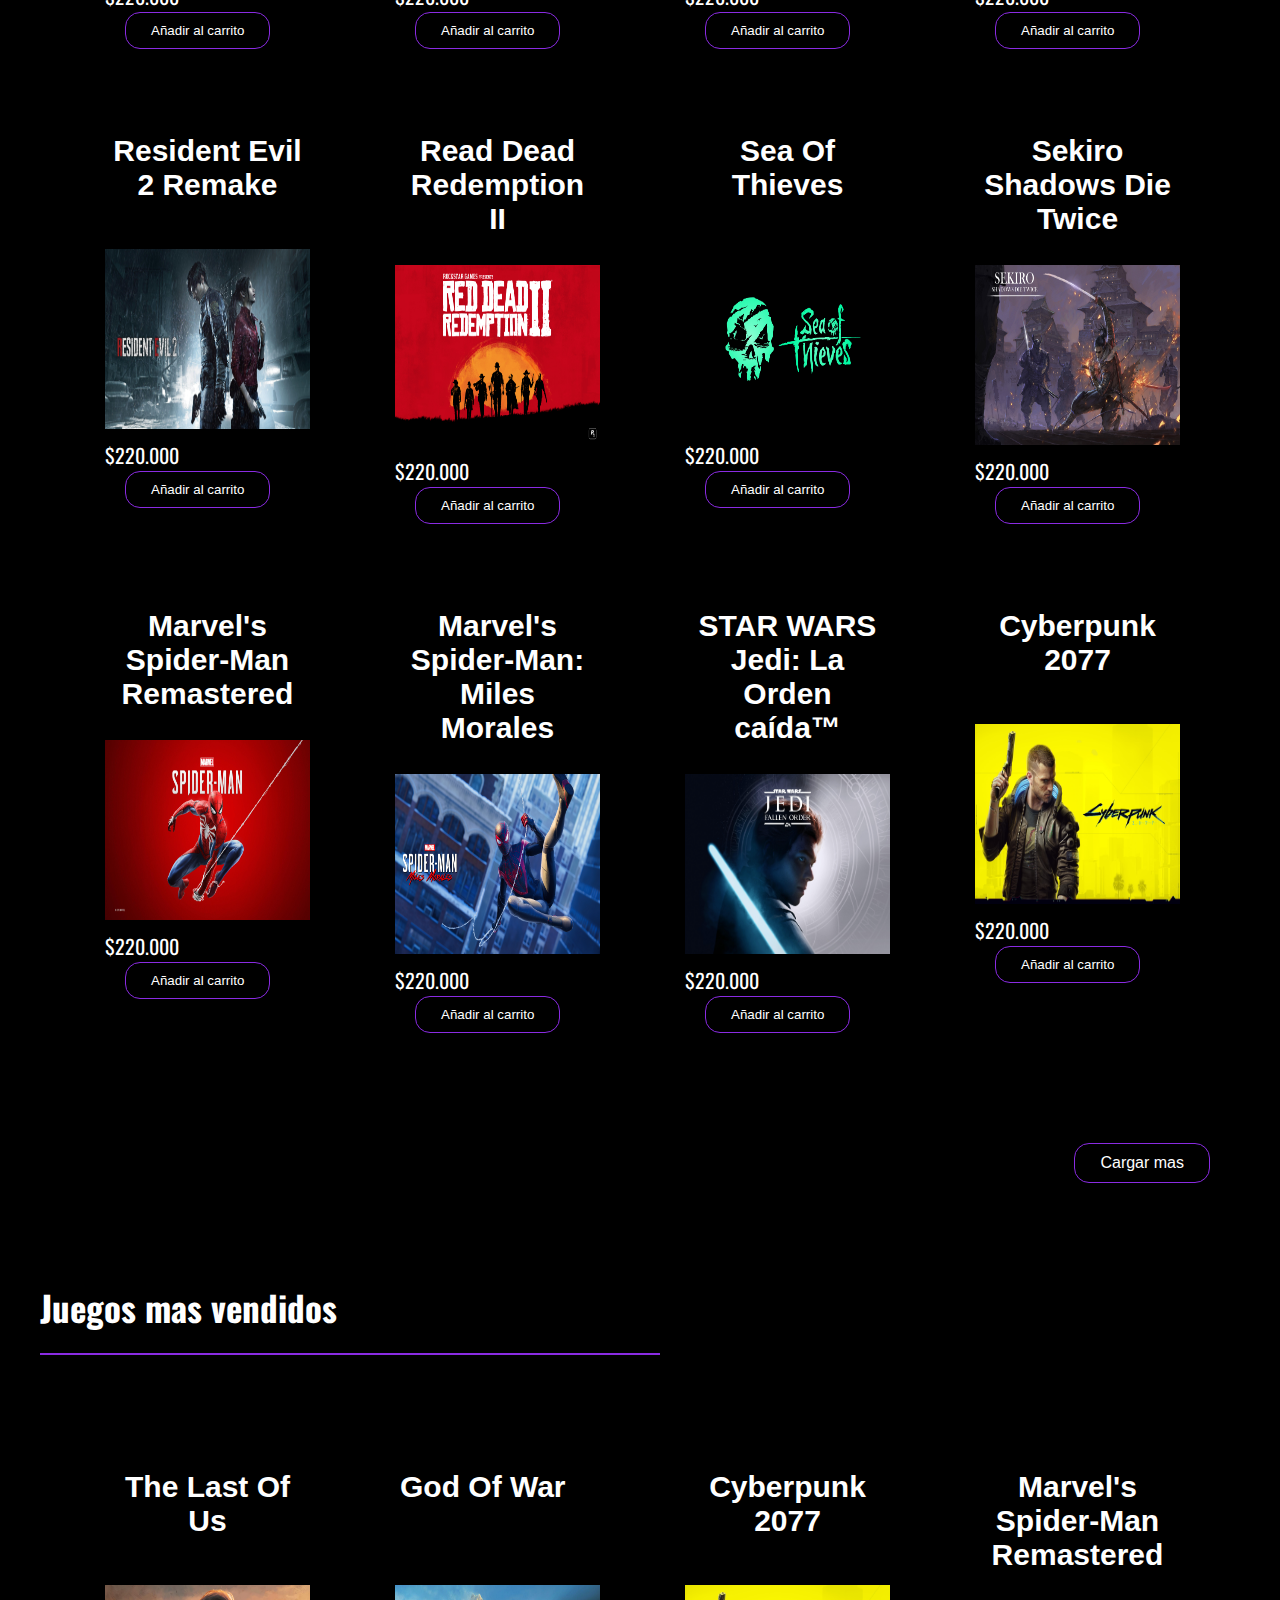
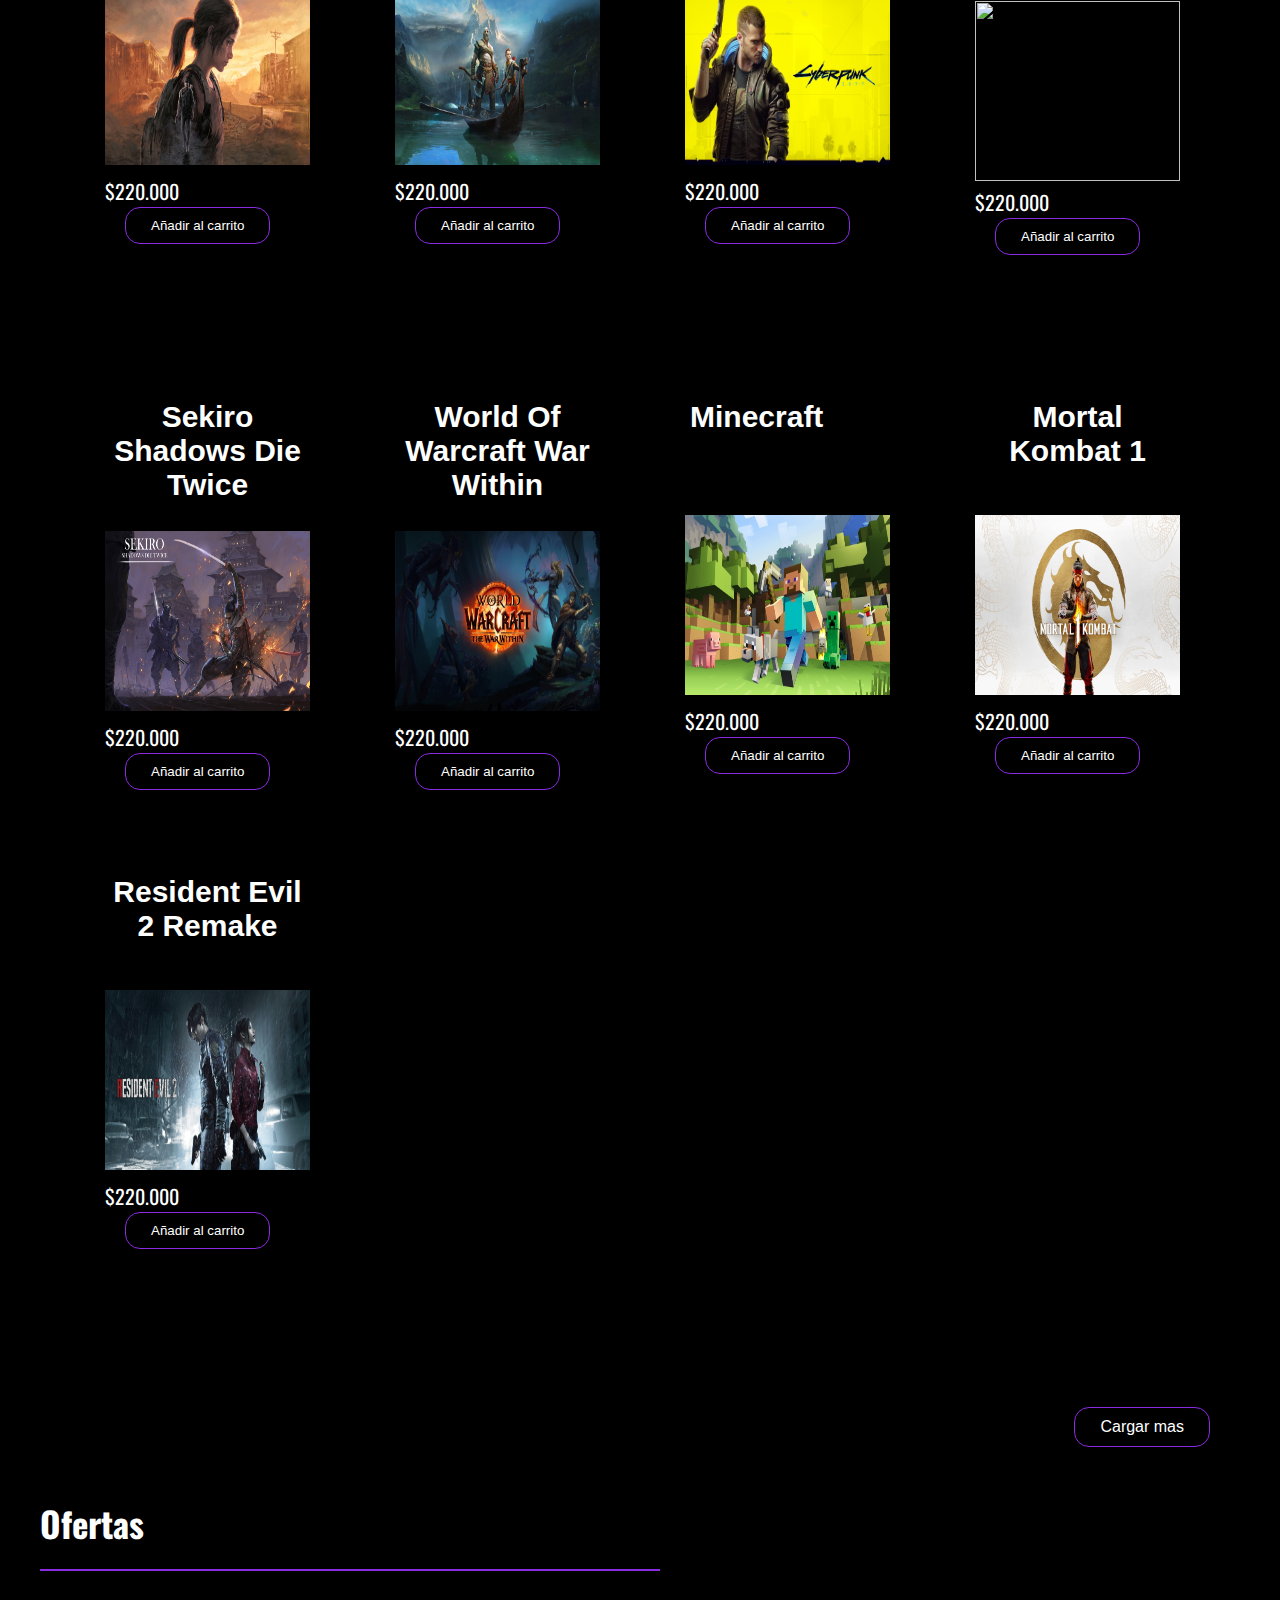
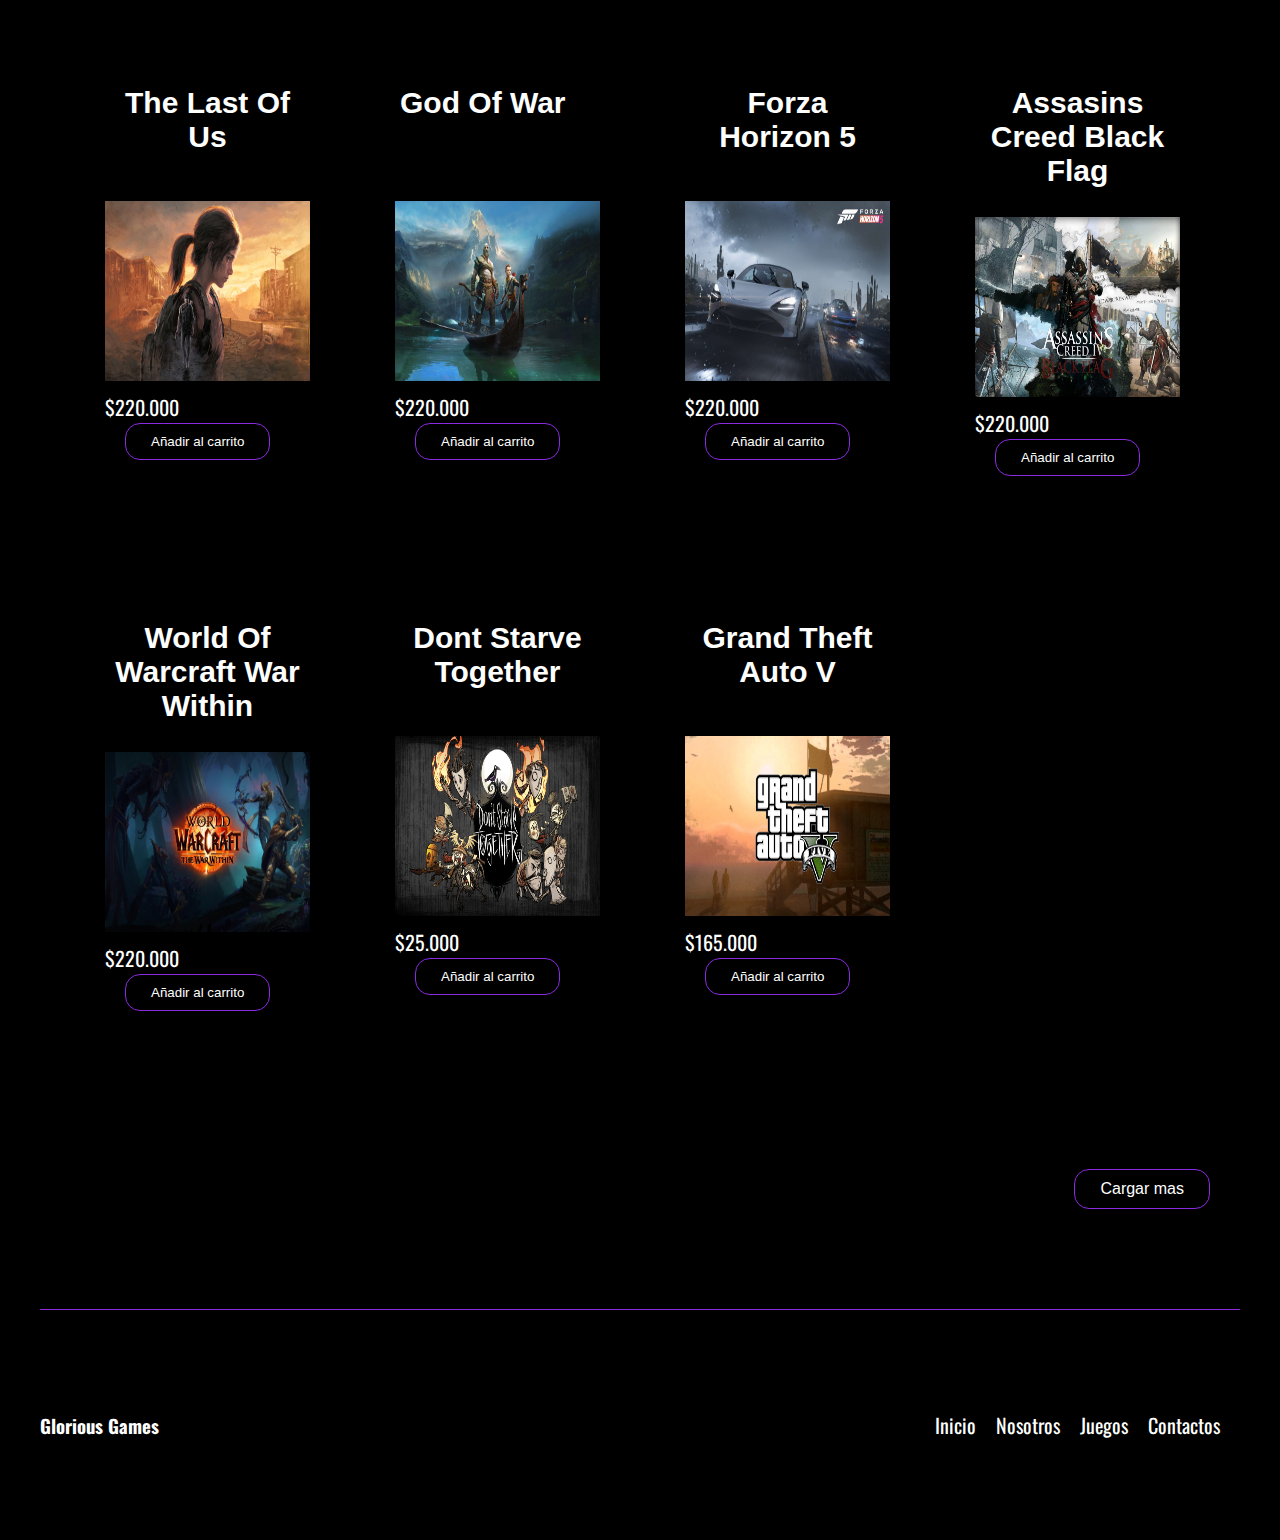
==== commit 1be0ac36: "Reorganizamiento de boxes y creacion de lista anidad en el nav" ====
--- a/index.html
+++ b/index.html
@@ -24,9 +24,23 @@
         <nav class="navbar">
           <ul>
             <li><a href="index.html">Inicio</a></li>
-            <li><a href="#Nuestros-juegos">Nuestros Juegos</a></li>
-            <li><a href="#ofertas">Ofertas</a></li>
-            <li><a href="#juegosMasVendidos">Juegos mas vendidos</a></li>
+            <li class="lista-padre">
+              <a href="#Nuestros-juegos">Nuestros Juegos</a>
+              <ul class="lista-anidada">
+                <li><a href="#ofertas">Ofertas</a></li>
+                <li><a href="#juegosMasVendidos">Juegos mas vendidos</a></li>
+              </ul>
+            </li>
+            <li class="lista-padre">
+              <a href="#">Generos</a>
+              <ul class="lista-anidada">
+                <li><a href="#">Shooters</a></li>
+                <li><a href="#">Mundo Abierto</a></li>
+                <li><a href="#">Horror</a></li>
+                <li><a href="#">Peleas</a></li>
+                <li><a href="#">supervivencia</a></li>
+              </ul>
+            </li>
             <li><a href="#" class="btn-1">Login</a></li>
             <!-- <li><a href="#"><img class="logo-carrito" src="/assets/Carrito de compras.png" alt=""></a></li> -->
             <li>
@@ -79,14 +93,11 @@
               <div class="container-modal" id="modal1">
                 <div class="content-modal">
                   <h2>The Last Of Us</h2>
-                  <iframe
-                    id="video-frame"
-                    src="/assets/The Last Of Us/tlou.mp4"
-                    paused();
-                    allow="encrypted-media"
-                    frameborder="0"
-                    allowfullscreen
-                  ></iframe>
+                  <video
+                    class="video-frame"
+                    src="/assets/The Last Of Us/tlou.mp4"
+                    controls
+                  ></video>
                   <p class="info-game">
                     Disfruta de la emotiva historia y los inolvidables
                     personajes de The Last of Us, ganador de más de 200 premios
@@ -159,13 +170,11 @@
               <div class="container-modal" id="modal2">
                 <div class="content-modal">
                   <h2>World Of Warcraft The War Whitin</h2>
-                  <iframe
-                    id="video-frame"
-                    src="/assets/World Of Warcraft/Y2meta.app-Cinemática de anuncio de The War Within _ World of Warcraft-(1080p).mp4"
-                    allow="encrypted-media"
-                    frameborder="0"
-                    allowfullscreen
-                  ></iframe>
+                  <video
+                    class="video-frame"
+                    src="/assets/The Last Of Us/tlou.mp4"
+                    controls
+                  ></video>
                   <p class="info-game">
                     Viaja por inéditos mundos subterráneos, repletos de
                     maravillas ocultas y peligros al acecho, hasta las oscuras
@@ -240,13 +249,11 @@
               <div class="container-modal" id="modal3">
                 <div class="content-modal">
                   <h2>Call of Duty®: Modern Warfare® II</h2>
-                  <iframe
-                    id="video-frame"
-                    src="/assets/World Of Warcraft/Y2meta.app-Cinemática de anuncio de The War Within _ World of Warcraft-(1080p).mp4"
-                    allow="encrypted-media"
-                    frameborder="0"
-                    allowfullscreen
-                  ></iframe>
+                  <video
+                    class="video-frame"
+                    src="/assets/The Last Of Us/tlou.mp4"
+                    controls
+                  ></video>
                   <p class="info-game">
                     En Call of Duty®: Modern Warfare® II, los jugadores se verán
                     inmersos en un conflicto a escala global sin precedentes que
@@ -320,13 +327,11 @@
               <div class="container-modal" id="modal4">
                 <div class="content-modal">
                   <h2>Dont Starve Together</h2>
-                  <iframe
-                    id="video-frame"
-                    src="/assets/World Of Warcraft/Y2meta.app-Cinemática de anuncio de The War Within _ World of Warcraft-(1080p).mp4"
-                    allow="encrypted-media"
-                    frameborder="0"
-                    allowfullscreen
-                  ></iframe>
+                  <video
+                    class="video-frame"
+                    src="/assets/The Last Of Us/tlou.mp4"
+                    controls
+                  ></video>
                   <p class="info-game">
                     Don't Starve Together es la expansión multijugador
                     independiente del juego de supervivencia sin límites Don't
@@ -399,13 +404,11 @@
               <div class="container-modal" id="modal5">
                 <div class="content-modal">
                   <h2>Doom Eternal</h2>
-                  <iframe
-                    id="video-frame"
-                    src="/assets/World Of Warcraft/Y2meta.app-Cinemática de anuncio de The War Within _ World of Warcraft-(1080p).mp4"
-                    allow="encrypted-media"
-                    frameborder="0"
-                    allowfullscreen
-                  ></iframe>
+                  <video
+                    class="video-frame"
+                    src="/assets/The Last Of Us/tlou.mp4"
+                    controls
+                  ></video>
                   <p class="info-game">
                     Los ejércitos del infierno han invadido la Tierra. Ponte en
                     la piel del Slayer en una épica campaña para un jugador y
@@ -479,13 +482,11 @@
               <div class="container-modal" id="modal6">
                 <div class="content-modal">
                   <h2>Elden Ring</h2>
-                  <iframe
-                    id="video-frame"
-                    src="/assets/World Of Warcraft/Y2meta.app-Cinemática de anuncio de The War Within _ World of Warcraft-(1080p).mp4"
-                    allow="encrypted-media"
-                    frameborder="0"
-                    allowfullscreen
-                  ></iframe>
+                  <video
+                    class="video-frame"
+                    src="/assets/The Last Of Us/tlou.mp4"
+                    controls
+                  ></video>
                   <p class="info-game">
                     EL NUEVO JUEGO DE ROL Y ACCIÓN DE AMBIENTACIÓN FANTÁSTICA.
                     Álzate, Sinluz, y que la gracia te guíe para abrazar el
@@ -559,13 +560,11 @@
               <div class="container-modal" id="modal7">
                 <div class="content-modal">
                   <h2>Dragon Ball Z Kakarot</h2>
-                  <iframe
-                    id="video-frame"
-                    src="/assets/World Of Warcraft/Y2meta.app-Cinemática de anuncio de The War Within _ World of Warcraft-(1080p).mp4"
-                    allow="encrypted-media"
-                    frameborder="0"
-                    allowfullscreen
-                  ></iframe>
+                  <video
+                    class="video-frame"
+                    src="/assets/The Last Of Us/tlou.mp4"
+                    controls
+                  ></video>
                   <p class="info-game">
                     ¡Revive la historia de Son Goku y otros Guerreros Z en
                     DRAGON BALL Z: KAKAROT! Conoce el mundo de DRAGON BALL Z no
@@ -640,13 +639,11 @@
               <div class="container-modal" id="modal8">
                 <div class="content-modal">
                   <h2>Far Cry 6</h2>
-                  <iframe
-                    id="video-frame"
-                    src="/assets/World Of Warcraft/Y2meta.app-Cinemática de anuncio de The War Within _ World of Warcraft-(1080p).mp4"
-                    allow="encrypted-media"
-                    frameborder="0"
-                    allowfullscreen
-                  ></iframe>
+                  <video
+                    class="video-frame"
+                    src="/assets/The Last Of Us/tlou.mp4"
+                    controls
+                  ></video>
                   <p class="info-game">
                     Experimenta la adrenalina de una revolución guerrillera
                     moderna. Gracias a unos paisajes impresionantes, unos
@@ -718,13 +715,11 @@
               <div class="container-modal" id="modal9">
                 <div class="content-modal">
                   <h2>Forza Horizon 5</h2>
-                  <iframe
-                    id="video-frame"
-                    src="/assets/World Of Warcraft/Y2meta.app-Cinemática de anuncio de The War Within _ World of Warcraft-(1080p).mp4"
-                    allow="encrypted-media"
-                    frameborder="0"
-                    allowfullscreen
-                  ></iframe>
+                  <video
+                    class="video-frame"
+                    src="/assets/The Last Of Us/tlou.mp4"
+                    controls
+                  ></video>
                   <p class="info-game">
                     Explora los vibrantes paisajes del mundo abierto de México y
                     disfruta de una diversión sin límites al volante de los
@@ -794,13 +789,11 @@
               <div class="container-modal" id="modal10">
                 <div class="content-modal">
                   <h2>God Of War</h2>
-                  <iframe
-                    id="video-frame"
-                    src="/assets/World Of Warcraft/Y2meta.app-Cinemática de anuncio de The War Within _ World of Warcraft-(1080p).mp4"
-                    allow="encrypted-media"
-                    frameborder="0"
-                    allowfullscreen
-                  ></iframe>
+                  <video
+                    class="video-frame"
+                    src="/assets/The Last Of Us/tlou.mp4"
+                    controls
+                  ></video>
                   <p class="info-game">
                     Kratos ha dejado atrás su venganza contra los dioses del
                     Olimpo y vive ahora como un hombre en los dominios de los
@@ -871,13 +864,11 @@
               <div class="container-modal" id="modal11">
                 <div class="content-modal">
                   <h2>Grand Theft Auto V</h2>
-                  <iframe
-                    id="video-frame"
-                    src="/assets/World Of Warcraft/Y2meta.app-Cinemática de anuncio de The War Within _ World of Warcraft-(1080p).mp4"
-                    allow="encrypted-media"
-                    frameborder="0"
-                    allowfullscreen
-                  ></iframe>
+                  <video
+                    class="video-frame"
+                    src="/assets/The Last Of Us/tlou.mp4"
+                    controls
+                  ></video>
                   <p class="info-game">
                     Grand Theft Auto V para PC ofrece a los jugadores la opción
                     de explorar el galardonado mundo de Los Santos y el condado
@@ -947,13 +938,11 @@
               <div class="container-modal" id="modal12">
                 <div class="content-modal">
                   <h2>Injustice™ 2</h2>
-                  <iframe
-                    id="video-frame"
-                    src="/assets/World Of Warcraft/Y2meta.app-Cinemática de anuncio de The War Within _ World of Warcraft-(1080p).mp4"
-                    allow="encrypted-media"
-                    frameborder="0"
-                    allowfullscreen
-                  ></iframe>
+                  <video
+                    class="video-frame"
+                    src="/assets/The Last Of Us/tlou.mp4"
+                    controls
+                  ></video>
                   <p class="info-game">
                     Construye y mejora la versión definitiva de tus leyendas
                     favoritas de DC en INJUSTICE 2. Es tu superhéroe. Tu viaje.
@@ -1022,13 +1011,11 @@
               <div class="container-modal" id="modal13">
                 <div class="content-modal">
                   <h2>Minecraft</h2>
-                  <iframe
-                    id="video-frame"
-                    src="/assets/World Of Warcraft/Y2meta.app-Cinemática de anuncio de The War Within _ World of Warcraft-(1080p).mp4"
-                    allow="encrypted-media"
-                    frameborder="0"
-                    allowfullscreen
-                  ></iframe>
+                  <video
+                    class="video-frame"
+                    src="/assets/The Last Of Us/tlou.mp4"
+                    controls
+                  ></video>
                   <p class="info-game">
                     El mundo de Minecraft es vasto, ¿por qué no llevarlo más
                     allá de sus fronteras de bloques? ¡Personaliza tu
@@ -1098,13 +1085,11 @@
               <div class="container-modal" id="modal14">
                 <div class="content-modal">
                   <h2>Mortal Kombat 1</h2>
-                  <iframe
-                    id="video-frame"
-                    src="/assets/World Of Warcraft/Y2meta.app-Cinemática de anuncio de The War Within _ World of Warcraft-(1080p).mp4"
-                    allow="encrypted-media"
-                    frameborder="0"
-                    allowfullscreen
-                  ></iframe>
+                  <video
+                    class="video-frame"
+                    src="/assets/The Last Of Us/tlou.mp4"
+                    controls
+                  ></video>
                   <p class="info-game">
                     Descubre un nuevo universo de Mortal Kombat™creado por Liu
                     Kang, Dios del Fuego. ¡Mortal Kombat™ 1 abre paso a una
@@ -1174,13 +1159,11 @@
               <div class="container-modal" id="modal15">
                 <div class="content-modal">
                   <h2>Monster Hunter</h2>
-                  <iframe
-                    id="video-frame"
-                    src="/assets/World Of Warcraft/Y2meta.app-Cinemática de anuncio de The War Within _ World of Warcraft-(1080p).mp4"
-                    allow="encrypted-media"
-                    frameborder="0"
-                    allowfullscreen
-                  ></iframe>
+                  <video
+                    class="video-frame"
+                    src="/assets/The Last Of Us/tlou.mp4"
+                    controls
+                  ></video>
                   <p class="info-game">
                     ¡Bienvenidos a un nuevo mundo! En Monster Hunter: World, la
                     última entrega de la serie, podrás disfrutar de la mejor
@@ -1251,13 +1234,11 @@
               <div class="container-modal" id="modal16">
                 <div class="content-modal">
                   <h2>New World</h2>
-                  <iframe
-                    id="video-frame"
-                    src="/assets/World Of Warcraft/Y2meta.app-Cinemática de anuncio de The War Within _ World of Warcraft-(1080p).mp4"
-                    allow="encrypted-media"
-                    frameborder="0"
-                    allowfullscreen
-                  ></iframe>
+                  <video
+                    class="video-frame"
+                    src="/assets/The Last Of Us/tlou.mp4"
+                    controls
+                  ></video>
                   <p class="info-game">
                     Explora un emocionante MMO de mundo abierto repleto de
                     peligros y oportunidades en el que forjarás un nuevo destino
@@ -1326,13 +1307,11 @@
               <div class="container-modal" id="modal17">
                 <div class="content-modal">
                   <h2>Phasmophobia</h2>
-                  <iframe
-                    id="video-frame"
-                    src="/assets/World Of Warcraft/Y2meta.app-Cinemática de anuncio de The War Within _ World of Warcraft-(1080p).mp4"
-                    allow="encrypted-media"
-                    frameborder="0"
-                    allowfullscreen
-                  ></iframe>
+                  <video
+                    class="video-frame"
+                    src="/assets/The Last Of Us/tlou.mp4"
+                    controls
+                  ></video>
                   <p class="info-game">
                     Phasmophobia is a 4 player online co-op psychological
                     horror. Paranormal activity is on the rise and its up to you
@@ -1402,13 +1381,11 @@
               <div class="container-modal" id="modal18">
                 <div class="content-modal">
                   <h2>Sons Of The Forest</h2>
-                  <iframe
-                    id="video-frame"
-                    src="/assets/World Of Warcraft/Y2meta.app-Cinemática de anuncio de The War Within _ World of Warcraft-(1080p).mp4"
-                    allow="encrypted-media"
-                    frameborder="0"
-                    allowfullscreen
-                  ></iframe>
+                  <video
+                    class="video-frame"
+                    src="/assets/The Last Of Us/tlou.mp4"
+                    controls
+                  ></video>
                   <p class="info-game">
                     Sent to find a missing billionaire on a remote island, you
                     find yourself in a cannibal-infested hellscape. Craft,
@@ -1478,13 +1455,11 @@
               <div class="container-modal" id="modal19">
                 <div class="content-modal">
                   <h2>Poppy Playtime</h2>
-                  <iframe
-                    id="video-frame"
-                    src="/assets/World Of Warcraft/Y2meta.app-Cinemática de anuncio de The War Within _ World of Warcraft-(1080p).mp4"
-                    allow="encrypted-media"
-                    frameborder="0"
-                    allowfullscreen
-                  ></iframe>
+                  <video
+                    class="video-frame"
+                    src="/assets/The Last Of Us/tlou.mp4"
+                    controls
+                  ></video>
                   <p class="info-game">
                     You must stay alive in this horror/puzzle adventure. Try to
                     survive the vengeful toys waiting for you in the abandoned
@@ -1555,13 +1530,11 @@
               <div class="container-modal" id="modal20">
                 <div class="content-modal">
                   <h2>Project Zomboid</h2>
-                  <iframe
-                    id="video-frame"
-                    src="/assets/World Of Warcraft/Y2meta.app-Cinemática de anuncio de The War Within _ World of Warcraft-(1080p).mp4"
-                    allow="encrypted-media"
-                    frameborder="0"
-                    allowfullscreen
-                  ></iframe>
+                  <video
+                    class="video-frame"
+                    src="/assets/The Last Of Us/tlou.mp4"
+                    controls
+                  ></video>
                   <p class="info-game">
                     Project Zomboid is the ultimate in zombie survival. Alone or
                     in MP: you loot, build, craft, fight, farm and fish in a
@@ -1633,13 +1606,11 @@
               <div class="container-modal" id="modal21">
                 <div class="content-modal">
                   <h2>Resident Evil 2 Remake</h2>
-                  <iframe
-                    id="video-frame"
-                    src="/assets/World Of Warcraft/Y2meta.app-Cinemática de anuncio de The War Within _ World of Warcraft-(1080p).mp4"
-                    allow="encrypted-media"
-                    frameborder="0"
-                    allowfullscreen
-                  ></iframe>
+                  <video
+                    class="video-frame"
+                    src="/assets/The Last Of Us/tlou.mp4"
+                    controls
+                  ></video>
                   <p class="info-game">
                     Publicado originalmente en 1998, Resident Evil 2, uno de los
                     juegos más icónicos de todos los tiempos, regresa
@@ -1709,13 +1680,11 @@
               <div class="container-modal" id="modal22">
                 <div class="content-modal">
                   <h2>Read Dead Redemption II</h2>
-                  <iframe
-                    id="video-frame"
-                    src="/assets/World Of Warcraft/Y2meta.app-Cinemática de anuncio de The War Within _ World of Warcraft-(1080p).mp4"
-                    allow="encrypted-media"
-                    frameborder="0"
-                    allowfullscreen
-                  ></iframe>
+                  <video
+                    class="video-frame"
+                    src="/assets/The Last Of Us/tlou.mp4"
+                    controls
+                  ></video>
                   <p class="info-game">
                     Con más de 175 premios al Juego del año y más de 250
                     valoraciones perfectas, Red Dead Redemption 2 es la épica
@@ -1787,13 +1756,11 @@
               <div class="container-modal" id="modal23">
                 <div class="content-modal">
                   <h2>Sea Of Thieves</h2>
-                  <iframe
-                    id="video-frame"
-                    src="/assets/World Of Warcraft/Y2meta.app-Cinemática de anuncio de The War Within _ World of Warcraft-(1080p).mp4"
-                    allow="encrypted-media"
-                    frameborder="0"
-                    allowfullscreen
-                  ></iframe>
+                  <video
+                    class="video-frame"
+                    src="/assets/The Last Of Us/tlou.mp4"
+                    controls
+                  ></video>
                   <p class="info-game">
                     Sea of Thieves es un exitoso juego de aventuras piratas que
                     ofrece la experiencia pirata por excelencia de saquear
@@ -1864,13 +1831,11 @@
               <div class="container-modal" id="modal24">
                 <div class="content-modal">
                   <h2>Sekiro Shadows Die Twice</h2>
-                  <iframe
-                    id="video-frame"
-                    src="/assets/World Of Warcraft/Y2meta.app-Cinemática de anuncio de The War Within _ World of Warcraft-(1080p).mp4"
-                    allow="encrypted-media"
-                    frameborder="0"
-                    allowfullscreen
-                  ></iframe>
+                  <video
+                    class="video-frame"
+                    src="/assets/The Last Of Us/tlou.mp4"
+                    controls
+                  ></video>
                   <p class="info-game">
                     Juego del año - The Game Awards 2019 Mejor juego de acción
                     de 2019 - IGN Traza tu propio camino hacia la venganza en la
@@ -1941,13 +1906,11 @@
               <div class="container-modal" id="modal25">
                 <div class="content-modal">
                   <h2>Marvel's Spider-Man Remastered</h2>
-                  <iframe
-                    id="video-frame"
-                    src="/assets/World Of Warcraft/Y2meta.app-Cinemática de anuncio de The War Within _ World of Warcraft-(1080p).mp4"
-                    allow="encrypted-media"
-                    frameborder="0"
-                    allowfullscreen
-                  ></iframe>
+                  <video
+                    class="video-frame"
+                    src="/assets/The Last Of Us/tlou.mp4"
+                    controls
+                  ></video>
                   <p class="info-game">
                     En Marvel's Spider-Man Remasterizado, la vida de Peter
                     Parker se topa con la de Spider-Man en una historia original
@@ -2018,13 +1981,11 @@
               <div class="container-modal" id="modal26">
                 <div class="content-modal">
                   <h2>Marvel's Spider-Man: Miles Morales</h2>
-                  <iframe
-                    id="video-frame"
-                    src="/assets/World Of Warcraft/Y2meta.app-Cinemática de anuncio de The War Within _ World of Warcraft-(1080p).mp4"
-                    allow="encrypted-media"
-                    frameborder="0"
-                    allowfullscreen
-                  ></iframe>
+                  <video
+                    class="video-frame"
+                    src="/assets/The Last Of Us/tlou.mp4"
+                    controls
+                  ></video>
                   <p class="info-game">
                     Tras lo ocurrido en Marvel’s Spider-Man Remasterizado, Miles
                     Morales se adapta a su nuevo barrio mientras sigue las
@@ -2095,13 +2056,11 @@
               <div class="container-modal" id="modal27">
                 <div class="content-modal">
                   <h2>STAR WARS Jedi: La Orden caída™</h2>
-                  <iframe
-                    id="video-frame"
-                    src="/assets/World Of Warcraft/Y2meta.app-Cinemática de anuncio de The War Within _ World of Warcraft-(1080p).mp4"
-                    allow="encrypted-media"
-                    frameborder="0"
-                    allowfullscreen
-                  ></iframe>
+                  <video
+                    class="video-frame"
+                    src="/assets/The Last Of Us/tlou.mp4"
+                    controls
+                  ></video>
                   <p class="info-game">
                     Una aventura de dimensiones galácticas te espera en STAR
                     WARS Jedi: Fallen Order, un juego de acción-aventura en
@@ -2173,13 +2132,11 @@
               <div class="container-modal" id="modal28">
                 <div class="content-modal">
                   <h2>Cyberpunk 2077</h2>
-                  <iframe
-                    id="video-frame"
-                    src="/assets/World Of Warcraft/Y2meta.app-Cinemática de anuncio de The War Within _ World of Warcraft-(1080p).mp4"
-                    allow="encrypted-media"
-                    frameborder="0"
-                    allowfullscreen
-                  ></iframe>
+                  <video
+                    class="video-frame"
+                    src="/assets/The Last Of Us/tlou.mp4"
+                    controls
+                  ></video>
                   <p class="info-game">
                     Cyberpunk 2077 es un RPG de aventura y acción de mundo
                     abierto ambientado en el futuro sombrío de Night City, una
@@ -2234,7 +2191,7 @@
           </div>
         </div>
       </div>
-      <div class="load-more" id="load-more-1">Cargar mas</div>
+      <button class="load-more" id="load-more-1">Cargar mas</button>
     </section>
     <br />
     <br />
@@ -2257,13 +2214,11 @@
               <div class="container-modal" id="modal29">
                 <div class="content-modal">
                   <h2>The Last Of Us</h2>
-                  <iframe
-                    id="video-frame"
-                    src="/assets/World Of Warcraft/Y2meta.app-Cinemática de anuncio de The War Within _ World of Warcraft-(1080p).mp4"
-                    allow="encrypted-media"
-                    frameborder="0"
-                    allowfullscreen
-                  ></iframe>
+                  <video
+                    class="video-frame"
+                    src="/assets/The Last Of Us/tlou.mp4"
+                    controls
+                  ></video>
                   <p class="info-game">
                     Disfruta de la emotiva historia y los inolvidables
                     personajes de The Last of Us, ganador de más de 200 premios
@@ -2331,13 +2286,11 @@
               <div class="container-modal" id="modal30">
                 <div class="content-modal">
                   <h2>God Of War</h2>
-                  <iframe
-                    id="video-frame"
-                    src="/assets/World Of Warcraft/Y2meta.app-Cinemática de anuncio de The War Within _ World of Warcraft-(1080p).mp4"
-                    allow="encrypted-media"
-                    frameborder="0"
-                    allowfullscreen
-                  ></iframe>
+                  <video
+                    class="video-frame"
+                    src="/assets/The Last Of Us/tlou.mp4"
+                    controls
+                  ></video>
                   <p class="info-game">
                     Kratos ha dejado atrás su venganza contra los dioses del
                     Olimpo y vive ahora como un hombre en los dominios de los
@@ -2407,13 +2360,11 @@
               <div class="container-modal" id="modal31">
                 <div class="content-modal">
                   <h2>Cyberpunk 2077</h2>
-                  <iframe
-                    id="video-frame"
-                    src="/assets/World Of Warcraft/Y2meta.app-Cinemática de anuncio de The War Within _ World of Warcraft-(1080p).mp4"
-                    allow="encrypted-media"
-                    frameborder="0"
-                    allowfullscreen
-                  ></iframe>
+                  <video
+                    class="video-frame"
+                    src="/assets/The Last Of Us/tlou.mp4"
+                    controls
+                  ></video>
                   <p class="info-game">
                     Cyberpunk 2077 es un RPG de aventura y acción de mundo
                     abierto ambientado en el futuro sombrío de Night City, una
@@ -2474,19 +2425,20 @@
                 Marvel's Spider-Man Remastered
               </button>
               <figure>
-                <img class="class-img" src="/assets/Spdierman
-                Remastered/Spiderman 1.jpg"/>
+                <img
+                  class="class-img"
+                  src="/assets/Spdierman
+                Remastered/Spiderman 1.jpg"
+                />
               </figure>
               <div class="container-modal" id="modal32">
                 <div class="content-modal">
                   <h2>Marvel's Spider-Man Remastered</h2>
-                  <iframe
-                    id="video-frame"
-                    src="/assets/Spdierman Remastered/Spiderman 1.jpg"
-                    allow="encrypted-media"
-                    frameborder="0"
-                    allowfullscreen
-                  ></iframe>
+                  <video
+                    class="video-frame"
+                    src="/assets/The Last Of Us/tlou.mp4"
+                    controls
+                  ></video>
                   <p class="info-game">
                     En Marvel's Spider-Man Remasterizado, la vida de Peter
                     Parker se topa con la de Spider-Man en una historia original
@@ -2556,13 +2508,11 @@
               <div class="container-modal" id="modal33">
                 <div class="content-modal">
                   <h2>Sekiro Shadows Die Twice</h2>
-                  <iframe
-                    id="video-frame"
-                    src="/assets/Spdierman Remastered/Spiderman 1.jpg"
-                    allow="encrypted-media"
-                    frameborder="0"
-                    allowfullscreen
-                  ></iframe>
+                  <video
+                    class="video-frame"
+                    src="/assets/The Last Of Us/tlou.mp4"
+                    controls
+                  ></video>
                   <p class="info-game">
                     Juego del año - The Game Awards 2019 Mejor juego de acción
                     de 2019 - IGN Traza tu propio camino hacia la venganza en la
@@ -2633,13 +2583,11 @@
               <div class="container-modal" id="modal34">
                 <div class="content-modal">
                   <h2>World Of Warcraft War Within</h2>
-                  <iframe
-                    id="video-frame"
-                    src="/assets/Spdierman Remastered/Spiderman 1.jpg"
-                    allow="encrypted-media"
-                    frameborder="0"
-                    allowfullscreen
-                  ></iframe>
+                  <video
+                    class="video-frame"
+                    src="/assets/The Last Of Us/tlou.mp4"
+                    controls
+                  ></video>
                   <p class="info-game">
                     Viaja por inéditos mundos subterráneos, repletos de
                     maravillas ocultas y peligros al acecho, hasta las oscuras
@@ -2707,13 +2655,11 @@
               <div class="container-modal" id="modal35">
                 <div class="content-modal">
                   <h2>Minecraft</h2>
-                  <iframe
-                    id="video-frame"
-                    src="/assets/Spdierman Remastered/Spiderman 1.jpg"
-                    allow="encrypted-media"
-                    frameborder="0"
-                    allowfullscreen
-                  ></iframe>
+                  <video
+                    class="video-frame"
+                    src="/assets/The Last Of Us/tlou.mp4"
+                    controls
+                  ></video>
                   <p class="info-game">
                     El mundo de Minecraft es vasto, ¿por qué no llevarlo más
                     allá de sus fronteras de bloques? ¡Personaliza tu
@@ -2779,13 +2725,11 @@
               <div class="container-modal" id="modal36">
                 <div class="content-modal">
                   <h2>Mortal Kombat 1</h2>
-                  <iframe
-                    id="video-frame"
-                    src="/assets/Spdierman Remastered/Spiderman 1.jpg"
-                    allow="encrypted-media"
-                    frameborder="0"
-                    allowfullscreen
-                  ></iframe>
+                  <video
+                    class="video-frame"
+                    src="/assets/The Last Of Us/tlou.mp4"
+                    controls
+                  ></video>
                   <p class="info-game">
                     El mundo de Minecraft es vasto, ¿por qué no llevarlo más
                     allá de sus fronteras de bloques? ¡Personaliza tu
@@ -2854,13 +2798,11 @@
               <div class="container-modal" id="modal37">
                 <div class="content-modal">
                   <h2>Resident Evil 2 Remake</h2>
-                  <iframe
-                    id="video-frame"
-                    src="/assets/Spdierman Remastered/Spiderman 1.jpg"
-                    allow="encrypted-media"
-                    frameborder="0"
-                    allowfullscreen
-                  ></iframe>
+                  <video
+                    class="video-frame"
+                    src="/assets/The Last Of Us/tlou.mp4"
+                    controls
+                  ></video>
                   <p class="info-game">
                     Publicado originalmente en 1998, Resident Evil 2, uno de los
                     juegos más icónicos de todos los tiempos, regresa
@@ -2917,7 +2859,7 @@
       </div>
       <br />
       <br />
-      <div class="load-more" id="load-more-2">Cargar mas</div>
+      <button class="load-more" id="load-more-1">Cargar mas</button>
     </section>
     <section id="ofertas" class="games container-3">
       <h2>Ofertas</h2>
@@ -2938,13 +2880,11 @@
               <div class="container-modal" id="modal38">
                 <div class="content-modal">
                   <h2>The Last Of Us</h2>
-                  <iframe
-                    id="video-frame"
-                    src="/assets/Spdierman Remastered/Spiderman 1.jpg"
-                    allow="encrypted-media"
-                    frameborder="0"
-                    allowfullscreen
-                  ></iframe>
+                  <video
+                    class="video-frame"
+                    src="/assets/The Last Of Us/tlou.mp4"
+                    controls
+                  ></video>
                   <p class="info-game">
                     Publicado originalmente en 1998, Resident Evil 2, uno de los
                     juegos más icónicos de todos los tiempos, regresa
@@ -3013,13 +2953,11 @@
               <div class="container-modal" id="modal39">
                 <div class="content-modal">
                   <h2>God Of War</h2>
-                  <iframe
-                    id="video-frame"
-                    src="/assets/Spdierman Remastered/Spiderman 1.jpg"
-                    allow="encrypted-media"
-                    frameborder="0"
-                    allowfullscreen
-                  ></iframe>
+                  <video
+                    class="video-frame"
+                    src="/assets/The Last Of Us/tlou.mp4"
+                    controls
+                  ></video>
                   <p class="info-game">
                     Kratos ha dejado atrás su venganza contra los dioses del
                     Olimpo y vive ahora como un hombre en los dominios de los
@@ -3089,13 +3027,11 @@
               <div class="container-modal" id="modal40">
                 <div class="content-modal">
                   <h2>Forza Horizon 5</h2>
-                  <iframe
-                    id="video-frame"
-                    src="/assets/Spdierman Remastered/Spiderman 1.jpg"
-                    allow="encrypted-media"
-                    frameborder="0"
-                    allowfullscreen
-                  ></iframe>
+                  <video
+                    class="video-frame"
+                    src="/assets/The Last Of Us/tlou.mp4"
+                    controls
+                  ></video>
                   <p class="info-game">
                     Explora los vibrantes paisajes del mundo abierto de México y
                     disfruta de una diversión sin límites al volante de los
@@ -3164,13 +3100,11 @@
               <div class="container-modal" id="modal41">
                 <div class="content-modal">
                   <h2>Assasins Creed Black Flag</h2>
-                  <iframe
-                    id="video-frame"
-                    src="/assets/Spdierman Remastered/Spiderman 1.jpg"
-                    allow="encrypted-media"
-                    frameborder="0"
-                    allowfullscreen
-                  ></iframe>
+                  <video
+                    class="video-frame"
+                    src="/assets/The Last Of Us/tlou.mp4"
+                    controls
+                  ></video>
                   <p class="info-game">
                     Assassin's Creed IV Black Flag comienza en 1715, cuando los
                     piratas establecieron una república sin ley en el Caribe y
@@ -3240,13 +3174,11 @@
               <div class="container-modal" id="modal42">
                 <div class="content-modal">
                   <h2>World Of Warcraft War Within</h2>
-                  <iframe
-                    id="video-frame"
-                    src="/assets/Spdierman Remastered/Spiderman 1.jpg"
-                    allow="encrypted-media"
-                    frameborder="0"
-                    allowfullscreen
-                  ></iframe>
+                  <video
+                    class="video-frame"
+                    src="/assets/The Last Of Us/tlou.mp4"
+                    controls
+                  ></video>
                   <p class="info-game">
                     Viaja por inéditos mundos subterráneos, repletos de
                     maravillas ocultas y peligros al acecho, hasta las oscuras
@@ -3319,13 +3251,11 @@
               <div class="container-modal" id="moda43">
                 <div class="content-modal">
                   <h2>Dont Starve Together</h2>
-                  <iframe
-                    id="video-frame"
-                    src="/assets/World Of Warcraft/Y2meta.app-Cinemática de anuncio de The War Within _ World of Warcraft-(1080p).mp4"
-                    allow="encrypted-media"
-                    frameborder="0"
-                    allowfullscreen
-                  ></iframe>
+                  <video
+                    class="video-frame"
+                    src="/assets/The Last Of Us/tlou.mp4"
+                    controls
+                  ></video>
                   <p class="info-game">
                     Don't Starve Together es la expansión multijugador
                     independiente del juego de supervivencia sin límites Don't
@@ -3380,7 +3310,7 @@
             </div>
           </div>
         </div>
-       
+
         <div class="box-3">
           <div class="content">
             <div class="info-producto">
@@ -3397,13 +3327,11 @@
               <div class="container-modal" id="modal45">
                 <div class="content-modal">
                   <h2>Grand Theft Auto V</h2>
-                  <iframe
-                    id="video-frame"
-                    src="/assets/World Of Warcraft/Y2meta.app-Cinemática de anuncio de The War Within _ World of Warcraft-(1080p).mp4"
-                    allow="encrypted-media"
-                    frameborder="0"
-                    allowfullscreen
-                  ></iframe>
+                  <video
+                    class="video-frame"
+                    src="/assets/The Last Of Us/tlou.mp4"
+                    controls
+                  ></video>
                   <p class="info-game">
                     Grand Theft Auto V para PC ofrece a los jugadores la opción
                     de explorar el galardonado mundo de Los Santos y el condado
@@ -3460,7 +3388,7 @@
       </div>
       <br />
       <br />
-      <div class="load-more" id="load-more-3">Cargar mas</div>
+      <button class="load-more">Cargar mas</button>
     </section>
     <footer class="footer container">
       <h3>Glorious Games</h3>
@@ -3481,3 +3409,4 @@
 
 <!-- Trabajo miercoles
 ARBOLES DE EXPANSION, ARBOLES BINARIOS Y RECORRIDOS DE ARBOLES-->
+<!-- Formulario con div -->
--- a/css/stlye.css
+++ b/css/stlye.css
@@ -28,7 +28,10 @@
 
 
 .menu {
-  position: relative;
+  position: fixed; /* Fijar la posición */
+  top: 0; /* Fijar en la parte superior */
+  left: 0; /* Fijar en el lado izquierdo */
+  width: 100%; /* Hacerlo ancho completo */
   display: flex;
   align-items: center;
   justify-content: space-between;
@@ -37,13 +40,15 @@
   padding-top: 5px;
   padding-bottom: 5px;
   font-weight: bold;
-  background-color: rgba(49, 49, 51, 0.63);
+  background-color: rgb(49, 49, 51);
   z-index: 2;
 }
 
-.menu ul li {
+
+.menu li {
   display: inline-block;
-  padding-left: 35px;
+  padding-left: 15px;
+  padding-right: 15px;
 }
 
 .menu .navbar ul li a {
@@ -51,8 +56,8 @@
   color: #ffffff;
   display: block;
   padding-top: 0px;
-  padding-bottom: 8px;
-  margin: 0 5px;
+  padding-bottom: 9px;
+  margin: 0px;
 }
 
 .menu .navbar ul li a:hover {
@@ -72,6 +77,28 @@
   display: none;
 }
 
+
+
+
+
+.lista-anidada {
+  display: none;
+  position: absolute;  
+  background-color: rgb(49, 49, 51);
+  font-weight: bold;
+  align-items: flex-start;
+  flex-direction: column;
+  margin-top: 0px;
+  padding-top: 10px;
+}
+
+
+
+.lista-padre:hover .lista-anidada{
+  display: flex;  
+  
+
+}
  .logo-carrito {
   height: 35px;
   width: 35x;
@@ -100,17 +127,22 @@
   
 }
 
+.slider-container {
+  position: relative; /* Agrega posicionamiento relativo al contenedor */
+}
+
+
 .position {
   position: absolute;
-  top: 20%;
+  top: 190px;
   left: 50%;
   transform: translate(-50%, -20%);
 }
 
 .slider {
   background-image: url("/assets/World\ Of\ Warcraft\ War\ Within.avif");
-  background-size: contain;
-  background-position: center;
+  background-size: cover; /* La imagen se ajustará para cubrir completamente el área */
+  background-position: center; /* La imagen se centrará */
   height: 100vh;
   width: 100vw;
   border-radius: 10px;
@@ -119,86 +151,52 @@
 }
 
 @keyframes animate {
-5% {
+  0% {
     background-image: url(/assets/World\ Of\ Warcraft\ War\ Within.avif);
     background-size: cover;
-} 
-10% {
-  background-image: url(/assets/Spiderman\ 1.jpg);
-  background-size: cover;
-}
-15% {
-  background-image: url(/assets/Red\ dead\ redemtion\ 2.jpeg);
-  background-size: cover;
-}
-20% {
-  background-image: url(/assets/Cyberpunk\ 2077.jpg);
-  background-size: cover;
-}
-25% {
-  background-image: url(/assets/Minecraft.jpg);
-  background-size: cover;
-}
-30% {
-  background-image: url(/assets/God\ of\ war\ 4.jpg);
-  background-size: cover;
-}
-35% {
-  background-image: url(/assets/Call\ of\ Duty\ Modern\ Warfare\ II.jpg);
-  background-size: cover;
-
-}
-40% {
-  background-image: url(/assets/Far\ Cry\ 6.jpg);
-  background-size: cover;
-
-}
-45% {
-  background-image: url(/assets/Elden\ Ring.jpg);
-  background-size: cover;
-
-}
-50% {
-  background-image: url(/assets/Forza\ Horizon\ 5.jpg);
-  background-size: cover;
-
-}
-
-55% {
-  background-image: url(/assets/Injustice\ 2.jpg);
-  background-size: cover;
-
-}
-60% {
-  background-image: url(/assets/Dont\ Starve\ Together.png);
-  background-size: cover;
-}
-65% {
-  background-image: url(/assets/Dragon\ Ball\ Z\ Kakarot.jpg);
-  background-size: cover;
-}
-70% {
-  background-image: url(/assets/Mk\ 1.jpg);
-  background-size: cover;
-}
-75% {
-  background-image: url(/assets/Monster\ Hunter.jpg);
-  background-size: cover;
-}
-80% {
-  background-image: url(/assets/the-last-of-us-part-1-remake-joel-ellie-4k-wallpaper-uhdpaper.com-319@1@h.jpg);
-  background-size: cover;
-}
-85% {
-  background-image: url(/assets/Star\ Wars\ Jedi\ Fallen\ Order.jpg);
-  background-size: cover;
-}
-100% {
-  background-image: url(/assets/poppy-playtime-background.jpg);
-  background-size: cover;
-}
-
-}
+  } 
+  10% {
+    background-image: url(/assets/Spiderman\ 1.jpg);
+    background-size: cover;
+  }
+  20% {
+    background-image: url(/assets/Red\ dead\ redemtion\ 2.jpeg);
+    background-size: cover;
+  }
+  30% {
+    background-image: url(/assets/Cyberpunk\ 2077.jpg);
+    background-size: cover;
+  }
+  40% {
+    background-image: url(/assets/Minecraft.jpg);
+    background-size: cover;
+  }
+  50% {
+    background-image: url(/assets/God\ of\ war\ 4.jpg);
+    background-size: cover;
+  }
+  60% {
+    background-image: url(/assets/Call\ of\ Duty\ Modern\ Warfare\ II.jpg);
+    background-size: cover;
+  }
+  70% {
+    background-image: url(/assets/Far\ Cry\ 6.jpg);
+    background-size: cover;
+  }
+  80% {
+    background-image: url(/assets/Elden\ Ring.jpg);
+    background-size: cover;
+  }
+  90% {
+    background-image: url(/assets/Forza\ Horizon\ 5.jpg);
+    background-size: cover;
+  }
+  100% {
+    background-image: url(/assets/Injustice\ 2.jpg);
+    background-size: cover;
+  }
+}
+
 
 .games {
   padding: 50px 0 0 0;
@@ -209,23 +207,25 @@
 h2 {
   font-size: 35px;
   margin-bottom: 20px;
+  margin-left: 20px;
 }
 
 hr {
   border: 1px solid blueviolet;
   width: 50%;
   margin-bottom: 40px;
+  margin-left: 20px;
 }
 
 .container-1 {
-  margin-top: 550px;
+  margin-top: 690px;
 }
 
 .container-1,
 .container-2,
 .container-3 {
-  padding-left: 60px;
-  padding-right: 60px;
+  padding-left: 20px;
+  padding-right: 20px;
 }
 
 .box-container-1,
@@ -234,8 +234,9 @@
   display: grid;
   grid-template-columns: repeat(auto-fit, minmax(250px, 1fr));
   gap: 40px;
-  padding-left: 60px;
-  padding-right:60px;
+  padding-left: 10px;
+  padding-right:10px;
+  margin: 50px 50px;
 }
 
 .box-1,
@@ -265,6 +266,7 @@
   background-color: black;
   color: white;
   display: inline-block;
+  margin-left: 20px;
   padding: 10px 25px;
   border-radius: 15px;
   border: 1px solid blueviolet;
@@ -279,10 +281,12 @@
 .load-more {
   margin-top: 40px;
   display: inline-block;
+  margin-right: 50px;
   padding: 10px 25px;
   border-radius: 15px;
   border: 1px solid blueviolet;
-  color: blueviolet;
+  background-color: black;
+  color: white;
   font-size: 16px;
   cursor: pointer;
   align-self: flex-end;
@@ -292,6 +296,7 @@
   background-color: blueviolet;
   color: white;
 }
+
 
  img {
   width: 100%;
@@ -360,7 +365,7 @@
     left: 0;
     right: 0;
     display: none;
-    background-color: rgba(49, 49, 51, 0.63);  }
+    background-color: #313133f8;  }
 
   .menu .navbar ul li {
     width: 100%;
@@ -404,9 +409,21 @@
     padding-right: 80px;
   }
 
+  .position {
+    position: absolute;
+    top: 235px;
+  }
+  .slider{
+    background-size: contain;
+    background-position: center;
+    max-width: 480px;
+    top: 210px;
+    height: 520px;
+  }
 }
 
 .info-producto {
   margin-left: 5px;
 
-}+}
+
--- a/css/modalStyle.css
+++ b/css/modalStyle.css
@@ -14,7 +14,7 @@
     left: 0;
     width: 100%;
     height: 100%;
-    z-index: 1000;
+    z-index: 3;
 }
 
 .content-modal {
@@ -40,7 +40,7 @@
     top: 325px;
 }
 
-#video-frame {
+.video-frame {
     width: 540px;
     height: 300px;
 }
@@ -75,7 +75,7 @@
     font-weight: bold;
     max-height: 30px;
     cursor: pointer;
-    margin-bottom: 40px;
+    margin-bottom: 60px;
 
 
 }
--- a/css/carousel.css
+++ b/css/carousel.css
@@ -25,7 +25,7 @@
     right: 327px;
     width: 100%;
     height: 100%;
-    z-index: 9999; /* Asegura que la imagen esté por encima de otros elementos */
+    z-index: 4; /* Asegura que la imagen esté por encima de otros elementos */
     text-align: center; /* Centra la imagen horizontalmente */
   }
 
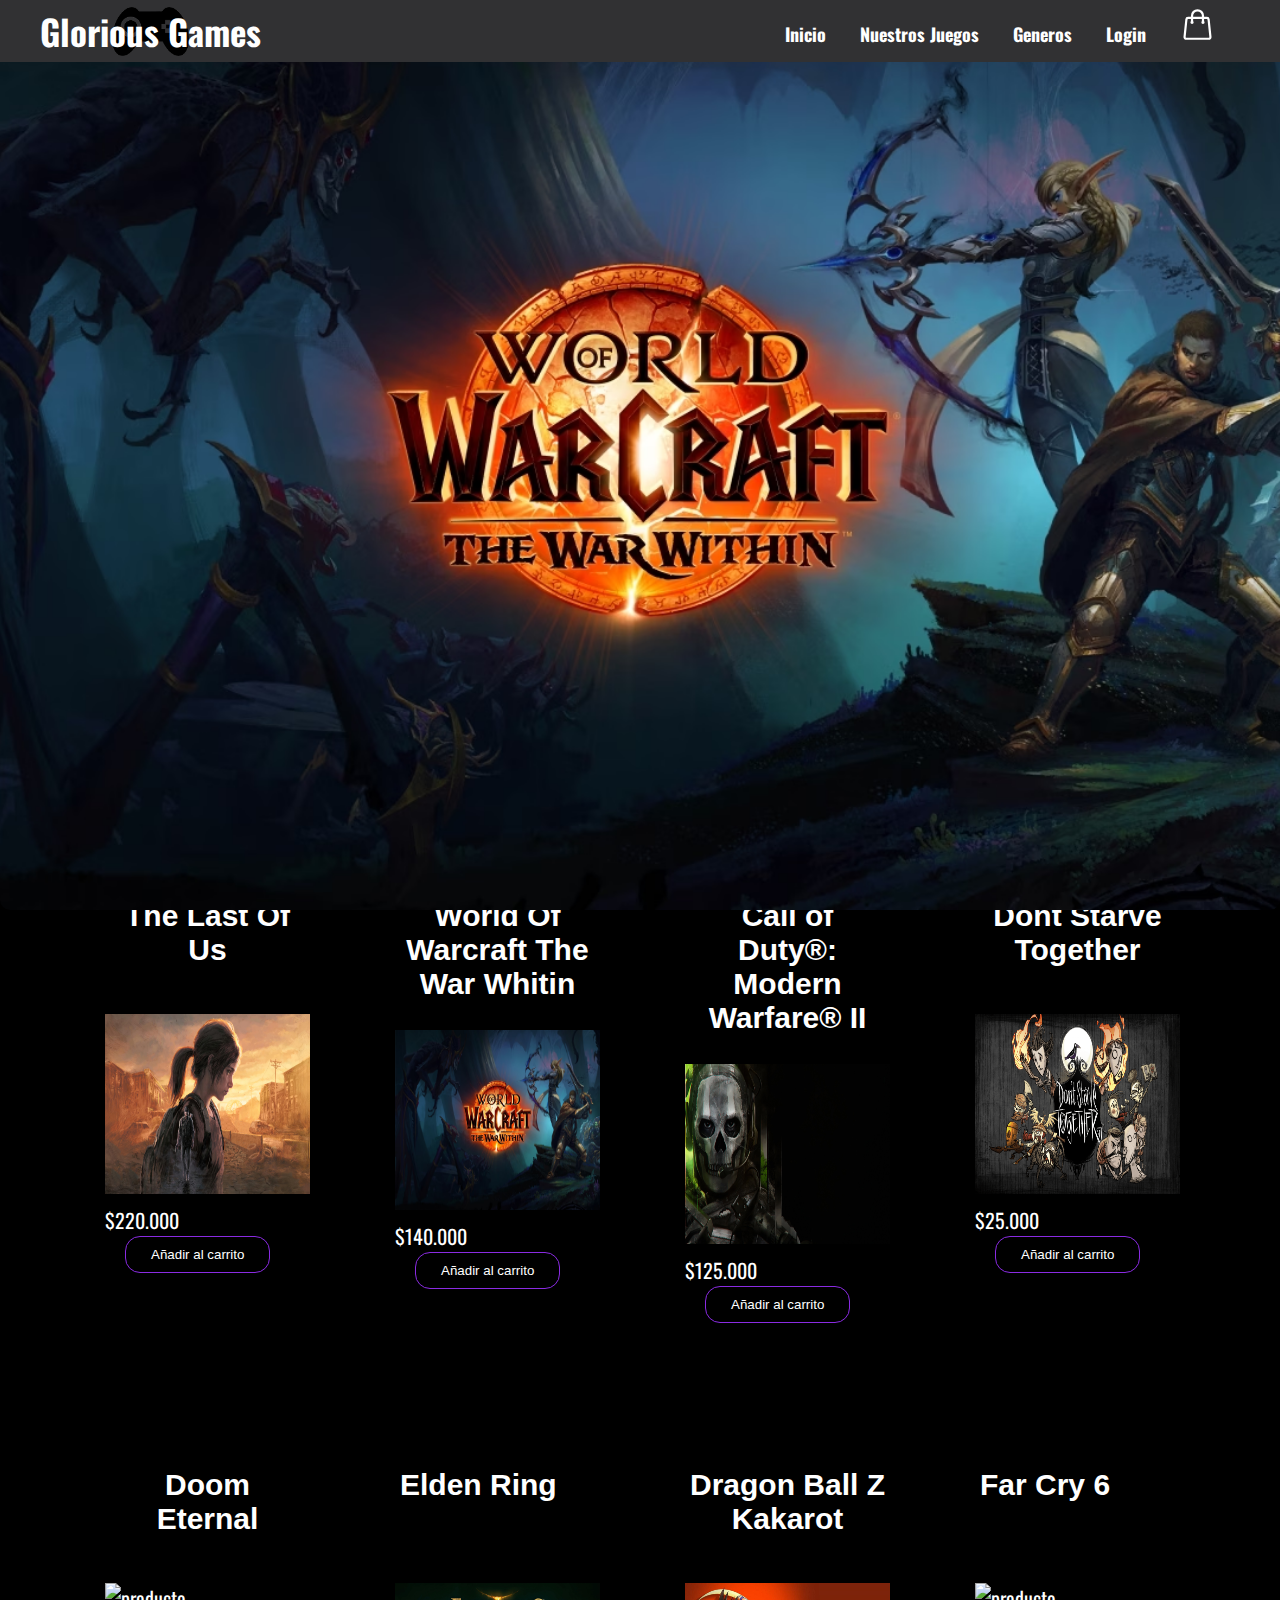
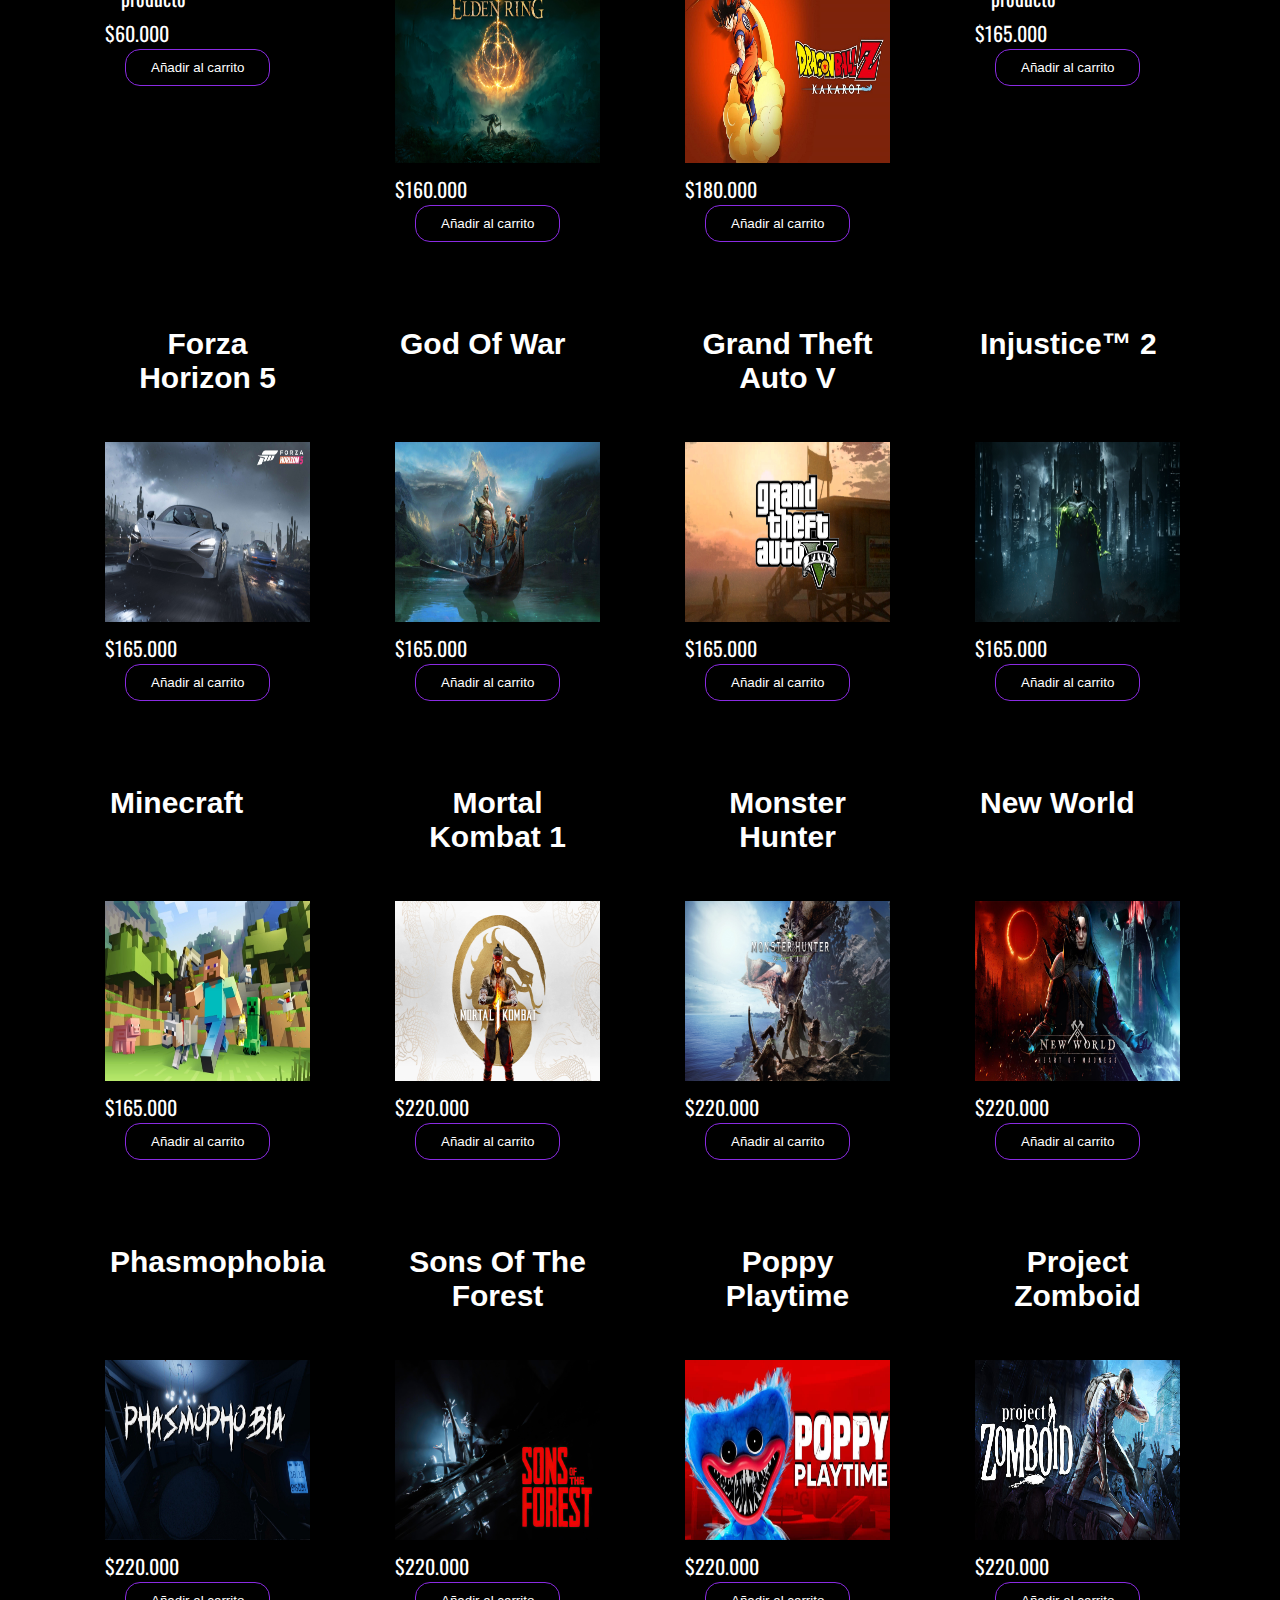
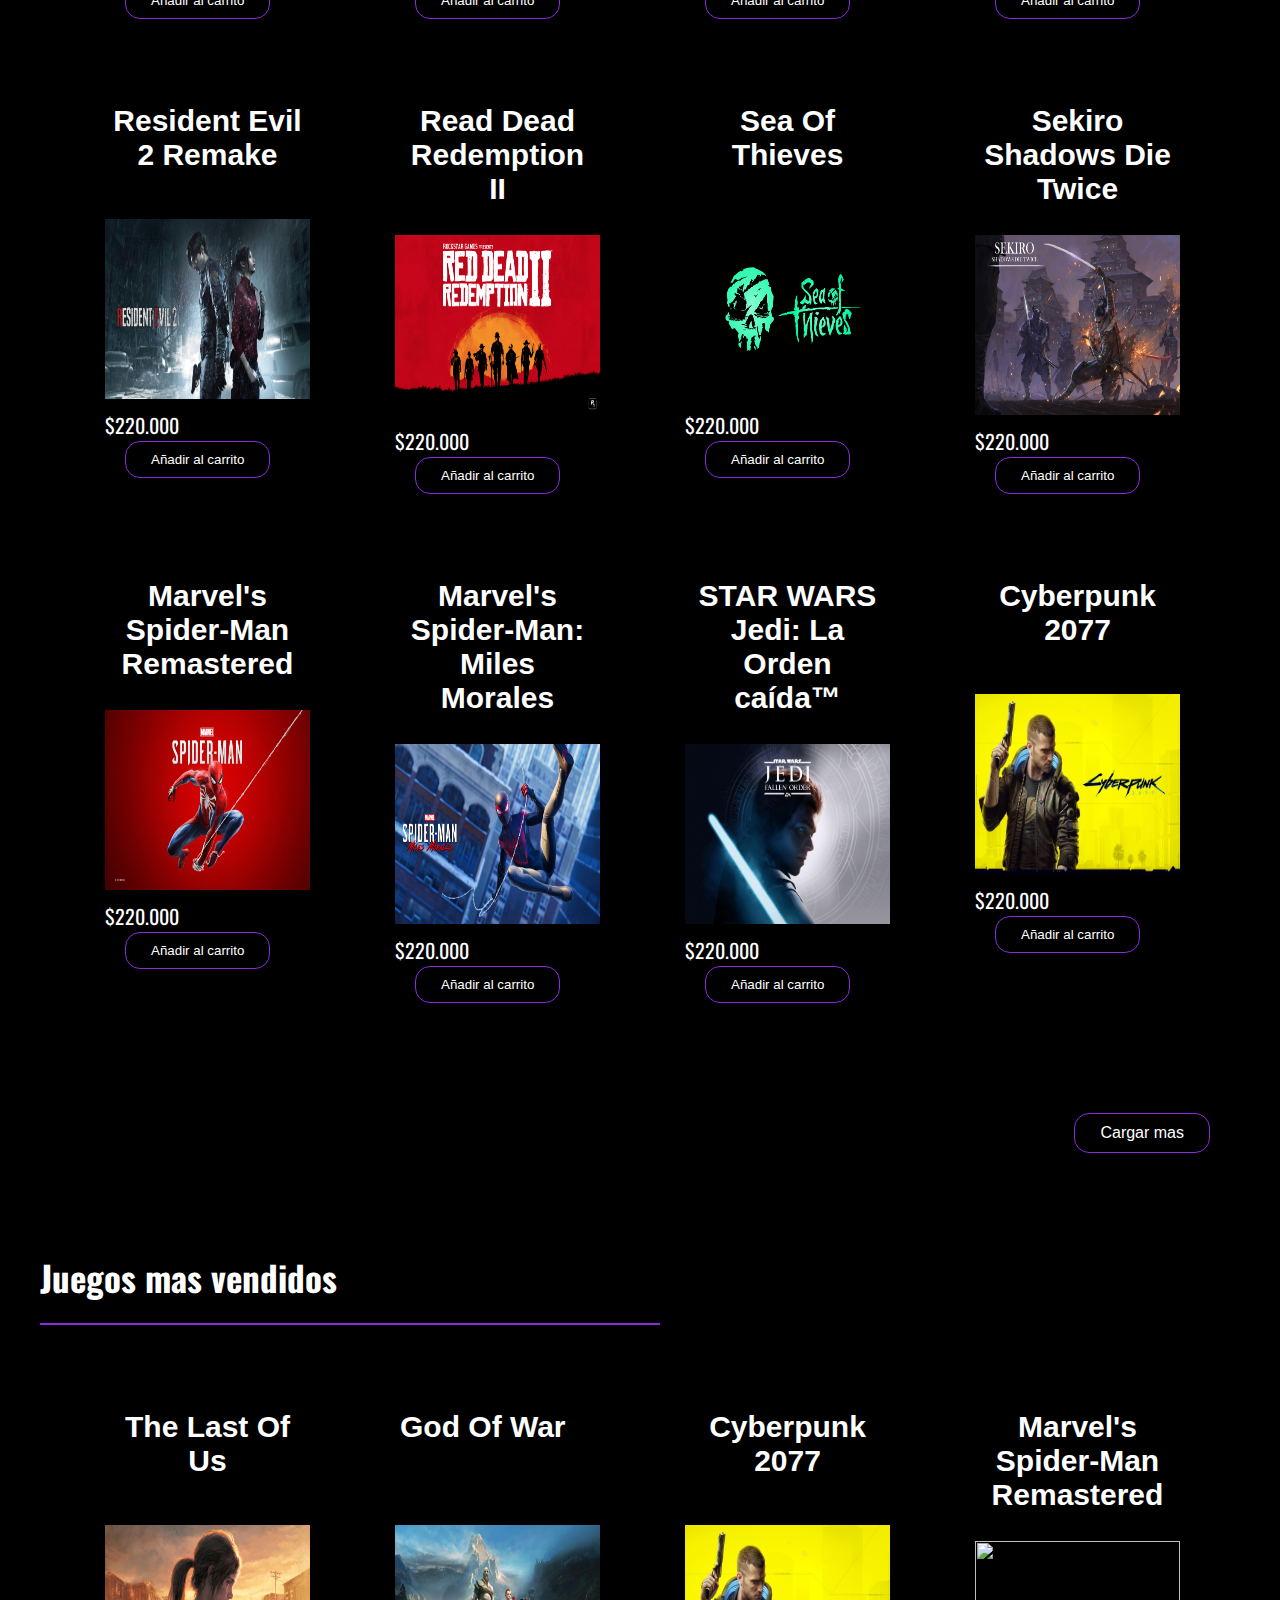
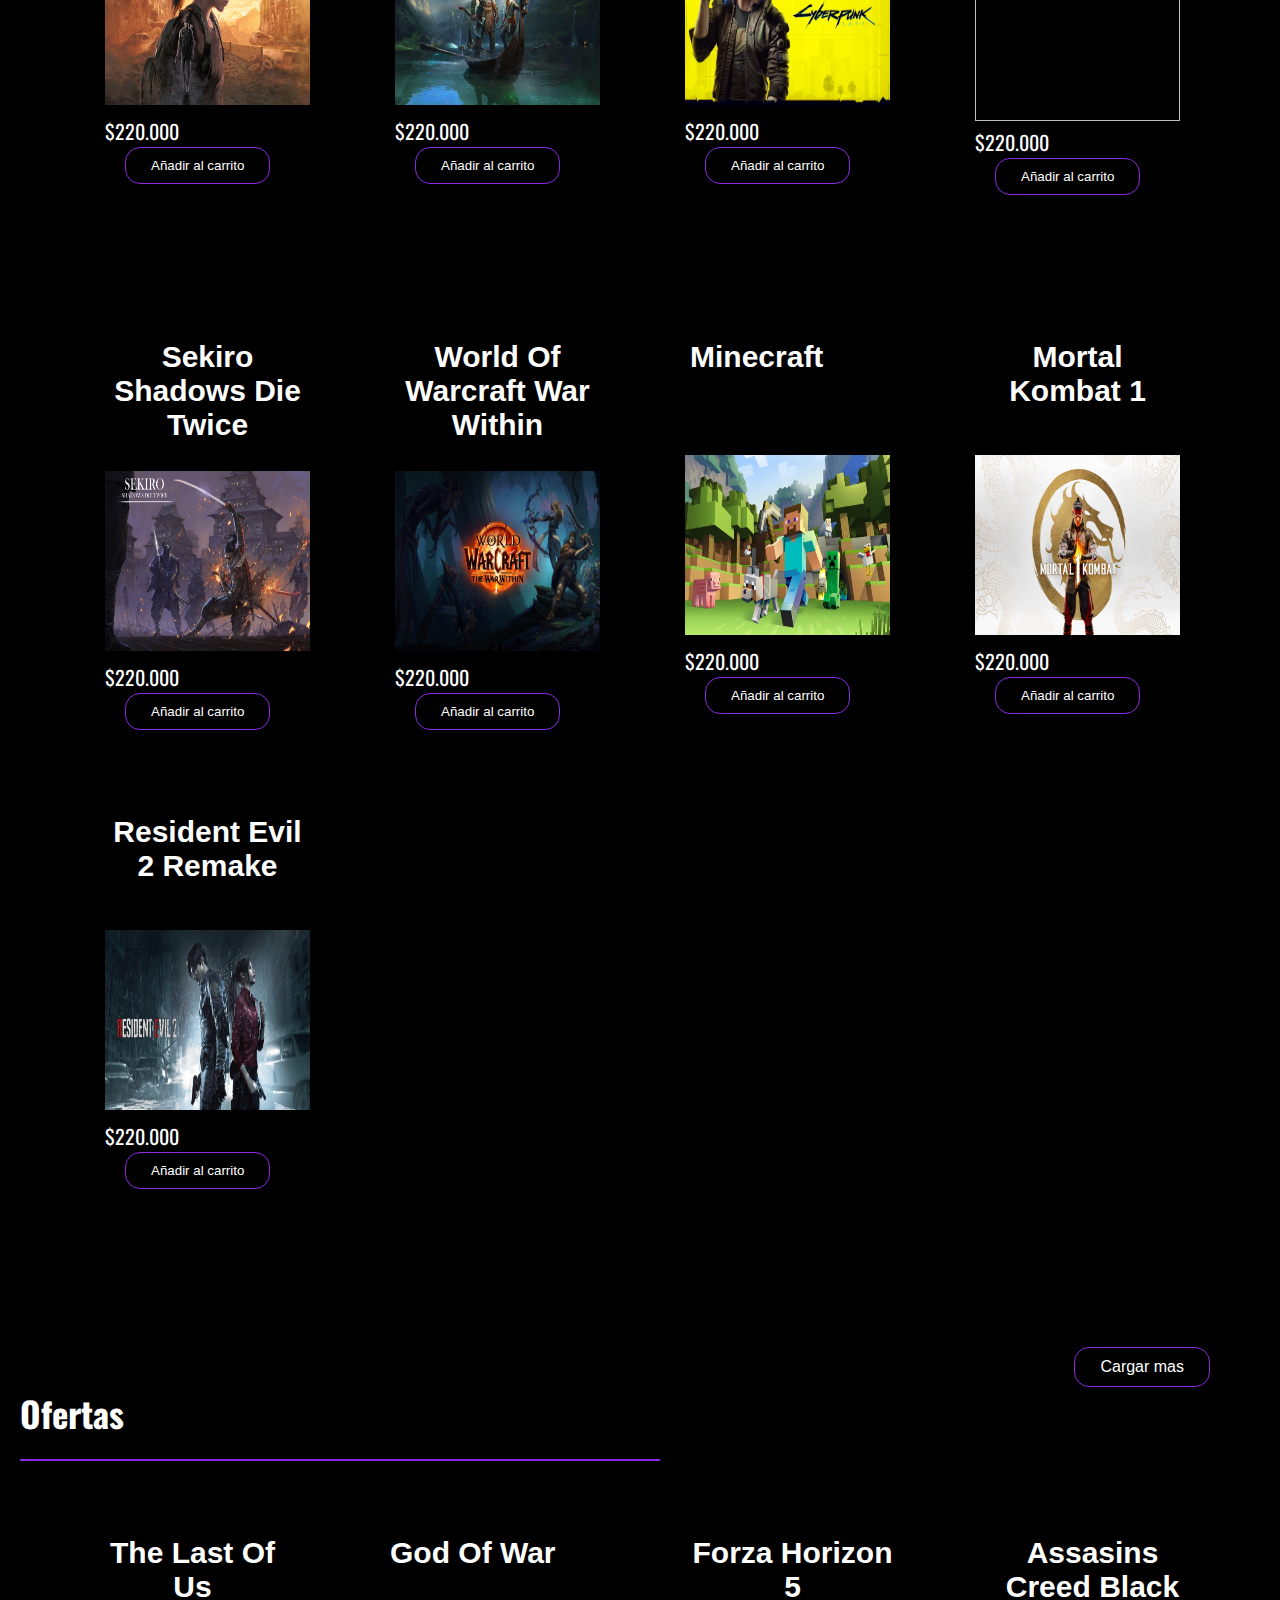
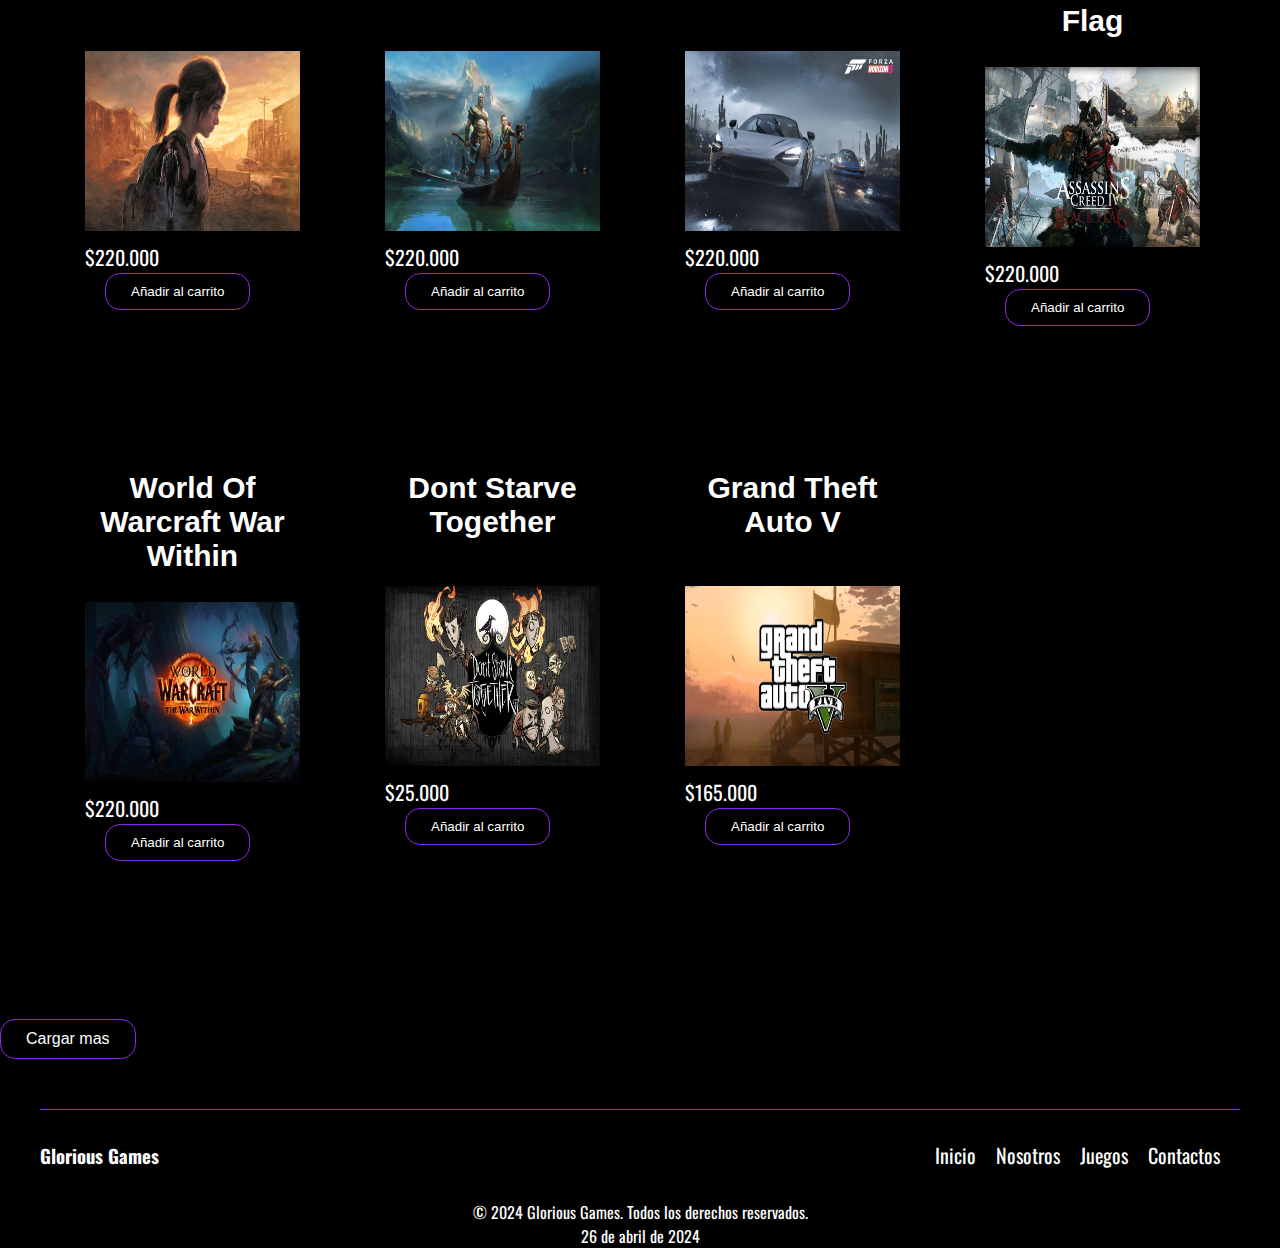
==== commit 78b3a60c: "catalogo por generos, cree los html para cada genero" ====
--- a/index.html
+++ b/index.html
@@ -12,7 +12,7 @@
   <body>
     <header class="header">
       <div class="menu container-4">
-        <a href="" class="logo">Glorious Games</a>
+        <a id="inicio" href="" class="logo" class="link">Glorious Games</a>
         <input type="checkbox" id="menu" />
         <label for="menu"
           ><img
@@ -23,25 +23,31 @@
         </label>
         <nav class="navbar">
           <ul>
-            <li><a href="index.html">Inicio</a></li>
+            <li><a class="link" href="#inicio">Inicio</a></li>
             <li class="lista-padre">
-              <a href="#Nuestros-juegos">Nuestros Juegos</a>
+              <a class="link" href="#Nuestros-juegos">Nuestros Juegos</a>
               <ul class="lista-anidada">
-                <li><a href="#ofertas">Ofertas</a></li>
-                <li><a href="#juegosMasVendidos">Juegos mas vendidos</a></li>
+                <li><a class="link" href="#ofertas">Ofertas</a></li>
+                <li>
+                  <a class="link" href="#juegosMasVendidos"
+                    >Juegos mas vendidos</a
+                  >
+                </li>
               </ul>
             </li>
             <li class="lista-padre">
               <a href="#">Generos</a>
               <ul class="lista-anidada">
-                <li><a href="#">Shooters</a></li>
-                <li><a href="#">Mundo Abierto</a></li>
-                <li><a href="#">Horror</a></li>
-                <li><a href="#">Peleas</a></li>
-                <li><a href="#">supervivencia</a></li>
+                <li><a href="shooters.html#shooters">Shooters</a></li>
+                <li>
+                  <a href="mundoAbierto.html#mundoabierto">Mundo Abierto</a>
+                </li>
+                <li><a href="horror.html#horror">Horror</a></li>
+                <li><a href="peleas.html#peleas">Peleas</a></li>
+                <li><a href="aventura.html#aventura">Aventura</a></li>
               </ul>
             </li>
-            <li><a href="#" class="btn-1">Login</a></li>
+            <li><a href="login.html" class="btn-1">Login</a></li>
             <!-- <li><a href="#"><img class="logo-carrito" src="/assets/Carrito de compras.png" alt=""></a></li> -->
             <li>
               <a href="#"
@@ -71,7 +77,7 @@
       </div>
     </header>
     <section id="Nuestros-juegos" class="games container-1">
-      <h2>Nuestros Juegos</h2>
+      <h2 class="link">Nuestros Juegos</h2>
       <hr />
       <div class="box-container-1">
         <div class="box-1">
@@ -2861,7 +2867,7 @@
       <br />
       <button class="load-more" id="load-more-1">Cargar mas</button>
     </section>
-    <section id="ofertas" class="games container-3">
+    <section id="ofertas" class="link" class="games container-3">
       <h2>Ofertas</h2>
       <hr />
       <div class="box-container-2">
@@ -3386,9 +3392,9 @@
           </div>
         </div>
       </div>
-      <br />
-      <br />
-      <button class="load-more">Cargar mas</button>
+      <br>
+      <br>
+      <button class="load-more" id="load-more-1">Cargar mas</button>
     </section>
     <footer class="footer container">
       <h3>Glorious Games</h3>
@@ -3399,7 +3405,10 @@
         <li><a href="#">Contactos</a></li>
       </ul>
     </footer>
-
+    <div class="derechosAutor">
+      <p>&copy; 2024 Glorious Games. Todos los derechos reservados.</p>
+      <p>26 de abril de 2024</p>
+    </div>
     <script src="script.js"></script>
   </body>
 </html>
--- a/css/stlye.css
+++ b/css/stlye.css
@@ -96,9 +96,13 @@
 
 .lista-padre:hover .lista-anidada{
   display: flex;  
-  
-
-}
+
+}
+
+  
+
+
+
  .logo-carrito {
   height: 35px;
   width: 35x;
@@ -213,7 +217,7 @@
 hr {
   border: 1px solid blueviolet;
   width: 50%;
-  margin-bottom: 40px;
+  margin-bottom: 10px;
   margin-left: 20px;
 }
 
@@ -321,8 +325,8 @@
   display: flex;
   justify-content: space-between;
   align-items: center;
-  padding: 100px 0;
-  margin-top: 100px;
+  padding: 30px 0;
+  margin-top: 50px;
   border-top: 1px solid blueviolet;
   cursor: pointer;
 }
@@ -332,7 +336,7 @@
 }
 
 .footer .footer-h3 {
-  font-size: 30px;
+  font-size: 50px;
 }
 
 .footer a {
@@ -344,6 +348,10 @@
 
 .footer a:hover {
   color: blueviolet;
+}
+
+.derechosAutor p {
+  text-align: center;
 }
 
 @media (max-width: 991px) {
@@ -420,6 +428,28 @@
     top: 210px;
     height: 520px;
   }
+
+  .lista-anidada {
+    display: none;
+    position: absolute;  
+    background-color: rgba(49, 49, 51, 0.479);
+    font-weight: bold;
+    align-items: flex-start;
+    flex-direction: row;
+    margin-top: 0px;
+    padding-top: 0px;
+    left: 140px;
+    
+  }
+  
+  
+  
+  .lista-padre:hover .lista-anidada{
+    display: flex;  
+  
+  }
+
+
 }
 
 .info-producto {
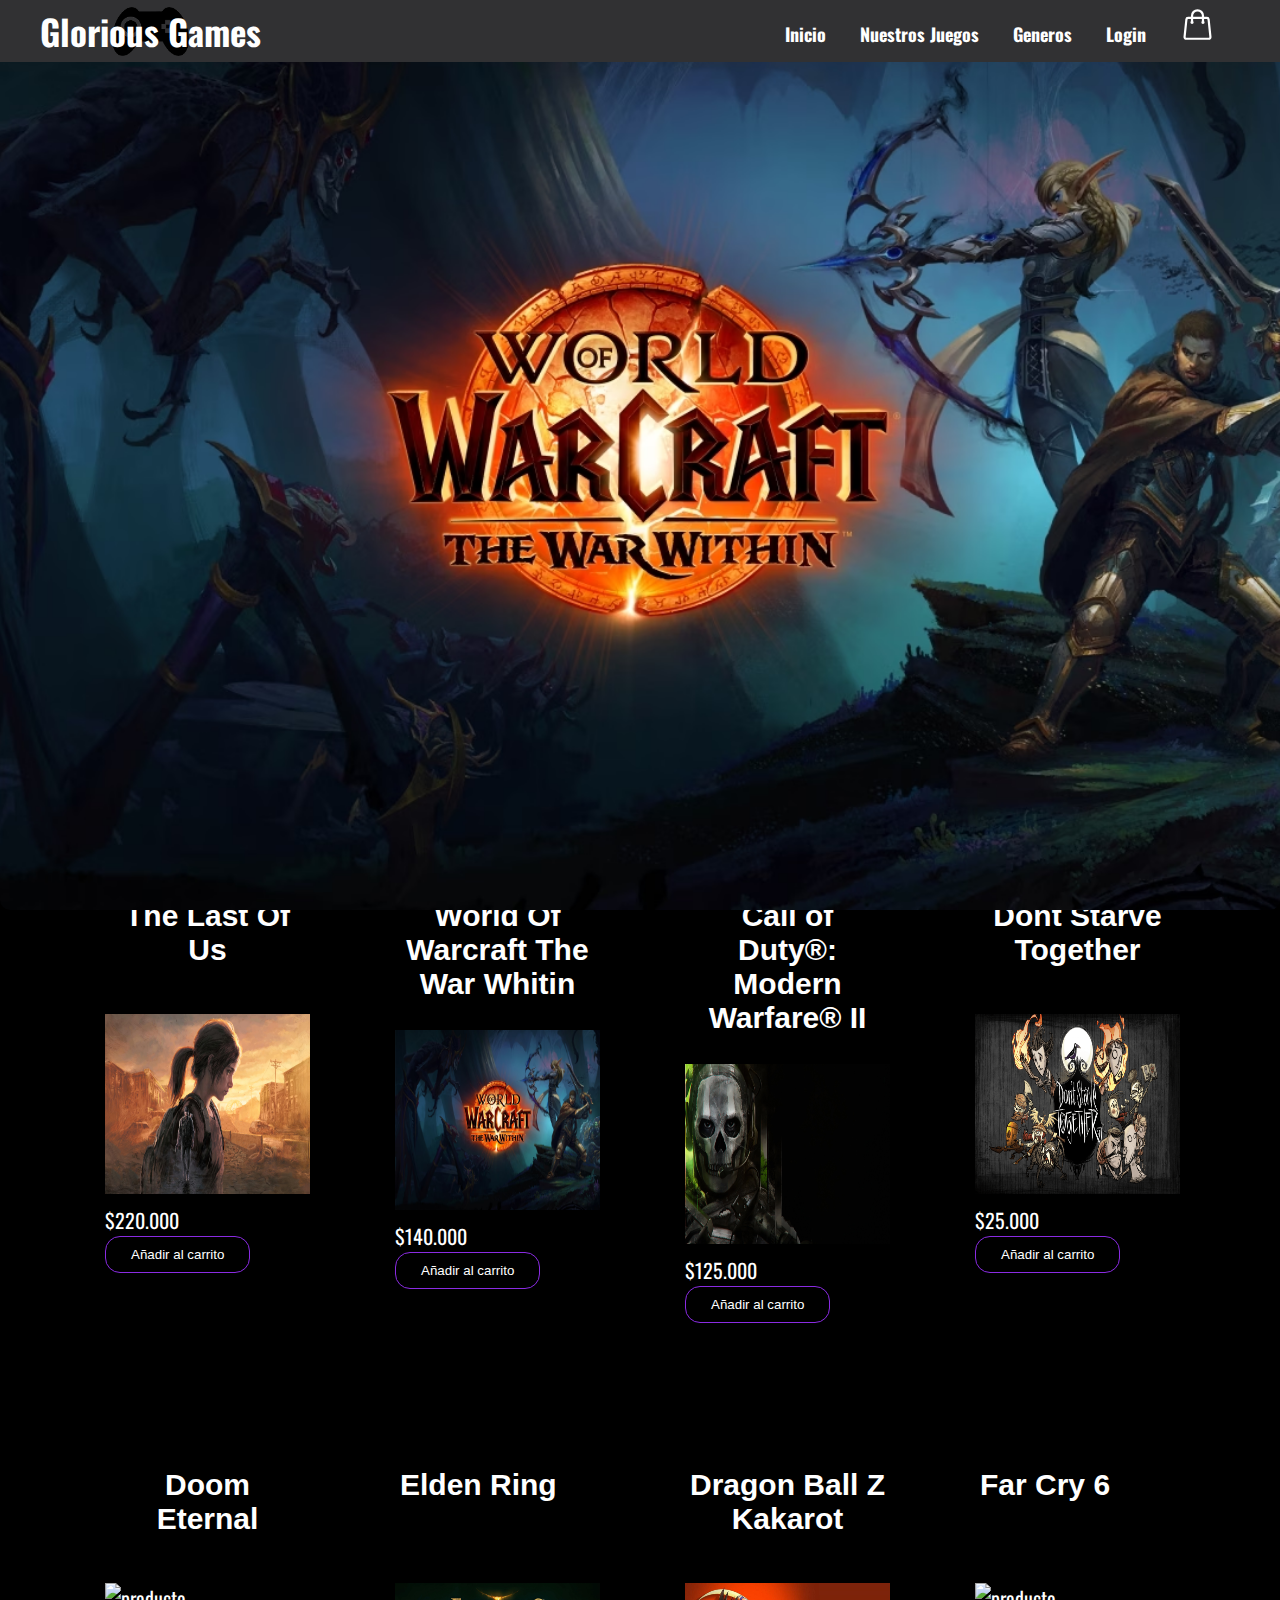
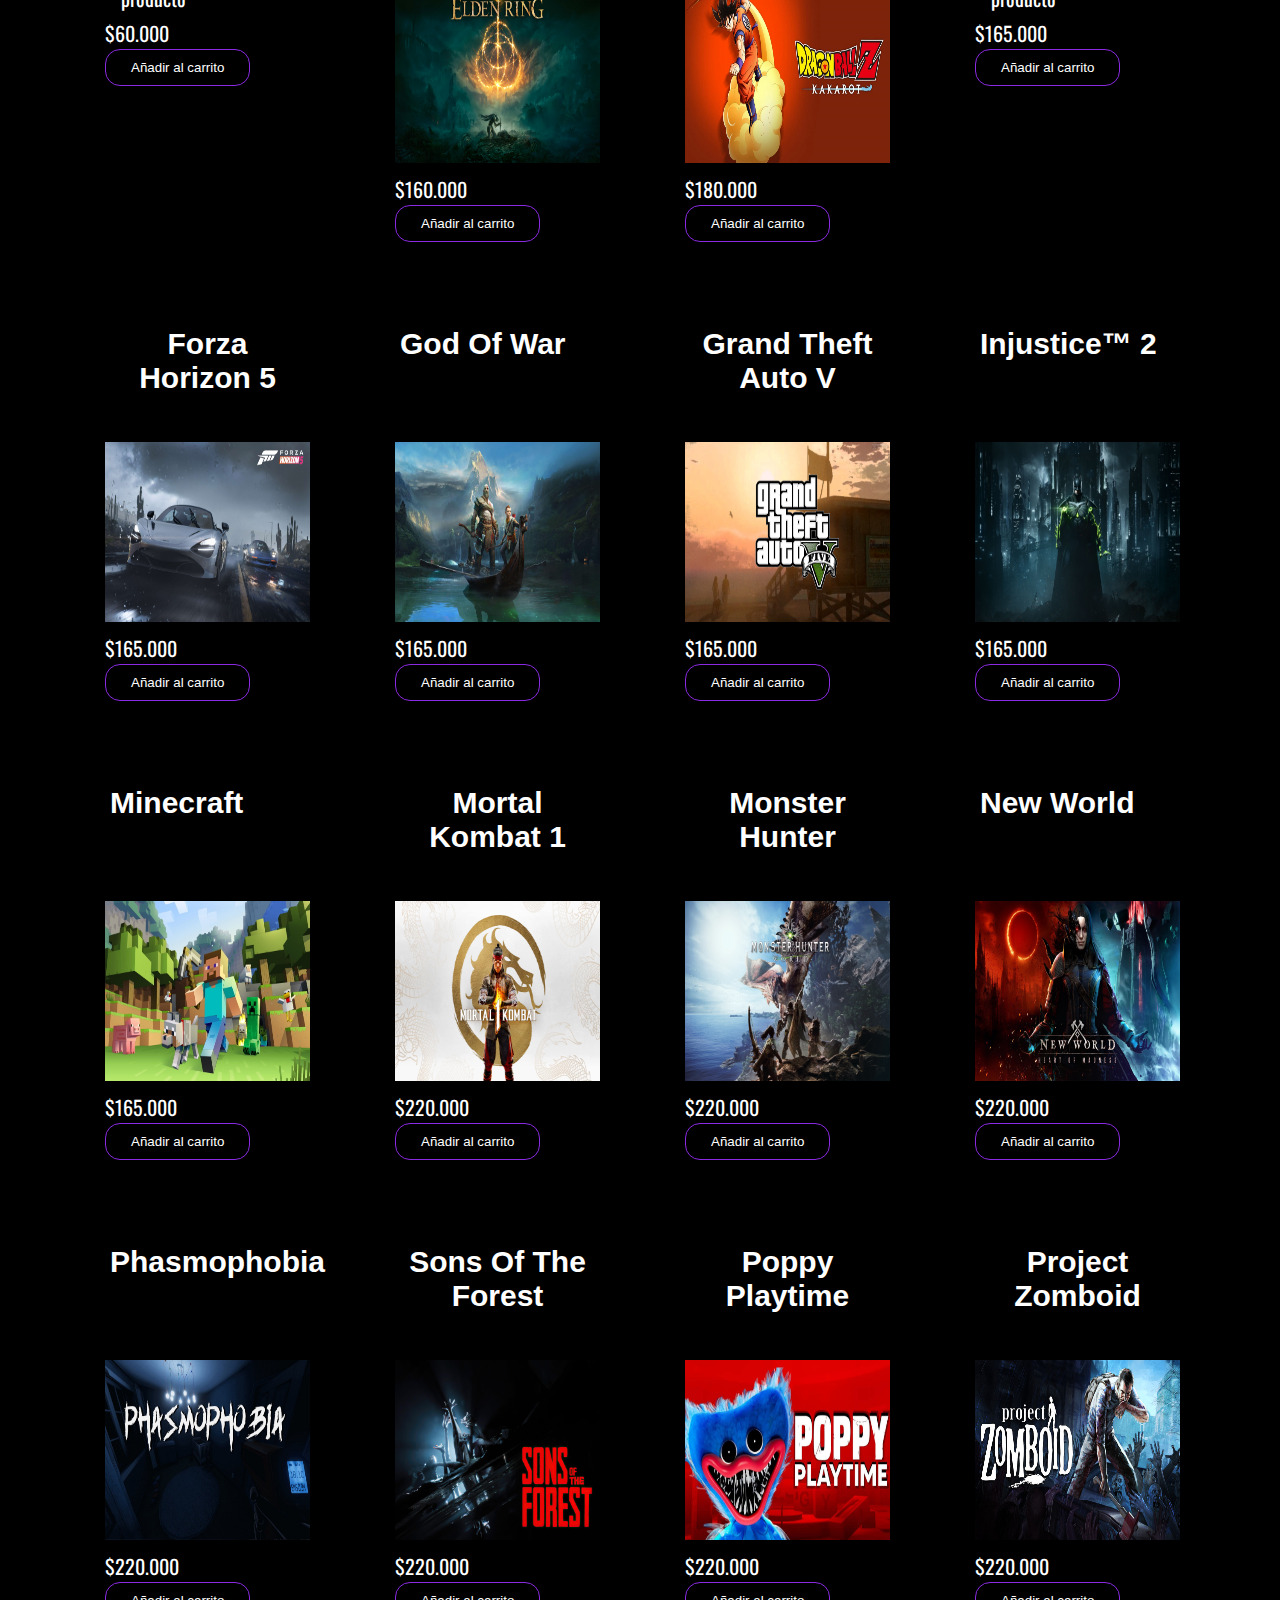
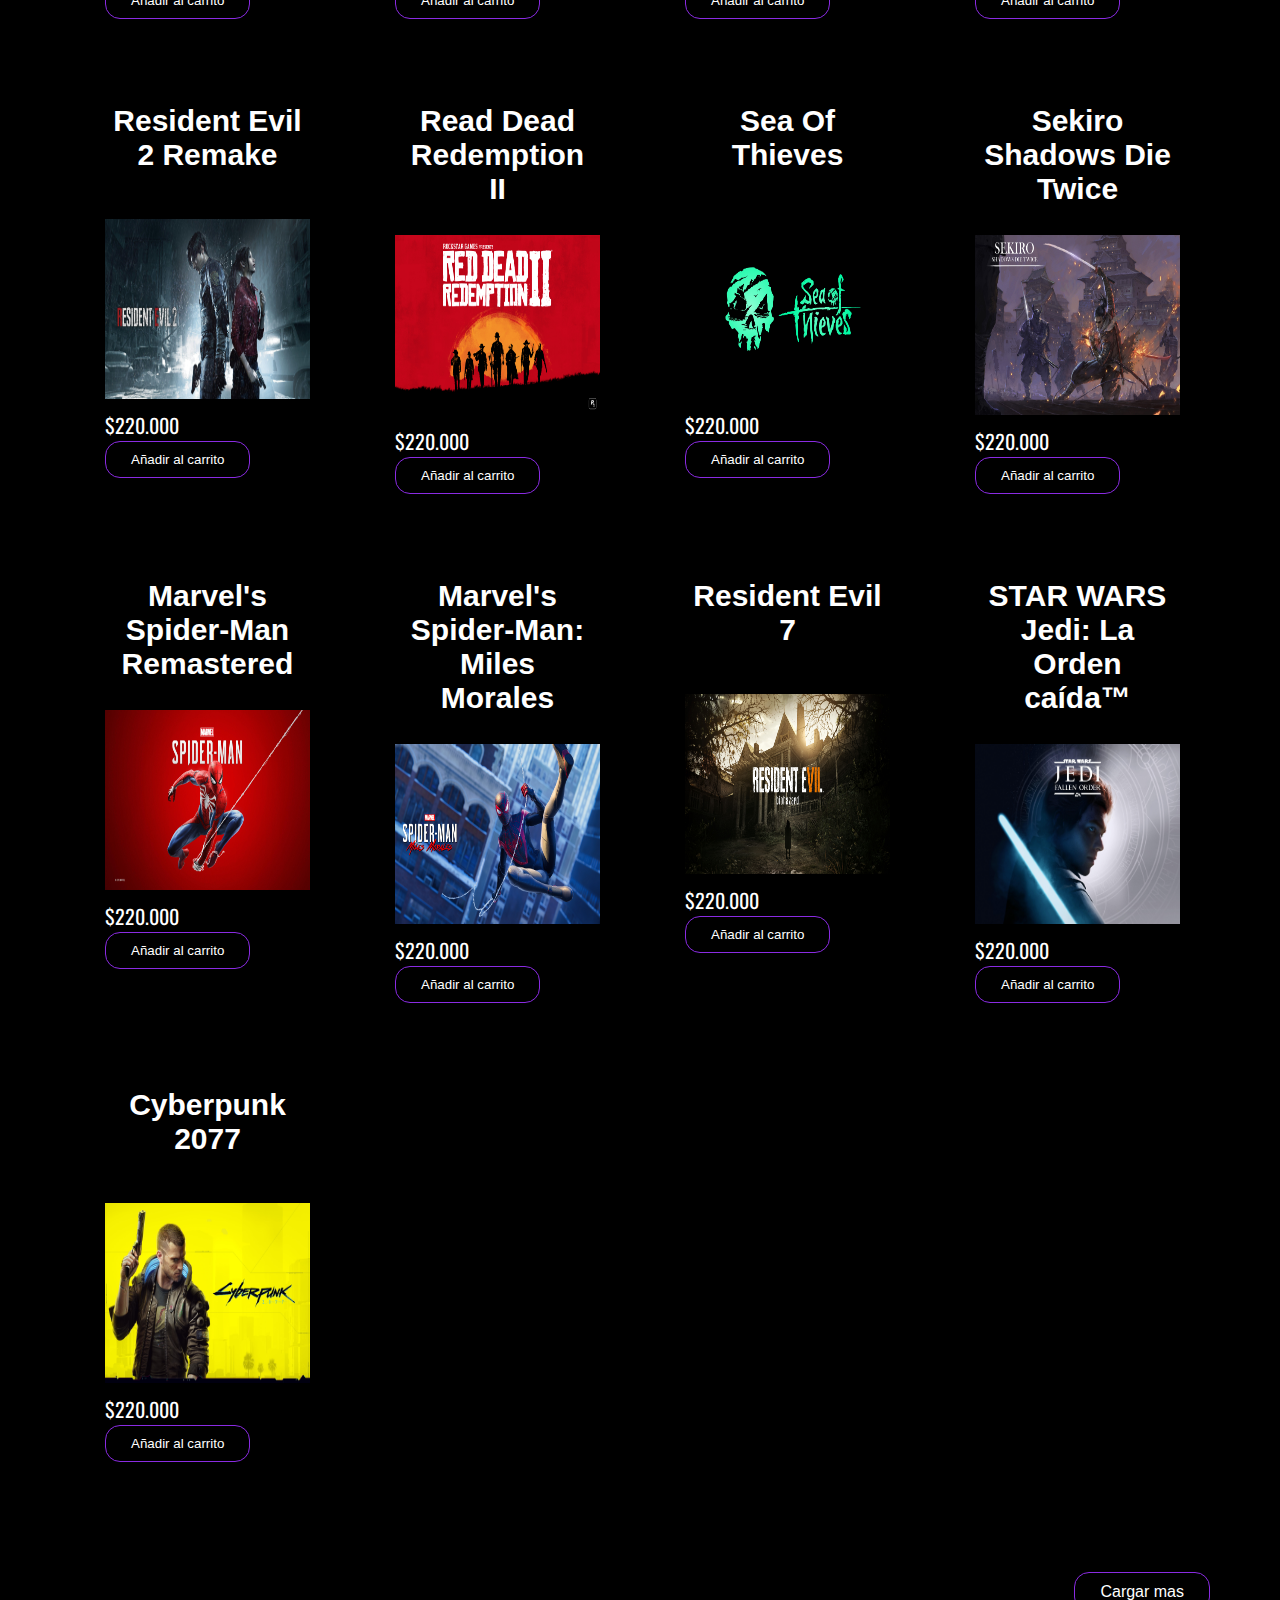
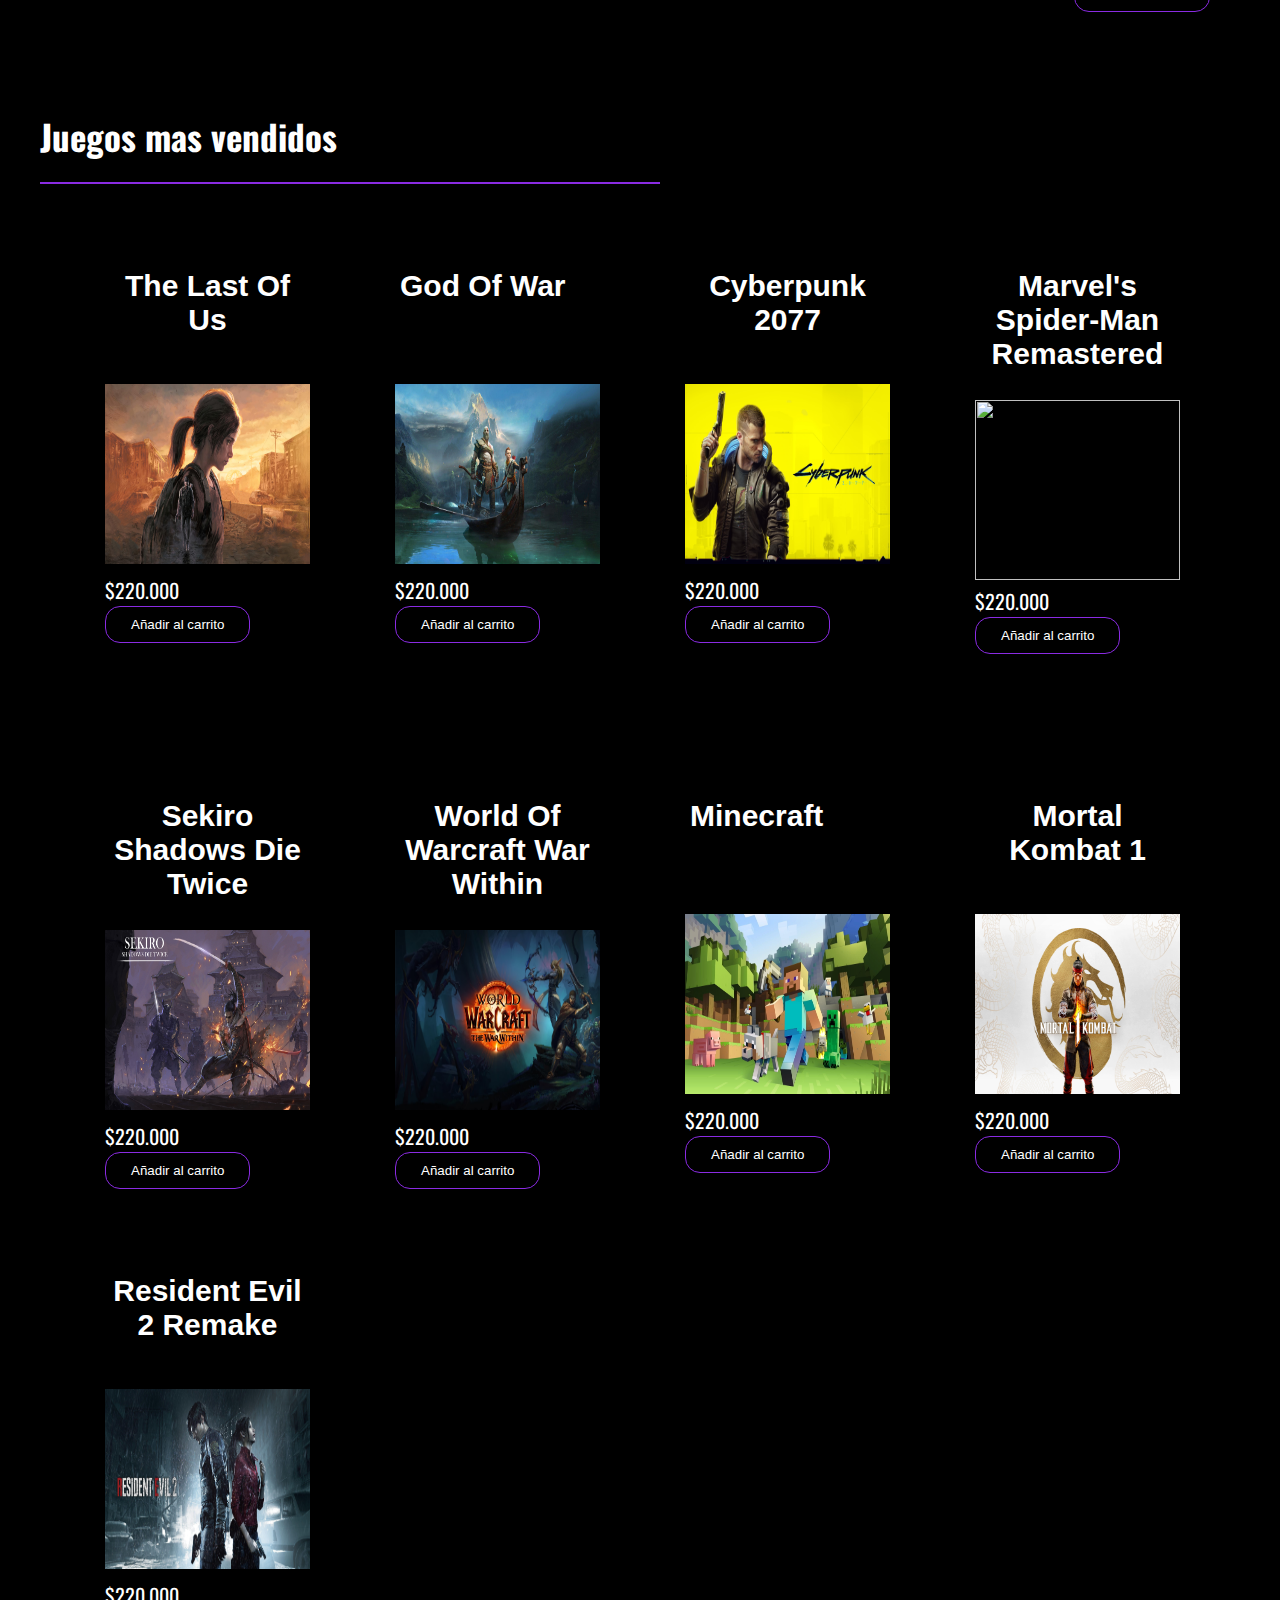
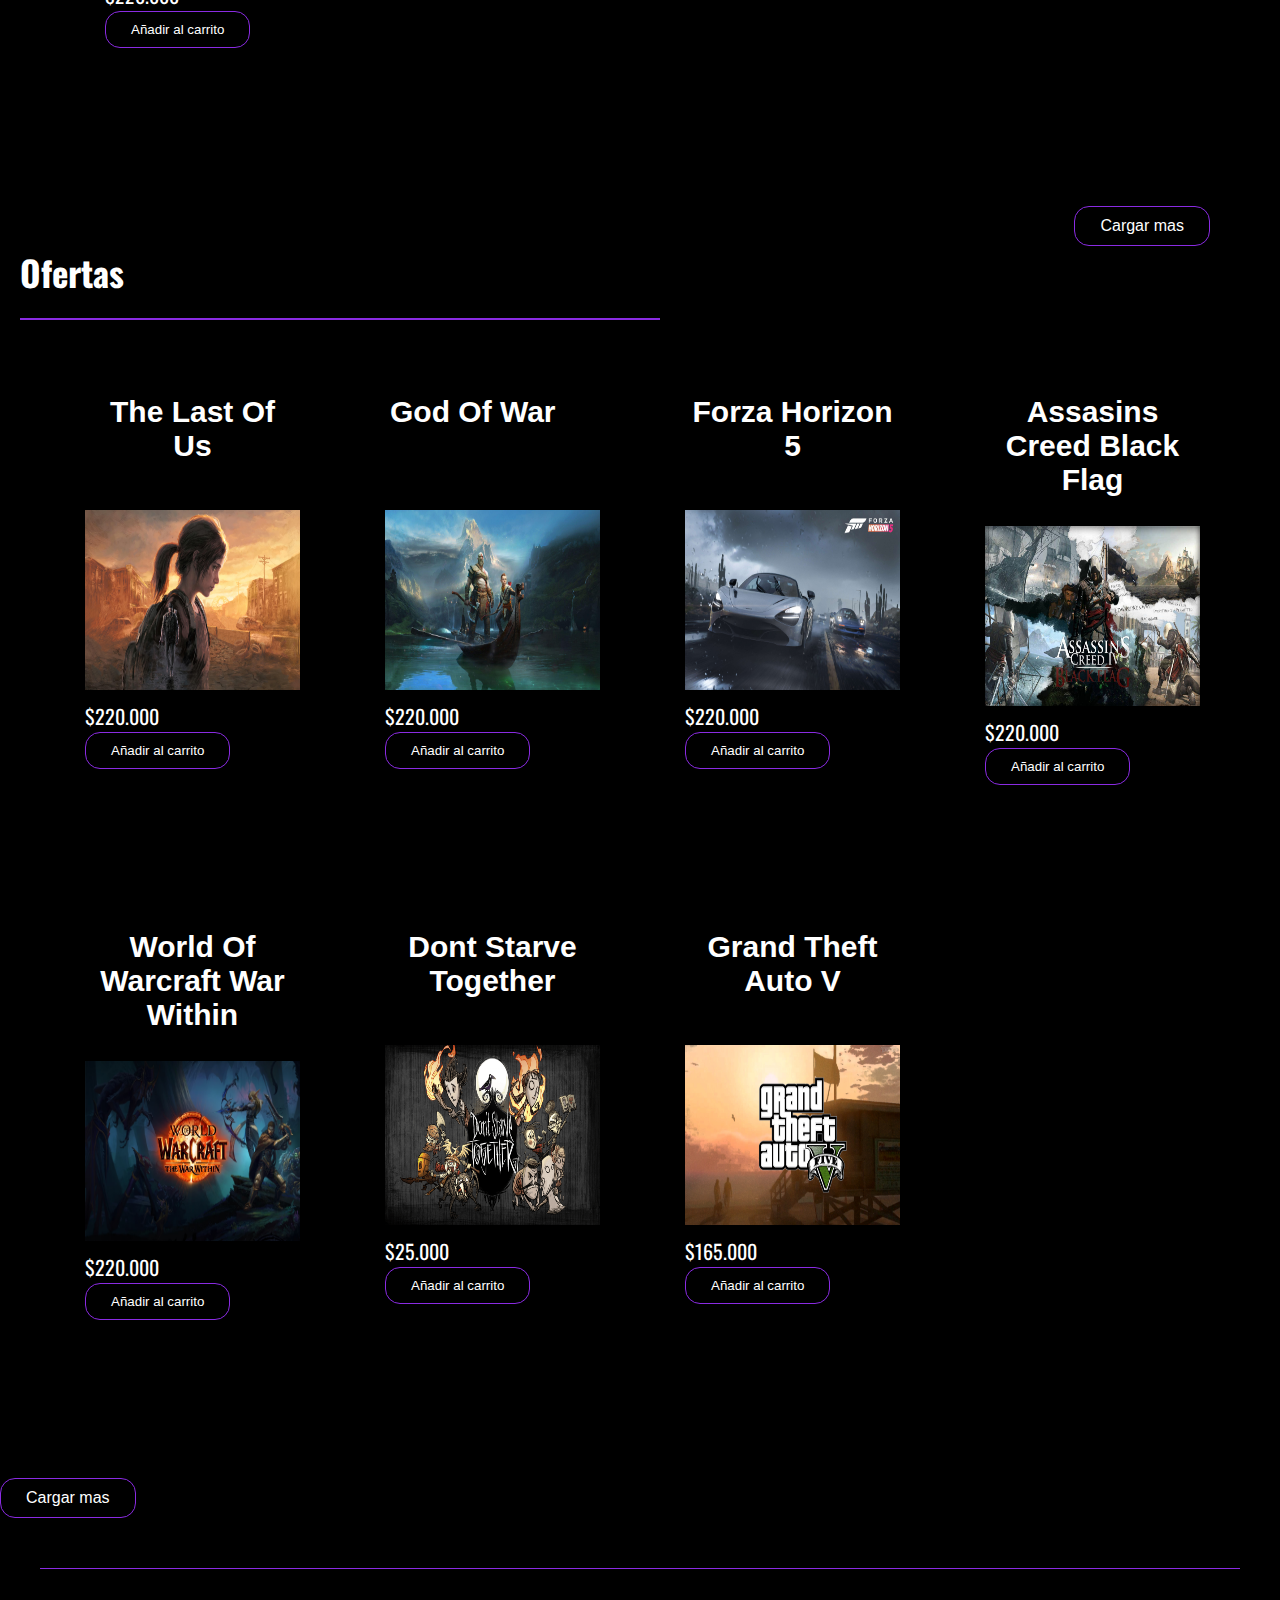
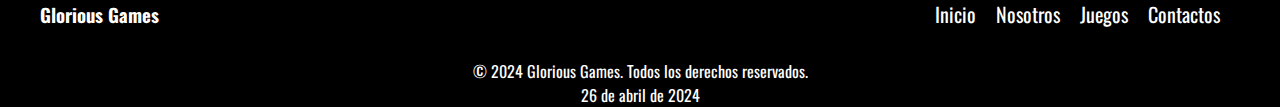
==== commit 74040318: "link fixed y videos de los modals" ====
--- a/index.html
+++ b/index.html
@@ -178,7 +178,7 @@
                   <h2>World Of Warcraft The War Whitin</h2>
                   <video
                     class="video-frame"
-                    src="/assets/The Last Of Us/tlou.mp4"
+                    src="/assets/World Of Warcraft/Y2meta.app-Cinemática de anuncio de The War Within _ World of Warcraft-(1080p).mp4"
                     controls
                   ></video>
                   <p class="info-game">
@@ -257,7 +257,7 @@
                   <h2>Call of Duty®: Modern Warfare® II</h2>
                   <video
                     class="video-frame"
-                    src="/assets/The Last Of Us/tlou.mp4"
+                    src="/assets/Call of duty/y2mate.com - Call of Duty Modern Warfare II Worldwide Reveal Trailer_1080pFH.mp4"
                     controls
                   ></video>
                   <p class="info-game">
@@ -335,7 +335,7 @@
                   <h2>Dont Starve Together</h2>
                   <video
                     class="video-frame"
-                    src="/assets/The Last Of Us/tlou.mp4"
+                    src="/assets/Dont Starve/y2mate.com - Dont Starve Together Launch Trailer_1080p.mp4"
                     controls
                   ></video>
                   <p class="info-game">
@@ -412,7 +412,7 @@
                   <h2>Doom Eternal</h2>
                   <video
                     class="video-frame"
-                    src="/assets/The Last Of Us/tlou.mp4"
+                    src="/assets/Doom Eternal/DOOM Eternal – Tráiler oficial de lanzamiento.mp4"
                     controls
                   ></video>
                   <p class="info-game">
@@ -490,7 +490,7 @@
                   <h2>Elden Ring</h2>
                   <video
                     class="video-frame"
-                    src="/assets/The Last Of Us/tlou.mp4"
+                    src="/assets/Elden Ring/y2mate.com - ELDEN RING  TRÁILER DE LANZAMIENTO OFICIAL 4K_1080pFH.mp4"
                     controls
                   ></video>
                   <p class="info-game">
@@ -568,7 +568,7 @@
                   <h2>Dragon Ball Z Kakarot</h2>
                   <video
                     class="video-frame"
-                    src="/assets/The Last Of Us/tlou.mp4"
+                    src="/assets/Dragon Ball Z kakarot/y2mate.com - Dragon Ball Z KAKAROT  Tráiler de lanzamiento en ESPAÑOL  PlayStation España_1080p.mp4"
                     controls
                   ></video>
                   <p class="info-game">
@@ -647,7 +647,7 @@
                   <h2>Far Cry 6</h2>
                   <video
                     class="video-frame"
-                    src="/assets/The Last Of Us/tlou.mp4"
+                    src="/assets/Far Cry 6/y2mate.com - Far Cry 6  Official Launch Trailer_1080p.mp4"
                     controls
                   ></video>
                   <p class="info-game">
@@ -723,7 +723,7 @@
                   <h2>Forza Horizon 5</h2>
                   <video
                     class="video-frame"
-                    src="/assets/The Last Of Us/tlou.mp4"
+                    src="/assets/Forza Horizon 5/Forza Horizon 5 Official Announce Trailer.mp4"
                     controls
                   ></video>
                   <p class="info-game">
@@ -797,7 +797,7 @@
                   <h2>God Of War</h2>
                   <video
                     class="video-frame"
-                    src="/assets/The Last Of Us/tlou.mp4"
+                    src="/assets/God Of War/God of War - Trailer de la historia en Español Latino _ PS4.mp4"
                     controls
                   ></video>
                   <p class="info-game">
@@ -872,7 +872,7 @@
                   <h2>Grand Theft Auto V</h2>
                   <video
                     class="video-frame"
-                    src="/assets/The Last Of Us/tlou.mp4"
+                    src="/assets/GTA5/y2mate.com - Grand Theft Auto V Trailer_720p.mp4"
                     controls
                   ></video>
                   <p class="info-game">
@@ -946,7 +946,7 @@
                   <h2>Injustice™ 2</h2>
                   <video
                     class="video-frame"
-                    src="/assets/The Last Of Us/tlou.mp4"
+                    src="/assets/Injustice 2/Injustice 2 – Official Gameplay Reveal Trailer (1).mp4"
                     controls
                   ></video>
                   <p class="info-game">
@@ -1019,7 +1019,7 @@
                   <h2>Minecraft</h2>
                   <video
                     class="video-frame"
-                    src="/assets/The Last Of Us/tlou.mp4"
+                    src="/assets/Minecraft/Armored Paws drop - Official Trailer.mp4"
                     controls
                   ></video>
                   <p class="info-game">
@@ -1093,7 +1093,7 @@
                   <h2>Mortal Kombat 1</h2>
                   <video
                     class="video-frame"
-                    src="/assets/The Last Of Us/tlou.mp4"
+                    src="/assets/Mortal Kombat 1/Mortal Kombat 1 - Tráiler oficial en Español Latino..mp4"
                     controls
                   ></video>
                   <p class="info-game">
@@ -1167,7 +1167,7 @@
                   <h2>Monster Hunter</h2>
                   <video
                     class="video-frame"
-                    src="/assets/The Last Of Us/tlou.mp4"
+                    src="/assets/Monster Hunter/Monster Hunter_ World Announcement Trailer.mp4"
                     controls
                   ></video>
                   <p class="info-game">
@@ -1242,7 +1242,7 @@
                   <h2>New World</h2>
                   <video
                     class="video-frame"
-                    src="/assets/The Last Of Us/tlou.mp4"
+                    src="/assets/New World/New World - Official Trailer.mp4"
                     controls
                   ></video>
                   <p class="info-game">
@@ -1315,7 +1315,7 @@
                   <h2>Phasmophobia</h2>
                   <video
                     class="video-frame"
-                    src="/assets/The Last Of Us/tlou.mp4"
+                    src="/assets/PhasmoPhobia/Phasmophobia - Official Announcement Trailer.mp4"
                     controls
                   ></video>
                   <p class="info-game">
@@ -1389,7 +1389,7 @@
                   <h2>Sons Of The Forest</h2>
                   <video
                     class="video-frame"
-                    src="/assets/The Last Of Us/tlou.mp4"
+                    src="/assets/Sons Of The Forest/Sons of the Forest 1.0 - Exclusive Trailer.mp4"
                     controls
                   ></video>
                   <p class="info-game">
@@ -1463,7 +1463,7 @@
                   <h2>Poppy Playtime</h2>
                   <video
                     class="video-frame"
-                    src="/assets/The Last Of Us/tlou.mp4"
+                    src="/assets/PoppyPlayTime/Poppy Playtime_ Chapter 1 - Official Game Trailer.mp4"
                     controls
                   ></video>
                   <p class="info-game">
@@ -1538,7 +1538,7 @@
                   <h2>Project Zomboid</h2>
                   <video
                     class="video-frame"
-                    src="/assets/The Last Of Us/tlou.mp4"
+                    src="/assets/Project Zomboid/Project Zomboid _ Fan trailer.mp4"
                     controls
                   ></video>
                   <p class="info-game">
@@ -1614,7 +1614,7 @@
                   <h2>Resident Evil 2 Remake</h2>
                   <video
                     class="video-frame"
-                    src="/assets/The Last Of Us/tlou.mp4"
+                    src="/assets/Resident Evil 2/Resident Evil 2 _ Launch Trailer _ PS4.mp4"
                     controls
                   ></video>
                   <p class="info-game">
@@ -1688,7 +1688,7 @@
                   <h2>Read Dead Redemption II</h2>
                   <video
                     class="video-frame"
-                    src="/assets/The Last Of Us/tlou.mp4"
+                    src="/assets/Read Dead Redemption 2/Red Dead Redemption 2_ Tráiler 2 Oficial.mp4"
                     controls
                   ></video>
                   <p class="info-game">
@@ -1764,7 +1764,7 @@
                   <h2>Sea Of Thieves</h2>
                   <video
                     class="video-frame"
-                    src="/assets/The Last Of Us/tlou.mp4"
+                    src="/assets/Sea Of Thieves/Official Sea of Thieves Gameplay Launch Trailer.mp4"
                     controls
                   ></video>
                   <p class="info-game">
@@ -1839,7 +1839,7 @@
                   <h2>Sekiro Shadows Die Twice</h2>
                   <video
                     class="video-frame"
-                    src="/assets/The Last Of Us/tlou.mp4"
+                    src="/assets/Sekiro Shadows Die Twice/Sekiro_ Shadows Die Twice – Story Trailer.mp4"
                     controls
                   ></video>
                   <p class="info-game">
@@ -1914,7 +1914,7 @@
                   <h2>Marvel's Spider-Man Remastered</h2>
                   <video
                     class="video-frame"
-                    src="/assets/The Last Of Us/tlou.mp4"
+                    src="/assets/Spdierman Remastered/y2mate.com - Marvels SpiderMan  Be Greater Extended Trailer  PS4_480p.mp4"
                     controls
                   ></video>
                   <p class="info-game">
@@ -1989,7 +1989,7 @@
                   <h2>Marvel's Spider-Man: Miles Morales</h2>
                   <video
                     class="video-frame"
-                    src="/assets/The Last Of Us/tlou.mp4"
+                    src="/assets/Spiderman Miles Morales/Marvel’s Spider-Man_ Miles Morales – Comercial de TV Be Yourself _ PlayStation.mp4"
                     controls
                   ></video>
                   <p class="info-game">
@@ -2050,6 +2050,78 @@
           <div class="content">
             <div class="info-producto">
               <button class="open-modal" data-modal-id="modal27">
+                Resident Evil 7
+              </button>
+              <figure>
+                <img
+                  class="class-img"
+                  src="/assets/Resident Evil 7/re7.jpg"
+                  alt="producto"
+                />
+              </figure>
+              <div class="container-modal" id="modal27">
+                <div class="content-modal">
+                  <h2>                Resident Evil 7
+                  </h2>
+                  <video
+                    class="video-frame"
+                    src="/assets/Resident Evil 7/Resident Evil 7_ biohazard - Launch Trailer.mp4"
+                    controls
+                  ></video>
+                  <p class="info-game">
+                    El peligro y la soledad emanan de las decrépitas paredes de una granja abandonada en el sur de los EE. UU. «7» marca un nuevo inicio para el género del survival horror, con el cambio a la aterradora perspectiva de jugador «vista aislada». Con el RE Engine, el terror llega a nuevas cotas de
+                  </p>
+                  <div class="carousel">
+                    <div class="carousel-images">
+                      <img
+                        src="/assets/"
+                        alt="Image 1"
+                        onclick="openFullscreen(this)"
+                      />
+                      <img
+                        src="/assets/"
+                        alt="Image 2"
+                        onclick="openFullscreen(this)"
+                      />
+                      <img
+                        src="/assets/"
+                        alt="Image 3"
+                        onclick="openFullscreen(this)"
+                      />
+                      <img
+                        src="/assets/"
+                        alt="Image 4"
+                        onclick="openFullscreen(this)"
+                      />
+                      <img
+                        src="/assets/"
+                        alt="Image 5"
+                        onclick="openFullscreen(this)"
+                      />
+                    </div>
+                  </div>
+                  <div class="fullscreen-image">
+                    <img src="" alt="Fullscreen Image" class="fullscreen-img" />
+                  </div>
+                  <div class="precio">
+                    <p>$220.000</p>
+                    <button class="boton-comprar">Añadir al carrito</button>
+                  </div>
+                  <div class="btn-cerrar">
+                    <button class="close-modal">Volver</button>
+                  </div>
+                </div>
+              </div>
+              <p>$220.000</p>
+              <button class="boton-comprar">Añadir al carrito</button>
+              <br />
+            </div>
+          </div>
+        </div>
+        <div class="box-1">
+          <div class="content">
+            <div class="info-producto">
+              <button class="open-modal" data-modal-id="modal27">
                 STAR WARS Jedi: La Orden caída™
               </button>
               <figure>
@@ -2064,7 +2136,7 @@
                   <h2>STAR WARS Jedi: La Orden caída™</h2>
                   <video
                     class="video-frame"
-                    src="/assets/The Last Of Us/tlou.mp4"
+                    src="/assets/Star Wars Jedi Fllen Order/Star Wars Jedi_ Fallen Order — Official Reveal Trailer.mp4"
                     controls
                   ></video>
                   <p class="info-game">
@@ -2140,7 +2212,7 @@
                   <h2>Cyberpunk 2077</h2>
                   <video
                     class="video-frame"
-                    src="/assets/The Last Of Us/tlou.mp4"
+                    src="/assets/Cyberpunk 2077/Cyberpunk 2077 - Bienvenido a Night City - Gameplay Tráiler PS4 en ESPAÑOL _ PlayStation España.mp4"
                     controls
                   ></video>
                   <p class="info-game">
@@ -2233,27 +2305,27 @@
                   <div class="carousel">
                     <div class="carousel-images">
                       <img
-                        src="/assets/"
-                        alt="Image 1"
-                        onclick="openFullscreen(this)"
-                      />
-                      <img
-                        src="/assets/"
-                        alt="Image 2"
-                        onclick="openFullscreen(this)"
-                      />
-                      <img
-                        src="/assets/"
-                        alt="Image 3"
-                        onclick="openFullscreen(this)"
-                      />
-                      <img
-                        src="/assets/"
-                        alt="Image 4"
-                        onclick="openFullscreen(this)"
-                      />
-                      <img
-                        src="/assets/"
+                        src="/assets/The Last Of Us/ss_3ee73e4d741ba90d9bbabaae105c3e6d2e7941a3.600x338.jpg"
+                        alt="Image 1"
+                        onclick="openFullscreen(this)"
+                      />
+                      <img
+                        src="/assets/The Last Of Us/ss_56a85dbf963bda77e1f9e7aefebbed025f33e6f3.600x338.jpg"
+                        alt="Image 2"
+                        onclick="openFullscreen(this)"
+                      />
+                      <img
+                        src="/assets/The Last Of Us/ss_5d7cf9e0857d10924def80a1bb0ce8f5f8da1b02.600x338.jpg"
+                        alt="Image 3"
+                        onclick="openFullscreen(this)"
+                      />
+                      <img
+                        src="/assets/The Last Of Us/ss_e67d2ca76b0c8985a3615afb38c21e893df73272.600x338.jpg"
+                        alt="Image 4"
+                        onclick="openFullscreen(this)"
+                      />
+                      <img
+                        src="/assets/The Last Of Us/ss_ec1a71230d4fb477282fa7f25688af37b702ce49.600x338.jpg"
                         alt="Image 5"
                         onclick="openFullscreen(this)"
                       />
@@ -2294,7 +2366,7 @@
                   <h2>God Of War</h2>
                   <video
                     class="video-frame"
-                    src="/assets/The Last Of Us/tlou.mp4"
+                    src="/assets/God Of War/God of War - Trailer de la historia en Español Latino _ PS4.mp4"
                     controls
                   ></video>
                   <p class="info-game">
@@ -2368,7 +2440,7 @@
                   <h2>Cyberpunk 2077</h2>
                   <video
                     class="video-frame"
-                    src="/assets/The Last Of Us/tlou.mp4"
+                    src="/assets/Cyberpunk 2077/Cyberpunk 2077 - Bienvenido a Night City - Gameplay Tráiler PS4 en ESPAÑOL _ PlayStation España.mp4"
                     controls
                   ></video>
                   <p class="info-game">
@@ -2442,7 +2514,7 @@
                   <h2>Marvel's Spider-Man Remastered</h2>
                   <video
                     class="video-frame"
-                    src="/assets/The Last Of Us/tlou.mp4"
+                    src="/assets/Spdierman Remastered/y2mate.com - Marvels SpiderMan  Be Greater Extended Trailer  PS4_480p.mp4"
                     controls
                   ></video>
                   <p class="info-game">
@@ -2516,7 +2588,7 @@
                   <h2>Sekiro Shadows Die Twice</h2>
                   <video
                     class="video-frame"
-                    src="/assets/The Last Of Us/tlou.mp4"
+                    src="/assets/Sekiro Shadows Die Twice/Sekiro_ Shadows Die Twice – Story Trailer.mp4"
                     controls
                   ></video>
                   <p class="info-game">
@@ -2591,7 +2663,7 @@
                   <h2>World Of Warcraft War Within</h2>
                   <video
                     class="video-frame"
-                    src="/assets/The Last Of Us/tlou.mp4"
+                    src="/assets/World Of Warcraft/Y2meta.app-Cinemática de anuncio de The War Within _ World of Warcraft-(1080p).mp4"
                     controls
                   ></video>
                   <p class="info-game">
@@ -2663,7 +2735,7 @@
                   <h2>Minecraft</h2>
                   <video
                     class="video-frame"
-                    src="/assets/The Last Of Us/tlou.mp4"
+                    src="/assets/Minecraft/Armored Paws drop - Official Trailer.mp4"
                     controls
                   ></video>
                   <p class="info-game">
@@ -2733,7 +2805,7 @@
                   <h2>Mortal Kombat 1</h2>
                   <video
                     class="video-frame"
-                    src="/assets/The Last Of Us/tlou.mp4"
+                    src="/assets/Mortal Kombat 1/Mortal Kombat 1 - Tráiler oficial en Español Latino..mp4"
                     controls
                   ></video>
                   <p class="info-game">
@@ -2806,7 +2878,7 @@
                   <h2>Resident Evil 2 Remake</h2>
                   <video
                     class="video-frame"
-                    src="/assets/The Last Of Us/tlou.mp4"
+                    src="/assets/Resident Evil 2/Resident Evil 2 _ Launch Trailer _ PS4.mp4"
                     controls
                   ></video>
                   <p class="info-game">
@@ -2900,27 +2972,27 @@
                   <div class="carousel">
                     <div class="carousel-images">
                       <img
-                        src="/assets/"
-                        alt="Image 1"
-                        onclick="openFullscreen(this)"
-                      />
-                      <img
-                        src="/assets/"
-                        alt="Image 2"
-                        onclick="openFullscreen(this)"
-                      />
-                      <img
-                        src="/assets/"
-                        alt="Image 3"
-                        onclick="openFullscreen(this)"
-                      />
-                      <img
-                        src="/assets/"
-                        alt="Image 4"
-                        onclick="openFullscreen(this)"
-                      />
-                      <img
-                        src="/assets/"
+                        src="/assets/The Last Of Us/ss_3ee73e4d741ba90d9bbabaae105c3e6d2e7941a3.600x338.jpg"
+                        alt="Image 1"
+                        onclick="openFullscreen(this)"
+                      />
+                      <img
+                        src="/assets/The Last Of Us/ss_56a85dbf963bda77e1f9e7aefebbed025f33e6f3.600x338.jpg"
+                        alt="Image 2"
+                        onclick="openFullscreen(this)"
+                      />
+                      <img
+                        src="/assets/The Last Of Us/ss_5d7cf9e0857d10924def80a1bb0ce8f5f8da1b02.600x338.jpg"
+                        alt="Image 3"
+                        onclick="openFullscreen(this)"
+                      />
+                      <img
+                        src="/assets/The Last Of Us/ss_e67d2ca76b0c8985a3615afb38c21e893df73272.600x338.jpg"
+                        alt="Image 4"
+                        onclick="openFullscreen(this)"
+                      />
+                      <img
+                        src="/assets/The Last Of Us/ss_ec1a71230d4fb477282fa7f25688af37b702ce49.600x338.jpg"
                         alt="Image 5"
                         onclick="openFullscreen(this)"
                       />
@@ -2961,7 +3033,7 @@
                   <h2>God Of War</h2>
                   <video
                     class="video-frame"
-                    src="/assets/The Last Of Us/tlou.mp4"
+                    src="/assets/God Of War/God of War - Trailer de la historia en Español Latino _ PS4.mp4"
                     controls
                   ></video>
                   <p class="info-game">
@@ -3035,7 +3107,7 @@
                   <h2>Forza Horizon 5</h2>
                   <video
                     class="video-frame"
-                    src="/assets/The Last Of Us/tlou.mp4"
+                    src="/assets/Forza Horizon 5/Forza Horizon 5 Official Announce Trailer.mp4"
                     controls
                   ></video>
                   <p class="info-game">
@@ -3108,7 +3180,7 @@
                   <h2>Assasins Creed Black Flag</h2>
                   <video
                     class="video-frame"
-                    src="/assets/The Last Of Us/tlou.mp4"
+                    src="/assets/Assasins Creed Black Flag/Assassin´s Creed 4 BLACK FLAG_ Trailer Debut [ES].mp4"
                     controls
                   ></video>
                   <p class="info-game">
@@ -3182,7 +3254,7 @@
                   <h2>World Of Warcraft War Within</h2>
                   <video
                     class="video-frame"
-                    src="/assets/The Last Of Us/tlou.mp4"
+                    src="/assets/World Of Warcraft/Y2meta.app-Cinemática de anuncio de The War Within _ World of Warcraft-(1080p).mp4"
                     controls
                   ></video>
                   <p class="info-game">
@@ -3259,7 +3331,7 @@
                   <h2>Dont Starve Together</h2>
                   <video
                     class="video-frame"
-                    src="/assets/The Last Of Us/tlou.mp4"
+                    src="/assets/Dont Starve/y2mate.com - Dont Starve Together Launch Trailer_1080p.mp4"
                     controls
                   ></video>
                   <p class="info-game">
@@ -3335,7 +3407,7 @@
                   <h2>Grand Theft Auto V</h2>
                   <video
                     class="video-frame"
-                    src="/assets/The Last Of Us/tlou.mp4"
+                    src="/assets/GTA5/y2mate.com - Grand Theft Auto V Trailer_720p.mp4"
                     controls
                   ></video>
                   <p class="info-game">
--- a/css/stlye.css
+++ b/css/stlye.css
@@ -25,7 +25,6 @@
   display: flex;
   width: 100%;
 }
-
 
 .menu {
   position: fixed; /* Fijar la posición */
@@ -44,7 +43,6 @@
   z-index: 2;
 }
 
-
 .menu li {
   display: inline-block;
   padding-left: 15px;
@@ -77,13 +75,9 @@
   display: none;
 }
 
-
-
-
-
 .lista-anidada {
   display: none;
-  position: absolute;  
+  position: absolute;
   background-color: rgb(49, 49, 51);
   font-weight: bold;
   align-items: flex-start;
@@ -92,23 +86,14 @@
   padding-top: 10px;
 }
 
-
-
-.lista-padre:hover .lista-anidada{
-  display: flex;  
-
-}
-
-  
-
-
-
- .logo-carrito {
+.lista-padre:hover .lista-anidada {
+  display: flex;
+}
+.logo-carrito {
   height: 35px;
   width: 35x;
   color: white;
-
-} 
+}
 
 .logo {
   font-size: 35px;
@@ -117,9 +102,7 @@
   background-size: 35%;
   background-position: center;
   background-repeat: no-repeat;
-
-}
-
+}
 
 .class-img {
   width: 100%;
@@ -127,14 +110,11 @@
   margin-bottom: 5px;
   margin-top: 30px;
   margin-right: 40px;
-  
-  
 }
 
 .slider-container {
   position: relative; /* Agrega posicionamiento relativo al contenedor */
 }
-
 
 .position {
   position: absolute;
@@ -158,7 +138,7 @@
   0% {
     background-image: url(/assets/World\ Of\ Warcraft\ War\ Within.avif);
     background-size: cover;
-  } 
+  }
   10% {
     background-image: url(/assets/Spiderman\ 1.jpg);
     background-size: cover;
@@ -200,7 +180,6 @@
     background-size: cover;
   }
 }
-
 
 .games {
   padding: 50px 0 0 0;
@@ -239,7 +218,7 @@
   grid-template-columns: repeat(auto-fit, minmax(250px, 1fr));
   gap: 40px;
   padding-left: 10px;
-  padding-right:10px;
+  padding-right: 10px;
   margin: 50px 50px;
 }
 
@@ -247,7 +226,6 @@
 .box-2,
 .box-3 {
   border-radius: 5px;
-  
 }
 
 .box-1:nth-child(1),
@@ -270,7 +248,7 @@
   background-color: black;
   color: white;
   display: inline-block;
-  margin-left: 20px;
+  margin-left: 0px;
   padding: 10px 25px;
   border-radius: 15px;
   border: 1px solid blueviolet;
@@ -301,24 +279,20 @@
   color: white;
 }
 
-
- img {
+img {
   width: 100%;
   margin-bottom: 15px;
 }
 
-
-
 .content {
   color: white;
   font-size: 20px;
   padding: 20px 20px;
-  border-radius: 20px; 
+  border-radius: 20px;
 }
 
 .content:hover {
   box-shadow: 0 10px 5px rgba(222, 222, 228, 0.63);
-
 }
 
 .footer {
@@ -355,13 +329,11 @@
 }
 
 @media (max-width: 991px) {
-  .menu  {
+  .menu {
     padding: 20px;
     margin-top: 0px;
     margin-bottom: 20px;
   }
-
- 
 
   .menu label {
     display: initial;
@@ -373,12 +345,13 @@
     left: 0;
     right: 0;
     display: none;
-    background-color: #313133f8;  }
+    background-color: #313133f8;
+  }
 
   .menu .navbar ul li {
     width: 100%;
   }
-  
+
   .menu-hamburguesa {
     width: 35px;
     height: 35px;
@@ -409,7 +382,6 @@
     justify-content: center;
   }
 
-
   .container-1,
   .container-2,
   .container-3 {
@@ -421,7 +393,7 @@
     position: absolute;
     top: 235px;
   }
-  .slider{
+  .slider {
     background-size: contain;
     background-position: center;
     max-width: 480px;
@@ -431,7 +403,7 @@
 
   .lista-anidada {
     display: none;
-    position: absolute;  
+    position: absolute;
     background-color: rgba(49, 49, 51, 0.479);
     font-weight: bold;
     align-items: flex-start;
@@ -439,21 +411,13 @@
     margin-top: 0px;
     padding-top: 0px;
     left: 140px;
-    
-  }
-  
-  
-  
-  .lista-padre:hover .lista-anidada{
-    display: flex;  
-  
-  }
-
-
+  }
+
+  .lista-padre:hover .lista-anidada {
+    display: flex;
+  }
 }
 
 .info-producto {
   margin-left: 5px;
-
-}
-
+}
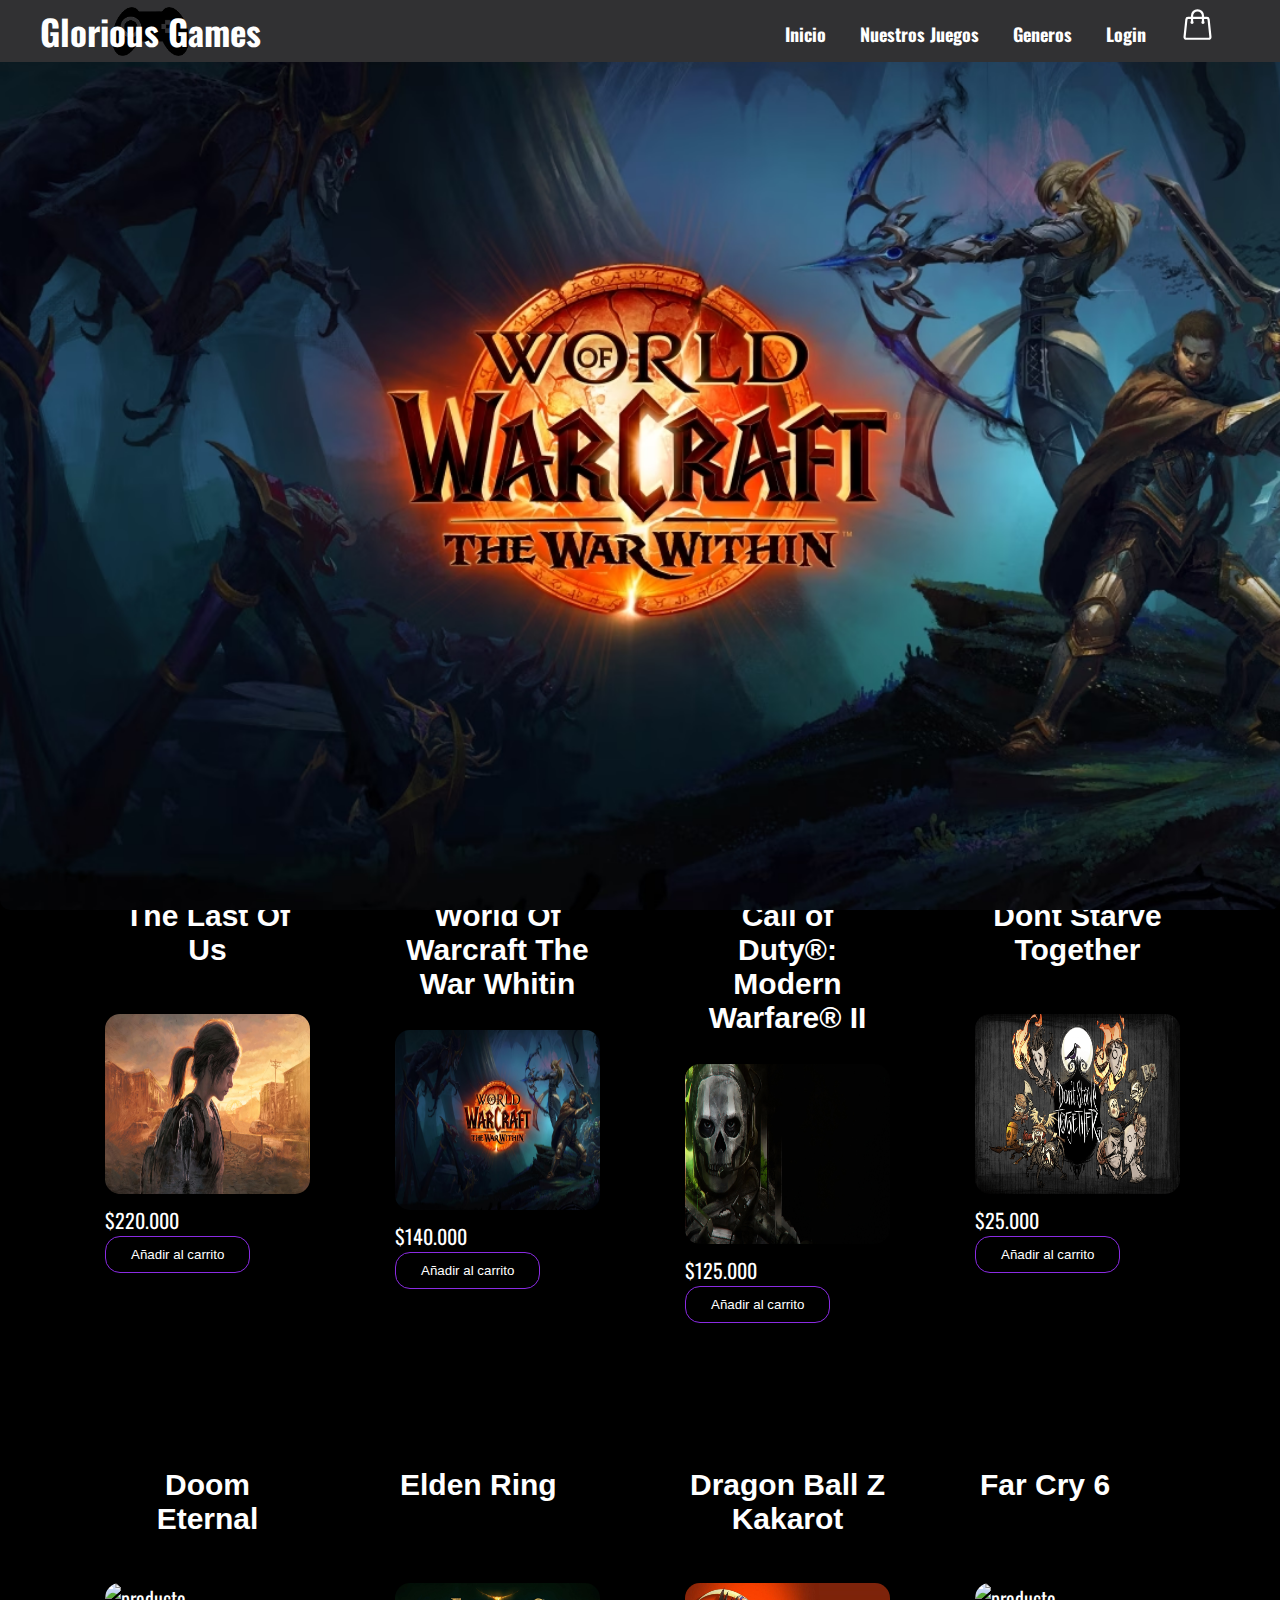
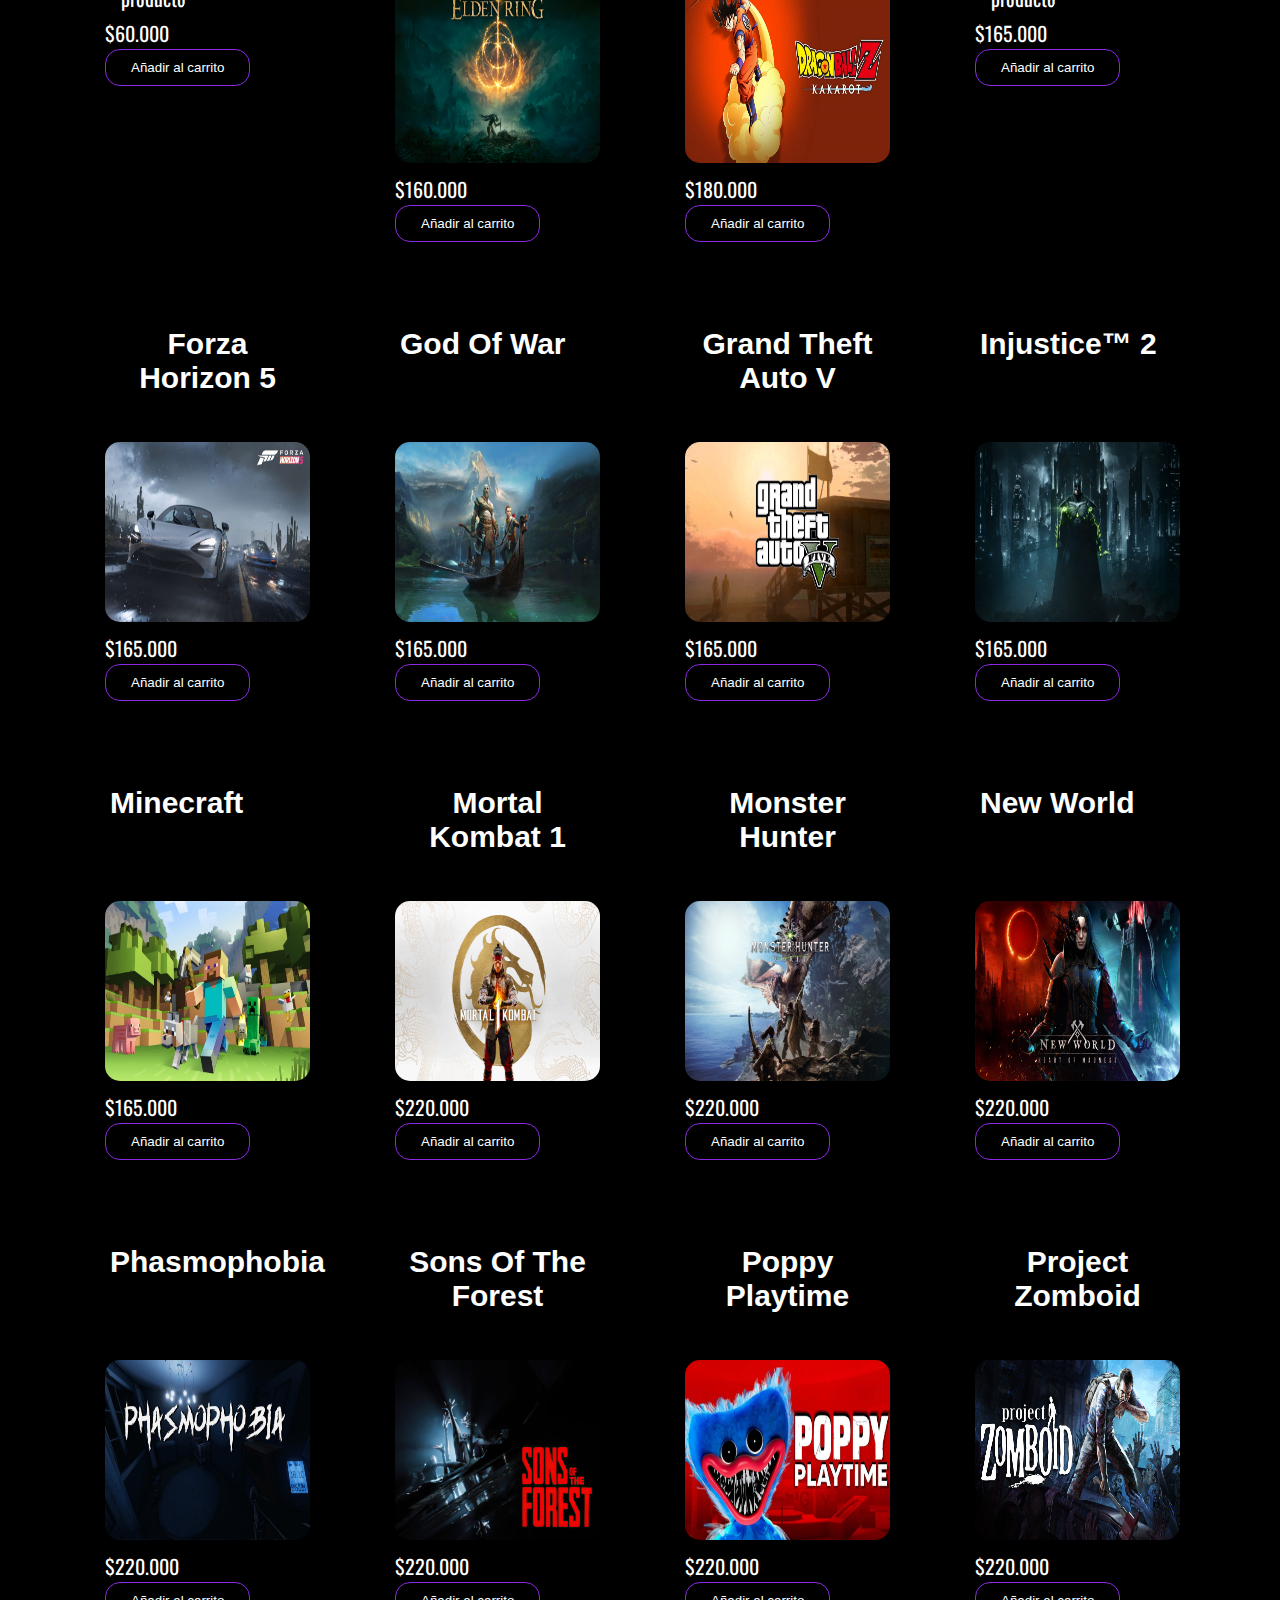
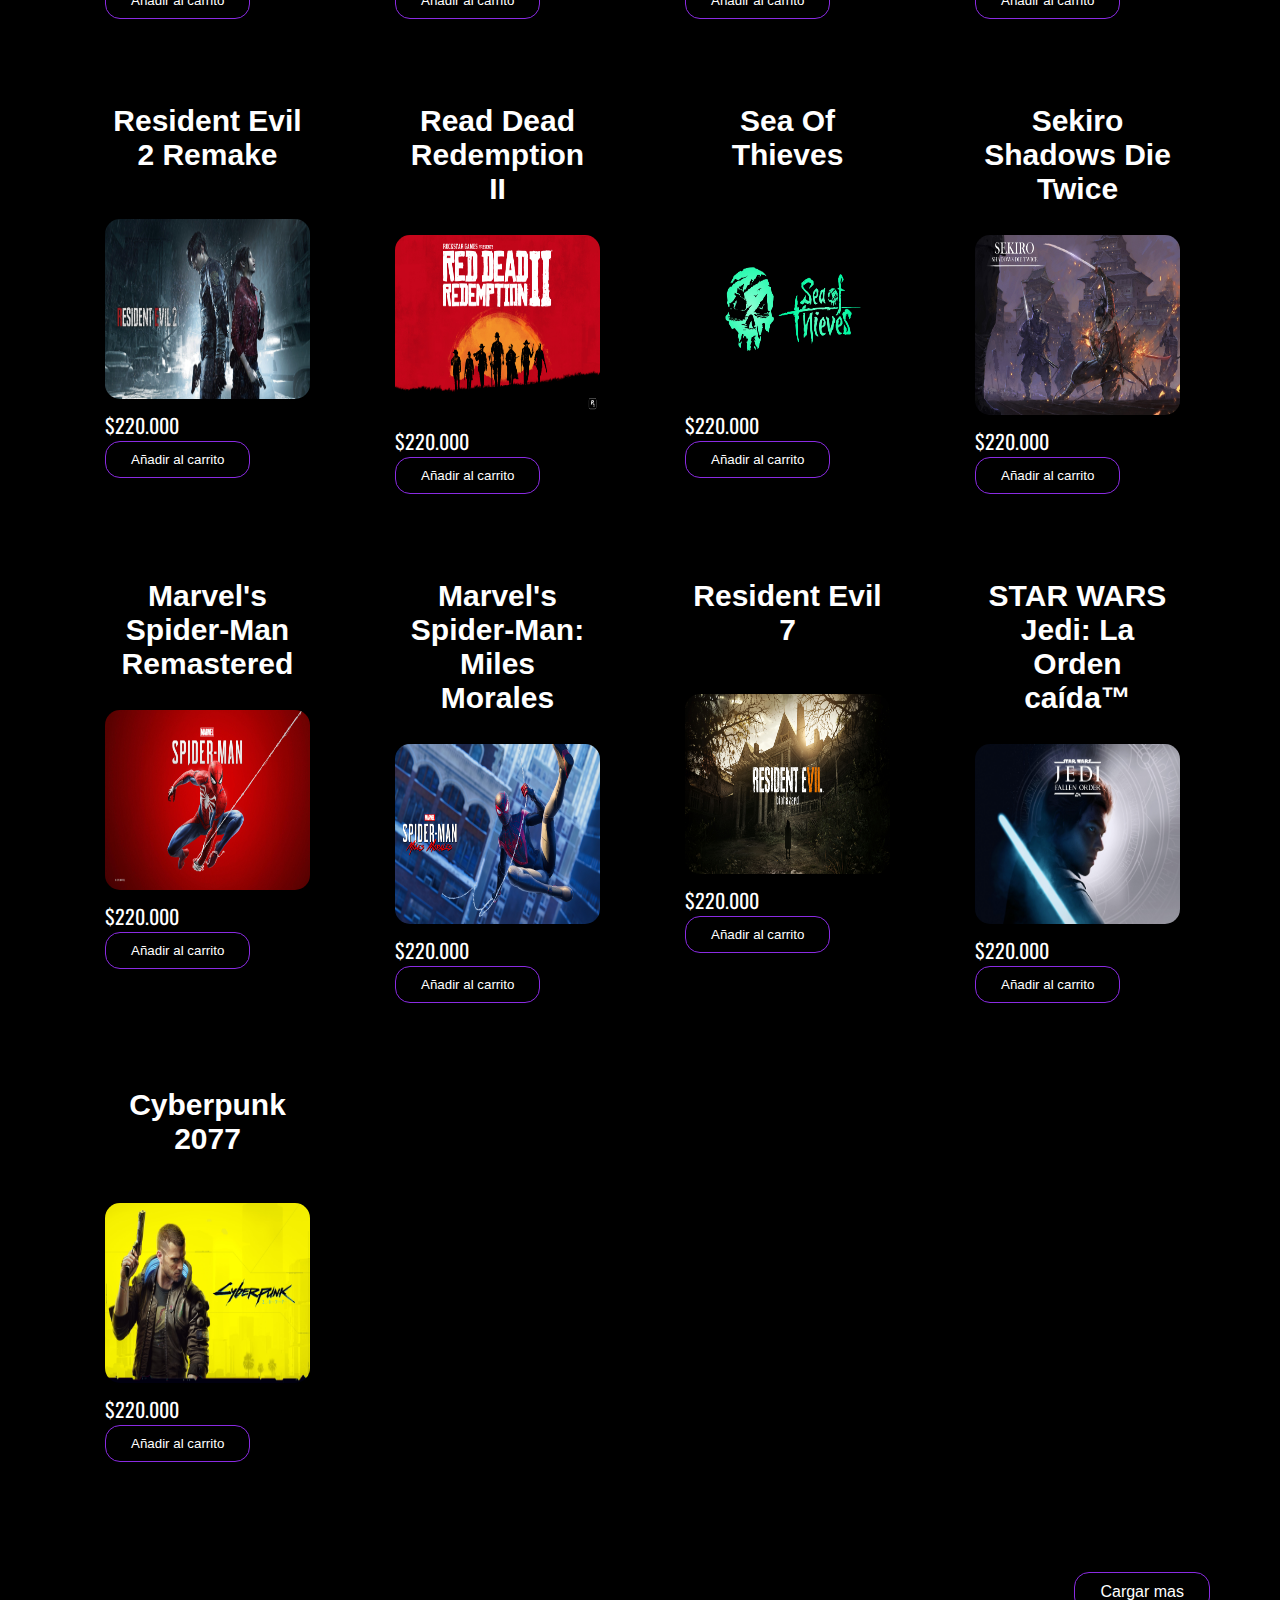
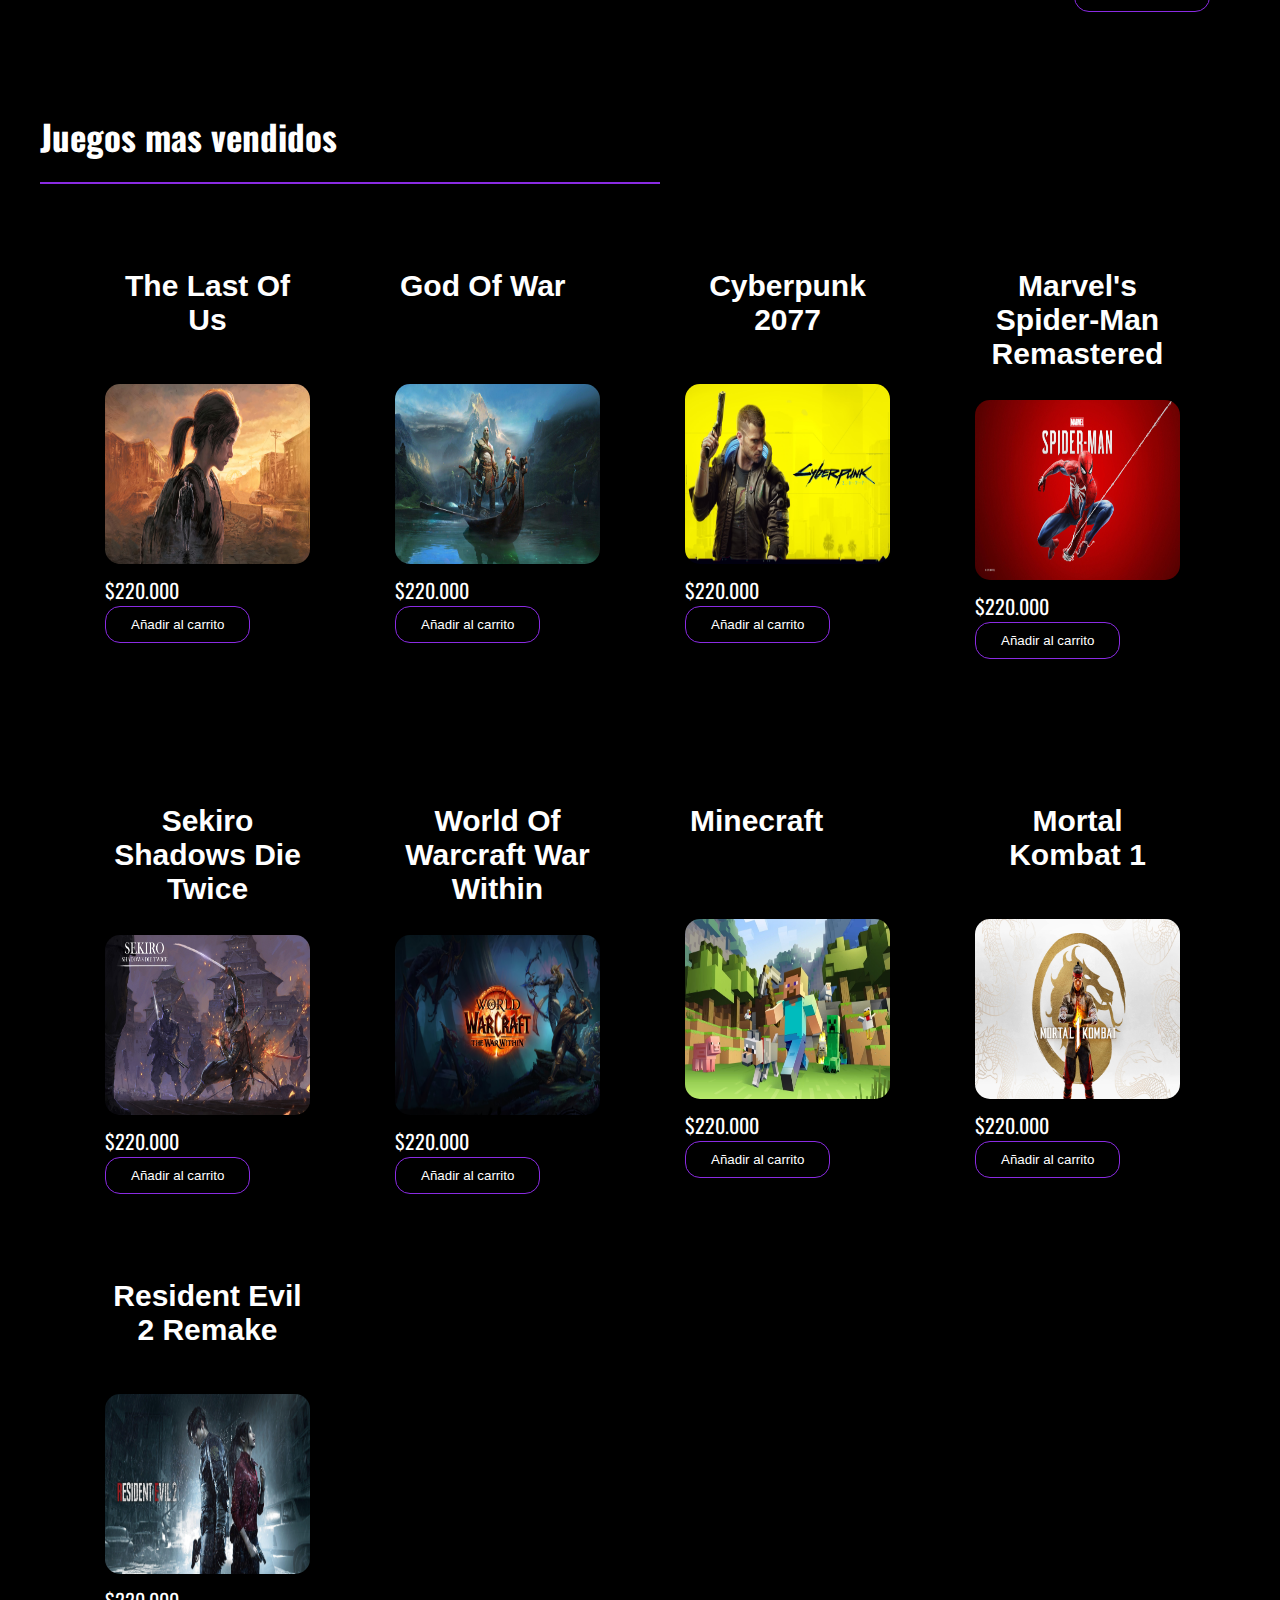
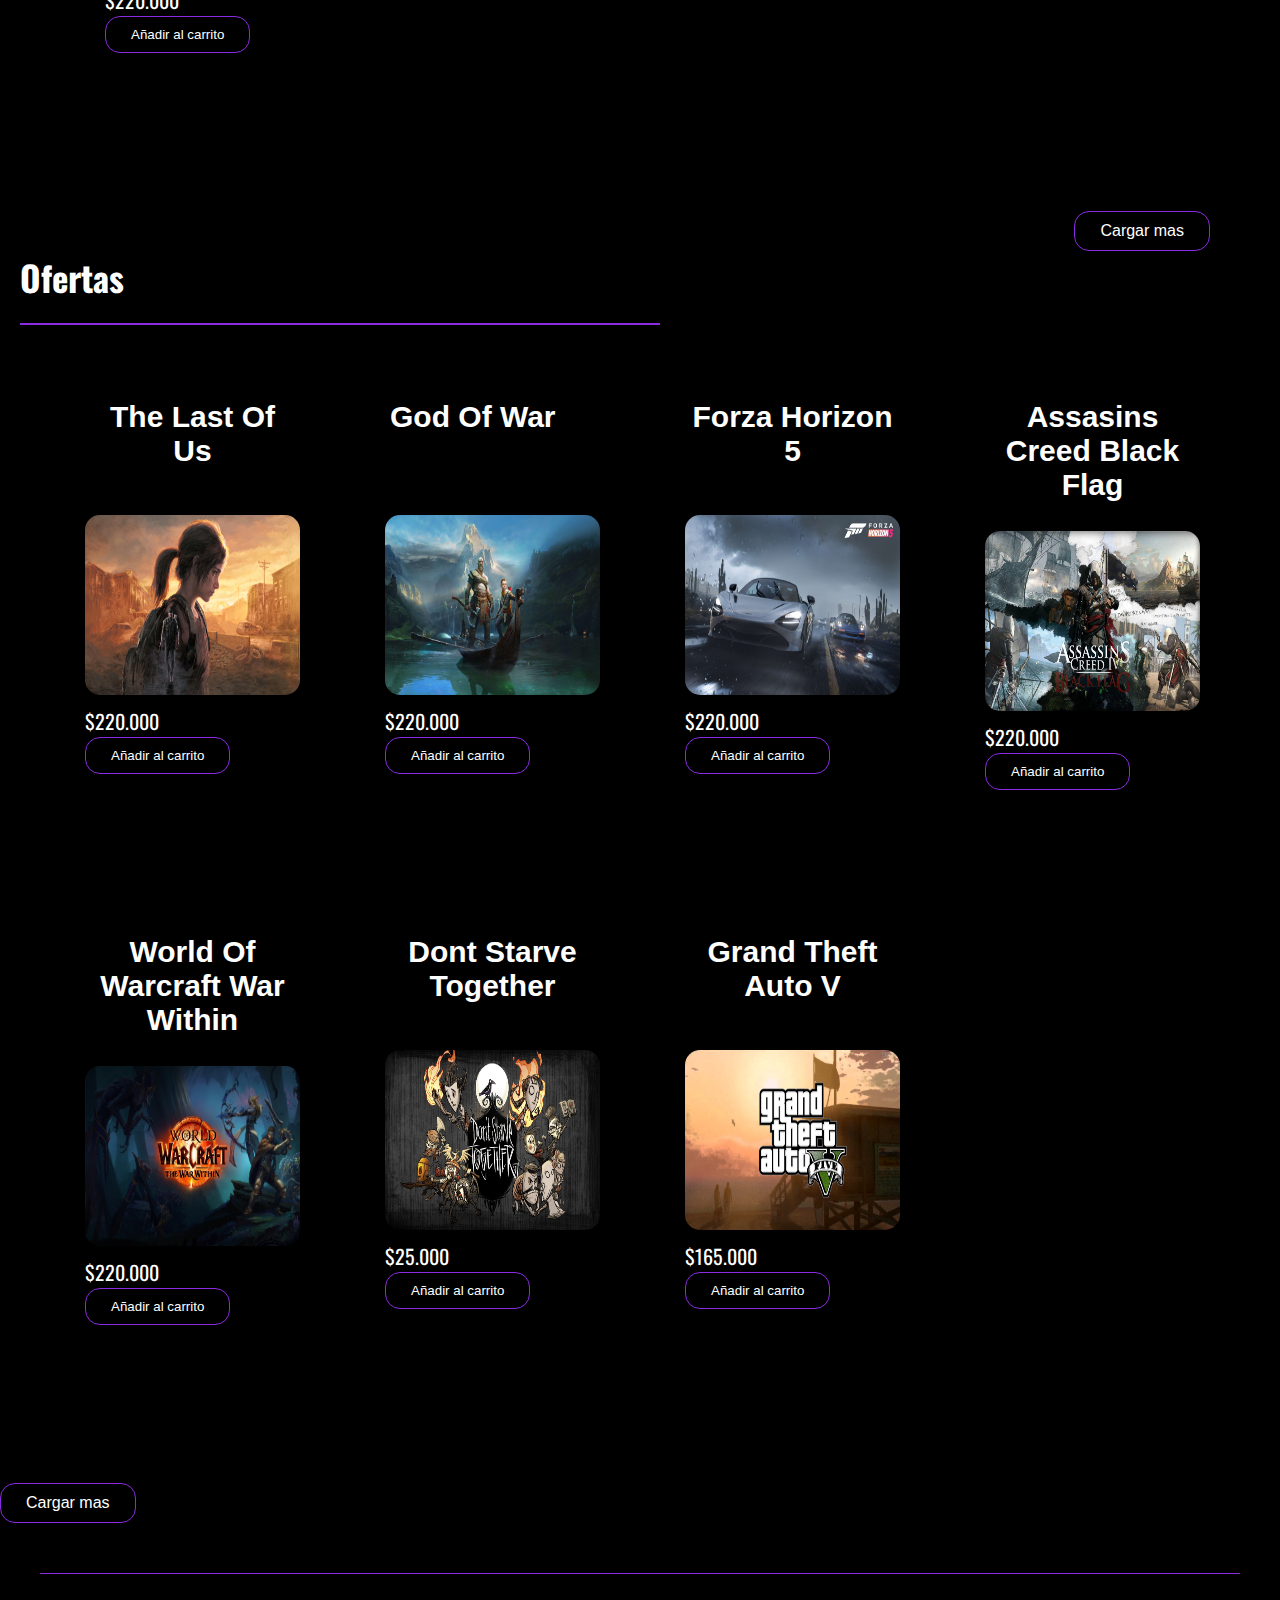
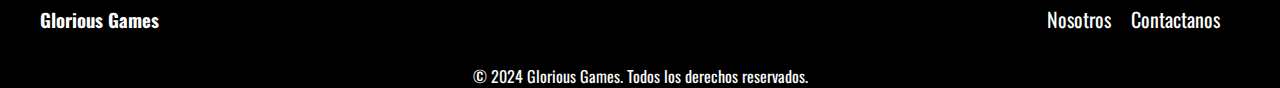
==== commit ec1bd45d: "carpeta para el js" ====
--- a/index.html
+++ b/index.html
@@ -98,7 +98,7 @@
 
               <div class="container-modal" id="modal1">
                 <div class="content-modal">
-                  <h2>The Last Of Us</h2>
+                  <h2>The Last Of Us</h2>   
                   <video
                     class="video-frame"
                     src="/assets/The Last Of Us/tlou.mp4"
@@ -2269,7 +2269,7 @@
           </div>
         </div>
       </div>
-      <button class="load-more" id="load-more-1">Cargar mas</button>
+      <button class="load-more">Cargar mas</button>
     </section>
     <br />
     <br />
@@ -2505,8 +2505,7 @@
               <figure>
                 <img
                   class="class-img"
-                  src="/assets/Spdierman
-                Remastered/Spiderman 1.jpg"
+                  src="/assets/Spdierman Remastered/Spiderman 1.jpg"
                 />
               </figure>
               <div class="container-modal" id="modal32">
@@ -2937,7 +2936,7 @@
       </div>
       <br />
       <br />
-      <button class="load-more" id="load-more-1">Cargar mas</button>
+      <button class="load-more">Cargar mas</button>
     </section>
     <section id="ofertas" class="link" class="games container-3">
       <h2>Ofertas</h2>
@@ -3466,28 +3465,19 @@
       </div>
       <br>
       <br>
-      <button class="load-more" id="load-more-1">Cargar mas</button>
+       <button class="load-more">Cargar mas</button>  
     </section>
     <footer class="footer container">
       <h3>Glorious Games</h3>
       <ul>
-        <li><a href="#">Inicio</a></li>
         <li><a href="#">Nosotros</a></li>
-        <li><a href="#">Juegos</a></li>
-        <li><a href="#">Contactos</a></li>
+        <li><a href="#">Contactanos</a></li>
       </ul>
     </footer>
     <div class="derechosAutor">
       <p>&copy; 2024 Glorious Games. Todos los derechos reservados.</p>
-      <p>26 de abril de 2024</p>
     </div>
-    <script src="script.js"></script>
+    <script src="/js/script.js"></script>
   </body>
 </html>
-<!-- diagrama de caso de uso -->
-<!-- hoja de vida tablas, celdas, columnas, inputs -->
-<!-- formulario para secto de la salud (tabla) -->
-
-<!-- Trabajo miercoles
-ARBOLES DE EXPANSION, ARBOLES BINARIOS Y RECORRIDOS DE ARBOLES-->
-<!-- Formulario con div -->
+
--- a/css/stlye.css
+++ b/css/stlye.css
@@ -110,6 +110,7 @@
   margin-bottom: 5px;
   margin-top: 30px;
   margin-right: 40px;
+  border-radius: 15px;
 }
 
 .slider-container {
@@ -421,3 +422,23 @@
 .info-producto {
   margin-left: 5px;
 }
+
+
+@media (min-width: 1920px) {
+  .title {
+    font-size: 1rem;
+    margin-bottom: 0.2rem;
+  }
+  
+  .container-1 {
+    margin-top: 1000px;
+    padding-left: 20px;
+    padding-right: 20px;
+  }
+}
+
+
+
+
+
+
